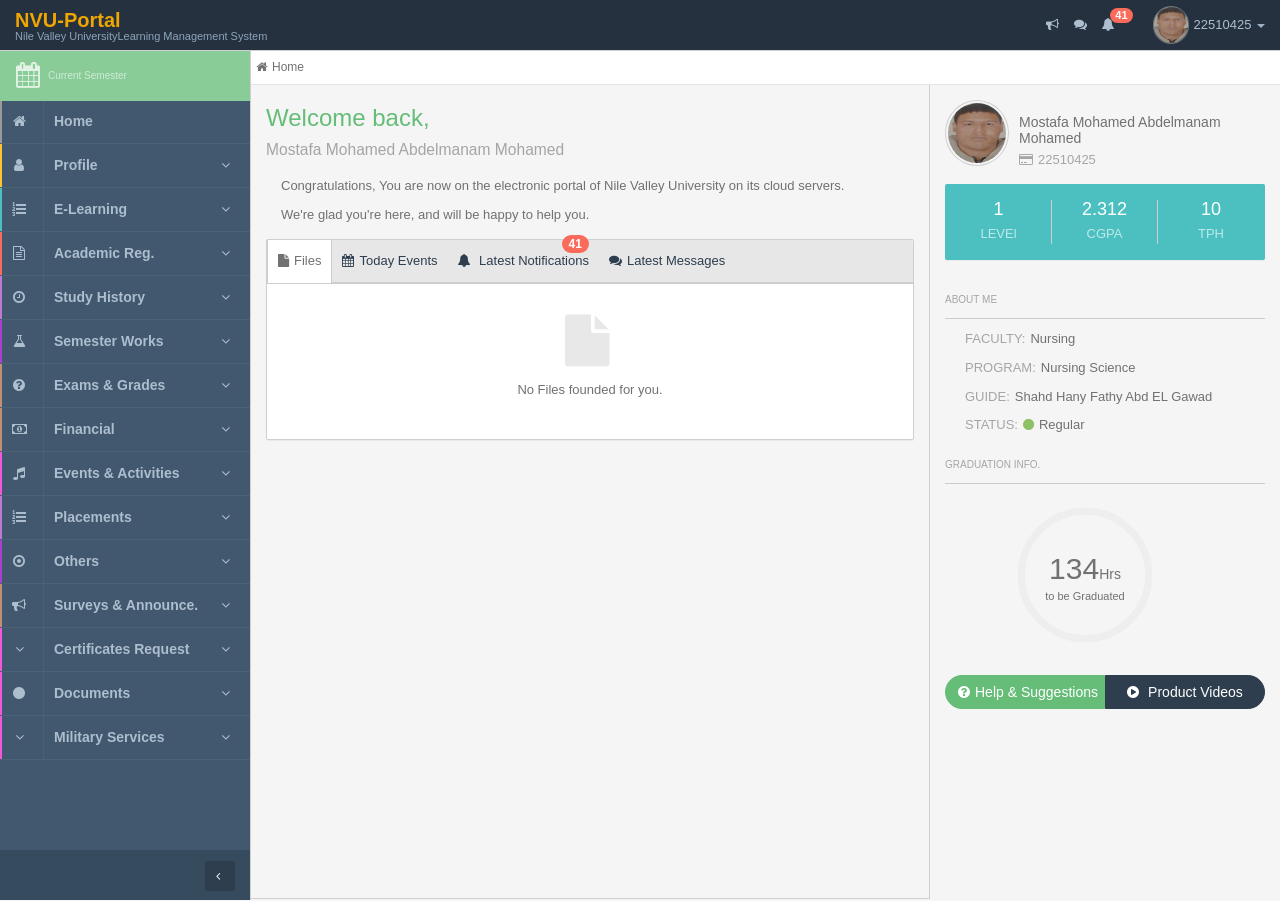
==== Home - Nile Valley University.html @ 6a574253 "done" ====
<!DOCTYPE html>
<!-- saved from url=(0044)https://lms.nv.edu.eg/Profile/StudentProfile -->
<html lang="en" class="app js no-touch no-android chrome no-firefox no-iemobile no-ie no-ie10 no-ios" style="min-width: unset;"><head><meta http-equiv="Content-Type" content="text/html; charset=UTF-8">
   
	<link rel="stylesheet" href="font-awesome-master/css/font-awesome.min.css">   
    <meta name="viewport" content="width=device-width, initial-scale=1.0">
    <title>Home - Nile Valley University</title>
    <link href="./Home - Nile Valley University_files/app.v2.css" rel="stylesheet">

    <link href="./Home - Nile Valley University_files/mdtimepicker.css" rel="stylesheet">

    <link href="./Home - Nile Valley University_files/fuelux.css" rel="stylesheet">

    <link href="./Home - Nile Valley University_files/nestable.css" rel="stylesheet">

    <link href="./Home - Nile Valley University_files/datatables.css" rel="stylesheet">

    <link href="./Home - Nile Valley University_files/app.css" rel="stylesheet">

    
    <link href="./Home - Nile Valley University_files/jquery-ui.css" rel="stylesheet">

    <link href="./Home - Nile Valley University_files/introjs.css" rel="stylesheet">


    <script src="./Home - Nile Valley University_files/jquery-1.10.2.min.js.download"></script>
    <script src="./Home - Nile Valley University_files/moment.min.js.download"></script>
    <script src="./Home - Nile Valley University_files/app.v2.js.download"></script>

    <script src="./Home - Nile Valley University_files/jquery-ui.js.download"></script>

    <script src="./Home - Nile Valley University_files/jquery.slim.js.download"></script>

    <script src="./Home - Nile Valley University_files/app.js.download"></script>

    <script src="./Home - Nile Valley University_files/highcharts.js.download"></script>

    <script src="./Home - Nile Valley University_files/highcharts-3d.js.download"></script>

    <script src="./Home - Nile Valley University_files/ckeditor.js.download"></script><style>.cke{visibility:hidden;}</style>

    <script src="./Home - Nile Valley University_files/jquery.js.download"></script>

    <script src="./Home - Nile Valley University_files/PreventXSS.js.download"></script>
    <script src="./Home - Nile Valley University_files/jquery.signalR-2.4.1.min.js.download"></script>
    <script src="./Home - Nile Valley University_files/hubs" type="text/javascript"></script>
    <link href="./Home - Nile Valley University_files/cropper.css" rel="stylesheet">
    <link href="./Home - Nile Valley University_files/docs.css" rel="stylesheet">

    <style>
        html {
            overflow-y: visible;
        }

        .no-Messages {
            text-align: center;
            padding: 50px 0;
        }

        .navbar-brand {
            font-size: 20px;
            margin-top: -5px;
            text-align: left;
        }

            .navbar-brand strong {
                color: #f0a602
            }

            .navbar-brand div {
                line-height: 29px;
                font-size: 11px;
                font-weight: normal;
                margin-top: -23px;
            }

        .announcement-lock {
            position: fixed;
            right: 0;
            top: 0;
            width: 100%;
            height: 100%;
            background-color: rgba(0, 0, 0, 0.50);
            z-index: 999999;
        }

        .announcement-container {
            position: absolute;
            right: 0;
            top: 0;
            width: 500px;
            max-width: 500px;
            height: 100%;
            background-color: #ffffff;
            border-left: 1px solid #9a9a9a;
        }

            .announcement-container .well {
                box-shadow: none;
                background-color: #edecec;
                position: relative;
                padding-bottom: 10px;
            }

            .announcement-container .bg-light {
                background-color: #d3d3d3;
            }

            .announcement-container .title {
                font-size: 18px;
            }

        .no-announcements {
            text-align: center;
            padding: 50px 0;
        }

            .no-announcements i {
                color: #d9d9d9;
                font-size: 40px;
                margin-bottom: 10px;
            }

        @media (max-width: 768px) {
            .navbar-brand {
                text-align: center;
            }

            .announcement-container {
                width: 100%;
                max-width: unset;
                border-left: none;
            }
        }
    </style>

<link href="./Home - Nile Valley University_files/Dark.css" rel="stylesheet">

<script type="text/javascript" src="./Home - Nile Valley University_files/config.js.download"></script><link rel="stylesheet" type="text/css" href="./Home - Nile Valley University_files/editor.css"><script type="text/javascript" src="./Home - Nile Valley University_files/en.js.download"></script><script type="text/javascript" src="./Home - Nile Valley University_files/styles.js.download"></script><script type="text/javascript" src="./Home - Nile Valley University_files/plugin.js.download"></script><script type="text/javascript" src="./Home - Nile Valley University_files/plugin(1).js.download"></script><script type="text/javascript" src="./Home - Nile Valley University_files/plugin(2).js.download"></script><script type="text/javascript" src="./Home - Nile Valley University_files/plugin(3).js.download"></script><script type="text/javascript" src="./Home - Nile Valley University_files/plugin(4).js.download"></script><script type="text/javascript" src="./Home - Nile Valley University_files/plugin(5).js.download"></script><script type="text/javascript" src="./Home - Nile Valley University_files/plugin(6).js.download"></script><style type="text/css">.wrs_modal_overlay {
    position: fixed;
    font-family: arial, sans-serif;
    top: 0;
    right: 0;
    left: 0;
    bottom: 0;
    background: rgba(0, 0, 0, 0.8);
    z-index: 999998;
    opacity: 0.65;
    pointer-events: auto;
}

.wrs_modal_overlay.wrs_modal_ios {
    visibility: hidden;
    display: none;
}

.wrs_modal_overlay.wrs_modal_android {
    visibility: hidden;
    display: none;
}

.wrs_modal_overlay.wrs_modal_ios.moodle {
    position: fixed;
}

.wrs_modal_overlay.wrs_modal_desktop.wrs_stack {
    background: rgba(0, 0, 0, 0);
    display: none;
}

.wrs_modal_overlay.wrs_modal_desktop.wrs_maximized {
    background: rgba(0, 0, 0, 0.8);
}

.wrs_modal_overlay.wrs_modal_desktop.wrs_minimized {
    background: rgba(0, 0, 0, 0);
    display: none;
}

.wrs_modal_overlay.wrs_modal_desktop.wrs_closed {
    background: rgba(0, 0, 0, 0);
    display: none;
}

.wrs_modal_title {
    color: #fff;
    padding: 5px 0 5px 10px;
    -moz-user-select: none;
    -webkit-user-select: none;
    -ms-user-select: none;
    user-select: none;
    text-align: left;
}

.wrs_modal_close_button {
    float: right;
    cursor: pointer;
    color: #fff;
    padding: 5px 10px 5px 0;
    background-image: url([data-uri]);
    background-size: 10px;
    margin: 10px 7px 0 0;
    background-repeat: no-repeat;
}

.wrs_modal_close_button:hover {
    background-image: url([data-uri]);
}

.wrs_modal_minimize_button {
    float: right;
    cursor: pointer;
    color: #fff;
    padding: 5px 10px 5px 0;
    top: inherit;
    margin: 10px 7px 0 0;
    background-size: 10px;
    background-image: url([data-uri]);
    background-repeat: no-repeat;
}

.wrs_modal_minimize_button:hover {
    background-image: url([data-uri]);
}

.wrs_modal_minimize_button.wrs_minimized {
    background-image: url([data-uri]);
}

.wrs_modal_minimize_button.wrs_minimized:hover {
    background-image: url([data-uri]);
}

.wrs_modal_stack_button {
    float: right;
    cursor: pointer;
    color: #fff;
    margin: 10px 7px 0 0;
    padding: 5px 10px 5px 0;
    top: inherit;
    background-image: url([data-uri]);
    background-size: 10px;
}

.wrs_modal_stack_button.wrs_stack {
    visibility: hidden;
    margin: 0;
    padding: 0;
}

.wrs_modal_stack_button.wrs_minimized {
    visibility: hidden;
    margin: 0;
    padding: 0;
}

.wrs_modal_stack_button:hover {
    background-image: url([data-uri]);
}

.wrs_modal_maximize_button {
    float: right;
    cursor: pointer;
    color: #fff;
    margin: 10px 7px 0 0;
    padding: 5px 10px 5px 0;
    top: inherit;
    background-image: url([data-uri]);
    background-size: 10px;
    background-repeat: no-repeat;
}

.wrs_modal_maximize_button.wrs_maximized {
    visibility: hidden;
    margin: 0;
    padding: 0;
}

.wrs_modal_maximize_button:hover {
    background-image: url([data-uri]);
}

.wrs_modal_wrapper {
    display: block;
    margin: 6px;
}

.wrs_modal_title_bar {
    display: block;
    background-color: #778e9a;
}

.wrs_modal_dialogContainer {
    border: none;
    background: #fafafa;
    z-index: 999999;
}

.wrs_modal_dialogContainer.wrs_modal_desktop {
    font-size: 14px;
}

.wrs_modal_dialogContainer.wrs_modal_desktop.wrs_maximized {
    position: fixed;
}

.wrs_modal_dialogContainer.wrs_modal_desktop.wrs_minimized {
    position: fixed;
    top: inherit;
    margin: 0;
    margin-right: 10px;
}

.wrs_modal_dialogContainer.wrs_closed {
    visibility: hidden;
    display: none;
    opacity: 0;
}


/* Class that exists but hasn't got css properties defined
.wrs_modal_dialogContainer.wrs_modal_desktop.wrs_minimized.wrs_drag {} */

.wrs_modal_dialogContainer.wrs_modal_desktop.wrs_stack {
    position: fixed;
    bottom: 0;
    right: 0;
    box-shadow: rgba(0, 0, 0, 0.5) 0 2px 8px;
}

.wrs_modal_dialogContainer.wrs_drag {
    box-shadow: rgba(0, 0, 0, 0.5) 0 2px 8px;
}

.wrs_modal_dialogContainer.wrs_modal_desktop.wrs_drag {
    box-shadow: rgba(0, 0, 0, 0.5) 0 2px 8px;
}

.wrs_modal_dialogContainer.wrs_modal_android {
    margin: auto;
    position: fixed;
    width: 99%;
    height: 99%;
    overflow: hidden;
    transform: translate(50%, -50%);
    top: 50%;
    right: 50% !important;
    position: fixed;
}

.wrs_modal_dialogContainer.wrs_modal_ios {
    margin: auto;
    position: fixed;
    width: 100%;
    height: 100%;
    overflow: hidden;
    transform: translate(50%, -50%);
    top: 50%;
    right: 50% !important;
    position: fixed;
}


/* Class that exists but hasn't got css properties defined
.wrs_content_container.wrs_maximized {} */

.wrs_content_container.wrs_minimized {
    display: none;
}

/* .wrs_editor {
    flex-grow: 1;
} */

.wrs_content_container.wrs_modal_android {
    width: 100%;
    flex-grow: 1;
    display: flex;
    flex-direction: column;
}

.wrs_content_container.wrs_modal_android > div:first-child {
    flex-grow: 1;
}

.wrs_content_container.wrs_modal_ios > div:first-child {
    flex-grow: 1;
}

.wrs_content_container.wrs_modal_desktop > div:first-child {
    flex-grow: 1;
}

.wrs_modal_wrapper.wrs_modal_android {
    margin: auto;
    display: flex;
    flex-direction: column;
    height: 100%;
    width: 100%;
}

.wrs_content_container.wrs_modal_desktop {
    width: 100%;
    flex-grow: 1;
    display: flex;
    flex-direction: column;
}

.wrs_content_container.wrs_modal_ios {
    width: 100%;
    flex-grow: 1;
    display: flex;
    flex-direction: column;
}

.wrs_modal_wrapper.wrs_modal_ios {
    margin: auto;
    display: flex;
    flex-direction: column;
    height: 100%;
    width: 100%;
}

.wrs_virtual_keyboard {
    height: 100%;
    width: 100%;
    top: 0;
    left: 50%;
    transform: translate(-50%, 0%);
}

@media all and (orientation: portrait) {
    .wrs_modal_dialogContainer.wrs_modal_mobile {
        width: 100vmin;
        height: 100vmin;
        margin: auto;
        border-width: 0;
    }
    .wrs_modal_wrapper.wrs_modal_mobile {
        width: 100vmin;
        height: 100vmin;
        margin: auto;
    }
}

@media all and (orientation: landscape) {
    .wrs_modal_dialogContainer.wrs_modal_mobile {
        width: 100vmin;
        height: 100vmin;
        margin: auto;
        border-width: 0;
    }
    .wrs_modal_wrapper.wrs_modal_mobile {
        width: 100vmin;
        height: 100vmin;
        margin: auto;
    }
}

.wrs_modal_dialogContainer.wrs_modal_badStock {
    width: 100%;
    height: 280px;
    margin: 0 auto;
    border-width: 0;
}

.wrs_modal_wrapper.wrs_modal_badStock {
    width: 100%;
    height: 280px;
    margin: 0 auto;
    border-width: 0;
}
.wrs_noselect {
    -moz-user-select: none;
    -khtml-user-select: none;
    -webkit-user-select: none;
    -ms-user-select: none;
    user-select: none;
}
.wrs_bottom_right_resizer {
    width: 10px;
    height: 10px;
    color: #778e9a;
    position: absolute;
    right: 4px;
    bottom: 8px;
    cursor: se-resize;
    -moz-user-select: none;
    -webkit-user-select: none;
    -ms-user-select: none;
    user-select: none;
}
.wrs_bottom_left_resizer {
    width: 15px;
    height: 15px;
    color: #778e9a;
    position: absolute;
    left: 0;
    top: 0;
    cursor: se-resize;
}

.wrs_modal_controls {
    height: 42px;
    margin: 3px 0;
    overflow: hidden;
    line-height: normal;
}

.wrs_modal_links {
    margin: 10px auto;
    margin-bottom: 0;
    font-family: arial, sans-serif;
    padding: 6px;
    display: inline;
    float: right;
    text-align: right;
}

.wrs_modal_links > a {
    text-decoration: none;
    color: #778e9a;
    font-size: 16px;
}

.wrs_modal_button_cancel,
.wrs_modal_button_cancel:hover,
.wrs_modal_button_cancel:visited,
.wrs_modal_button_cancel:active,
.wrs_modal_button_cancel:focus {
    min-width: 80px;
    font-size: 14px;
    border-radius: 3px;
    border: 1px solid #778e9a;
    padding: 6px 8px;
    margin: 10px auto;
    margin-left: 5px;
    margin-bottom: 0;
    cursor: pointer;
    font-family: arial, sans-serif;
    background-color: #DDDDDD;
    height: 32px;
}

.wrs_modal_button_accept,
.wrs_modal_button_accept:hover,
.wrs_modal_button_accept:visited,
.wrs_modal_button_accept:active,
.wrs_modal_button_accept:focus {
    min-width: 80px;
    font-size: 14px;
    border-radius: 3px;
    border: 1px solid #778e9a;
    padding: 6px 8px;
    margin: 10px auto;
    margin-right: 5px;
    margin-bottom: 0;
    color: #fff;
    background: #778e9a;
    cursor: pointer;
    font-family: arial, sans-serif;
    height: 32px;
}

.wrs_editor_vertical_bar {
    height: 20px;
    float: right;
    background: none;
    width: 20px;
    cursor: pointer;
}

.wrs_modal_buttons_container {
    display: inline;
    float: left;
}

.wrs_modal_buttons_container.wrs_modalAndroid {
    padding-left: 6px;
}

.wrs_modal_buttons_container.wrs_modalDesktop {
    padding-left: 0;
}

.wrs_modal_buttons_container > button {
    line-height: normal;
    background-image: none;
}

.wrs_modal_wrapper {
    margin: 6px;
    display: flex;
    flex-direction: column;
}

.wrs_modal_wrapper.wrs_modal_desktop.wrs_minimized {
    display: none;
}

@media only screen and (max-device-width: 480px) and (orientation: portrait) {
    #wrs_modal_wrapper {
        width: 140%;
    }
}

.wrs_popupmessage_overlay_envolture {
    display: none;
    width: 100%;
}
.wrs_popupmessage_overlay {
    position: absolute;
    width: 100%;
    height: 100%;
    top: 0;
    left: 0;
    right: 0;
    bottom: 0;
    background-color: rgba(0, 0, 0, 0.5);
    z-index: 4;
    cursor: pointer;
}
.wrs_popupmessage_panel {
    top: 50%;
    left: 50%;
    transform: translate(-50%, -50%);
    position: absolute;
    background: white;
    max-width: 500px;
    width: 75%;
    border-radius: 2px;
    padding: 20px;
    font-family: sans-serif;
    font-size: 15px;
    text-align: left;
    color: #2e2e2e;
    z-index: 5;
    max-height: 75%;
    overflow: auto;
}

.wrs_popupmessage_button_area {
    margin: 10px 0 0 0;
}

.wrs_panelContainer * {
    border: 0;
}

.wrs_button_cancel,
.wrs_button_cancel:hover,
.wrs_button_cancel:visited,
.wrs_button_cancel:active,
.wrs_button_cancel:focus {
    min-width: 80px;
    font-size: 14px;
    border-radius: 3px;
    border: 1px solid #778e9a;
    padding: 6px 8px;
    margin: 10px auto;
    margin-left: 5px;
    margin-bottom: 0;
    cursor: pointer;
    font-family: arial, sans-serif;
    background-color: #DDDDDD;
    background-image: none;
    height: 32px;
}

.wrs_button_accept,
.wrs_button_accept:hover,
.wrs_button_accept:visited,
.wrs_button_accept:active,
.wrs_button_accept:focus {
    min-width: 80px;
    font-size: 14px;
    border-radius: 3px;
    border: 1px solid #778e9a;
    padding: 6px 8px;
    margin: 10px auto;
    margin-right: 5px;
    margin-bottom: 0;
    color: #fff;
    background: #778e9a;
    cursor: pointer;
    font-family: arial, sans-serif;
    height: 32px;
}

.wrs_editor button{
    box-shadow: none;
}

.wrs_editor .wrs_header button{
    border-bottom: none;
    border-bottom-left-radius: 0;
    border-bottom-right-radius: 0;
}

.wrs_modal_overlay.wrs_modal_desktop.wrs_stack.wrs_overlay_active {
    display: block;
}
/* Fix selection in drupal style */
.wrs_toolbar tr:focus{
    background: none;
}
.wrs_toolbar tr:hover{
    background: none;
}
/* End of fix drupal */
.wrs_modal_rtl .wrs_modal_button_cancel {
    margin-right: 5px;
    margin-left: 0;
}
.wrs_modal_rtl .wrs_modal_button_accept {
    margin-right: 0;
    margin-left: 5px;
}
.wrs_modal_rtl .wrs_button_cancel {
    margin-right: 5px;
    margin-left: 0;
}
.wrs_modal_rtl .wrs_button_accept {
    margin-right: 0;
    margin-left: 5px;
}
</style><link rel="stylesheet" type="text/css" href="./Home - Nile Valley University_files/scayt.css"><link rel="stylesheet" type="text/css" href="./Home - Nile Valley University_files/dialog.css"><link rel="stylesheet" type="text/css" href="./Home - Nile Valley University_files/tableselection.css"><link rel="stylesheet" type="text/css" href="./Home - Nile Valley University_files/wsc.css"><script type="text/javascript" src="./Home - Nile Valley University_files/en(1).js.download"></script><script type="text/javascript" src="./Home - Nile Valley University_files/en(2).js.download"></script><link rel="stylesheet" type="text/css" href="./Home - Nile Valley University_files/copyformatting.css"><link rel="stylesheet" type="text/css" href="./Home - Nile Valley University_files/dialog(1).css"><script type="text/javascript" src="./Home - Nile Valley University_files/eq_config.js.download"></script><script type="text/javascript" src="./Home - Nile Valley University_files/eq_editor-lite-17.js.download"></script><link rel="stylesheet" type="text/css" href="./Home - Nile Valley University_files/equation-embed.css"></head>
<body style="min-width: unset; overflow: auto;">
    <div class="announcement-lock hide">

    </div>
    <div class="noti-area">
    </div>
    <div class="results-area">
    </div>
    <section class="vbox">
        <header class="bg-dark dk header navbar navbar-fixed-top-xs">
            <div class="navbar-header aside-md">
                <a class="btn btn-link visible-xs" data-toggle="class:nav-off-screen" data-target="#nav"><i class="fa fa-bars"></i></a>
                <a href="https://lms.nv.edu.eg/Profile/StudentProfile#" class="navbar-brand" data-toggle="fullscreen">
                    <strong>NVU-Portal</strong>
                    <div class="text-muted">Nile Valley UniversityLearning Management System</div>
                </a>
                <a class="btn btn-link visible-xs" data-toggle="dropdown" data-target=".nav-user"><i class="fa fa-cog"></i></a>
            </div>
                <input type="hidden" id="LoginId" value="22510425">
                <input type="hidden" id="LoginType" value="1">

            <ul class="nav navbar-nav navbar-right hidden-xs nav-user">

                <li class="hidden-xs">

                    <a href="https://lms.nv.edu.eg/Announcement/AllAnnouncement" class="dk notifications"><i class="fa fa-bullhorn"></i><span class="badge badge-sm up bg-danger m-l-n-sm Anncount"></span></a>
                </li>
                <li class="hidden-xs">

                    <a href="https://lms.nv.edu.eg/Messages/Message" class="dk messages"><i class="fa fa-comments"></i><span class="badge badge-sm up bg-warning m-l-n-sm Msgcount"></span></a>
                </li>
                <li class="hidden-xs">

                    <a href="https://lms.nv.edu.eg/Notifications/NotificationsList" class="dk notifications"><i class="fa fa-bell"></i><span class="badge badge-sm up bg-danger m-l-n-sm Notcount">41</span></a>
                </li>
                <li class="dropdown">
                    <a class="dropdown-toggle c-p" data-toggle="dropdown">
                        <span class="thumb-sm avatar pull-left">
                            <img id="user_img" class="thum-img" data-gender="M" src="./Home - Nile Valley University_files/2251042597628ada683e49b6b3aac460b66ccf59.jpg">
                        </span>
                        <span id="username">
22510425
                        </span><b class="caret"></b>
                    </a>
                    <ul class="dropdown-menu animated fadeInRight m-r-sm" style="width:220px">
                        <span class="arrow top" style="left: 75%"></span>
                        <li><a href="https://lms.nv.edu.eg/UserProfile/AccountSettings"><i class="fa fa-gear"></i>Account Settings</a></li>
                        <li class="divider"></li>
                        <li><a href="https://lms.nv.edu.eg/Announcement/TodoCalendar" class="events"><i class="fa fa-calendar"></i><span class="badge bg-warning pull-right"></span>Events Calendar</a></li>
                        <li><a href="https://lms.nv.edu.eg/Announcement/AllAnnouncement" class="announcement"><i class="fa fa-bullhorn"></i><span class="badge bg-warning pull-right"></span>Announcements</a></li>
                        <li><a href="https://lms.nv.edu.eg/Messages/Message" class="messages"><i class="fa fa-comments"></i><span class="badge bg-warning pull-right"></span>Messages</a></li>
                        <li><a href="https://lms.nv.edu.eg/Notifications/NotificationsList" class="notifications"><i class="fa fa-bell"></i><span class="badge bg-danger pull-right"></span>Notifications</a></li>
                        <li class="divider"></li>
                        <li><a href="https://lms.nv.edu.eg/Support/SupportTickets"><i class="fa fa-question-circle"></i>Help &amp; Suggestions</a></li>
                        <li><a href="https://lms.nv.edu.eg/Videos/Videos" class="videos"><i class="fa fa-play-circle"></i><span class="badge pull-right"></span>Product Videos</a></li>
                        <li class="divider"></li>
                        <li><a class="btn-lock c-p"><i class="fa fa-lock"></i>Lock Screen</a></li>
                        <li><a href="https://lms.nv.edu.eg/Login/SignOut" class="btn-logout"><i class="fa fa-sign-out"></i>Log out</a></li>
                    </ul>
                </li>
            </ul>
        </header>
        <section class="b-t">
            <section class="hbox stretch" style="height:100%;">
                <!-- .aside -->
                <aside class="bg-dark lter aside-lg hidden-print" id="nav">
                    <section class="vbox">
                        <header class="header bg-primary lter text-center clearfix semester-intro">
                            <table>
                                <tbody><tr>
                                    <td style="text-align: left; width: 30px;">
                                        <span class="thumb avatar" style="border:0; width: 30px; height: 48px;">
                                            <i class="fa fa-calendar m-t-sm fa-2x"></i>
                                        </span>
                                    </td>
                                    <td style="text-align: left;">
                                        <span class="hidden-nav-xs clear">
                                            <strong class="h6" style="font-weight: bold;" id="SemesterId"></strong>
                                            <span class="text-muted text-xs block">Current Semester</span>
                                        </span>
                                    </td>
                                </tr>
                            </tbody></table>
                        </header>
                        <section class="w-f scrollable">
                            <!-- nav -->
                            <nav class="nav-primary hidden-xs">
                                <ul class="nav side-menu" style="margin-top: -2px;">
                                            <li>
                                                <a href="https://lms.nv.edu.eg/Profile/StudentProfile">
                                                    <i class="fa fa-home icon"><b style=" background-color: #9a9a9a"></b></i>
                                                    <span>Home</span>
                                                </a>
                                            </li>
                                                    <li class="last" data-moduleid="2010">
                                                        <a class="c-p" style="overflow: hidden;">
                                                            <i class="fa fa-user icon"><b style="background-color: #ffc333"></b></i><span class="pull-right"><i class="fa fa-angle-down text"></i><i class="fa fa-angle-up text-active"></i></span>
                                                            <span>Profile </span>
                                                        </a>

                                                        <ul class="nav lt">
                                                                <li>
                                                                    <a class="c-p menu-link" href="Update Data - Nile Valley University.html">
                                                                        <b class="badge bg-danger pull-right"></b>
                                                                        <i class="fa fa-angle-right"></i>
                                                                        <span class="title">Students Update Data</span>
                                                                    </a>
                                                                </li>

                                                        </ul>

                                                    </li>
                                                    <li class="last" data-moduleid="2010">
                                                        <a class="c-p" style="overflow: hidden;">
                                                            <i class="fa fa-list-ol icon"><b style="background-color: #4cc0c1"></b></i><span class="pull-right"><i class="fa fa-angle-down text"></i><i class="fa fa-angle-up text-active"></i></span>
                                                            <span>E-Learning </span>
                                                        </a>

                                                        <ul class="nav lt">
                                                                <li>
                                                                    <a class="c-p menu-link" href="https://lms.nv.edu.eg/Quizzes/StudentQuizzes">
                                                                        <b class="badge bg-danger pull-right"></b>
                                                                        <i class="fa fa-angle-right"></i>
                                                                        <span class="title">Quizzes</span>
                                                                    </a>
                                                                </li>
                                                                <li>
                                                                    <a class="c-p menu-link" href="https://lms.nv.edu.eg/ExamQuiz/StudentExams">
                                                                        <b class="badge bg-danger pull-right"></b>
                                                                        <i class="fa fa-angle-right"></i>
                                                                        <span class="title">Exams</span>
                                                                    </a>
                                                                </li>
                                                                <li>
                                                                    <a class="c-p menu-link" href="https://lms.nv.edu.eg/Assignment/AssignmentStudentList">
                                                                        <b class="badge bg-danger pull-right"></b>
                                                                        <i class="fa fa-angle-right"></i>
                                                                        <span class="title">Assigments</span>
                                                                    </a>
                                                                </li>
                                                                <li>
                                                                    <a class="c-p menu-link" href="https://lms.nv.edu.eg/Discussion/StudentDiscussionList">
                                                                        <b class="badge bg-danger pull-right"></b>
                                                                        <i class="fa fa-angle-right"></i>
                                                                        <span class="title">Discussions</span>
                                                                    </a>
                                                                </li>
                                                                <li>
                                                                    <a class="c-p menu-link" href="https://lms.nv.edu.eg/StudentMeeting/MeetingList">
                                                                        <b class="badge bg-danger pull-right"></b>
                                                                        <i class="fa fa-angle-right"></i>
                                                                        <span class="title">Meetings</span>
                                                                    </a>
                                                                </li>
                                                                <li>
                                                                    <a class="c-p menu-link" href="https://lms.nv.edu.eg/ELearning/StudentElearning">
                                                                        <b class="badge bg-danger pull-right"></b>
                                                                        <i class="fa fa-angle-right"></i>
                                                                        <span class="title">Files &amp; Materials</span>
                                                                    </a>
                                                                </li>
                                                                <li>
                                                                    <a class="c-p menu-link" href="https://lms.nv.edu.eg/ELearning/StudentQuestionBank">
                                                                        <b class="badge bg-danger pull-right"></b>
                                                                        <i class="fa fa-angle-right"></i>
                                                                        <span class="title">Question Bank</span>
                                                                    </a>
                                                                </li>

                                                        </ul>

                                                    </li>
                                                    <li class="last" data-moduleid="2010">
                                                        <a class="c-p" style="overflow: hidden;">
                                                            <i class="fa fa-file-text-o icon"><b style="background-color: #fb6b5b"></b></i><span class="pull-right"><i class="fa fa-angle-down text"></i><i class="fa fa-angle-up text-active"></i></span>
                                                            <span>Academic Reg. </span>
                                                        </a>

                                                        <ul class="nav lt">
                                                                <li>
                                                                    <a class="c-p menu-link" href="https://lms.nv.edu.eg/Registered/CoursesRegisteration">
                                                                        <b class="badge bg-danger pull-right"></b>
                                                                        <i class="fa fa-angle-right"></i>
                                                                        <span class="title">Course Reg.</span>
                                                                    </a>
                                                                </li>
                                                                <li>
                                                                    <a class="c-p menu-link" href="https://lms.nv.edu.eg/Registered/RegisterationProposal">
                                                                        <b class="badge bg-danger pull-right"></b>
                                                                        <i class="fa fa-angle-right"></i>
                                                                        <span class="title">Registeration Proposal</span>
                                                                    </a>
                                                                </li>
                                                                <li>
                                                                    <a class="c-p menu-link" href="https://lms.nv.edu.eg/Registered/RegisterCourse">
                                                                        <b class="badge bg-danger pull-right"></b>
                                                                        <i class="fa fa-angle-right"></i>
                                                                        <span class="title">Transcript</span>
                                                                    </a>
                                                                </li>
                                                                <li>
                                                                    <a class="c-p menu-link" href="https://lms.nv.edu.eg/StudentSchedual/Schedual">
                                                                        <b class="badge bg-danger pull-right"></b>
                                                                        <i class="fa fa-angle-right"></i>
                                                                        <span class="title">Studying Schedule</span>
                                                                    </a>
                                                                </li>

                                                        </ul>

                                                    </li>
                                                    <li class="last" data-moduleid="2010">
                                                        <a class="c-p" style="overflow: hidden;">
                                                            <i class="fa fa-clock-o icon"><b style="background-color: #bd7ad3"></b></i><span class="pull-right"><i class="fa fa-angle-down text"></i><i class="fa fa-angle-up text-active"></i></span>
                                                            <span>Study History </span>
                                                        </a>

                                                        <ul class="nav lt">
                                                                <li>
                                                                    <a class="c-p menu-link" href="https://lms.nv.edu.eg/CourseHistory/ProgramChart">
                                                                        <b class="badge bg-danger pull-right"></b>
                                                                        <i class="fa fa-angle-right"></i>
                                                                        <span class="title">Program Chart</span>
                                                                    </a>
                                                                </li>
                                                                <li>
                                                                    <a class="c-p menu-link" href="https://lms.nv.edu.eg/CourseHistory/History">
                                                                        <b class="badge bg-danger pull-right"></b>
                                                                        <i class="fa fa-angle-right"></i>
                                                                        <span class="title">Course Time Line</span>
                                                                    </a>
                                                                </li>
                                                                <li>
                                                                    <a class="c-p menu-link" href="https://lms.nv.edu.eg/GPAProgress/Progress">
                                                                        <b class="badge bg-danger pull-right"></b>
                                                                        <i class="fa fa-angle-right"></i>
                                                                        <span class="title">GPA Progress</span>
                                                                    </a>
                                                                </li>

                                                        </ul>

                                                    </li>
                                                    <li class="last" data-moduleid="2010">
                                                        <a class="c-p" style="overflow: hidden;">
                                                            <i class="fa fa-flask icon"><b style="background-color: #ab3fce"></b></i><span class="pull-right"><i class="fa fa-angle-down text"></i><i class="fa fa-angle-up text-active"></i></span>
                                                            <span>Semester Works </span>
                                                        </a>

                                                        <ul class="nav lt">
                                                                <li>
                                                                    <a class="c-p menu-link" href="https://lms.nv.edu.eg/SemesterWorks/absence">
                                                                        <b class="badge bg-danger pull-right"></b>
                                                                        <i class="fa fa-angle-right"></i>
                                                                        <span class="title">Lectures Absence</span>
                                                                    </a>
                                                                </li>
                                                                <li>
                                                                    <a class="c-p menu-link" href="https://lms.nv.edu.eg/SemesterWorks/warnings">
                                                                        <b class="badge bg-danger pull-right"></b>
                                                                        <i class="fa fa-angle-right"></i>
                                                                        <span class="title">Absence Warnings</span>
                                                                    </a>
                                                                </li>
                                                                <li>
                                                                    <a class="c-p menu-link" href="https://lms.nv.edu.eg/QRCode/ScanQR">
                                                                        <b class="badge bg-danger pull-right"></b>
                                                                        <i class="fa fa-angle-right"></i>
                                                                        <span class="title">Lecture Attendance</span>
                                                                    </a>
                                                                </li>

                                                        </ul>

                                                    </li>
                                                    <li class="last" data-moduleid="2010">
                                                        <a class="c-p" style="overflow: hidden;">
                                                            <i class="fa fa-question-circle icon"><b style="background-color: #c18f76"></b></i><span class="pull-right"><i class="fa fa-angle-down text"></i><i class="fa fa-angle-up text-active"></i></span>
                                                            <span>Exams &amp; Grades </span>
                                                        </a>

                                                        <ul class="nav lt">
                                                                <li>
                                                                    <a class="c-p menu-link" href="https://lms.nv.edu.eg/StudentExamSchedual/examsschedule">
                                                                        <b class="badge bg-danger pull-right"></b>
                                                                        <i class="fa fa-angle-right"></i>
                                                                        <span class="title">Exams Schedule</span>
                                                                    </a>
                                                                </li>
                                                                <li>
                                                                    <a class="c-p menu-link" href="https://lms.nv.edu.eg/FinalResult/Results">
                                                                        <b class="badge bg-danger pull-right"></b>
                                                                        <i class="fa fa-angle-right"></i>
                                                                        <span class="title">Final Result</span>
                                                                    </a>
                                                                </li>
                                                                <li>
                                                                    <a class="c-p menu-link" href="https://lms.nv.edu.eg/GradeBook/StudentGradeBook">
                                                                        <b class="badge bg-danger pull-right"></b>
                                                                        <i class="fa fa-angle-right"></i>
                                                                        <span class="title">Grades Book</span>
                                                                    </a>
                                                                </li>

                                                        </ul>

                                                    </li>
                                                    <li class="last" data-moduleid="2010">
                                                        <a class="c-p" style="overflow: hidden;">
                                                            <i class="fa fa-money icon"><b style="background-color: #c18f76"></b></i><span class="pull-right"><i class="fa fa-angle-down text"></i><i class="fa fa-angle-up text-active"></i></span>
                                                            <span>Financial </span>
                                                        </a>

                                                        <ul class="nav lt">
                                                                <li>
                                                                    <a class="c-p menu-link" href="https://lms.nv.edu.eg/StudentFinancial/StudentPermission">
                                                                        <b class="badge bg-danger pull-right"></b>
                                                                        <i class="fa fa-angle-right"></i>
                                                                        <span class="title">Payment Permissions</span>
                                                                    </a>
                                                                </li>
                                                                <li>
                                                                    <a class="c-p menu-link" href="https://lms.nv.edu.eg/Financial/StudentStatement">
                                                                        <b class="badge bg-danger pull-right"></b>
                                                                        <i class="fa fa-angle-right"></i>
                                                                        <span class="title">Student Statement</span>
                                                                    </a>
                                                                </li>
                                                                <li>
                                                                    <a class="c-p menu-link" href="https://lms.nv.edu.eg/Financial/StudentBalances">
                                                                        <b class="badge bg-danger pull-right"></b>
                                                                        <i class="fa fa-angle-right"></i>
                                                                        <span class="title">Balance</span>
                                                                    </a>
                                                                </li>

                                                        </ul>

                                                    </li>
                                                    <li class="last" data-moduleid="2010">
                                                        <a class="c-p" style="overflow: hidden;">
                                                            <i class="fa fa-music icon"><b style="background-color: #f257dc"></b></i><span class="pull-right"><i class="fa fa-angle-down text"></i><i class="fa fa-angle-up text-active"></i></span>
                                                            <span>Events &amp; Activities </span>
                                                        </a>

                                                        <ul class="nav lt">
                                                                <li>
                                                                    <a class="c-p menu-link" href="https://lms.nv.edu.eg/StudentFinancial/GraduationPartyReservation">
                                                                        <b class="badge bg-danger pull-right"></b>
                                                                        <i class="fa fa-angle-right"></i>
                                                                        <span class="title">Graduation Party Tickets</span>
                                                                    </a>
                                                                </li>
                                                                <li>
                                                                    <a class="c-p menu-link" href="https://lms.nv.edu.eg/StudentEvents/StudentEventsArchieve">
                                                                        <b class="badge bg-danger pull-right"></b>
                                                                        <i class="fa fa-angle-right"></i>
                                                                        <span class="title">Trips Reservations</span>
                                                                    </a>
                                                                </li>
                                                                <li>
                                                                    <a class="c-p menu-link" href="https://lms.nv.edu.eg/StudentEvents/StudentEventsPlaysArchieve">
                                                                        <b class="badge bg-danger pull-right"></b>
                                                                        <i class="fa fa-angle-right"></i>
                                                                        <span class="title">Sports Reservations</span>
                                                                    </a>
                                                                </li>

                                                        </ul>

                                                    </li>
                                                    <li class="last" data-moduleid="2010">
                                                        <a class="c-p" style="overflow: hidden;">
                                                            <i class="fa fa-list-ol icon"><b style="background-color: #bd7ad3"></b></i><span class="pull-right"><i class="fa fa-angle-down text"></i><i class="fa fa-angle-up text-active"></i></span>
                                                            <span>Placements </span>
                                                        </a>

                                                        <ul class="nav lt">
                                                                <li>
                                                                    <a class="c-p menu-link" href="https://lms.nv.edu.eg/PlacementStudent/Placements">
                                                                        <b class="badge bg-danger pull-right"></b>
                                                                        <i class="fa fa-angle-right"></i>
                                                                        <span class="title">Placement Test</span>
                                                                    </a>
                                                                </li>

                                                        </ul>

                                                    </li>
                                                    <li class="last" data-moduleid="2010">
                                                        <a class="c-p" style="overflow: hidden;">
                                                            <i class="fa fa-dot-circle-o icon"><b style="background-color: #ab3fce"></b></i><span class="pull-right"><i class="fa fa-angle-down text"></i><i class="fa fa-angle-up text-active"></i></span>
                                                            <span>Others </span>
                                                        </a>

                                                        <ul class="nav lt">
                                                                <li>
                                                                    <a class="c-p menu-link" href="https://lms.nv.edu.eg/Desires/DepartmentsDesires">
                                                                        <b class="badge bg-danger pull-right"></b>
                                                                        <i class="fa fa-angle-right"></i>
                                                                        <span class="title">Department Desires</span>
                                                                    </a>
                                                                </li>
                                                                <li>
                                                                    <a class="c-p menu-link" href="https://lms.nv.edu.eg/CoursesSpecs/CoursesSpecification">
                                                                        <b class="badge bg-danger pull-right"></b>
                                                                        <i class="fa fa-angle-right"></i>
                                                                        <span class="title">Course Specifications</span>
                                                                    </a>
                                                                </li>

                                                        </ul>

                                                    </li>
                                                    <li class="last" data-moduleid="2010">
                                                        <a class="c-p" style="overflow: hidden;">
                                                            <i class="fa fa fa-bullhorn icon"><b style="background-color: #c18f76"></b></i><span class="pull-right"><i class="fa fa-angle-down text"></i><i class="fa fa-angle-up text-active"></i></span>
                                                            <span>Surveys &amp; Announce. </span>
                                                        </a>

                                                        <ul class="nav lt">
                                                                <li>
                                                                    <a class="c-p menu-link" href="https://lms.nv.edu.eg/Announcement/TodoCalendar">
                                                                        <b class="badge bg-danger pull-right"></b>
                                                                        <i class="fa fa-angle-right"></i>
                                                                        <span class="title">Events Calendar</span>
                                                                    </a>
                                                                </li>
                                                                <li>
                                                                    <a class="c-p menu-link" href="https://lms.nv.edu.eg/StudentQuestionnaire/StudentQuestionnaireArchieve">
                                                                        <b class="badge bg-danger pull-right"></b>
                                                                        <i class="fa fa-angle-right"></i>
                                                                        <span class="title">Surveys</span>
                                                                    </a>
                                                                </li>
                                                                <li>
                                                                    <a class="c-p menu-link" href="https://lms.nv.edu.eg/Announcement/AllAnnouncement">
                                                                        <b class="badge bg-danger pull-right"></b>
                                                                        <i class="fa fa-angle-right"></i>
                                                                        <span class="title">Announcements</span>
                                                                    </a>
                                                                </li>
                                                                <li>
                                                                    <a class="c-p menu-link" href="https://lms.nv.edu.eg/Messages/Message">
                                                                        <b class="badge bg-danger pull-right"></b>
                                                                        <i class="fa fa-angle-right"></i>
                                                                        <span class="title">Messages</span>
                                                                    </a>
                                                                </li>
                                                                <li>
                                                                    <a class="c-p menu-link" href="https://lms.nv.edu.eg/Notifications/NotificationsList">
                                                                        <b class="badge bg-danger pull-right"></b>
                                                                        <i class="fa fa-angle-right"></i>
                                                                        <span class="title">Notifications</span>
                                                                    </a>
                                                                </li>
                                                                <li>
                                                                    <a class="c-p menu-link" href="https://lms.nv.edu.eg/Questionnaire/Questionnaire">
                                                                        <b class="badge bg-danger pull-right"></b>
                                                                        <i class="fa fa-angle-right"></i>
                                                                        <span class="title">Questionnaires</span>
                                                                    </a>
                                                                </li>

                                                        </ul>

                                                    </li>
                                                    <li class="last" data-moduleid="2010">
                                                        <a class="c-p" style="overflow: hidden;">
                                                            <i class="fa fa-angle-down "><b style="background-color: #f257dc"></b></i><span class="pull-right"><i class="fa fa-angle-down text"></i><i class="fa fa-angle-up text-active"></i></span>
                                                            <span>Certificates Request </span>
                                                        </a>

                                                        <ul class="nav lt">
                                                                <li>
                                                                    <a class="c-p menu-link" href="https://lms.nv.edu.eg/Documents/GraduationRequests">
                                                                        <b class="badge bg-danger pull-right"></b>
                                                                        <i class="fa fa-angle-right"></i>
                                                                        <span class="title">Graduation Request</span>
                                                                    </a>
                                                                </li>

                                                        </ul>

                                                    </li>
                                                    <li class="last" data-moduleid="2010">
                                                        <a class="c-p" style="overflow: hidden;">
                                                            <i class="fa fa-circle"><b style="background-color: #f257dc"></b></i><span class="pull-right"><i class="fa fa-angle-down text"></i><i class="fa fa-angle-up text-active"></i></span>
                                                            <span>Documents </span>
                                                        </a>

                                                        <ul class="nav lt">
                                                                <li>
                                                                    <a class="c-p menu-link" href="https://lms.nv.edu.eg/Documents/NewRequest">
                                                                        <b class="badge bg-danger pull-right"></b>
                                                                        <i class="fa fa-angle-right"></i>
                                                                        <span class="title">New Document Request</span>
                                                                    </a>
                                                                </li>
                                                                <li>
                                                                    <a class="c-p menu-link" href="https://lms.nv.edu.eg/Documents/RequestsList">
                                                                        <b class="badge bg-danger pull-right"></b>
                                                                        <i class="fa fa-angle-right"></i>
                                                                        <span class="title">Documents Archive</span>
                                                                    </a>
                                                                </li>

                                                        </ul>

                                                    </li>
                                                    <li class="last" data-moduleid="2010">
                                                        <a class="c-p" style="overflow: hidden;">
                                                            <i class="fa fa-angle-down "><b style="background-color: #f257dc"></b></i><span class="pull-right"><i class="fa fa-angle-down text"></i><i class="fa fa-angle-up text-active"></i></span>
                                                            <span>Military Services </span>
                                                        </a>

                                                        <ul class="nav lt">
                                                                <li>
                                                                    <a class="c-p menu-link" href="https://lms.nv.edu.eg/MilitaryServices/StudentMilitaryServices">
                                                                        <b class="badge bg-danger pull-right"></b>
                                                                        <i class="fa fa-angle-right"></i>
                                                                        <span class="title">Military Services</span>
                                                                    </a>
                                                                </li>

                                                        </ul>

                                                    </li>

                                </ul>
                            </nav>
                            <!-- / nav -->
                        </section>
                        <footer class="footer lt hidden-xs b-t b-dark pos-abt">
                            <a href="https://lms.nv.edu.eg/Profile/StudentProfile#nav" data-toggle="class:nav-xs" id="btn-close-aside" style="min-width: 30px;" class="pull-right btn btn-sm btn-dark btn-icon"><i class="fa fa-angle-left text"></i><i class="fa fa-angle-right text-active"></i></a>
                        </footer>
                    </section>
                </aside>
                <!-- /.aside -->
                <section id="content" class="b-l">
                    <ul id="sitetree" class="breadcrumb no-border no-radius b-b b-light p-l-xs">
                        <li><i class="fa fa-home"></i>Home</li>
                    </ul>
                    <section id="main" style=" height: calc(100% - 35px); position: relative;">
                        

<style>
    .notify-item:first-child, .message-item:first-child {
        border: 0;
    }
    .notify-item:last-child, .message-item:last-child {
        border-bottom: 0;
    }
    .panel-heading .nav-tabs
    {
        border-bottom:1px solid #cccccc;
    }
    .panel-heading .nav-tabs > li > a {
        line-height: 2.5;
    }
    .page-contect .nav-tabs .badge {
        position: absolute;
        right: 10px;
        top: -5px;
    }
    .page-contect .nav > li > a {
        padding: 5px 10px;
    }

    .panel-heading .nav-tabs > li.active > a, .panel-heading .nav-tabs > li.active > a:hover, .panel-heading .nav-tabs > li.active > a:focus {
        border-right: 1px solid #ccc;
        border-left: 1px solid #ccc;
    }
</style>

    <section class="hbox stretch page-contect" style="">
        <section class="vbox b-r b-b">
            <section class="scrollable">
                <div class="wrapper p-t-none">
                    <h3 class="m-b-md">
                        <span class="text-primary">Welcome back, </span>
                        <small id="stud-name-2" class="text-muted m-t-sm block">Mostafa Mohamed Abdelmanam Mohamed</small>
                    </h3>
                    <p class="m-l">Congratulations, You are now on the electronic portal of Nile Valley University on its cloud servers.</p>
                    <p class="m-l">We're glad you're here, and will be happy to help you.</p>
                    <section class="panel panel-default m-t">
                        <header class="panel-heading text-right bg-light p-l-none p-r-none">
                            <ul class="nav nav-tabs nav-white">
                                <li class="active"><a class="Files" href="https://lms.nv.edu.eg/Profile/StudentProfile#Files" data-toggle="tab"><i class="fa fa-file"></i>Files<span class="badge bg-danger"></span></a></li>

                                <li><a class="Events" href="https://lms.nv.edu.eg/Profile/StudentProfile#Events" data-toggle="tab"><i class="fa fa-calendar"></i>Today Events<span class="badge bg-danger"></span></a></li>

                                <li><a class="notifications" href="https://lms.nv.edu.eg/Profile/StudentProfile#notifications" data-toggle="tab"><i class="fa fa-bell"></i> Latest Notifications<span class="badge bg-danger">41</span></a></li>
                                <li><a class="messages" href="https://lms.nv.edu.eg/Profile/StudentProfile#messages" data-toggle="tab"><i class="fa fa-comments"></i>Latest Messages<span class="badge bg-warning"></span></a></li>
                            </ul>
                        </header>
                        <div class="panel-body no-padder">
                            <div class="tab-content">
                                <div class="tab-pane active" id="Files">

                                    <div class="wrapper">
                                        <section class="panel-body p-t" id="FilesBody"><div class="text-center NoFiles">
    <i class="fa  fa-file text-light fa-4x"></i>
    <p class="m-t">No Files founded for you.</p>
</div></section>
                                    </div>

                                </div>
                                <div class="tab-pane " id="Events">
                                    <ul class="list-group no-radius m-b-none m-t-n-xxs list-group-lg no-border">
                                        <li class="list-group-item event-item text-center padder-v-lg">
                                            <i class="fa  fa-calendar text-light fa-4x"></i>
                                            <p class="m-t">No events founded for you today.</p>
                                        </li>
                                    </ul>
                                    <footer class="panel-footer text-right">
                                        <a href="https://lms.nv.edu.eg/Announcement/TodoCalendar" class="link">See All Events</a>
                                    </footer>
                                </div>

                                <div class="tab-pane" id="notifications">
                                    <ul class="list-group no-radius m-b-none m-t-n-xxs list-group-lg no-border">
                                        <li class="list-group-item notify-item text-center padder-v-lg">
                                            <i class="fa fa-bell text-light fa-4x"></i>
                                            <p class="m-t">No notification founded for you untill now.</p>
                                        </li>
                                    </ul>
                                    <footer class="panel-footer text-right">
                                        <a href="https://lms.nv.edu.eg/Notifications/NotificationsList" class="link">See All Notifications</a>
                                    </footer>
                                </div>
                                <div class="tab-pane" id="messages">
                                    <ul class="list-group no-radius m-b-none m-t-n-xxs list-group-lg no-border">
                                        <li class="list-group-item notify-item text-center padder-v-lg">
                                            <i class="fa fa-comments text-light fa-4x"></i>
                                            <p class="m-t">No messages founded for you untill now.</p>
                                        </li>
                                    </ul>
                                    <footer class="panel-footer text-right">
                                        <a href="https://lms.nv.edu.eg/Messages/Message" class="link">See All Messages</a>
                                    </footer>
                                </div>
                            </div>
                        </div>
                    </section>
                </div>
            </section>
        </section>
 <aside class="aside-xxl">
            <section class="vbox">
                <section class="scrollable">
                    <div class="wrapper">
                        <div class="clearfix m-b">
                            <a class="pull-left thumb m-r-sm">
                                <div class="img-circle b-a img-border">
                                    <img src="./Home - Nile Valley University_files/2251042597628ada683e49b6b3aac460b66ccf59.jpg" class="img-circle b-tr b-2x" id="stud-img">
                                </div>
                            </a>
                            <div class="clear">
                                <div class="h5 m-t m-b-xs" id="stud-name">Mostafa Mohamed Abdelmanam Mohamed</div>
                                <small class="text-muted"><i class="fa fa-credit-card"></i><span id="stud-id">22510425</span></small>
                            </div>
                        </div>
                        <div class="panel wrapper bg-info m-b-lg">
                            <div class="row">
                                <div class="col-xs-4 text-center b-r">
                                    <a>
                                        <span class="m-b-xs h4 block" id="stud-level">1</span> <small class="text-muted" title="Educational Level">LEVEl</small>
                                    </a>
                                </div>
                                <div class="col-xs-4 text-center b-r">
                                    <a>
                                        <span class="m-b-xs h4 block" id="stud-cgpa">2.312</span>
                                        <small class="text-muted" title="Cumulative Grade Point Average">CGPA</small>
                                    </a>
                                </div>
                                <div class="col-xs-4 text-center">
                                    <a>
                                        <span class="m-b-xs h4 block" id="stud-hours">10</span>
                                        <small class="text-muted" title="Total Passed Hours">TPH</small>
                                    </a>
                                </div>
                            </div>
                        </div>

                        <small class="text-uc text-xs text-muted">about me</small>
                        <div class="line"></div>
                        <div class="m-b-sm m-l-md"><small class="text-uc text-muted">Faculty:</small><small class="m-l-xs" id="stud-faculty">Nursing</small></div>
                        <div class="m-b-sm m-l-md"><small class="text-uc text-muted">Program:</small><small class="m-l-xs" id="stud-prog">Nursing Science</small></div>
                        <div class="m-b-sm m-l-md"><small class="text-uc text-muted">Guide:</small><small class="m-l-xs" id="stud-guid">Shahd Hany Fathy Abd EL Gawad</small></div>
                        <div class="m-b-md m-l-md"><small class="text-uc text-muted">Status:</small><small class="m-l-xs" id="stud-status"><span class="fa fa-circle text-success"></span>Regular</small></div>

                        <small class="text-uc text-xs text-muted m-t">graduation info.</small>
                        <div class="line"></div>
                        <div class="pos-rlt" style="height:180px;">
                            <div class="easypiechart easyPieChart" style="position: absolute; left: calc(50% - 100px); width: 160px; height: 160px; line-height: 160px;" data-line-width="7" data-loop="false" data-track-color="#eeeeee" data-bar-color="#5fc7c8" data-size="160" data-scale-color="#f5f5f5" data-line-cap="butt" data-animate="1000" data-percent="0">
                                <span class="h2" id="r-hours">134</span><span class="unit h5">Hrs</span>
                                <div class="easypie-text">to be Graduated</div>
                            <canvas width="160" height="160"></canvas></div>
                        </div>
                        <div class="btn-group btn-group-justified m-b">
                            <a href="https://lms.nv.edu.eg/Support/SupportTickets" class="btn btn-primary btn-rounded">
                                <span class="text"><i class="fa fa-question-circle"></i>Help &amp; Suggestions </span>
                            </a>
                            <a href="https://lms.nv.edu.eg/Videos/Videos" class="btn btn-dark btn-rounded">
                                <i class="fa fa-play-circle"></i> Product Videos
                            </a>
                        </div>
                    </div>
                </section>
            </section>
        </aside>
    </section>
<div class="text-center padder-v-lg m-t-xl loader" style="display: none;">
    <img class="x32" src="./Home - Nile Valley University_files/Preloader_3.gif">
    <strong class="block m-t-sm">Please Wait, Loading Page Content...</strong>
</div>

<li class="list-group-item notify-item" style="display:none">
    <a href="https://lms.nv.edu.eg/Profile/StudentProfile#" class="thumb-sm pull-left m-r-sm">
        <img src="https://lms.nv.edu.eg/Profile/StudentProfile" class="img-circle notify-img">
    </a>
    <a href="https://lms.nv.edu.eg/Profile/StudentProfile#" class="clear">
        <time class="pull-right timeago notify-time"></time>
        <strong class="notify-user"></strong>
        <div class="notify-job label"></div>
        <small class="notify-text block m-t-sm"></small>
    </a>
</li>

<li class="list-group-item message-item" style="display:none">
    <a href="https://lms.nv.edu.eg/Profile/StudentProfile#" class="thumb-sm pull-left m-r-sm">
        <img src="https://lms.nv.edu.eg/Profile/StudentProfile" class="img-circle message-img">
    </a>
    <a href="https://lms.nv.edu.eg/Profile/StudentProfile#" class="clear">
        <time class="pull-right timeago message-time"></time>
        <strong class="message-user"></strong>
        <div class="message-job label"></div>
        <small class="message-text block m-t-sm"></small>
    </a>
</li>
<li class="list-group-item event-item" style="display:none">

    <a href="https://lms.nv.edu.eg/Profile/StudentProfile#" class="clear">
        <strong class="event-title"></strong>
        <div class="event-type label"></div>
        <small class="event-text block m-t-sm"></small>
    </a>
    <div class="row text-right">
        <div class="col-sm-12 padder-v-sm">
            
            <button class="c-p link btn-remove"><i class="fa fa-trash-o"></i>Remove Event</button>
            <button class="c-p link btn-done"><i class="fa fa-check-circle-o"></i>Done</button>
        </div>
    </div>

</li>

<article class="media file-item" style="display:none">
    <span class="pull-left thumb-sm">
        <img class="file-icon" src="https://lms.nv.edu.eg/Profile/StudentProfile">
    </span>
    <div class="media-body" style="margin-top:7px;">
        <a class="h4 link FileName"></a>
        <small class="block m-t-sm Description"></small>
    </div>
</article>
<div class="text-center NoFiles" style="display:none">
    <i class="fa  fa-file text-light fa-4x"></i>
    <p class="m-t">No Files founded for you.</p>
</div>
<script>
    $(function () {
        debugger;
        $(".page-contect").show();

        var j1 = $.ajax({
            type: "POST",
            url: "/Profile/GetStudentAcademicData",
            data: null,
            contentType: "application/json; charset=utf-8",
            dataType: "json",
            success: function (response) {
                var profile = response[0];
                $("#stud-img, #user_img, #user_img_deid, #user_img_access, #user_img_lock").attr('src', "https://mis.nv.edu.eg" + profile["PhotoPath"]);
                $("#stud-name, #stud-name-2").text(profile["Student_Name"]);
                $("#stud-id").text(profile["Student_ID"]);
                if ('0' > 0) {
                    $("#stud-level").text("Blocked");
                    $("#stud-cgpa").text("Blocked");
                    $("#stud-hours").text("Blocked");
                    $("#r-hours").text("--");
                    $('.easypiechart').data('easyPieChart').update(0);
                }
                else {
                    $("#stud-level").text(profile["Level"]);
                    $("#stud-cgpa").text(profile["Genral_Grade"]);
                    $("#stud-hours").text(profile["TP_Hours"]);
                    $("#r-hours").text(parseInt(profile["RequiredHours"]) - parseInt(profile["TP_Hours"]));
                    $('.easypiechart').data('easyPieChart').update(Math.round(((parseInt(profile["TP_Hours"]) / parseInt(profile["RequiredHours"])) * 100)));
                }
                $("#stud-faculty").text(profile["Faculty"]);
                $("#stud-prog").html(profile["Program"]);
                $("#stud-guid").html((profile["AcademicGuidance"] == '' ? '-' : profile["AcademicGuidance"]));
                if (profile["Student_Status1"] == 1)
                    $("#stud-status").html('<span class="fa fa-circle text-success"></span>' + profile["Student_Status2"]);
                if (profile["Student_Status1"] == 2)
                    $("#stud-status").html('<span class="fa fa-circle text-warning"></span>' + profile["Student_Status2"]);
                if (profile["Student_Status1"] == 3)
                    $("#stud-status").html('<span class="fa fa-circle text-danger"></span>' + profile["Student_Status2"]);
                if (profile["Student_Status1"] == 4)
                    $("#stud-status").html('<span class="fa fa-circle text-danger"></span>' + profile["Student_Status2"]);
                if (profile["Student_Status1"] == 5)
                    $("#stud-status").html('<span class="fa fa-circle text-danger"></span>' + profile["Student_Status2"]);
                if (profile["Student_Status1"] == 6)
                    $("#stud-status").html('<span class="fa fa-circle text-info"></span>' + profile["Student_Status2"]);
            },
            error: function (request, status, error) {
                if (data.status == 302) {
                    SessionDied();
                }
                else {
                    ShowResultPopup("results-error", "Unknown error, Can't preform this operation, Please call technical support.");
                }
            }
        });
           var j2 =$.ajax({
                type: "POST",
                url: "/Profile/StudentFiles",
                data: null,
                contentType: "application/json; charset=utf-8",
                dataType: "json",
                success: function (data) {
                    $('#FilesBody').empty();
                    if (data.length > 0) {
                        for (var i = 0; i < data.length; i++) {
                            var fileitem = $('.file-item:last').clone(true).removeAttr('style').attr({ 'data-id': data[i].FileId, "data-url": (data[i].ItemId_FK == null ? data[i].PageUrl : data[i].PageUrl + "?id=" + data[i].ItemId_FK) });
                            $('.FileName', fileitem).text(data[i].FileName);
                            $('.Description', fileitem).text(data[i].Description);
                            //  $('.file-icon', fileitem).attr("src", data[i].FilePath);
                            $('.file-icon', fileitem).attr("src", "../assets/img/filestypes/" + GetFileTypeImg(data[i]["FileExtension"]));
                            $('.FileName', fileitem).text(data[i].FileName);
                            $('.FileName', fileitem).attr('filenameP', data[i].FileId);


                            fileitem.appendTo($('#FilesBody'));
                            if (data.length != (i + 1)) {
                                fileitem.append($('<div class="line pull-in"></div>'));

                            }



                        }
                    }
                    else {
                        $('.NoFiles:last').clone(true).removeAttr('style').appendTo("#FilesBody");
                    }
                },
                error: function (request, status, error) {
                    if (data.status == 302) {
                        SessionDied();
                    }
                    else {
                        ShowResultPopup("results-error", "Unknown error, Can't preform this operation, Please call technical support.");
                    }
                }
            });

        //var j4 = $.ajax({

        //    type: "GET",
        //    url: "/Announcement/GetTodayEvents",
        //    contentType: "application/json; charset=utf-8",
        //    dataType: "json",
        //    success: function (data) {
        //        if (data.Item1.length > 0) {
        //            $('#Events>ul').empty();
        //            for (var i = 0; i < data.Item1.length; i++) {
        //                var eventitem = $('.event-item:last').clone(true).removeAttr('style').attr({ 'data-id': data.Item1[i].EventsId });

        //                $('.event-title', eventitem).text(data.Item1[i].EventsTitle);
        //                $('.event-type', eventitem).text(data.Item1[i].EventsTypeName);
        //                $('.event-text', eventitem).html(data.Item1[i].EventsText);

        //                eventitem.appendTo($('#Events>ul'));
        //            }

        //            var count = data.Item2;
        //            $(".Events .badge", ".page-contect").text(count == 0 ? '' : count);

        //        }
        //    },
        //    error: function (request, status, error) {
        //        ShowResultPopup("results-error", "Unknown error, Can't preform this operation, Please call technical support.");
        //    }
        //});
        $.when(j1,j2).done(function () {

            var notCount = $(".Notcount").text() == "0" ? "" : $(".Notcount").text();
            $(".notifications .badge", ".page-contect").text(notCount);

            var msgCount = $(".Msgcount").text() == "0" ? "" : $(".Msgcount").text();
            $(".messages .badge", ".page-contect").text(msgCount);

            $(".loader").hide();
            $(".page-contect").show();
        });

        $(document).on('click', '.notify-item', function () {
            var $taregt = $(this)
            $.ajax({
                type: "POST",
                url: "/Notifications/SetNotificationSeen",
                data: JSON.stringify({ NotificationId: $taregt.attr("data-id"), PageUrl: $taregt.attr("data-url") }),
                contentType: "application/json; charset=utf-8",
                dataType: "json",
                success: function (response) {
                    if (response.ResultType == 'Success') {
                        var count = response.ResultOutput;
                        $(".notifications .badge").text(count == 0 ? '' : count);

                        $taregt.find('.notify-text .fa-circle').remove();
                        $taregt.css({ "background-color": "unset" });

                        var $url = $taregt.attr('data-url');
                        if (typeof $url != 'undefined')
                            location.href = $url;
                    }
                },
                error: function (request, status, error) {
                    if (data.status == 302) {
                        SessionDied();
                    }
                    else {
                        ShowResultPopup("results-error", "Unknown error, Can't preform this operation, Please call technical support.");
                    }
                }
            });

        });

        $(document).on('click', '.btn-remove', function () {

            var $eventId = $(this).closest(".event-item").attr('data-id');

            // ajax call for delete event
            $.ajax({
                type: "POST",
                url: "/Announcement/DeleteEvent",
                data: JSON.stringify({ 'EventId': $eventId }),
                contentType: "application/json; charset=utf-8",
                dataType: "json",
                success: function (response) {

                    if (response.ResultType == 'Success') {
                        ShowResultPopup("results-success", response.ResultMessage);
                        $(".event-item[data-id = " + $eventId + "]").remove();

                        if ($(".event-item").length == 1) {
                            var element = '<ul class="list-group no-radius m-b-none m-t-n-xxs list-group-lg no-border">' +
                                            '<li class="list-group-item event-item text-center padder-v-lg">' +
                                            '<i class="fa  fa-bullhorn text-light fa-4x"></i>' +
                                            '<p class="m-t">No Events founded for you untill now.</p>' +
                                            '</li>' +
                                         '</ul>';
                            $(element).insertBefore('#Events footer');
                        }
                    }
                    else if (response.ResultType == 'SessionError') {
                        SessionDied();
                    }
                    else if (response.ResultType == 'KnownError') {
                        ShowResultPopup("results-error", response.ResultMessage);
                    }
                },
                error: function (request, status, error) {
                    ShowResultPopup("results-error", "Unknown error, Please try again or call technical support.");
                }
            });

        });
        $(document).on('click', '.btn-done', function () {

            var $eventId = $(this).closest(".event-item").attr('data-id');

            // ajax call for done event
            $.ajax({
                type: "POST",
                url: "/Announcement/UpdateAnnounceStatus",
                data: JSON.stringify({ 'EventId': $eventId }),
                contentType: "application/json; charset=utf-8",
                dataType: "json",
                success: function (response) {
                    if (response == 2) {
                        ShowResultPopup("results-warning", "No change happened in status");
                    }
                    else if (response > 0) {

                        ShowResultPopup("results-success", "Successfully done this event");
                        $(".event-item[data-id = " + $eventId + "]").remove();

                        if ($(".event-item").length == 1) {
                            var element = '<ul class="list-group no-radius m-b-none m-t-n-xxs list-group-lg no-border">' +
                                            '<li class="list-group-item event-item text-center padder-v-lg">' +
                                            '<i class="fa  fa-bullhorn text-light fa-4x"></i>' +
                                            '<p class="m-t">No Events founded for you untill now.</p>' +
                                            '</li>' +
                                         '</ul>';

                            $(element).insertBefore('#Events footer');
                        }
                    }
                    else if (response == -1) {
                        SessionDied();
                    }
                    else if (response == 0) {
                        ShowResultPopup("results-error", "Unknown error, Please try again or call technical support.");
                    }
                },
                error: function (request, status, error) {
                    ShowResultPopup("results-error", "Unknown error, Please try again or call technical support.");
                }
            });
        });

        //Notification
        $(document).on('click', '.notifications', function () {
            $.ajax({
                type: "POST",
                url: "/Notifications/GetStudentLatestNotifications",
                data: null,
                contentType: "application/json; charset=utf-8",
                dataType: "json",
                success: function (data) {
                    if (data.length > 0) {
                        $('#notifications>ul').empty();
                        for (var i = 0; i < data.length; i++) {
                            var notifyitem = $('.notify-item:last').clone(true).removeAttr('style').attr({ 'data-id': data[i].NotificationId, "data-url": (data[i].ItemId_FK == null ? data[i].PageUrl : data[i].PageUrl + "?id=" + data[i].ItemId_FK) });
                            image_path = imagecheck(data[i].FromUserId, data[i].PhotoPath, data[i].FromUserType);
                            $('.notify-img', notifyitem).attr("src", image_path);
                            $('.notify-user', notifyitem).text(data[i].FromUserName);
                            $('.notify-job', notifyitem).text(data[i].FromUserJob).addClass(data[i].FromUserType == 2 ? "label-success" : "label-info");
                            $('.notify-text', notifyitem).html(data[i].NotifyExplain);
                            $('.notify-time', notifyitem).attr({ "datetime": moment(data[i].NotifyDate).format('MMMM D, YYYY - hh:mm a'), "title": moment(data[i].NotifyDate).format('MMMM D, YYYY - hh:mm a') });
                            if (!data[i].IsSeen) {
                                $('.notify-text', notifyitem).prepend('<i title="NEW" class="fa fa-circle text-danger"></i>');
                                notifyitem.css({ "background-color": "#f1f1f1" });
                            }
                            notifyitem.appendTo($('#notifications>ul'));
                        }
                    }
                },
                error: function (request, status, error) {
                    if (data.status == 302) {
                        SessionDied();
                    }
                    else {
                        ShowResultPopup("results-error", "Unknown error, Can't preform this operation, Please call technical support.");
                    }
                }
            });
        });
        //Message
        $(document).on('click', '.messages', function () {
            $.ajax({
                type: "POST",
                url: "/Messages/GetStudentLatestMessages",
                data: null,
                contentType: "application/json; charset=utf-8",
                dataType: "json",
                success: function (data) {
                    if (data.length > 0) {
                        $('#messages>ul').empty();
                        for (var i = 0; i < data.length; i++) {
                            var messageitem = $('.message-item:last').clone(true).removeAttr('style');
                            image_path = imagecheck(data[i].UserId, data[i].PhotoPath, data[i].Type);
                            $('.message-img', messageitem).attr("src", image_path);
                            $('.message-user', messageitem).text(data[i].NameEn);
                            $('.message-job', messageitem).text(data[i].Job).addClass(data[i].Type == 2 ? "label-success" : "label-info");
                            $('.message-text', messageitem).html(data[i].Body);
                            $('.message-time', messageitem).attr({ "datetime": moment(data[i].MessageDate).format('MMMM D, YYYY - hh:mm a'), "title": moment(data[i].MessageDate).format('MMMM D, YYYY - hh:mm a') });
                            if (data[i].MessageDir == 'To')
                                $('.message-text', messageitem).prepend('<i class="fa fa-mail-reply text-muted" title="From You"></i>');
                            else
                                $('.message-text', messageitem).prepend('<i class="fa fa-mail-forward text-muted" title="To You"></i>');
                            if (!data[i].IsSeen) {
                                $('.message-text', messageitem).prepend('<i title="NEW" class="fa fa-circle text-danger"></i>');
                                messageitem.css({ "background-color": "#f1f1f1" });
                            }
                            messageitem.appendTo($('#messages>ul'));
                        }
                    }
                },
                error: function (request, status, error) {
                    if (data.status == 302) {
                        SessionDied();
                    }
                    else {
                        ShowResultPopup("results-error", "Unknown error, Can't preform this operation, Please call technical support.");
                    }
                }
            });
        });
        //files
        $(document).on('click', '.Files', function () {

            $.ajax({
                type: "POST",
                url: "/Profile/StudentFiles",
                data: null,
                contentType: "application/json; charset=utf-8",
                dataType: "json",
                success: function (data) {
                    $('#FilesBody').empty();

                    if (data.length > 0) {
                        for (var i = 0; i < data.length; i++) {
                            var fileitem = $('.file-item:last').clone(true).removeAttr('style').attr({ 'data-id': data[i].FileId, "data-url": (data[i].ItemId_FK == null ? data[i].PageUrl : data[i].PageUrl + "?id=" + data[i].ItemId_FK) });
                            $('.FileName', fileitem).text(data[i].FileName);
                            $('.Description', fileitem).text(data[i].Description);
                            //  $('.file-icon', fileitem).attr("src", data[i].FilePath);
                            $('.file-icon', fileitem).attr("src", "../assets/img/filestypes/" + GetFileTypeImg(data[i]["FileExtension"]));
                            $('.FileName', fileitem).text(data[i].FileName);
                            $('.FileName', fileitem).attr('filenameP', data[i].FileId);


                            fileitem.appendTo($('#FilesBody'));
                            if (data.length != (i + 1)) {
                                fileitem.append($('<div class="line pull-in"></div>'));

                            }



                        }
                    }
                    else {
                        $('.NoFiles:last').clone(true).removeAttr('style').appendTo("#FilesBody");
                    }
                },
                error: function (request, status, error) {
                    if (data.status == 302) {
                        SessionDied();
                    }
                    else {
                        ShowResultPopup("results-error", "Unknown error, Can't preform this operation, Please call technical support.");
                    }
                }
            });
        });

    });
    //download
    $(document).on('click', '.FileName ', function (e) {
        var tt = $(this).attr('.filenameP');
        var url = "/Profile/DowloadFile?FileId=" + $(this).attr('filenameP');
        window.location.href = url;
    });
    function GetFileTypeImg(extenstion) {
        switch (extenstion) {
            case '.pdf':
                return "pdf.png";
            case '.xlsx':
                return "xlsx.png";
            case '.xls':
                return "xlsx.png";
            case '.docx':
                return "docx.png";
            case '.doc':
                return "docx.png";
            case '.pptx':
                return "pptx.png";
            case '.ppt':
                return "pptx.png";
            case '.txt':
                return "txt.png";
            case '.wav':
                return "mp3.png";
            case '.wma':
                return "avi.png";
            case '.avi':
                return "avi.png";
            case '.mp4':
                return "avi.png";
            case '.mpeg':
                return "avi.png";
            case '.mov':
                return "avi.png";
            case '.wmv':
                return "avi.png";
            case '.zip':
                return "zip.png";
            case '.rar':
                return "rar.png";
            case '.png':
                return "jpg.png";
            case '.jpg':
                return "jpg.png";
            case '.jpeg':
                return "jpg.png";
            case '.jpg':
                return "jpg.png";
            case '.jpg':
                return "jpg.png";
            case '.bmp':
                return "jpg.png";
            case '.psd':
                return "psd.png";
            case '.mp3':
                return "mp3.png";
            default:
                return "unknown.png";
        }
    }
</script>


                    </section>
                </section>
            </section>
        </section>
    </section>

    <div id="Modal-ToDoList" class="modal fade" data-backdrop="static">
        <div class="modal-dialog">
            <div class="modal-content">
                <div class="modal-header">
                    <h4 class="modal-title" style="text-align:center"><i class="fa fa-list"></i>TODO List</h4>
                </div>
                <div class="modal-body">
                    <div class="form-group">
                        <div class="col-sm-12">
                            <p class="text-muted">Please fill the fields below.</p>
                            <div class="line line-dashed"></div>
                        </div>
                        <div class="col-sm-12 m-b">
                            <label>Subject</label><label class="text-danger">*</label>
                            <input class="form-control " id="todoSubject" type="text">
                        </div>
                        <div class="col-sm-12 m-b">
                            <label>Body</label><label class="text-danger">*</label>
                            <textarea class="form-control" id="todoBody" type="text" style="visibility: hidden; display: none;"></textarea><div id="cke_todoBody" class="cke_1 cke cke_reset cke_chrome cke_editor_todoBody cke_ltr cke_browser_webkit" dir="ltr" lang="en" role="application"><div class="cke_inner cke_reset" role="presentation"><span id="cke_1_top" class="cke_top cke_reset_all" role="presentation" style="height: auto; user-select: none;"><span id="cke_11" class="cke_voice_label">Editor toolbars</span><span id="cke_1_toolbox" class="cke_toolbox" role="group" aria-labelledby="cke_11" onmousedown="return false;"><span id="cke_12" class="cke_toolbar" aria-labelledby="cke_12_label" role="toolbar"><span id="cke_12_label" class="cke_voice_label">Tools</span><span class="cke_toolbar_start"></span><span class="cke_toolgroup" role="presentation"><a id="cke_13" class="cke_button cke_button__maximize cke_button_off" href="javascript:void(&#39;Maximize&#39;)" title="Maximize" tabindex="-1" hidefocus="true" role="button" aria-labelledby="cke_13_label" aria-describedby="cke_13_description" aria-haspopup="false" aria-disabled="false" onkeydown="return CKEDITOR.tools.callFunction(1,event);" onfocus="return CKEDITOR.tools.callFunction(2,event);" onclick="CKEDITOR.tools.callFunction(3,this);return false;"><span class="cke_button_icon cke_button__maximize_icon" style="background-image:url(&#39;https://lms.nv.edu.eg/assets/js/wysiwyg/plugins/icons.png?t=JB9C&#39;);background-position:0 -1416px;background-size:auto;">&nbsp;</span><span id="cke_13_label" class="cke_button_label cke_button__maximize_label" aria-hidden="false">Maximize</span><span id="cke_13_description" class="cke_button_label" aria-hidden="false"></span></a></span><span class="cke_toolbar_end"></span></span><span id="cke_14" class="cke_toolbar" aria-labelledby="cke_14_label" role="toolbar"><span id="cke_14_label" class="cke_voice_label">Clipboard/Undo</span><span class="cke_toolbar_start"></span><span class="cke_toolgroup" role="presentation"><a id="cke_15" class="cke_button cke_button__cut cke_button_disabled " href="javascript:void(&#39;Cut&#39;)" title="Cut (Ctrl+X)" tabindex="-1" hidefocus="true" role="button" aria-labelledby="cke_15_label" aria-describedby="cke_15_description" aria-haspopup="false" aria-disabled="true" onkeydown="return CKEDITOR.tools.callFunction(4,event);" onfocus="return CKEDITOR.tools.callFunction(5,event);" onclick="CKEDITOR.tools.callFunction(6,this);return false;"><span class="cke_button_icon cke_button__cut_icon" style="background-image:url(&#39;https://lms.nv.edu.eg/assets/js/wysiwyg/plugins/icons.png?t=JB9C&#39;);background-position:0 -312px;background-size:auto;">&nbsp;</span><span id="cke_15_label" class="cke_button_label cke_button__cut_label" aria-hidden="false">Cut</span><span id="cke_15_description" class="cke_button_label" aria-hidden="false">Keyboard shortcut Ctrl+X</span></a><a id="cke_16" class="cke_button cke_button__copy cke_button_disabled " href="javascript:void(&#39;Copy&#39;)" title="Copy (Ctrl+C)" tabindex="-1" hidefocus="true" role="button" aria-labelledby="cke_16_label" aria-describedby="cke_16_description" aria-haspopup="false" aria-disabled="true" onkeydown="return CKEDITOR.tools.callFunction(7,event);" onfocus="return CKEDITOR.tools.callFunction(8,event);" onclick="CKEDITOR.tools.callFunction(9,this);return false;"><span class="cke_button_icon cke_button__copy_icon" style="background-image:url(&#39;https://lms.nv.edu.eg/assets/js/wysiwyg/plugins/icons.png?t=JB9C&#39;);background-position:0 -264px;background-size:auto;">&nbsp;</span><span id="cke_16_label" class="cke_button_label cke_button__copy_label" aria-hidden="false">Copy</span><span id="cke_16_description" class="cke_button_label" aria-hidden="false">Keyboard shortcut Ctrl+C</span></a><a id="cke_17" class="cke_button cke_button__paste cke_button_off" href="javascript:void(&#39;Paste&#39;)" title="Paste (Ctrl+V)" tabindex="-1" hidefocus="true" role="button" aria-labelledby="cke_17_label" aria-describedby="cke_17_description" aria-haspopup="false" aria-disabled="false" onkeydown="return CKEDITOR.tools.callFunction(10,event);" onfocus="return CKEDITOR.tools.callFunction(11,event);" onclick="CKEDITOR.tools.callFunction(12,this);return false;"><span class="cke_button_icon cke_button__paste_icon" style="background-image:url(&#39;https://lms.nv.edu.eg/assets/js/wysiwyg/plugins/icons.png?t=JB9C&#39;);background-position:0 -360px;background-size:auto;">&nbsp;</span><span id="cke_17_label" class="cke_button_label cke_button__paste_label" aria-hidden="false">Paste</span><span id="cke_17_description" class="cke_button_label" aria-hidden="false">Keyboard shortcut Ctrl+V</span></a><a id="cke_18" class="cke_button cke_button__pastetext cke_button_off" href="javascript:void(&#39;Paste as plain text&#39;)" title="Paste as plain text (Ctrl+Shift+V)" tabindex="-1" hidefocus="true" role="button" aria-labelledby="cke_18_label" aria-describedby="cke_18_description" aria-haspopup="false" aria-disabled="false" onkeydown="return CKEDITOR.tools.callFunction(13,event);" onfocus="return CKEDITOR.tools.callFunction(14,event);" onclick="CKEDITOR.tools.callFunction(15,this);return false;"><span class="cke_button_icon cke_button__pastetext_icon" style="background-image:url(&#39;https://lms.nv.edu.eg/assets/js/wysiwyg/plugins/icons.png?t=JB9C&#39;);background-position:0 -1560px;background-size:auto;">&nbsp;</span><span id="cke_18_label" class="cke_button_label cke_button__pastetext_label" aria-hidden="false">Paste as plain text</span><span id="cke_18_description" class="cke_button_label" aria-hidden="false">Keyboard shortcut Ctrl+Shift+V</span></a><a id="cke_19" class="cke_button cke_button__undo cke_button_disabled " href="javascript:void(&#39;Undo&#39;)" title="Undo (Ctrl+Z)" tabindex="-1" hidefocus="true" role="button" aria-labelledby="cke_19_label" aria-describedby="cke_19_description" aria-haspopup="false" aria-disabled="true" onkeydown="return CKEDITOR.tools.callFunction(16,event);" onfocus="return CKEDITOR.tools.callFunction(17,event);" onclick="CKEDITOR.tools.callFunction(18,this);return false;"><span class="cke_button_icon cke_button__undo_icon" style="background-image:url(&#39;https://lms.nv.edu.eg/assets/js/wysiwyg/plugins/icons.png?t=JB9C&#39;);background-position:0 -2016px;background-size:auto;">&nbsp;</span><span id="cke_19_label" class="cke_button_label cke_button__undo_label" aria-hidden="false">Undo</span><span id="cke_19_description" class="cke_button_label" aria-hidden="false">Keyboard shortcut Ctrl+Z</span></a><a id="cke_20" class="cke_button cke_button__redo cke_button_disabled " href="javascript:void(&#39;Redo&#39;)" title="Redo (Ctrl+Y)" tabindex="-1" hidefocus="true" role="button" aria-labelledby="cke_20_label" aria-describedby="cke_20_description" aria-haspopup="false" aria-disabled="true" onkeydown="return CKEDITOR.tools.callFunction(19,event);" onfocus="return CKEDITOR.tools.callFunction(20,event);" onclick="CKEDITOR.tools.callFunction(21,this);return false;"><span class="cke_button_icon cke_button__redo_icon" style="background-image:url(&#39;https://lms.nv.edu.eg/assets/js/wysiwyg/plugins/icons.png?t=JB9C&#39;);background-position:0 -1968px;background-size:auto;">&nbsp;</span><span id="cke_20_label" class="cke_button_label cke_button__redo_label" aria-hidden="false">Redo</span><span id="cke_20_description" class="cke_button_label" aria-hidden="false">Keyboard shortcut Ctrl+Y</span></a></span><span class="cke_toolbar_end"></span></span><span id="cke_21" class="cke_toolbar" aria-labelledby="cke_21_label" role="toolbar"><span id="cke_21_label" class="cke_voice_label">Paragraph</span><span class="cke_toolbar_start"></span><span class="cke_toolgroup" role="presentation"><a id="cke_22" class="cke_button cke_button__justifyleft cke_button_off" href="javascript:void(&#39;Align Left&#39;)" title="Align Left" tabindex="-1" hidefocus="true" role="button" aria-labelledby="cke_22_label" aria-describedby="cke_22_description" aria-haspopup="false" aria-disabled="false" onkeydown="return CKEDITOR.tools.callFunction(22,event);" onfocus="return CKEDITOR.tools.callFunction(23,event);" onclick="CKEDITOR.tools.callFunction(24,this);return false;"><span class="cke_button_icon cke_button__justifyleft_icon" style="background-image:url(&#39;https://lms.nv.edu.eg/assets/js/wysiwyg/plugins/icons.png?t=JB9C&#39;);background-position:0 -1152px;background-size:auto;">&nbsp;</span><span id="cke_22_label" class="cke_button_label cke_button__justifyleft_label" aria-hidden="false">Align Left</span><span id="cke_22_description" class="cke_button_label" aria-hidden="false"></span></a><a id="cke_23" class="cke_button cke_button__justifycenter cke_button_off" href="javascript:void(&#39;Center&#39;)" title="Center" tabindex="-1" hidefocus="true" role="button" aria-labelledby="cke_23_label" aria-describedby="cke_23_description" aria-haspopup="false" aria-disabled="false" onkeydown="return CKEDITOR.tools.callFunction(25,event);" onfocus="return CKEDITOR.tools.callFunction(26,event);" onclick="CKEDITOR.tools.callFunction(27,this);return false;"><span class="cke_button_icon cke_button__justifycenter_icon" style="background-image:url(&#39;https://lms.nv.edu.eg/assets/js/wysiwyg/plugins/icons.png?t=JB9C&#39;);background-position:0 -1128px;background-size:auto;">&nbsp;</span><span id="cke_23_label" class="cke_button_label cke_button__justifycenter_label" aria-hidden="false">Center</span><span id="cke_23_description" class="cke_button_label" aria-hidden="false"></span></a><a id="cke_24" class="cke_button cke_button__justifyright cke_button_off" href="javascript:void(&#39;Align Right&#39;)" title="Align Right" tabindex="-1" hidefocus="true" role="button" aria-labelledby="cke_24_label" aria-describedby="cke_24_description" aria-haspopup="false" aria-disabled="false" onkeydown="return CKEDITOR.tools.callFunction(28,event);" onfocus="return CKEDITOR.tools.callFunction(29,event);" onclick="CKEDITOR.tools.callFunction(30,this);return false;"><span class="cke_button_icon cke_button__justifyright_icon" style="background-image:url(&#39;https://lms.nv.edu.eg/assets/js/wysiwyg/plugins/icons.png?t=JB9C&#39;);background-position:0 -1176px;background-size:auto;">&nbsp;</span><span id="cke_24_label" class="cke_button_label cke_button__justifyright_label" aria-hidden="false">Align Right</span><span id="cke_24_description" class="cke_button_label" aria-hidden="false"></span></a><a id="cke_25" class="cke_button cke_button__justifyblock cke_button_off" href="javascript:void(&#39;Justify&#39;)" title="Justify" tabindex="-1" hidefocus="true" role="button" aria-labelledby="cke_25_label" aria-describedby="cke_25_description" aria-haspopup="false" aria-disabled="false" onkeydown="return CKEDITOR.tools.callFunction(31,event);" onfocus="return CKEDITOR.tools.callFunction(32,event);" onclick="CKEDITOR.tools.callFunction(33,this);return false;"><span class="cke_button_icon cke_button__justifyblock_icon" style="background-image:url(&#39;https://lms.nv.edu.eg/assets/js/wysiwyg/plugins/icons.png?t=JB9C&#39;);background-position:0 -1104px;background-size:auto;">&nbsp;</span><span id="cke_25_label" class="cke_button_label cke_button__justifyblock_label" aria-hidden="false">Justify</span><span id="cke_25_description" class="cke_button_label" aria-hidden="false"></span></a><span class="cke_toolbar_separator" role="separator"></span><a id="cke_26" class="cke_button cke_button__bidiltr cke_button_off" href="javascript:void(&#39;Text direction from left to right&#39;)" title="Text direction from left to right" tabindex="-1" hidefocus="true" role="button" aria-labelledby="cke_26_label" aria-describedby="cke_26_description" aria-haspopup="false" aria-disabled="false" onkeydown="return CKEDITOR.tools.callFunction(34,event);" onfocus="return CKEDITOR.tools.callFunction(35,event);" onclick="CKEDITOR.tools.callFunction(36,this);return false;"><span class="cke_button_icon cke_button__bidiltr_icon" style="background-image:url(&#39;https://lms.nv.edu.eg/assets/js/wysiwyg/plugins/icons.png?t=JB9C&#39;);background-position:0 -168px;background-size:auto;">&nbsp;</span><span id="cke_26_label" class="cke_button_label cke_button__bidiltr_label" aria-hidden="false">Text direction from left to right</span><span id="cke_26_description" class="cke_button_label" aria-hidden="false"></span></a><a id="cke_27" class="cke_button cke_button__bidirtl cke_button_off" href="javascript:void(&#39;Text direction from right to left&#39;)" title="Text direction from right to left" tabindex="-1" hidefocus="true" role="button" aria-labelledby="cke_27_label" aria-describedby="cke_27_description" aria-haspopup="false" aria-disabled="false" onkeydown="return CKEDITOR.tools.callFunction(37,event);" onfocus="return CKEDITOR.tools.callFunction(38,event);" onclick="CKEDITOR.tools.callFunction(39,this);return false;"><span class="cke_button_icon cke_button__bidirtl_icon" style="background-image:url(&#39;https://lms.nv.edu.eg/assets/js/wysiwyg/plugins/icons.png?t=JB9C&#39;);background-position:0 -192px;background-size:auto;">&nbsp;</span><span id="cke_27_label" class="cke_button_label cke_button__bidirtl_label" aria-hidden="false">Text direction from right to left</span><span id="cke_27_description" class="cke_button_label" aria-hidden="false"></span></a></span><span class="cke_toolbar_end"></span></span><span id="cke_28" class="cke_toolbar" aria-labelledby="cke_28_label" role="toolbar"><span id="cke_28_label" class="cke_voice_label">Basic Styles</span><span class="cke_toolbar_start"></span><span class="cke_toolgroup" role="presentation"><a id="cke_29" class="cke_button cke_button__bold cke_button_off" href="javascript:void(&#39;Bold&#39;)" title="Bold (Ctrl+B)" tabindex="-1" hidefocus="true" role="button" aria-labelledby="cke_29_label" aria-describedby="cke_29_description" aria-haspopup="false" aria-disabled="false" onkeydown="return CKEDITOR.tools.callFunction(40,event);" onfocus="return CKEDITOR.tools.callFunction(41,event);" onclick="CKEDITOR.tools.callFunction(42,this);return false;"><span class="cke_button_icon cke_button__bold_icon" style="background-image:url(&#39;https://lms.nv.edu.eg/assets/js/wysiwyg/plugins/icons.png?t=JB9C&#39;);background-position:0 -24px;background-size:auto;">&nbsp;</span><span id="cke_29_label" class="cke_button_label cke_button__bold_label" aria-hidden="false">Bold</span><span id="cke_29_description" class="cke_button_label" aria-hidden="false">Keyboard shortcut Ctrl+B</span></a><a id="cke_30" class="cke_button cke_button__italic cke_button_off" href="javascript:void(&#39;Italic&#39;)" title="Italic (Ctrl+I)" tabindex="-1" hidefocus="true" role="button" aria-labelledby="cke_30_label" aria-describedby="cke_30_description" aria-haspopup="false" aria-disabled="false" onkeydown="return CKEDITOR.tools.callFunction(43,event);" onfocus="return CKEDITOR.tools.callFunction(44,event);" onclick="CKEDITOR.tools.callFunction(45,this);return false;"><span class="cke_button_icon cke_button__italic_icon" style="background-image:url(&#39;https://lms.nv.edu.eg/assets/js/wysiwyg/plugins/icons.png?t=JB9C&#39;);background-position:0 -48px;background-size:auto;">&nbsp;</span><span id="cke_30_label" class="cke_button_label cke_button__italic_label" aria-hidden="false">Italic</span><span id="cke_30_description" class="cke_button_label" aria-hidden="false">Keyboard shortcut Ctrl+I</span></a><a id="cke_31" class="cke_button cke_button__underline cke_button_off" href="javascript:void(&#39;Underline&#39;)" title="Underline (Ctrl+U)" tabindex="-1" hidefocus="true" role="button" aria-labelledby="cke_31_label" aria-describedby="cke_31_description" aria-haspopup="false" aria-disabled="false" onkeydown="return CKEDITOR.tools.callFunction(46,event);" onfocus="return CKEDITOR.tools.callFunction(47,event);" onclick="CKEDITOR.tools.callFunction(48,this);return false;"><span class="cke_button_icon cke_button__underline_icon" style="background-image:url(&#39;https://lms.nv.edu.eg/assets/js/wysiwyg/plugins/icons.png?t=JB9C&#39;);background-position:0 -144px;background-size:auto;">&nbsp;</span><span id="cke_31_label" class="cke_button_label cke_button__underline_label" aria-hidden="false">Underline</span><span id="cke_31_description" class="cke_button_label" aria-hidden="false">Keyboard shortcut Ctrl+U</span></a><a id="cke_32" class="cke_button cke_button__strike cke_button_off" href="javascript:void(&#39;Strikethrough&#39;)" title="Strikethrough" tabindex="-1" hidefocus="true" role="button" aria-labelledby="cke_32_label" aria-describedby="cke_32_description" aria-haspopup="false" aria-disabled="false" onkeydown="return CKEDITOR.tools.callFunction(49,event);" onfocus="return CKEDITOR.tools.callFunction(50,event);" onclick="CKEDITOR.tools.callFunction(51,this);return false;"><span class="cke_button_icon cke_button__strike_icon" style="background-image:url(&#39;https://lms.nv.edu.eg/assets/js/wysiwyg/plugins/icons.png?t=JB9C&#39;);background-position:0 -72px;background-size:auto;">&nbsp;</span><span id="cke_32_label" class="cke_button_label cke_button__strike_label" aria-hidden="false">Strikethrough</span><span id="cke_32_description" class="cke_button_label" aria-hidden="false"></span></a><a id="cke_33" class="cke_button cke_button__textcolor cke_button_off cke_button_expandable" href="javascript:void(&#39;Text Color&#39;)" title="Text Color" tabindex="-1" hidefocus="true" role="button" aria-labelledby="cke_33_label" aria-describedby="cke_33_description" aria-haspopup="listbox" aria-disabled="false" onkeydown="return CKEDITOR.tools.callFunction(52,event);" onfocus="return CKEDITOR.tools.callFunction(53,event);" onclick="CKEDITOR.tools.callFunction(54,this);return false;" aria-expanded="false"><span class="cke_button_icon cke_button__textcolor_icon" style="background-image:url(&#39;https://lms.nv.edu.eg/assets/js/wysiwyg/plugins/icons.png?t=JB9C&#39;);background-position:0 -408px;background-size:auto;">&nbsp;</span><span id="cke_33_label" class="cke_button_label cke_button__textcolor_label" aria-hidden="false">Text Color</span><span id="cke_33_description" class="cke_button_label" aria-hidden="false"></span><span class="cke_button_arrow"></span></a><a id="cke_34" class="cke_button cke_button__bgcolor cke_button_off cke_button_expandable" href="javascript:void(&#39;Background Color&#39;)" title="Background Color" tabindex="-1" hidefocus="true" role="button" aria-labelledby="cke_34_label" aria-describedby="cke_34_description" aria-haspopup="listbox" aria-disabled="false" onkeydown="return CKEDITOR.tools.callFunction(55,event);" onfocus="return CKEDITOR.tools.callFunction(56,event);" onclick="CKEDITOR.tools.callFunction(57,this);return false;" aria-expanded="false"><span class="cke_button_icon cke_button__bgcolor_icon" style="background-image:url(&#39;https://lms.nv.edu.eg/assets/js/wysiwyg/plugins/icons.png?t=JB9C&#39;);background-position:0 -384px;background-size:auto;">&nbsp;</span><span id="cke_34_label" class="cke_button_label cke_button__bgcolor_label" aria-hidden="false">Background Color</span><span id="cke_34_description" class="cke_button_label" aria-hidden="false"></span><span class="cke_button_arrow"></span></a></span><span class="cke_toolbar_end"></span></span><span id="cke_35" class="cke_toolbar cke_toolbar_last" aria-labelledby="cke_35_label" role="toolbar"><span id="cke_35_label" class="cke_voice_label">Insert</span><span class="cke_toolbar_start"></span><span class="cke_toolgroup" role="presentation"><a id="cke_36" class="cke_button cke_button__photo cke_button_off" href="javascript:void(&#39;Upload Image File&#39;)" title="Upload Image File" tabindex="-1" hidefocus="true" role="button" aria-labelledby="cke_36_label" aria-describedby="cke_36_description" aria-haspopup="false" aria-disabled="false" onkeydown="return CKEDITOR.tools.callFunction(58,event);" onfocus="return CKEDITOR.tools.callFunction(59,event);" onclick="CKEDITOR.tools.callFunction(60,this);return false;"><span class="cke_button_icon cke_button__photo_icon" style="background-image:url(&#39;https://lms.nv.edu.eg/assets/js/wysiwyg/plugins/photouploader/photo.png?t=JB9C&#39;);background-position:0 0px;background-size:16px;">&nbsp;</span><span id="cke_36_label" class="cke_button_label cke_button__photo_label" aria-hidden="false">Upload Image File</span><span id="cke_36_description" class="cke_button_label" aria-hidden="false"></span></a></span><span class="cke_toolbar_end"></span></span></span></span><div id="cke_1_contents" class="cke_contents cke_reset" role="presentation" style="height: 150px;"><span id="cke_39" class="cke_voice_label">Press ALT 0 for help</span><iframe src="./Home - Nile Valley University_files/saved_resource.html" frameborder="0" class="cke_wysiwyg_frame cke_reset" aria-describedby="cke_39" tabindex="0" allowtransparency="true" style="width: 100%; height: 100%;"></iframe></div></div></div>
                        </div>

                        <div class="col-sm-12 m-b">
                            <label>Start Date</label><label class="text-danger">*</label>
                            <input id="todoDate-start" class="form-control datepicker" type="text" value="2026-06-25" placeholder="2026-06-25" readonly="">
                        </div>
                        <div class="col-sm-12 m-b">
                            <label>End Date</label><label class="text-danger">*</label>
                            <input id="todoDate-end" class="form-control datepicker" type="text" value="2026-06-25" placeholder="2026-06-25" readonly="">
                        </div>
                        <div class="col-sm-12">
                            <div class="line line-dashed">
                            </div>
                        </div>
                        <div class="col-sm-12 m-t">
                            <div class="pull-right m-t-n">
                                <span class="text-danger">Note:</span><span class="text-muted"> Required Fields.</span><strong class="text-danger h4">*</strong>
                            </div>
                        </div>
                    </div>
                    <div class="modal-footer">
                        <button id="btn-todo-List" type="button" class="btn btn-info" data-dismiss="modal">Save</button>
                        <button id="btn-cancel-file" type="button" class="btn btn-default" data-dismiss="modal">Cancel</button>
                    </div>
                </div>
            </div>
        </div>
    </div>

    <div class="session-relogin modal in" data-backdrop="static" style="position:fixed">
        <div class="modal-dialog">
            <div class="modal-content">
                <div class="modal-body">
                    <div class="form-group padder-lg">
                        <div class="row m-t-lg text-center padder">
                            <div class="coll-sm-12">
                                <div class="alert alert-danger"><i class="fa fa-ban-circle"></i><strong>OOPS!</strong> Your session died. please re-enter your password to continue.</div>
                                <div class="thumb-lg">
                                    <img id="user_img_deid" class="thum-img img-circle b-a b-light b-3x" data-gender="M" src="./Home - Nile Valley University_files/2251042597628ada683e49b6b3aac460b66ccf59.jpg">
                                </div>
                                            <p id="empname_deid" class="text-info h3 m-t m-b">
                                                Mostafa Mohamed Abdelmanam Mohamed
                                            </p>

                            </div>
                        </div>
                        <div class="row m-t">
                            <div class="col-sm-2">
                            </div>
                            <div class="col-sm-8">
                                <div class="input-group">
                                    <input type="password" id="txt_psw_deid" class="form-control text-sm" placeholder="Enter password to continue">
                                    <span class="input-group-btn">
                                        <button class="btn btn-success btn-continue-deid" style="min-width: unset;" type="button"><i class="fa fa-arrow-right"></i></button>
                                    </span>
                                    <div class="popover left animated fadeInLeft deid-caps" style="margin-left: -97px; margin-top: 265px;">
                                        <div class="arrow"></div>
                                        <div class="popover-content">
                                            <img src="./Home - Nile Valley University_files/warning.png" alt="Warning" style="vertical-align: middle;">
                                            <span style="vertical-align: sub;">CapsLock is on.</span>
                                        </div>
                                    </div>
                                </div>
                                <p class="h5 m-t m-b" style="text-align: left; margin-top: 10px;" id="message_died"></p>
                            </div>
                            <div class="col-sm-2">
                            </div>
                        </div>
                    </div>
                </div>
            </div>
        </div>
    </div>

    <div class="lock-modal modal in">
        <div class="modal-over">
            <div class="modal-center animated fadeInUp text-center" style="width: 320px; margin: -100px 0 0 -160px;">
                <div class="delta" style="width:310px;">
                    <div class="deltaname">NVU-Portal</div>
                    <small class="copyrights text-muted">Nile Valley UniversityLearning Management System</small>
                </div>
                <div class="thumb-lg">
                    <img id="user_img_lock" class="thum-img img-circle b-a b-light b-3x" data-gender="M" src="./Home - Nile Valley University_files/2251042597628ada683e49b6b3aac460b66ccf59.jpg">
                </div>
                <p id="empname_lock" class="text-white h3 m-t m-b">
                            </p><p id="empname_deid" class="text-info h3 m-t m-b">
                                Mostafa Mohamed Abdelmanam Mohamed
                            </p>

                    <p></p>
                    <p class="text-white h5 m-t m-b">Locked</p>
                    <div class="input-group">
                        <input id="txt_psw_lock" class="form-control text-sm" placeholder="Enter password to continue" type="password">
                        <span class="input-group-btn">
                            <button class="btn btn-success btn-continue-lock" style="min-width: unset;" type="button"><i class="fa fa-arrow-right"></i></button>
                        </span>
                        <div class="popover left animated fadeInLeft lock-caps" style="margin-left: -145px; margin-top: -5px;">
                            <div class="arrow"></div>
                            <div class="popover-content">
                                <img src="./Home - Nile Valley University_files/warning.png" alt="Warning" style="vertical-align: middle;">
                                <span style="vertical-align: sub;">CapsLock is on.</span>
                            </div>
                        </div>
                    </div>
                    <p class="h5 m-t m-b" style="text-align: left; margin-top: 10px;" id="message-lock"></p>
                </div>
            </div>
        </div>

        <div id="side-search">
            <div class="col-md-12 m-t">
                <input class="form-control input-lg arabic" placeholder="Write a part of text her ot start the search" type="text">
                <span class="search-status text-light" style="top: 9px; right: 28px;"><i class="fa fa-search fa-2x"></i></span>
            </div>
            <div class="body pos-rlt">
                <ul class="list-group no-border no-radius pos-rlt" onscroll="scrollSideSearch(this)">
                    <li class="padder-v-xs">
                        <div class="text-center text-muted message m-t-lg">
                            <i class="fa fa-folder-open fa-3x text-light"></i>
                            <span class="m-t-xs block">
                                The search results will appears here after loading,<br>
                                And you can select from it
                            </span>
                        </div>
                    </li>
                </ul>
            </div>
            <div class="footer">
                <button type="button" class="btn btn-default btn-sm">Close</button>
                <div class="more-load m-t pull-right"></div>
            </div>
        </div>

        <div id="Modal-QuestionTypes" class="modal fade" data-backdrop="static">
            <div class="modal-dialog">
                <div class="modal-content">
                    <div class="modal-header">
                        <h4 class="modal-title">Question Types</h4>
                    </div>
                    <div class="modal-body">
                        <div class="form-group" id="QuestionTypes">

                        </div>
                        <div class="form-group CheckNoSelectQuestion"></div>
                        <div class="modal-footer">
                            <button id="btn-question-type" type="button" class="btn btn-info">Add</button>
                            <button id="btn-cancel-file" type="button" class="btn btn-default" data-dismiss="modal">Cancel</button>
                        </div>
                    </div>
                </div>
            </div>
        </div>
        <div id="Modal-ViewImage-Ann" class="modal" style="text-align:center; padding:30px 20px; max-width:100%; max-height:100%; overflow:scroll;z-index:1000000">
            <img id="img-large-view-ann" src="https://lms.nv.edu.eg/Profile/StudentProfile" style="width:100%;height:auto">
            <div style="position:fixed; background-color:rgba(46, 62, 78, 0.80); top:20px; right:40px; cursor:pointer; border:1px solid #e4e4e4; padding: 5px 4px 6px 8px; border-radius: 3px;" title="Close" data-dismiss="modal">
                <i class="fa fa-times text-white fa-2x" style="top:15px;right:15px"></i>
            </div>
        </div>

        
        <script src="./Home - Nile Valley University_files/jquery.nestable.js.download"></script>

        <script src="./Home - Nile Valley University_files/jquery.easy-pie-chart.js.download"></script>

        <script src="./Home - Nile Valley University_files/fuelux.js.download"></script>

        <script src="./Home - Nile Valley University_files/intro.min.js.download"></script>

        
        <script src="./Home - Nile Valley University_files/moment.min.js.download"></script>
        <script async="">
           
            $(document).on('click',".skipLink",function()
            {
                $.ajax({
                    type: "POST",
                    url: "/Announcement/UpdateSkipStatus",
                    contentType: "application/json; charset=utf-8",
                    dataType: "json",
                    success: function (data) {
                        $(".announcement-lock").addClass("hide");
                    },
                    error: function (data,error) {
                        if (data.status == 302) {
                            SessionDied();
                        }
                        else {
                            ShowResultPopup("results-error", "Unknown error, Can't preform this operation, Please call technical support.");
                        }
                    }
                });
            });

            $(document).on('click',".dismiss",function()
            {
                var $id        = $(this).closest('article').attr('data-annid');
                var $container =  $(this).closest('article');

                if (1 == 1)
                {
                    $.ajax({
                        type: "POST",
                        url: "/Profile/UpdateAnnounceStatus",
                        contentType: "application/json; charset=utf-8",
                        data: JSON.stringify({ "AnnouncementId": $id }),
                        dataType: "json",
                        success: function (data) {

                            var $removed = $container;
                            $($removed).remove();
                            var siblingslengthh = $(".announcement-container .announcent-body").find("article").length;

                            if(siblingslengthh == 0)
                            {
                                $(".announcement-lock").addClass("hide");
                            }

                            siblingslengthh--;
                            var currentCount = parseInt($(".anncount").text());
                            currentCount     =--currentCount;

                            if(isNaN(currentCount)||currentCount < 0)
                                currentCount=0;
                            $(".anncount").text(currentCount);


                        },
                        error: function (data) {
                            if (data.status == 302) {
                                SessionDied();
                            }
                            else {
                                ShowResultPopup("results-error", "Unknown error, Can't preform this operation, Please call technical support.");
                            }
                        }
                    });
                }
                else if(1 == 2)
                {
                    $.ajax({
                        type: "POST",
                        url: "/Home/UpdateAnnounceStatus",
                        contentType: "application/json; charset=utf-8",
                        data: JSON.stringify({ "AnnouncementId": $id }),
                        dataType: "json",
                        async:false,
                        success: function (data) {

                            if(data ==1)
                            {
                                var $removed = $container;
                                $($removed).remove();
                                var siblingslength = $(".announcement-container .announcent-body").find("article").length;

                                if(siblingslength == 0)
                                {
                                    $(".announcement-lock").addClass("hide");
                                }
                                siblingslength--;

                                var currentCount = parseInt($(".anncount").text());
                                currentCount     = --currentCount;

                                if(isNaN(currentCount) ||currentCount <0)
                                    currentCount=0;
                                $(".anncount").text(currentCount);
                            }
                        },
                        error: function (data) {
                            if (data.status == 302) {
                                SessionDied();
                            }
                            else {
                                ShowResultPopup("results-error", "Unknown error, Can't preform this operation, Please call technical support.");
                            }
                        }
                    });
                }

                $(".Anncount").text($(".anncount").text());

            });
        </script>
        <script>
            if('False' == 'False')
            {
                if($(".announcement-lock").find("article").length >0)
                {
                    $(".announcement-lock").removeClass("hide");
                }
            }

            $(".byuser-img").each(function(){
                $(this).attr({ "src": imagecheck($(this).attr("data-userId"), 'gender', $(this).attr("data-gender"),$('#LoginType').val()) })
            });

            var listusert; var userActivity; var countonline;


            $('#todoBody').ckeditor({
                height: '150px', toolbar: [
                    { name: 'tools', items: ['Maximize'] },
                    { name: 'clipboard', groups: ['clipboard', 'undo'], items: ['Cut', 'Copy', 'Paste', 'PasteText', 'Undo', 'Redo'] },
                    { name: 'paragraph', groups: ['list', 'indent', 'blocks', 'align', 'bidi'], items: ['JustifyLeft', 'JustifyCenter', 'JustifyRight', 'JustifyBlock', '-', 'BidiLtr', 'BidiRtl'] },
                    { name: 'basicstyles', items: ['Bold', 'Italic', 'Underline', 'Strike', 'TextColor', 'BGColor'] },
                    { name: 'insert', items: ['Photo'] }]
            });
           var $Annid='';
           $(document).on('click','.ToDoList',function(){
                $(".announcement-lock").addClass("hide");
                    $Annid  = $(this).parent().attr("data-annid");
                var $title  = $(this).parent().find(".title").text();
                var $body   = $(this).parent().find(".body").html();

                $("#todoSubject").val($title);
                $("#todoBody").val($body);

            });

            $(document).on('click', '#btn-todo-List', function () {

                var obj = {
                    'announceId':$Annid,
                    'title'     : $('#todoSubject').val(),
                    'body'      : $('#todoBody').val(),
                    'startdate' : $("#todoDate-start").val(),
                    'enddate'   : $("#todoDate-end").val(),
                };
                $.ajax({
                    type: "POST",
                    url: "/Announcement/AddToDoList",
                    contentType: 'application/json; charset=utf-8',
                    dataType: 'JSON',
                    data: JSON.stringify(obj),
                    success: function (data) {
                        if(data.Item2 ==1)
                        {
                            ShowResultPopup("results-success",data.Item1);
                        }
                        else if(data.Item2==2)
                        {
                            ShowResultPopup("results-warning", data.Item1);
                        }
                        else
                        {
                            ShowResultPopup("results-error", data.Item1);
                        }
                    },
                    error: function (data) {
                        if (data.status == 302) {
                            SessionDied();
                        }
                        else {
                            ShowResultPopup("results-error", "Unknown error, Can't preform this operation, Please call technical support.");
                        }
                    }
                });
            });


            $('#btn-close-announcement').click(function (e) {
                $.ajax({
                    type: "POST",
                    url: "/Profile/SetAnnouncmentsSeen",
                    data: null,
                    contentType: "application/json; charset=utf-8",
                    dataType: "json",
                    success: function (data) {
                    },
                    error: function (request, status, error) {

                    }
                });
            });

            $(".announcent-body .body").find("img").attr({'href':"#Modal-ViewImage-Ann",'data-toggle':"modal",'class':'ann-img'});

             $(document).on('click', '.ann-img', function () {

                $('#img-large-view-ann').attr("src", $(this).attr("src"));
            });

            var date1; var resultDate;
            $.ajax({
                type: "GET",
                url: "/Profile/Gettime",
                async: false,
                dataType: "json",
                traditional: true,
                success: function (result) {
                    $("#SemesterId").text(result.CurrentSemesterName);
                    resultDate = result.Date;
                    date1 = moment(result.Date);
                    var rr = date1.format("ddd, DD/MM/YYYY hh:mm:ss A")
                    NationalityId = result.NationalityId;
                    if (NationalityId == 133) {
                       // $("#StudentPermission").remove();
                        $("#StudentStatement").remove();
                        $("#StudentBalances").remove();
                        //$("#FinancialTab").remove();
                    }
                   

                },
                error: function (result) { },
            })

           function DrawQuestionTypes() {
                $("#QuestionTypes").empty();
                // load question types
                $.ajax({
                    type: "POST",
                    url: "/Questions/GetQuestionsTypes",
                    data: null,
                    contentType: "application/json; charset=utf-8",
                    dataType: "json",
                    success: function (response) {
                        var flist = response;
                        $.each(flist, function (i, e) {
                            var Radio = "<label class='radio'><input type='radio' class='rd-grp'  value='" + e.QuestionTypeId + "' name='QuestionRadios' id='RadioQuestion'><i class='"+e.icon+"'></i>" + e.QuestionTypeName + "</label>";
                            $("#QuestionTypes").append(Radio);

                        });
                        $("#Modal-QuestionTypes").modal();
                    },
                    error: function (request, status, error) {
                    }
                });

            }
            $("#btn-question-type").click(function () {
                var $me = $(this);
                $me.addClass('disabled');
                $me.html('<img class="x17" src="../assets/img/Preloader_3.gif" /> Loading...');
                if ($('input[name="QuestionRadios"]:checked').val() != undefined) {
                    $(".CheckNoSelectQuestion").empty();
                    var QuestionType = $('input[name="QuestionRadios"]:checked').val();
                    var url = "/Questions/QuestionContainer?QuestionType=" + QuestionType;
                    window.location.href = url;
                }
                else {
                    $me.removeClass('disabled');
                    $me.html('Add');
                    $(".CheckNoSelectQuestion").html('<p class="text-danger" style="text-align:Center"> Select Question Type Firstly</p>');
                }

            })
            $(document).on('change', '#QuestionTypes input[type=radio]', function (e) {
                $(".CheckNoSelectQuestion").empty();
            });

        </script>
    

<div role="log" aria-live="assertive" aria-relevant="additions" class="ui-helper-hidden-accessible"></div><div class="cke_screen_reader_only cke_copyformatting_notification"><div aria-live="polite"></div></div></body></html>
---- Home - Nile Valley University_files/app.v2.css ----
article,aside,details,figcaption,figure,footer,header,hgroup,main,nav,section,summary
{
	display: block;
}
audio,canvas,video
{
	display: inline-block;
}
audio:not([controls])
{
	display: none;
	height: 0;
}
[hidden],template
{
	display: none;
}
html
{
	font-family: sans-serif;
	ms-text-size-adjust: 100%;
	webkit-text-size-adjust: 100%;
}
body
{
	margin: 0;
}
a
{
	background: transparent;
}
a:focus
{
	outline: thin dotted;
}
a:active,a:hover
{
	outline: 0;
}
h1
{
	font-size: 2em;
	margin: 0.67em 0;
}
abbr[title]
{
	border-bottom: 1px dotted;
}
b,strong
{
	font-weight: bold;
}
dfn
{
	font-style: italic;
}
hr
{
	box-sizing: content-box;
	height: 0;
	moz-box-sizing: content-box;
}
mark
{
	background: #ff0;
	color: #000;
}
code,kbd,pre,samp
{
	font-family: monospace,serif;
	font-size: 1em;
}
pre
{
	white-space: pre-wrap;
}
q
{
	quotes: "\201C" "\201D" "\2018" "\2019";
}
small
{
	font-size: 80%;
}
sub,sup
{
	font-size: 75%;
	line-height: 0;
	position: relative;
	vertical-align: baseline;
}
sup
{
	top: -0.5em;
}
sub
{
	bottom: -0.25em;
}
img
{
	border: 0;
}
svg:not(:root)
{
	overflow: hidden;
}
figure
{
	margin: 0;
}
fieldset
{
	border: 1px solid #c0c0c0;
	margin: 0 2px;
	padding: 0.35em 0.625em 0.75em;
}
legend
{
	border: 0;
	padding: 0;
}
button,input,select,textarea
{
	font-family: inherit;
	font-size: 100%;
	margin: 0;
}
button,input
{
	line-height: normal;
}
button,select
{
	text-transform: none;
}
button,html input[type="button"],input[type="reset"],input[type="submit"]
{
	cursor: pointer;
	webkit-appearance: button;
}
button[disabled],html input[disabled]
{
    cursor: not-allowed;
	/*cursor: default;*/
}
input[type="checkbox"],input[type="radio"]
{
	box-sizing: border-box;
	padding: 0;
}
input[type="search"]
{
	box-sizing: content-box;
	moz-box-sizing: content-box;
	webkit-appearance: textfield;
	webkit-box-sizing: content-box;
}
input[type="search"]::-webkit-search-cancel-button,input[type="search"]::-webkit-search-decoration
{
	webkit-appearance: none;
}
button::-moz-focus-inner,input::-moz-focus-inner
{
	border: 0;
	padding: 0;
}
textarea
{
	overflow: auto;
	vertical-align: top;
}
table
{
	border-collapse: collapse;
	border-spacing: 0;
}
@media print
{
	*
	{
		background: transparent !important;
		box-shadow: none !important;
		color: #000 !important;
		text-shadow: none !important;
	}
	a,a:visited
	{
		text-decoration: underline;
	}
	a[href]:after
	{
		content: " (" attr(href) ")";
	}
	abbr[title]:after
	{
		content: " (" attr(title) ")";
	}
	a[href^="javascript:"]:after,a[href^="#"]:after
	{
		content: "";
	}
	pre,blockquote
	{
		border: 1px solid #999;
		page-break-inside: avoid;
	}
	thead
	{
		display: table-header-group;
	}
	tr,img
	{
		page-break-inside: avoid;
	}
	img
	{
		max-width: 100% !important;
	}
	@page
	{
		margin: 2cm .5cm;
	}
	p,h2,h3
	{
		orphans: 3;
		widows: 3;
	}
	h2,h3
	{
		page-break-after: avoid;
	}
	select
	{
		background: #fff !important;
	}
	.navbar
	{
		display: none;
	}
	.table td,.table th
	{
		background-color: #fff !important;
	}
	.btn>.caret,.dropup>.btn>.caret
	{
		border-top-color: #000 !important;
	}
	.label
	{
		border: 1px solid #000;
	}
	.table
	{
		border-collapse: collapse !important;
	}
	.table-bordered th,.table-bordered td
	{
		border: 1px solid #ddd !important;
	}
}
*,*:before,*:after
{
	box-sizing: border-box;
	moz-box-sizing: border-box;
	webkit-box-sizing: border-box;
}
html
{
	font-size: 62.5%;
	webkit-tap-highlight-color: rgba(0,0,0,0);
}
body
{
	background-color: #ffffff;
	color: #333333;
	font-family: "Helvetica Neue",Helvetica,Arial,sans-serif;
	font-size: 14px;
	line-height: 1.428571429;
}
input,button,select,textarea
{
	font-family: inherit;
	font-size: inherit;
	line-height: inherit;
}
a
{
	color: #428bca;
	text-decoration: none;
}
a:hover,a:focus
{
	color: #2a6496;
	text-decoration: underline;
}
a:focus
{
	outline: 5px auto -webkit-focus-ring-color;
	outline: thin dotted #333;
	outline-offset: -2px;
}
img
{
	vertical-align: middle;
}
.img-responsive
{
	display: block;
	height: auto;
	max-width: 100%;
}
.img-rounded
{
	border-radius: 6px;
}
.img-thumbnail
{
	background-color: #ffffff;
	border: 1px solid #cfcfcf;
	border-radius: 4px;
	display: inline-block;
	height: auto;
	line-height: 1.428571429;
	max-width: 100%;
	padding: 4px;
	transition: all 0.2s ease-in-out;
	webkit-transition: all 0.2s ease-in-out;
}
.img-circle
{
	border-radius: 50%;
}
hr
{
	border: 0;
	border-top: 1px solid #eeeeee;
	margin-bottom: 20px;
	margin-top: 20px;
}
.sr-only
{
	border: 0;
	clip: rect(0,0,0,0);
	height: 1px;
	margin: -1px;
	overflow: hidden;
	padding: 0;
	position: absolute;
	width: 1px;
}
p
{
	margin: 0 0 10px;
}
.lead
{
	font-size: 16px;
	font-weight: 200;
	line-height: 1.4;
	margin-bottom: 20px;
}
@media (min-width: 768px)
{
	.lead
	{
		font-size: 21px;
	}
}
small,.small
{
	font-size: 85%;
}
cite
{
	font-style: normal;
}
.text-left
{
	text-align: left;
}
.text-right
{
	text-align: right;
}
.text-center
{
	text-align: center;
}
h1,h2,h3,h4,h5,h6,.h1,.h2,.h3,.h4,.h5,.h6
{
	color: inherit;
	font-family: "Helvetica Neue",Helvetica,Arial,sans-serif;
	font-weight: 500;
	line-height: 1.1;
}
h1 small,h2 small,h3 small,h4 small,h5 small,h6 small,.h1 small,.h2 small,.h3 small,.h4 small,.h5 small,.h6 small,h1 .small,h2 .small,h3 .small,h4 .small,h5 .small,h6 .small,.h1 .small,.h2 .small,.h3 .small,.h4 .small,.h5 .small,.h6 .small
{
	color: #999999;
	font-weight: normal;
	line-height: 1;
}
h1,h2,h3
{
	margin-bottom: 10px;
	margin-top: 20px;
}
h1 small,h2 small,h3 small,h1 .small,h2 .small,h3 .small
{
	font-size: 65%;
}
h4,h5,h6
{
	margin-bottom: 10px;
	margin-top: 10px;
}
h4 small,h5 small,h6 small,h4 .small,h5 .small,h6 .small
{
	font-size: 75%;
}
h1,.h1
{
	font-size: 36px;
}
h2,.h2
{
	font-size: 30px;
}
h3,.h3
{
	font-size: 24px;
}
h4,.h4
{
	font-size: 18px;
}
h5,.h5
{
	font-size: 14px;
}
h6,.h6
{
	font-size: 12px;
}
.page-header
{
	border-bottom: 1px solid #eeeeee;
	margin: 40px 0 20px;
	padding-bottom: 9px;
}
ul,ol
{
	margin-bottom: 10px;
	margin-top: 0;
}
ul ul,ol ul,ul ol,ol ol
{
	margin-bottom: 0;
}
.list-unstyled
{
	list-style: none;
	padding-left: 0;
}
.list-inline
{
	list-style: none;
	padding-left: 0;
}
.list-inline>li
{
	display: inline-block;
	padding-left: 5px;
	padding-right: 5px;
}
.list-inline>li:first-child
{
	padding-left: 0;
}
dl
{
	margin-bottom: 20px;
}
dt,dd
{
	line-height: 1.428571429;
}
dt
{
	font-weight: bold;
}
dd
{
	margin-left: 0;
}
@media (min-width: 768px)
{
	.dl-horizontal dt
	{
		clear: left;
		float: left;
		overflow: hidden;
		text-align: right;
		text-overflow: ellipsis;
		white-space: nowrap;
		width: 160px;
	}
	.dl-horizontal dd
	{
		margin-left: 180px;
	}
	.dl-horizontal dd:before,.dl-horizontal dd:after
	{
		content: " ";
		display: table;
	}
	.dl-horizontal dd:after
	{
		clear: both;
	}
	.dl-horizontal dd:before,.dl-horizontal dd:after
	{
		content: " ";
		display: table;
	}
	.dl-horizontal dd:after
	{
		clear: both;
	}
}
abbr[title],abbr[data-original-title]
{
	border-bottom: 1px dotted #999999;
	cursor: help;
}
abbr.initialism
{
	font-size: 90%;
	text-transform: uppercase;
}
blockquote
{
	border-left: 5px solid #eeeeee;
	margin: 0 0 20px;
	padding: 10px 20px;
}
blockquote p
{
	font-size: 17.5px;
	font-weight: 300;
	line-height: 1.25;
}
blockquote p:last-child
{
	margin-bottom: 0;
}
blockquote small
{
	color: #999999;
	display: block;
	line-height: 1.428571429;
}
blockquote small:before
{
	content: '\2014 \00A0';
}
blockquote.pull-right
{
	border-left: 0;
	border-right: 5px solid #eeeeee;
	padding-left: 0;
	padding-right: 15px;
}
blockquote.pull-right p,blockquote.pull-right small,blockquote.pull-right .small
{
	text-align: right;
}
blockquote.pull-right small:before,blockquote.pull-right .small:before
{
	content: '';
}
blockquote.pull-right small:after,blockquote.pull-right .small:after
{
	content: '\00A0 \2014';
}
blockquote:before,blockquote:after
{
	content: "";
}
address
{
	font-style: normal;
	line-height: 1.428571429;
	margin-bottom: 20px;
}
code,kbd,pre,samp
{
	font-family: Monaco,Menlo,Consolas,"Courier New",monospace;
}
code
{
	background-color: #f9f2f4;
	border-radius: 4px;
	color: #c7254e;
	font-size: 90%;
	padding: 2px 4px;
	white-space: nowrap;
}
pre
{
	background-color: #e7e7e7;
	border: 1px solid #cccccc;
	border-radius: 4px;
	color: #333333;
	display: block;
	font-size: 13px;
	line-height: 1.428571429;
	margin: 0 0 10px;
	padding: 9.5px;
	word-break: break-all;
	word-wrap: break-word;
}
pre code
{
	background-color: transparent;
	border-radius: 0;
	color: inherit;
	font-size: inherit;
	padding: 0;
	white-space: pre-wrap;
}
.pre-scrollable
{
	max-height: 340px;
	overflow-y: scroll;
}
.container
{
	margin-left: auto;
	margin-right: auto;
	padding-left: 15px;
	padding-right: 15px;
}
.container:before,.container:after
{
	content: " ";
	display: table;
}
.container:after
{
	clear: both;
}
.container:before,.container:after
{
	content: " ";
	display: table;
}
.container:after
{
	clear: both;
}
.row
{
	margin-left: -15px;
	margin-right: -15px;
}
.row:before,.row:after
{
	content: " ";
	display: table;
}
.row:after
{
	clear: both;
}
.row:before,.row:after
{
	content: " ";
	display: table;
}
.row:after
{
	clear: both;
}
.col-xs-1,.col-sm-1,.col-md-1,.col-lg-1,.col-xs-2,.col-sm-2,.col-md-2,.col-lg-2,.col-xs-3,.col-sm-3,.col-md-3,.col-lg-3,.col-xs-4,.col-sm-4,.col-md-4,.col-lg-4,.col-xs-5,.col-sm-5,.col-md-5,.col-lg-5,.col-xs-6,.col-sm-6,.col-md-6,.col-lg-6,.col-xs-7,.col-sm-7,.col-md-7,.col-lg-7,.col-xs-8,.col-sm-8,.col-md-8,.col-lg-8,.col-xs-9,.col-sm-9,.col-md-9,.col-lg-9,.col-xs-10,.col-sm-10,.col-md-10,.col-lg-10,.col-xs-11,.col-sm-11,.col-md-11,.col-lg-11,.col-xs-12,.col-sm-12,.col-md-12,.col-lg-12
{
	min-height: 1px;
	padding-left: 15px;
	padding-right: 15px;
	position: relative;
}
.col-xs-1,.col-xs-2,.col-xs-3,.col-xs-4,.col-xs-5,.col-xs-6,.col-xs-7,.col-xs-8,.col-xs-9,.col-xs-10,.col-xs-11
{
	float: left;
}
.col-xs-12
{
	width: 100%;
}
.col-xs-11
{
	width: 91.66666666666666%;
}
.col-xs-10
{
	width: 83.33333333333334%;
}
.col-xs-9
{
	width: 75%;
}
.col-xs-8
{
	width: 66.66666666666666%;
}
.col-xs-7
{
	width: 58.333333333333336%;
}
.col-xs-6
{
	width: 50%;
}
.col-xs-5
{
	width: 41.66666666666667%;
}
.col-xs-4
{
	width: 33.33333333333333%;
}
.col-xs-3
{
	width: 25%;
}
.col-xs-2
{
	width: 16.666666666666664%;
}
.col-xs-1
{
	width: 8.333333333333332%;
}
.col-xs-pull-12
{
	right: 100%;
}
.col-xs-pull-11
{
	right: 91.66666666666666%;
}
.col-xs-pull-10
{
	right: 83.33333333333334%;
}
.col-xs-pull-9
{
	right: 75%;
}
.col-xs-pull-8
{
	right: 66.66666666666666%;
}
.col-xs-pull-7
{
	right: 58.333333333333336%;
}
.col-xs-pull-6
{
	right: 50%;
}
.col-xs-pull-5
{
	right: 41.66666666666667%;
}
.col-xs-pull-4
{
	right: 33.33333333333333%;
}
.col-xs-pull-3
{
	right: 25%;
}
.col-xs-pull-2
{
	right: 16.666666666666664%;
}
.col-xs-pull-1
{
	right: 8.333333333333332%;
}
.col-xs-pull-0
{
	right: 0;
}
.col-xs-push-12
{
	left: 100%;
}
.col-xs-push-11
{
	left: 91.66666666666666%;
}
.col-xs-push-10
{
	left: 83.33333333333334%;
}
.col-xs-push-9
{
	left: 75%;
}
.col-xs-push-8
{
	left: 66.66666666666666%;
}
.col-xs-push-7
{
	left: 58.333333333333336%;
}
.col-xs-push-6
{
	left: 50%;
}
.col-xs-push-5
{
	left: 41.66666666666667%;
}
.col-xs-push-4
{
	left: 33.33333333333333%;
}
.col-xs-push-3
{
	left: 25%;
}
.col-xs-push-2
{
	left: 16.666666666666664%;
}
.col-xs-push-1
{
	left: 8.333333333333332%;
}
.col-xs-push-0
{
	left: 0;
}
.col-xs-offset-12
{
	margin-left: 100%;
}
.col-xs-offset-11
{
	margin-left: 91.66666666666666%;
}
.col-xs-offset-10
{
	margin-left: 83.33333333333334%;
}
.col-xs-offset-9
{
	margin-left: 75%;
}
.col-xs-offset-8
{
	margin-left: 66.66666666666666%;
}
.col-xs-offset-7
{
	margin-left: 58.333333333333336%;
}
.col-xs-offset-6
{
	margin-left: 50%;
}
.col-xs-offset-5
{
	margin-left: 41.66666666666667%;
}
.col-xs-offset-4
{
	margin-left: 33.33333333333333%;
}
.col-xs-offset-3
{
	margin-left: 25%;
}
.col-xs-offset-2
{
	margin-left: 16.666666666666664%;
}
.col-xs-offset-1
{
	margin-left: 8.333333333333332%;
}
.col-xs-offset-0
{
	margin-left: 0;
}
@media (min-width: 768px)
{
	.container
	{
		width: 750px;
	}
	.col-sm-1,.col-sm-2,.col-sm-3,.col-sm-4,.col-sm-5,.col-sm-6,.col-sm-7,.col-sm-8,.col-sm-9,.col-sm-10,.col-sm-11
	{
		float: left;
	}
	.col-sm-12
	{
		width: 100%;
	}
	.col-sm-11
	{
		width: 91.66666666666666%;
	}
	.col-sm-10
	{
		width: 83.33333333333334%;
	}
	.col-sm-9
	{
		width: 75%;
	}
	.col-sm-8
	{
		width: 66.66666666666666%;
	}
	.col-sm-7
	{
		width: 58.333333333333336%;
	}
	.col-sm-6
	{
		width: 50%;
	}
	.col-sm-5
	{
		width: 41.66666666666667%;
	}
	.col-sm-4
	{
		width: 33.33333333333333%;
	}
	.col-sm-3
	{
		width: 25%;
	}
	.col-sm-2
	{
		width: 16.666666666666664%;
	}
	.col-sm-1
	{
		width: 8.333333333333332%;
	}
	.col-sm-pull-12
	{
		right: 100%;
	}
	.col-sm-pull-11
	{
		right: 91.66666666666666%;
	}
	.col-sm-pull-10
	{
		right: 83.33333333333334%;
	}
	.col-sm-pull-9
	{
		right: 75%;
	}
	.col-sm-pull-8
	{
		right: 66.66666666666666%;
	}
	.col-sm-pull-7
	{
		right: 58.333333333333336%;
	}
	.col-sm-pull-6
	{
		right: 50%;
	}
	.col-sm-pull-5
	{
		right: 41.66666666666667%;
	}
	.col-sm-pull-4
	{
		right: 33.33333333333333%;
	}
	.col-sm-pull-3
	{
		right: 25%;
	}
	.col-sm-pull-2
	{
		right: 16.666666666666664%;
	}
	.col-sm-pull-1
	{
		right: 8.333333333333332%;
	}
	.col-sm-pull-0
	{
		right: 0;
	}
	.col-sm-push-12
	{
		left: 100%;
	}
	.col-sm-push-11
	{
		left: 91.66666666666666%;
	}
	.col-sm-push-10
	{
		left: 83.33333333333334%;
	}
	.col-sm-push-9
	{
		left: 75%;
	}
	.col-sm-push-8
	{
		left: 66.66666666666666%;
	}
	.col-sm-push-7
	{
		left: 58.333333333333336%;
	}
	.col-sm-push-6
	{
		left: 50%;
	}
	.col-sm-push-5
	{
		left: 41.66666666666667%;
	}
	.col-sm-push-4
	{
		left: 33.33333333333333%;
	}
	.col-sm-push-3
	{
		left: 25%;
	}
	.col-sm-push-2
	{
		left: 16.666666666666664%;
	}
	.col-sm-push-1
	{
		left: 8.333333333333332%;
	}
	.col-sm-push-0
	{
		left: 0;
	}
	.col-sm-offset-12
	{
		margin-left: 100%;
	}
	.col-sm-offset-11
	{
		margin-left: 91.66666666666666%;
	}
	.col-sm-offset-10
	{
		margin-left: 83.33333333333334%;
	}
	.col-sm-offset-9
	{
		margin-left: 75%;
	}
	.col-sm-offset-8
	{
		margin-left: 66.66666666666666%;
	}
	.col-sm-offset-7
	{
		margin-left: 58.333333333333336%;
	}
	.col-sm-offset-6
	{
		margin-left: 50%;
	}
	.col-sm-offset-5
	{
		margin-left: 41.66666666666667%;
	}
	.col-sm-offset-4
	{
		margin-left: 33.33333333333333%;
	}
	.col-sm-offset-3
	{
		margin-left: 25%;
	}
	.col-sm-offset-2
	{
		margin-left: 16.666666666666664%;
	}
	.col-sm-offset-1
	{
		margin-left: 8.333333333333332%;
	}
	.col-sm-offset-0
	{
		margin-left: 0;
	}
}
@media (min-width: 992px)
{
	.container
	{
		width: 970px;
	}
	.col-md-1,.col-md-2,.col-md-3,.col-md-4,.col-md-5,.col-md-6,.col-md-7,.col-md-8,.col-md-9,.col-md-10,.col-md-11
	{
		float: left;
	}
	.col-md-12
	{
		width: 100%;
	}
	.col-md-11
	{
		width: 91.66666666666666%;
	}
	.col-md-10
	{
		width: 83.33333333333334%;
	}
	.col-md-9
	{
		width: 75%;
	}
	.col-md-8
	{
		width: 66.66666666666666%;
	}
	.col-md-7
	{
		width: 58.333333333333336%;
	}
	.col-md-6
	{
		width: 50%;
	}
	.col-md-5
	{
		width: 41.66666666666667%;
	}
	.col-md-4
	{
		width: 33.33333333333333%;
	}
	.col-md-3
	{
		width: 25%;
	}
	.col-md-2
	{
		width: 16.666666666666664%;
	}
	.col-md-1
	{
		width: 8.333333333333332%;
	}
	.col-md-pull-12
	{
		right: 100%;
	}
	.col-md-pull-11
	{
		right: 91.66666666666666%;
	}
	.col-md-pull-10
	{
		right: 83.33333333333334%;
	}
	.col-md-pull-9
	{
		right: 75%;
	}
	.col-md-pull-8
	{
		right: 66.66666666666666%;
	}
	.col-md-pull-7
	{
		right: 58.333333333333336%;
	}
	.col-md-pull-6
	{
		right: 50%;
	}
	.col-md-pull-5
	{
		right: 41.66666666666667%;
	}
	.col-md-pull-4
	{
		right: 33.33333333333333%;
	}
	.col-md-pull-3
	{
		right: 25%;
	}
	.col-md-pull-2
	{
		right: 16.666666666666664%;
	}
	.col-md-pull-1
	{
		right: 8.333333333333332%;
	}
	.col-md-pull-0
	{
		right: 0;
	}
	.col-md-push-12
	{
		left: 100%;
	}
	.col-md-push-11
	{
		left: 91.66666666666666%;
	}
	.col-md-push-10
	{
		left: 83.33333333333334%;
	}
	.col-md-push-9
	{
		left: 75%;
	}
	.col-md-push-8
	{
		left: 66.66666666666666%;
	}
	.col-md-push-7
	{
		left: 58.333333333333336%;
	}
	.col-md-push-6
	{
		left: 50%;
	}
	.col-md-push-5
	{
		left: 41.66666666666667%;
	}
	.col-md-push-4
	{
		left: 33.33333333333333%;
	}
	.col-md-push-3
	{
		left: 25%;
	}
	.col-md-push-2
	{
		left: 16.666666666666664%;
	}
	.col-md-push-1
	{
		left: 8.333333333333332%;
	}
	.col-md-push-0
	{
		left: 0;
	}
	.col-md-offset-12
	{
		margin-left: 100%;
	}
	.col-md-offset-11
	{
		margin-left: 91.66666666666666%;
	}
	.col-md-offset-10
	{
		margin-left: 83.33333333333334%;
	}
	.col-md-offset-9
	{
		margin-left: 75%;
	}
	.col-md-offset-8
	{
		margin-left: 66.66666666666666%;
	}
	.col-md-offset-7
	{
		margin-left: 58.333333333333336%;
	}
	.col-md-offset-6
	{
		margin-left: 50%;
	}
	.col-md-offset-5
	{
		margin-left: 41.66666666666667%;
	}
	.col-md-offset-4
	{
		margin-left: 33.33333333333333%;
	}
	.col-md-offset-3
	{
		margin-left: 25%;
	}
	.col-md-offset-2
	{
		margin-left: 16.666666666666664%;
	}
	.col-md-offset-1
	{
		margin-left: 8.333333333333332%;
	}
	.col-md-offset-0
	{
		margin-left: 0;
	}
}
@media (min-width: 1200px)
{
	.container
	{
		width: 1170px;
	}
	.col-lg-1,.col-lg-2,.col-lg-3,.col-lg-4,.col-lg-5,.col-lg-6,.col-lg-7,.col-lg-8,.col-lg-9,.col-lg-10,.col-lg-11
	{
		float: left;
	}
	.col-lg-12
	{
		width: 100%;
	}
	.col-lg-11
	{
		width: 91.66666666666666%;
	}
	.col-lg-10
	{
		width: 83.33333333333334%;
	}
	.col-lg-9
	{
		width: 75%;
	}
	.col-lg-8
	{
		width: 66.66666666666666%;
	}
	.col-lg-7
	{
		width: 58.333333333333336%;
	}
	.col-lg-6
	{
		width: 50%;
	}
	.col-lg-5
	{
		width: 41.66666666666667%;
	}
	.col-lg-4
	{
		width: 33.33333333333333%;
	}
	.col-lg-3
	{
		width: 25%;
	}
	.col-lg-2
	{
		width: 16.666666666666664%;
	}
	.col-lg-1
	{
		width: 8.333333333333332%;
	}
	.col-lg-pull-12
	{
		right: 100%;
	}
	.col-lg-pull-11
	{
		right: 91.66666666666666%;
	}
	.col-lg-pull-10
	{
		right: 83.33333333333334%;
	}
	.col-lg-pull-9
	{
		right: 75%;
	}
	.col-lg-pull-8
	{
		right: 66.66666666666666%;
	}
	.col-lg-pull-7
	{
		right: 58.333333333333336%;
	}
	.col-lg-pull-6
	{
		right: 50%;
	}
	.col-lg-pull-5
	{
		right: 41.66666666666667%;
	}
	.col-lg-pull-4
	{
		right: 33.33333333333333%;
	}
	.col-lg-pull-3
	{
		right: 25%;
	}
	.col-lg-pull-2
	{
		right: 16.666666666666664%;
	}
	.col-lg-pull-1
	{
		right: 8.333333333333332%;
	}
	.col-lg-pull-0
	{
		right: 0;
	}
	.col-lg-push-12
	{
		left: 100%;
	}
	.col-lg-push-11
	{
		left: 91.66666666666666%;
	}
	.col-lg-push-10
	{
		left: 83.33333333333334%;
	}
	.col-lg-push-9
	{
		left: 75%;
	}
	.col-lg-push-8
	{
		left: 66.66666666666666%;
	}
	.col-lg-push-7
	{
		left: 58.333333333333336%;
	}
	.col-lg-push-6
	{
		left: 50%;
	}
	.col-lg-push-5
	{
		left: 41.66666666666667%;
	}
	.col-lg-push-4
	{
		left: 33.33333333333333%;
	}
	.col-lg-push-3
	{
		left: 25%;
	}
	.col-lg-push-2
	{
		left: 16.666666666666664%;
	}
	.col-lg-push-1
	{
		left: 8.333333333333332%;
	}
	.col-lg-push-0
	{
		left: 0;
	}
	.col-lg-offset-12
	{
		margin-left: 100%;
	}
	.col-lg-offset-11
	{
		margin-left: 91.66666666666666%;
	}
	.col-lg-offset-10
	{
		margin-left: 83.33333333333334%;
	}
	.col-lg-offset-9
	{
		margin-left: 75%;
	}
	.col-lg-offset-8
	{
		margin-left: 66.66666666666666%;
	}
	.col-lg-offset-7
	{
		margin-left: 58.333333333333336%;
	}
	.col-lg-offset-6
	{
		margin-left: 50%;
	}
	.col-lg-offset-5
	{
		margin-left: 41.66666666666667%;
	}
	.col-lg-offset-4
	{
		margin-left: 33.33333333333333%;
	}
	.col-lg-offset-3
	{
		margin-left: 25%;
	}
	.col-lg-offset-2
	{
		margin-left: 16.666666666666664%;
	}
	.col-lg-offset-1
	{
		margin-left: 8.333333333333332%;
	}
	.col-lg-offset-0
	{
		margin-left: 0;
	}
}
table
{
	background-color: transparent;
	max-width: 100%;
}
th
{
	text-align: left;
}
.table
{
	margin-bottom: 20px;
	width: 100%;
}
.table>thead>tr>th,.table>tbody>tr>th,.table>tfoot>tr>th,.table>thead>tr>td,.table>tbody>tr>td,.table>tfoot>tr>td
{
	border-top: 1px solid #cfcfcf;
	line-height: 1.428571429;
	padding: 8px;
	vertical-align: middle;
}
.table>thead>tr>th
{
	border-bottom: 2px solid #cfcfcf;
	vertical-align: middle;
}
.table>caption+thead>tr:first-child>th,.table>colgroup+thead>tr:first-child>th,.table>thead:first-child>tr:first-child>th,.table>caption+thead>tr:first-child>td,.table>colgroup+thead>tr:first-child>td,.table>thead:first-child>tr:first-child>td
{
	border-top: 0;
}
.table>tbody+tbody
{
	border-top: 2px solid #cfcfcf;
}
.table .table
{
	background-color: #ffffff;
}
.table-condensed>thead>tr>th,.table-condensed>tbody>tr>th,.table-condensed>tfoot>tr>th,.table-condensed>thead>tr>td,.table-condensed>tbody>tr>td,.table-condensed>tfoot>tr>td
{
	padding: 5px;
}
.table-bordered
{
	border: 1px solid #cfcfcf;
}
.table-bordered>thead>tr>th,.table-bordered>tbody>tr>th,.table-bordered>tfoot>tr>th,.table-bordered>thead>tr>td,.table-bordered>tbody>tr>td,.table-bordered>tfoot>tr>td
{
	border: 1px solid #cfcfcf;
}
.table-bordered>thead>tr>th,.table-bordered>thead>tr>td
{
	border-bottom-width: 2px;
}
.table-striped>tbody>tr:nth-child(odd)>td,.table-striped>tbody>tr:nth-child(odd)>th
{
	background-color: #f1f1f1;
}
.table-hover>tbody>tr:hover>td,.table-hover>tbody>tr:hover>th
{
	background-color: #e7e7e7;
}
table col[class*="col-"]
{
	display: table-column;
	float: none;
}
table td[class*="col-"],table th[class*="col-"]
{
	display: table-cell;
	float: none;
}
.table>thead>tr>td.active,.table>tbody>tr>td.active,.table>tfoot>tr>td.active,.table>thead>tr>th.active,.table>tbody>tr>th.active,.table>tfoot>tr>th.active,.table>thead>tr.active>td,.table>tbody>tr.active>td,.table>tfoot>tr.active>td,.table>thead>tr.active>th,.table>tbody>tr.active>th,.table>tfoot>tr.active>th
{
	background-color: #e7e7e7;
}
.table>thead>tr>td.success,.table>tbody>tr>td.success,.table>tfoot>tr>td.success,.table>thead>tr>th.success,.table>tbody>tr>th.success,.table>tfoot>tr>th.success,.table>thead>tr.success>td,.table>tbody>tr.success>td,.table>tfoot>tr.success>td,.table>thead>tr.success>th,.table>tbody>tr.success>th,.table>tfoot>tr.success>th
{
	background-color: #dff0d8;
}
.table-hover>tbody>tr>td.success:hover,.table-hover>tbody>tr>th.success:hover,.table-hover>tbody>tr.success:hover>td,.table-hover>tbody>tr.success:hover>th
{
	background-color: #d0e9c6;
}
.table>thead>tr>td.danger,.table>tbody>tr>td.danger,.table>tfoot>tr>td.danger,.table>thead>tr>th.danger,.table>tbody>tr>th.danger,.table>tfoot>tr>th.danger,.table>thead>tr.danger>td,.table>tbody>tr.danger>td,.table>tfoot>tr.danger>td,.table>thead>tr.danger>th,.table>tbody>tr.danger>th,.table>tfoot>tr.danger>th
{
	background-color: #f2dede;
}
.table-hover>tbody>tr>td.danger:hover,.table-hover>tbody>tr>th.danger:hover,.table-hover>tbody>tr.danger:hover>td,.table-hover>tbody>tr.danger:hover>th
{
	background-color: #ebcccc;
}
.table>thead>tr>td.warning,.table>tbody>tr>td.warning,.table>tfoot>tr>td.warning,.table>thead>tr>th.warning,.table>tbody>tr>th.warning,.table>tfoot>tr>th.warning,.table>thead>tr.warning>td,.table>tbody>tr.warning>td,.table>tfoot>tr.warning>td,.table>thead>tr.warning>th,.table>tbody>tr.warning>th,.table>tfoot>tr.warning>th
{
	background-color: #fcf8e3;
}
.table-hover>tbody>tr>td.warning:hover,.table-hover>tbody>tr>th.warning:hover,.table-hover>tbody>tr.warning:hover>td,.table-hover>tbody>tr.warning:hover>th
{
	background-color: #faf2cc;
}
@media (max-width: 767px)
{
	.table-responsive
	{
		border: 1px solid #cfcfcf;
		margin-bottom: 15px;
		ms-overflow-style: -ms-autohiding-scrollbar;
		overflow-x: scroll;
		overflow-y: hidden;
		webkit-overflow-scrolling: touch;
		width: 100%;
	}
	.table-responsive>.table
	{
		margin-bottom: 0;
	}
	.table-responsive>.table>thead>tr>th,.table-responsive>.table>tbody>tr>th,.table-responsive>.table>tfoot>tr>th,.table-responsive>.table>thead>tr>td,.table-responsive>.table>tbody>tr>td,.table-responsive>.table>tfoot>tr>td
	{
		white-space: nowrap;
	}
	.table-responsive>.table-bordered
	{
		border: 0;
	}
	.table-responsive>.table-bordered>thead>tr>th:first-child,.table-responsive>.table-bordered>tbody>tr>th:first-child,.table-responsive>.table-bordered>tfoot>tr>th:first-child,.table-responsive>.table-bordered>thead>tr>td:first-child,.table-responsive>.table-bordered>tbody>tr>td:first-child,.table-responsive>.table-bordered>tfoot>tr>td:first-child
	{
		border-left: 0;
	}
	.table-responsive>.table-bordered>thead>tr>th:last-child,.table-responsive>.table-bordered>tbody>tr>th:last-child,.table-responsive>.table-bordered>tfoot>tr>th:last-child,.table-responsive>.table-bordered>thead>tr>td:last-child,.table-responsive>.table-bordered>tbody>tr>td:last-child,.table-responsive>.table-bordered>tfoot>tr>td:last-child
	{
		border-right: 0;
	}
	.table-responsive>.table-bordered>tbody>tr:last-child>th,.table-responsive>.table-bordered>tfoot>tr:last-child>th,.table-responsive>.table-bordered>tbody>tr:last-child>td,.table-responsive>.table-bordered>tfoot>tr:last-child>td
	{
		border-bottom: 0;
	}
}
fieldset
{
	border: 0;
	margin: 0;
	padding: 0;
}
legend
{
	border: 0;
	border-bottom: 1px solid #e5e5e5;
	color: #333333;
	display: block;
	font-size: 21px;
	line-height: inherit;
	margin-bottom: 20px;
	padding: 0;
	width: 100%;
}
label
{
	display: inline-block;
	font-weight: bold;
	margin-bottom: 5px;
}
input[type="search"]
{
	box-sizing: border-box;
	moz-box-sizing: border-box;
	webkit-box-sizing: border-box;
}
input[type="radio"],input[type="checkbox"]
{
	line-height: normal;
	margin: 2px 4px 0 0;
	margin-top: 1px \9;
}
input[type="file"]
{
	display: block;
}
select[multiple],select[size]
{
	height: auto;
}
select optgroup
{
	font-family: inherit;
	font-size: inherit;
	font-style: inherit;
}
input[type="file"]:focus,input[type="radio"]:focus,input[type="checkbox"]:focus
{
	outline: 5px auto -webkit-focus-ring-color;
	outline: thin dotted #333;
	outline-offset: -2px;
}
input[type="number"]::-webkit-outer-spin-button,input[type="number"]::-webkit-inner-spin-button
{
	height: auto;
}
output
{
	color: #555555;
	display: block;
	font-size: 14px;
	line-height: 1.428571429;
	padding-top: 7px;
	vertical-align: middle;
}
.form-control
{
	background-color: #ffffff;
	background-image: none;
	border: 1px solid #cccccc;
	border-radius: 4px;
	box-shadow: inset 0 1px 1px rgba(0,0,0,0.075);
	color: #555555;
	display: block;
	font-size: 14px;
	height: 34px;
	line-height: 1.428571429;
	padding: 6px 12px;
	transition: border-color ease-in-out 0.15s,box-shadow ease-in-out 0.15s;
	vertical-align: middle;
	webkit-box-shadow: inset 0 1px 1px rgba(0,0,0,0.075);
	webkit-transition: border-color ease-in-out 0.15s,box-shadow ease-in-out 0.15s;
	width: 100%;
}
.form-control:focus
{
	border-color: #66afe9;
	box-shadow: inset 0 1px 1px rgba(0,0,0,0.075),0 0 8px rgba(102,175,233,0.6);
	outline: 0;
	webkit-box-shadow: inset 0 1px 1px rgba(0,0,0,0.075),0 0 8px rgba(102,175,233,0.6);
}
.form-control:-moz-placeholder
{
	color: #999999;
}
.form-control::-moz-placeholder
{
	color: #999999;
}
.form-control:-ms-input-placeholder
{
	color: #999999;
}
.form-control::-webkit-input-placeholder
{
	color: #999999;
}
.form-control[disabled],.form-control[readonly],fieldset[disabled] .form-control
{
	background-color: #fcfcfc;
	cursor: not-allowed;
    background-color:#f0f0f0;
}
textarea.form-control
{
	height: auto;
}
.form-group
{
	margin-bottom: 15px;
}
.radio,.checkbox
{
    cursor: pointer;
	display: block;
	margin-bottom: 13px;
	min-height: 20px;
	padding-left: 20px;
	vertical-align: middle;
	font-weight: normal;
}
.radio label,.checkbox label
{
	cursor: pointer;
	display: inline;
	font-weight: normal;
	margin-bottom: 0;
}
.radio input[type="radio"],.radio-inline input[type="radio"],.checkbox input[type="checkbox"],.checkbox-inline input[type="checkbox"]
{
	float: left;
	/*margin-left: -20px;*/
}
.radio+.radio,.checkbox+.checkbox
{
	margin-top: -5px;
}
.radio-inline,.checkbox-inline
{
	cursor: pointer;
	display: inline-block;
	font-weight: normal;
	margin-bottom: 0;
	padding-left: 20px;
	vertical-align: middle;
}

.radio-inline+.radio-inline,.checkbox-inline+.checkbox-inline
{
	margin-left: 10px;
	margin-top: 0;
}
input[type="radio"][disabled],input[type="checkbox"][disabled],.radio[disabled],.radio-inline[disabled],.checkbox[disabled],.checkbox-inline[disabled],fieldset[disabled] input[type="radio"],fieldset[disabled] input[type="checkbox"],fieldset[disabled] .radio,fieldset[disabled] .radio-inline,fieldset[disabled] .checkbox,fieldset[disabled] .checkbox-inline
{
	cursor: not-allowed;
}
.input-sm
{
	border-radius: 3px;
	font-size: 12px;
	height: 30px;
	line-height: 1.5;
	padding: 5px 10px;
}
select.input-sm
{
	height: 30px;
	line-height: 20px;
}
textarea.input-sm
{
	height: auto;
}
.input-lg
{
	border-radius: 6px;
	font-size: 18px;
	height: 45px;
	line-height: 1.33;
	padding: 10px 16px;
}
select.input-lg
{
	height: 45px;
	line-height: 45px;
}
textarea.input-lg
{
	height: auto;
}
.has-warning .help-block,.has-warning .control-label,.has-warning .radio,.has-warning .checkbox,.has-warning .radio-inline,.has-warning .checkbox-inline
{
	color: #c09853;
}
.has-warning .form-control
{
	border-color: #c09853;
	box-shadow: inset 0 1px 1px rgba(0,0,0,0.075);
	webkit-box-shadow: inset 0 1px 1px rgba(0,0,0,0.075);
}
.has-warning .form-control:focus
{
	border-color: #a47e3c;
	box-shadow: inset 0 1px 1px rgba(0,0,0,0.075),0 0 6px #dbc59e;
	webkit-box-shadow: inset 0 1px 1px rgba(0,0,0,0.075),0 0 6px #dbc59e;
}
.has-warning .input-group-addon
{
	background-color: #fcf8e3;
	border-color: #c09853;
	color: #c09853;
}
.has-error .help-block,.has-error .control-label,.has-error .radio,.has-error .checkbox,.has-error .radio-inline,.has-error .checkbox-inline
{
	color: #fb6b5b;
}
.has-error .form-control
{
	border-color: #fb6b5b;
	box-shadow: inset 0 1px 1px rgba(0,0,0,0.075);
	webkit-box-shadow: inset 0 1px 1px rgba(0,0,0,0.075);
}
.has-error .form-control:focus
{
	border-color: #fb6b5b;
	box-shadow: inset 0 1px 1px rgba(0,0,0,0.075),0 0 6px #d59392;
	webkit-box-shadow: inset 0 1px 1px rgba(0,0,0,0.075),0 0 6px #d59392;
}
.has-error .input-group-addon
{
	background-color: #f2dede;
	border-color: #b94a48;
	color: #b94a48;
}
.has-success .help-block,.has-success .control-label,.has-success .radio,.has-success .checkbox,.has-success .radio-inline,.has-success .checkbox-inline
{
	color: #8ec165;
}
.has-success .form-control
{
	border-color: #8ec165;
	box-shadow: inset 0 1px 1px rgba(0,0,0,0.075);
	webkit-box-shadow: inset 0 1px 1px rgba(0,0,0,0.075);
}
.has-success .form-control:focus
{
	border-color: #8ec165;
	box-shadow: inset 0 1px 1px rgba(0,0,0,0.075),0 0 6px #7aba7b;
	webkit-box-shadow: inset 0 1px 1px rgba(0,0,0,0.075),0 0 6px #7aba7b;
}
.has-success .input-group-addon
{
	background-color: #dff0d8;
	border-color: #468847;
	color: #468847;
}
.form-control-static
{
	margin-bottom: 0;
}
.help-block
{
	color: #737373;
	display: block;
	margin-bottom: 10px;
	margin-top: 5px;
}
@media (min-width: 768px)
{
	.form-inline .form-group
	{
		display: inline-block;
		margin-bottom: 0;
		vertical-align: middle;
	}
	.form-inline .form-control
	{
		display: inline-block;
	}
	.form-inline .radio,.form-inline .checkbox
	{
		display: inline-block;
		margin-bottom: 0;
		margin-top: 0;
		padding-left: 0;
	}
	.form-inline .radio input[type="radio"],.form-inline .checkbox input[type="checkbox"]
	{
		float: none;
		margin-left: 0;
	}
}
.form-horizontal .control-label,.form-horizontal .radio,.form-horizontal .checkbox,.form-horizontal .radio-inline,.form-horizontal .checkbox-inline
{
	margin-bottom: 0;
	margin-top: 0;
	padding-top: 7px;
}
.form-horizontal .form-group
{
	margin-left: -15px;
	margin-right: -15px;
}
.form-horizontal .form-group:before,.form-horizontal .form-group:after
{
	content: " ";
	display: table;
}
.form-horizontal .form-group:after
{
	clear: both;
}
.form-horizontal .form-group:before,.form-horizontal .form-group:after
{
	content: " ";
	display: table;
}
.form-horizontal .form-group:after
{
	clear: both;
}
.form-horizontal .form-control-static
{
	padding-top: 7px;
}
@media (min-width: 768px)
{
	.form-horizontal .control-label
	{
		text-align: right;
	}
}
.btn
{
	background-image: none;
	border: 1px solid transparent;
	border-radius: 4px;
	cursor: pointer;
	display: inline-block;
	font-size: 14px;
	font-weight: normal;
	line-height: 1.428571429;
	margin-bottom: 0;
	moz-user-select: none;
	ms-user-select: none;
	o-user-select: none;
	padding: 6px 12px;
	text-align: center;
	user-select: none;
	vertical-align: middle;
	webkit-user-select: none;
	white-space: nowrap;
}
.btn:focus
{
	outline: 5px auto -webkit-focus-ring-color;
	outline: thin dotted #333;
	outline-offset: -2px;
}
.btn:hover,.btn:focus
{
	color: #333333;
	text-decoration: none;
}
.btn:active,.btn.active
{
	background-image: none;
	box-shadow: inset 0 3px 5px rgba(0,0,0,0.125);
	outline: 0;
	webkit-box-shadow: inset 0 3px 5px rgba(0,0,0,0.125);
}
.btn.disabled,.btn[disabled],fieldset[disabled] .btn
{
	box-shadow: none;
	cursor: not-allowed;
	filter: alpha(opacity=65);
	opacity: 0.65;
	pointer-events: none;
	webkit-box-shadow: none;
}
.btn-default
{
	background-color: #ffffff;
	border-color: #cfcfcf;
	color: #333333;
}
.btn-default:hover,.btn-default:focus,.btn-default:active,.btn-default.active,.open .dropdown-toggle.btn-default
{
	background-color: #e8e8e8;
	border-color: #adadad;
	color: #333333;
}
.btn-default:active,.btn-default.active,.open .dropdown-toggle.btn-default
{
	background-image: none;
}
.btn-default.disabled,.btn-default[disabled],fieldset[disabled] .btn-default,.btn-default.disabled:hover,.btn-default[disabled]:hover,fieldset[disabled] .btn-default:hover,.btn-default.disabled:focus,.btn-default[disabled]:focus,fieldset[disabled] .btn-default:focus,.btn-default.disabled:active,.btn-default[disabled]:active,fieldset[disabled] .btn-default:active,.btn-default.disabled.active,.btn-default[disabled].active,fieldset[disabled] .btn-default.active
{
	background-color: #ffffff;
	border-color: #cccccc;
}
.btn-primary
{
	background-color: #428bca;
	border-color: #357ebd;
	color: #ffffff;
}
.btn-primary:hover,.btn-primary:focus,.btn-primary:active,.btn-primary.active,.open .dropdown-toggle.btn-primary
{
	background-color: #3276b1;
	border-color: #285e8e;
	color: #ffffff;
}
.btn-primary:active,.btn-primary.active,.open .dropdown-toggle.btn-primary
{
	background-image: none;
}
.btn-primary.disabled,.btn-primary[disabled],fieldset[disabled] .btn-primary,.btn-primary.disabled:hover,.btn-primary[disabled]:hover,fieldset[disabled] .btn-primary:hover,.btn-primary.disabled:focus,.btn-primary[disabled]:focus,fieldset[disabled] .btn-primary:focus,.btn-primary.disabled:active,.btn-primary[disabled]:active,fieldset[disabled] .btn-primary:active,.btn-primary.disabled.active,.btn-primary[disabled].active,fieldset[disabled] .btn-primary.active
{
	background-color: #428bca;
	border-color: #357ebd;
}
.btn-warning
{
	background-color: #f0ad4e;
	border-color: #eea236;
	color: #ffffff;
}
.btn-warning:hover,.btn-warning:focus,.btn-warning:active,.btn-warning.active,.open .dropdown-toggle.btn-warning
{
	background-color: #ed9c28;
	border-color: #d58512;
	color: #ffffff;
}
.btn-warning:active,.btn-warning.active,.open .dropdown-toggle.btn-warning
{
	background-image: none;
}
.btn-warning.disabled,.btn-warning[disabled],fieldset[disabled] .btn-warning,.btn-warning.disabled:hover,.btn-warning[disabled]:hover,fieldset[disabled] .btn-warning:hover,.btn-warning.disabled:focus,.btn-warning[disabled]:focus,fieldset[disabled] .btn-warning:focus,.btn-warning.disabled:active,.btn-warning[disabled]:active,fieldset[disabled] .btn-warning:active,.btn-warning.disabled.active,.btn-warning[disabled].active,fieldset[disabled] .btn-warning.active
{
	background-color: #f0ad4e;
	border-color: #eea236;
}
.btn-danger
{
	background-color: #d9534f;
	border-color: #d43f3a;
	color: #ffffff;
}
.btn-danger:hover,.btn-danger:focus,.btn-danger:active,.btn-danger.active,.open .dropdown-toggle.btn-danger
{
	background-color: #d2322d;
	border-color: #ac2925;
	color: #ffffff;
}
.btn-danger:active,.btn-danger.active,.open .dropdown-toggle.btn-danger
{
	background-image: none;
}
.btn-danger.disabled,.btn-danger[disabled],fieldset[disabled] .btn-danger,.btn-danger.disabled:hover,.btn-danger[disabled]:hover,fieldset[disabled] .btn-danger:hover,.btn-danger.disabled:focus,.btn-danger[disabled]:focus,fieldset[disabled] .btn-danger:focus,.btn-danger.disabled:active,.btn-danger[disabled]:active,fieldset[disabled] .btn-danger:active,.btn-danger.disabled.active,.btn-danger[disabled].active,fieldset[disabled] .btn-danger.active
{
	background-color: #d9534f;
	border-color: #d43f3a;
}
.btn-success
{
	background-color: #5cb85c;
	border-color: #4cae4c;
	color: #ffffff;
}
.btn-success:hover,.btn-success:focus,.btn-success:active,.btn-success.active,.open .dropdown-toggle.btn-success
{
	background-color: #47a447;
	border-color: #398439;
	color: #ffffff;
}
.btn-success:active,.btn-success.active,.open .dropdown-toggle.btn-success
{
	background-image: none;
}
.btn-success.disabled,.btn-success[disabled],fieldset[disabled] .btn-success,.btn-success.disabled:hover,.btn-success[disabled]:hover,fieldset[disabled] .btn-success:hover,.btn-success.disabled:focus,.btn-success[disabled]:focus,fieldset[disabled] .btn-success:focus,.btn-success.disabled:active,.btn-success[disabled]:active,fieldset[disabled] .btn-success:active,.btn-success.disabled.active,.btn-success[disabled].active,fieldset[disabled] .btn-success.active
{
	background-color: #5cb85c;
	border-color: #4cae4c;
}
.btn-info
{
	background-color: #5bc0de;
	border-color: #46b8da;
	color: #ffffff;
}
.btn-info:hover,.btn-info:focus,.btn-info:active,.btn-info.active,.open .dropdown-toggle.btn-info
{
	background-color: #39b3d7;
	border-color: #269abc;
	color: #ffffff;
}
.btn-info:active,.btn-info.active,.open .dropdown-toggle.btn-info
{
	background-image: none;
}
.btn-info.disabled,.btn-info[disabled],fieldset[disabled] .btn-info,.btn-info.disabled:hover,.btn-info[disabled]:hover,fieldset[disabled] .btn-info:hover,.btn-info.disabled:focus,.btn-info[disabled]:focus,fieldset[disabled] .btn-info:focus,.btn-info.disabled:active,.btn-info[disabled]:active,fieldset[disabled] .btn-info:active,.btn-info.disabled.active,.btn-info[disabled].active,fieldset[disabled] .btn-info.active
{
	background-color: #5bc0de;
	border-color: #46b8da;
}
.btn-link
{
	border-radius: 0;
	color: #428bca;
	cursor: pointer;
	font-weight: normal;
}
.btn-link,.btn-link:active,.btn-link[disabled],fieldset[disabled] .btn-link
{
	background-color: transparent;
	box-shadow: none;
	webkit-box-shadow: none;
}
.btn-link,.btn-link:hover,.btn-link:focus,.btn-link:active
{
	border-color: transparent;
}
.btn-link:hover,.btn-link:focus
{
	background-color: transparent;
	color: #2a6496;
	text-decoration: underline;
}
.btn-link[disabled]:hover,fieldset[disabled] .btn-link:hover,.btn-link[disabled]:focus,fieldset[disabled] .btn-link:focus
{
	color: #999999;
	text-decoration: none;
}
.btn-lg
{
	border-radius: 6px;
	font-size: 18px;
	line-height: 1.33;
	padding: 10px 16px;
}
.btn-sm,.btn-xs
{
	border-radius: 3px;
	font-size: 12px;
	line-height: 1.7;
	padding: 4px 10px;
}
.btn-xs
{
	padding: 1px 5px;
}
.btn-xxs
{
	font-size: 12px;
	line-height: 1;
	padding: 1px 3px;
}
.btn-block
{
	display: block;
	padding-left: 0;
	padding-right: 0;
	width: 100%;
}
.btn-block+.btn-block
{
	margin-top: 5px;
}
input[type="submit"].btn-block,input[type="reset"].btn-block,input[type="button"].btn-block
{
	width: 100%;
}
.fade
{
	opacity: 0;
	transition: opacity 0.15s linear;
	webkit-transition: opacity 0.15s linear;
}
.fade.in
{
	opacity: 1;
}
.collapse
{
	display: none;
}
.collapse.in
{
	display: block;
}
.collapsing
{
	height: 0;
	overflow: hidden;
	position: relative;
	transition: height 0.35s ease;
	webkit-transition: height 0.35s ease;
}
@font-face
{
	font-family: 'Glyphicons Halflings';
	src: url('../fonts/glyphicons-halflings-regular.html');
	src: url('../fonts/glyphicons-halflings-regulard41d.html?#iefix') format('embedded-opentype'),url('../fonts/glyphicons-halflings-regular-2.html') format('woff'),url('../fonts/glyphicons-halflings-regular-3.html') format('truetype'),url('../fonts/glyphicons-halflings-regular-4.html#glyphicons_halflingsregular') format('svg');
}
.glyphicon
{
	display: inline-block;
	font-family: 'Glyphicons Halflings';
	font-style: normal;
	font-weight: normal;
	line-height: 1;
	moz-osx-font-smoothing: grayscale;
	position: relative;
	top: 1px;
	webkit-font-smoothing: antialiased;
}
.glyphicon:empty
{
	width: 1em;
}
.glyphicon-asterisk:before
{
	content: "\2a";
}
.glyphicon-plus:before
{
	content: "\2b";
}
.glyphicon-euro:before
{
	content: "\20ac";
}
.glyphicon-minus:before
{
	content: "\2212";
}
.glyphicon-cloud:before
{
	content: "\2601";
}
.glyphicon-envelope:before
{
	content: "\2709";
}
.glyphicon-pencil:before
{
	content: "\270f";
}
.glyphicon-glass:before
{
	content: "\e001";
}
.glyphicon-music:before
{
	content: "\e002";
}
.glyphicon-search:before
{
	content: "\e003";
}
.glyphicon-heart:before
{
	content: "\e005";
}
.glyphicon-star:before
{
	content: "\e006";
}
.glyphicon-star-empty:before
{
	content: "\e007";
}
.glyphicon-user:before
{
	content: "\e008";
}
.glyphicon-film:before
{
	content: "\e009";
}
.glyphicon-th-large:before
{
	content: "\e010";
}
.glyphicon-th:before
{
	content: "\e011";
}
.glyphicon-th-list:before
{
	content: "\e012";
}
.glyphicon-ok:before
{
	content: "\e013";
}
.glyphicon-remove:before
{
	content: "\e014";
}
.glyphicon-zoom-in:before
{
	content: "\e015";
}
.glyphicon-zoom-out:before
{
	content: "\e016";
}
.glyphicon-off:before
{
	content: "\e017";
}
.glyphicon-signal:before
{
	content: "\e018";
}
.glyphicon-cog:before
{
	content: "\e019";
}
.glyphicon-trash:before
{
	content: "\e020";
}
.glyphicon-home:before
{
	content: "\e021";
}
.glyphicon-file:before
{
	content: "\e022";
}
.glyphicon-time:before
{
	content: "\e023";
}
.glyphicon-road:before
{
	content: "\e024";
}
.glyphicon-download-alt:before
{
	content: "\e025";
}
.glyphicon-download:before
{
	content: "\e026";
}
.glyphicon-upload:before
{
	content: "\e027";
}
.glyphicon-inbox:before
{
	content: "\e028";
}
.glyphicon-play-circle:before
{
	content: "\e029";
}
.glyphicon-repeat:before
{
	content: "\e030";
}
.glyphicon-refresh:before
{
	content: "\e031";
}
.glyphicon-list-alt:before
{
	content: "\e032";
}
.glyphicon-lock:before
{
	content: "\e033";
}
.glyphicon-flag:before
{
	content: "\e034";
}
.glyphicon-headphones:before
{
	content: "\e035";
}
.glyphicon-volume-off:before
{
	content: "\e036";
}
.glyphicon-volume-down:before
{
	content: "\e037";
}
.glyphicon-volume-up:before
{
	content: "\e038";
}
.glyphicon-qrcode:before
{
	content: "\e039";
}
.glyphicon-barcode:before
{
	content: "\e040";
}
.glyphicon-tag:before
{
	content: "\e041";
}
.glyphicon-tags:before
{
	content: "\e042";
}
.glyphicon-book:before
{
	content: "\e043";
}
.glyphicon-bookmark:before
{
	content: "\e044";
}
.glyphicon-print:before
{
	content: "\e045";
}
.glyphicon-camera:before
{
	content: "\e046";
}
.glyphicon-font:before
{
	content: "\e047";
}
.glyphicon-bold:before
{
	content: "\e048";
}
.glyphicon-italic:before
{
	content: "\e049";
}
.glyphicon-text-height:before
{
	content: "\e050";
}
.glyphicon-text-width:before
{
	content: "\e051";
}
.glyphicon-align-left:before
{
	content: "\e052";
}
.glyphicon-align-center:before
{
	content: "\e053";
}
.glyphicon-align-right:before
{
	content: "\e054";
}
.glyphicon-align-justify:before
{
	content: "\e055";
}
.glyphicon-list:before
{
	content: "\e056";
}
.glyphicon-indent-left:before
{
	content: "\e057";
}
.glyphicon-indent-right:before
{
	content: "\e058";
}
.glyphicon-facetime-video:before
{
	content: "\e059";
}
.glyphicon-picture:before
{
	content: "\e060";
}
.glyphicon-map-marker:before
{
	content: "\e062";
}
.glyphicon-adjust:before
{
	content: "\e063";
}
.glyphicon-tint:before
{
	content: "\e064";
}
.glyphicon-edit:before
{
	content: "\e065";
}
.glyphicon-share:before
{
	content: "\e066";
}
.glyphicon-check:before
{
	content: "\e067";
}
.glyphicon-move:before
{
	content: "\e068";
}
.glyphicon-step-backward:before
{
	content: "\e069";
}
.glyphicon-fast-backward:before
{
	content: "\e070";
}
.glyphicon-backward:before
{
	content: "\e071";
}
.glyphicon-play:before
{
	content: "\e072";
}
.glyphicon-pause:before
{
	content: "\e073";
}
.glyphicon-stop:before
{
	content: "\e074";
}
.glyphicon-forward:before
{
	content: "\e075";
}
.glyphicon-fast-forward:before
{
	content: "\e076";
}
.glyphicon-step-forward:before
{
	content: "\e077";
}
.glyphicon-eject:before
{
	content: "\e078";
}
.glyphicon-chevron-left:before
{
	content: "\e079";
}
.glyphicon-chevron-right:before
{
	content: "\e080";
}
.glyphicon-plus-sign:before
{
	content: "\e081";
}
.glyphicon-minus-sign:before
{
	content: "\e082";
}
.glyphicon-remove-sign:before
{
	content: "\e083";
}
.glyphicon-ok-sign:before
{
	content: "\e084";
}
.glyphicon-question-sign:before
{
	content: "\e085";
}
.glyphicon-info-sign:before
{
	content: "\e086";
}
.glyphicon-screenshot:before
{
	content: "\e087";
}
.glyphicon-remove-circle:before
{
	content: "\e088";
}
.glyphicon-ok-circle:before
{
	content: "\e089";
}
.glyphicon-ban-circle:before
{
	content: "\e090";
}
.glyphicon-arrow-left:before
{
	content: "\e091";
}
.glyphicon-arrow-right:before
{
	content: "\e092";
}
.glyphicon-arrow-up:before
{
	content: "\e093";
}
.glyphicon-arrow-down:before
{
	content: "\e094";
}
.glyphicon-share-alt:before
{
	content: "\e095";
}
.glyphicon-resize-full:before
{
	content: "\e096";
}
.glyphicon-resize-small:before
{
	content: "\e097";
}
.glyphicon-exclamation-sign:before
{
	content: "\e101";
}
.glyphicon-gift:before
{
	content: "\e102";
}
.glyphicon-leaf:before
{
	content: "\e103";
}
.glyphicon-fire:before
{
	content: "\e104";
}
.glyphicon-eye-open:before
{
	content: "\e105";
}
.glyphicon-eye-close:before
{
	content: "\e106";
}
.glyphicon-warning-sign:before
{
	content: "\e107";
}
.glyphicon-plane:before
{
	content: "\e108";
}
.glyphicon-calendar:before
{
	content: "\e109";
}
.glyphicon-random:before
{
	content: "\e110";
}
.glyphicon-comment:before
{
	content: "\e111";
}
.glyphicon-magnet:before
{
	content: "\e112";
}
.glyphicon-chevron-up:before
{
	content: "\e113";
}
.glyphicon-chevron-down:before
{
	content: "\e114";
}
.glyphicon-retweet:before
{
	content: "\e115";
}
.glyphicon-shopping-cart:before
{
	content: "\e116";
}
.glyphicon-folder-close:before
{
	content: "\e117";
}
.glyphicon-folder-open:before
{
	content: "\e118";
}
.glyphicon-resize-vertical:before
{
	content: "\e119";
}
.glyphicon-resize-horizontal:before
{
	content: "\e120";
}
.glyphicon-hdd:before
{
	content: "\e121";
}
.glyphicon-bullhorn:before
{
	content: "\e122";
}
.glyphicon-bell:before
{
	content: "\e123";
}
.glyphicon-certificate:before
{
	content: "\e124";
}
.glyphicon-thumbs-up:before
{
	content: "\e125";
}
.glyphicon-thumbs-down:before
{
	content: "\e126";
}
.glyphicon-hand-right:before
{
	content: "\e127";
}
.glyphicon-hand-left:before
{
	content: "\e128";
}
.glyphicon-hand-up:before
{
	content: "\e129";
}
.glyphicon-hand-down:before
{
	content: "\e130";
}
.glyphicon-circle-arrow-right:before
{
	content: "\e131";
}
.glyphicon-circle-arrow-left:before
{
	content: "\e132";
}
.glyphicon-circle-arrow-up:before
{
	content: "\e133";
}
.glyphicon-circle-arrow-down:before
{
	content: "\e134";
}
.glyphicon-globe:before
{
	content: "\e135";
}
.glyphicon-wrench:before
{
	content: "\e136";
}
.glyphicon-tasks:before
{
	content: "\e137";
}
.glyphicon-filter:before
{
	content: "\e138";
}
.glyphicon-briefcase:before
{
	content: "\e139";
}
.glyphicon-fullscreen:before
{
	content: "\e140";
}
.glyphicon-dashboard:before
{
	content: "\e141";
}
.glyphicon-paperclip:before
{
	content: "\e142";
}
.glyphicon-heart-empty:before
{
	content: "\e143";
}
.glyphicon-link:before
{
	content: "\e144";
}
.glyphicon-phone:before
{
	content: "\e145";
}
.glyphicon-pushpin:before
{
	content: "\e146";
}
.glyphicon-usd:before
{
	content: "\e148";
}
.glyphicon-gbp:before
{
	content: "\e149";
}
.glyphicon-sort:before
{
	content: "\e150";
}
.glyphicon-sort-by-alphabet:before
{
	content: "\e151";
}
.glyphicon-sort-by-alphabet-alt:before
{
	content: "\e152";
}
.glyphicon-sort-by-order:before
{
	content: "\e153";
}
.glyphicon-sort-by-order-alt:before
{
	content: "\e154";
}
.glyphicon-sort-by-attributes:before
{
	content: "\e155";
}
.glyphicon-sort-by-attributes-alt:before
{
	content: "\e156";
}
.glyphicon-unchecked:before
{
	content: "\e157";
}
.glyphicon-expand:before
{
	content: "\e158";
}
.glyphicon-collapse-down:before
{
	content: "\e159";
}
.glyphicon-collapse-up:before
{
	content: "\e160";
}
.glyphicon-log-in:before
{
	content: "\e161";
}
.glyphicon-flash:before
{
	content: "\e162";
}
.glyphicon-log-out:before
{
	content: "\e163";
}
.glyphicon-new-window:before
{
	content: "\e164";
}
.glyphicon-record:before
{
	content: "\e165";
}
.glyphicon-save:before
{
	content: "\e166";
}
.glyphicon-open:before
{
	content: "\e167";
}
.glyphicon-saved:before
{
	content: "\e168";
}
.glyphicon-import:before
{
	content: "\e169";
}
.glyphicon-export:before
{
	content: "\e170";
}
.glyphicon-send:before
{
	content: "\e171";
}
.glyphicon-floppy-disk:before
{
	content: "\e172";
}
.glyphicon-floppy-saved:before
{
	content: "\e173";
}
.glyphicon-floppy-remove:before
{
	content: "\e174";
}
.glyphicon-floppy-save:before
{
	content: "\e175";
}
.glyphicon-floppy-open:before
{
	content: "\e176";
}
.glyphicon-credit-card:before
{
	content: "\e177";
}
.glyphicon-transfer:before
{
	content: "\e178";
}
.glyphicon-cutlery:before
{
	content: "\e179";
}
.glyphicon-header:before
{
	content: "\e180";
}
.glyphicon-compressed:before
{
	content: "\e181";
}
.glyphicon-earphone:before
{
	content: "\e182";
}
.glyphicon-phone-alt:before
{
	content: "\e183";
}
.glyphicon-tower:before
{
	content: "\e184";
}
.glyphicon-stats:before
{
	content: "\e185";
}
.glyphicon-sd-video:before
{
	content: "\e186";
}
.glyphicon-hd-video:before
{
	content: "\e187";
}
.glyphicon-subtitles:before
{
	content: "\e188";
}
.glyphicon-sound-stereo:before
{
	content: "\e189";
}
.glyphicon-sound-dolby:before
{
	content: "\e190";
}
.glyphicon-sound-5-1:before
{
	content: "\e191";
}
.glyphicon-sound-6-1:before
{
	content: "\e192";
}
.glyphicon-sound-7-1:before
{
	content: "\e193";
}
.glyphicon-copyright-mark:before
{
	content: "\e194";
}
.glyphicon-registration-mark:before
{
	content: "\e195";
}
.glyphicon-cloud-download:before
{
	content: "\e197";
}
.glyphicon-cloud-upload:before
{
	content: "\e198";
}
.glyphicon-tree-conifer:before
{
	content: "\e199";
}
.glyphicon-tree-deciduous:before
{
	content: "\e200";
}
.caret
{
	border-bottom: 0 dotted;
	border-left: 4px solid transparent;
	border-right: 4px solid transparent;
	border-top: 4px solid #000000;
	display: inline-block;
	height: 0;
	margin-left: 2px;
	vertical-align: middle;
	width: 0;
}
.dropdown
{
	position: relative;
}
.dropdown-toggle:focus
{
	outline: 0;
}
.dropdown-menu {
    position: absolute;
    top: 100%;
    left: 0;
    z-index: 1000;
    display: none;
    float: left;
    min-width: 160px;
    padding: 5px 0;
    margin: 2px 0 0;
    font-size: 14px;
    list-style: none;
    background-color: #ffffff;
    border: 1px solid #cccccc;
    border: 1px solid rgba(0, 0, 0, 0.15);
    border-radius: 4px;
    -webkit-box-shadow: 0 6px 12px rgba(0, 0, 0, 0.175);
    box-shadow: 0 6px 12px rgba(0, 0, 0, 0.175);
    background-clip: padding-box;
}
.dropdown-menu.pull-right {
    right: 0;
    left: auto;
}
.dropdown-menu .divider {
    height: 1px;
    margin: 9px 0;
    overflow: hidden;
    background-color: #e5e5e5;
    /*margin-top:-8px;*/
}
.dropdown-menu>li>a {
    display: block;
    padding: 3px 20px;
    clear: both;
    font-weight: normal;
    line-height: 1.428571429;
    color: #333333;
    white-space: nowrap;
    text-align:left;
}
.dropdown-menu>li>a:hover,
.dropdown-menu>li>a:focus {
    color: #262626;
    text-decoration: none;
    background-color: #e7e7e7;
}
.dropdown-menu>.active>a,
.dropdown-menu>.active>a:hover,
.dropdown-menu>.active>a:focus {
    color: #ffffff;
    text-decoration: none;
    background-color: none;
    outline: 0;
}
.dropdown-menu>.disabled>a,
.dropdown-menu>.disabled>a:hover,
.dropdown-menu>.disabled>a:focus {
    color: #999999;
}
.dropdown-menu>.disabled>a:hover,
.dropdown-menu>.disabled>a:focus {
    text-decoration: none;
    cursor: not-allowed;
    background-color: transparent;
    background-image: none;
    filter: progid: DXImageTransform.Microsoft.gradient(enabled=false);
}
.open>.dropdown-menu {
    display: block;
}
.open>a {
    outline: 0;
}
.dropdown-header
{
	color: #999999;
	display: block;
	font-size: 12px;
	line-height: 1.428571429;
	padding: 3px 20px;
}
.dropdown-backdrop
{
	bottom: 0;
	left: 0;
	position: fixed;
	right: 0;
	top: 0;
	z-index: 990;
}
/*.pull-right>.dropdown-menu
{
	left: auto;
	right: 0;
}*/
.dropup .caret,.navbar-fixed-bottom .dropdown .caret
{
	border-bottom: 4px solid #000000;
	border-top: 0 dotted;
	content: "";
}
.dropup .dropdown-menu,.navbar-fixed-bottom .dropdown .dropdown-menu
{
	bottom: 100%;
	margin-bottom: 1px;
	top: auto;
}
@media (min-width: 768px)
{
	.navbar-right .dropdown-menu
	{
		left: auto;
		right: 0;
	}
}
.btn-default .caret
{
	border-top-color: #333333;
}
.btn-primary .caret,.btn-success .caret,.btn-warning .caret,.btn-danger .caret,.btn-info .caret
{
	border-top-color: #fff;
}
.dropup .btn-default .caret
{
	border-bottom-color: #333333;
}
.dropup .btn-primary .caret,.dropup .btn-success .caret,.dropup .btn-warning .caret,.dropup .btn-danger .caret,.dropup .btn-info .caret
{
	border-bottom-color: #fff;
}
.btn-group,.btn-group-vertical
{
	display: inline-block;
	position: relative;
	vertical-align: middle;
}
.btn-group>.btn,.btn-group-vertical>.btn
{
	float: left;
	position: relative;
}
.btn-group>.btn:hover,.btn-group-vertical>.btn:hover,.btn-group>.btn:focus,.btn-group-vertical>.btn:focus,.btn-group>.btn:active,.btn-group-vertical>.btn:active,.btn-group>.btn.active,.btn-group-vertical>.btn.active
{
	z-index: 2;
}
.btn-group>.btn:focus,.btn-group-vertical>.btn:focus
{
	outline: none;
}
.btn-group .btn+.btn,.btn-group .btn+.btn-group,.btn-group .btn-group+.btn,.btn-group .btn-group+.btn-group
{
	margin-left: -1px;
}
.btn-toolbar:before,.btn-toolbar:after
{
	content: " ";
	display: table;
}
.btn-toolbar:after
{
	clear: both;
}
.btn-toolbar:before,.btn-toolbar:after
{
	content: " ";
	display: table;
}
.btn-toolbar:after
{
	clear: both;
}
.btn-toolbar .btn-group
{
	float: left;
}
.btn-toolbar>.btn+.btn,.btn-toolbar>.btn-group+.btn,.btn-toolbar>.btn+.btn-group,.btn-toolbar>.btn-group+.btn-group
{
	margin-left: 5px;
}
.btn-group>.btn:not(:first-child):not(:last-child):not(.dropdown-toggle)
{
	border-radius: 0;
}
.btn-group>.btn:first-child
{
	margin-left: 0;
}
.btn-group>.btn:first-child:not(:last-child):not(.dropdown-toggle)
{
	border-bottom-right-radius: 0;
	border-top-right-radius: 0;
}
.btn-group>.btn:last-child:not(:first-child),.btn-group>.dropdown-toggle:not(:first-child)
{
	border-bottom-left-radius: 0;
	border-top-left-radius: 0;
}
.btn-group>.btn-group
{
	float: left;
}
.btn-group>.btn-group:not(:first-child):not(:last-child)>.btn
{
	border-radius: 0;
}
.btn-group>.btn-group:first-child>.btn:last-child,.btn-group>.btn-group:first-child>.dropdown-toggle
{
	border-bottom-right-radius: 0;
	border-top-right-radius: 0;
}
.btn-group>.btn-group:last-child>.btn:first-child
{
	border-bottom-left-radius: 0;
	border-top-left-radius: 0;
}
.btn-group .dropdown-toggle:active,.btn-group.open .dropdown-toggle
{
	outline: 0;
}
.btn-group-xs>.btn
{
	border-radius: 3px;
	font-size: 12px;
	line-height: 1.5;
	padding: 1px 5px;
	padding: 5px 10px;
}
.btn-group-sm>.btn
{
	border-radius: 3px;
	font-size: 12px;
	line-height: 1.5;
	padding: 5px 10px;
}
.btn-group-lg>.btn
{
	border-radius: 6px;
	font-size: 18px;
	line-height: 1.33;
	padding: 10px 16px;
}
.btn-group>.btn+.dropdown-toggle
{
	padding-left: 8px;
	padding-right: 8px;
}
.btn-group>.btn-lg+.dropdown-toggle
{
	padding-left: 12px;
	padding-right: 12px;
}
.btn-group.open .dropdown-toggle
{
	box-shadow: inset 0 3px 5px rgba(0,0,0,0.125);
	webkit-box-shadow: inset 0 3px 5px rgba(0,0,0,0.125);
}
.btn-group.open .dropdown-toggle.btn-link
{
	box-shadow: none;
	webkit-box-shadow: none;
}
.btn .caret
{
	margin-left: 0;
}
.btn-lg .caret
{
	border-bottom-width: 0;
	border-width: 5px 5px 0;
}
.dropup .btn-lg .caret
{
	border-width: 0 5px 5px;
}
.btn-group-vertical>.btn,.btn-group-vertical>.btn-group
{
	display: block;
	float: none;
	max-width: 100%;
	width: 100%;
}
.btn-group-vertical>.btn-group:before,.btn-group-vertical>.btn-group:after
{
	content: " ";
	display: table;
}
.btn-group-vertical>.btn-group:after
{
	clear: both;
}
.btn-group-vertical>.btn-group:before,.btn-group-vertical>.btn-group:after
{
	content: " ";
	display: table;
}
.btn-group-vertical>.btn-group:after
{
	clear: both;
}
.btn-group-vertical>.btn-group>.btn
{
	float: none;
}
.btn-group-vertical>.btn+.btn,.btn-group-vertical>.btn+.btn-group,.btn-group-vertical>.btn-group+.btn,.btn-group-vertical>.btn-group+.btn-group
{
	margin-left: 0;
	margin-top: -1px;
}
.btn-group-vertical>.btn:not(:first-child):not(:last-child)
{
	border-radius: 0;
}
.btn-group-vertical>.btn:first-child:not(:last-child)
{
	border-bottom-left-radius: 0;
	border-bottom-right-radius: 0;
	border-top-right-radius: 4px;
}
.btn-group-vertical>.btn:last-child:not(:first-child)
{
	border-bottom-left-radius: 4px;
	border-top-left-radius: 0;
	border-top-right-radius: 0;
}
.btn-group-vertical>.btn-group:not(:first-child):not(:last-child)>.btn
{
	border-radius: 0;
}
.btn-group-vertical>.btn-group:first-child>.btn:last-child,.btn-group-vertical>.btn-group:first-child>.dropdown-toggle
{
	border-bottom-left-radius: 0;
	border-bottom-right-radius: 0;
}
.btn-group-vertical>.btn-group:last-child>.btn:first-child
{
	border-top-left-radius: 0;
	border-top-right-radius: 0;
}
.btn-group-justified
{
	border-collapse: separate;
	display: table;
	table-layout: fixed;
	width: 100%;
}
.btn-group-justified .btn
{
	display: table-cell;
	float: none;
	width: 1%;
}
[data-toggle="buttons"]>.btn>input[type="radio"],[data-toggle="buttons"]>.btn>input[type="checkbox"]
{
	display: none;
}
.input-group
{
	border-collapse: separate;
	display: table;
	position: relative;
}
.input-group.col
{
	float: none;
	padding-left: 0;
	padding-right: 0;
}
.input-group .form-control
{
	margin-bottom: 0;
	width: 100%;
}
.input-group-lg>.form-control,.input-group-lg>.input-group-addon,.input-group-lg>.input-group-btn>.btn
{
	border-radius: 6px;
	font-size: 18px;
	height: 45px;
	line-height: 1.33;
	padding: 10px 16px;
}
select.input-group-lg>.form-control,select.input-group-lg>.input-group-addon,select.input-group-lg>.input-group-btn>.btn
{
	height: 45px;
	line-height: 45px;
}
textarea.input-group-lg>.form-control,textarea.input-group-lg>.input-group-addon,textarea.input-group-lg>.input-group-btn>.btn
{
	height: auto;
}
.input-group-sm>.form-control,.input-group-sm>.input-group-addon,.input-group-sm>.input-group-btn>.btn
{
	border-radius: 3px;
	font-size: 12px;
	height: 30px;
	line-height: 1.5;
	padding: 5px 10px;
}
select.input-group-sm>.form-control,select.input-group-sm>.input-group-addon,select.input-group-sm>.input-group-btn>.btn
{
	height: 30px;
	line-height: 30px;
}
textarea.input-group-sm>.form-control,textarea.input-group-sm>.input-group-addon,textarea.input-group-sm>.input-group-btn>.btn
{
	height: auto;
}
.input-group-addon,.input-group-btn,.input-group .form-control
{
	display: table-cell;
}
.input-group-addon:not(:first-child):not(:last-child),.input-group-btn:not(:first-child):not(:last-child),.input-group .form-control:not(:first-child):not(:last-child)
{
	border-radius: 0;
}
.input-group-addon,.input-group-btn
{
	vertical-align: middle;
	white-space: nowrap;
	width: 1%;
}
.input-group-addon
{
	background-color: #eeeeee;
	border: 1px solid #cccccc;
	border-radius: 4px;
	color: #555555;
	font-size: 14px;
	font-weight: normal;
	line-height: 1;
	padding: 6px 12px;
	text-align: center;
}
.input-group-addon.input-sm
{
	border-radius: 3px;
	font-size: 12px;
	padding: 5px 10px;
}
.input-group-addon.input-lg
{
	border-radius: 6px;
	font-size: 18px;
	padding: 10px 16px;
}
.input-group-addon input[type="radio"],.input-group-addon input[type="checkbox"]
{
	margin-top: 0;
}
.input-group .form-control:first-child,.input-group-addon:first-child,.input-group-btn:first-child>.btn,.input-group-btn:first-child>.dropdown-toggle,.input-group-btn:last-child>.btn:not(:last-child):not(.dropdown-toggle)
{
	border-bottom-right-radius: 0;
	border-top-right-radius: 0;
}
.input-group-addon:first-child
{
	border-right: 0;
}
.input-group .form-control:last-child,.input-group-addon:last-child,.input-group-btn:last-child>.btn,.input-group-btn:last-child>.dropdown-toggle,.input-group-btn:first-child>.btn:not(:first-child)
{
	border-bottom-left-radius: 0;
	border-top-left-radius: 0;
}
.input-group-addon:last-child
{
	border-left: 0;
}
.input-group-btn
{
	position: relative;
	white-space: nowrap;
}
.input-group-btn:first-child>.btn
{
	margin-right: -1px;
}
.input-group-btn:last-child>.btn
{
	margin-left: -1px;
}
.input-group-btn>.btn
{
	position: relative;
}
.input-group-btn>.btn+.btn
{
	margin-left: -4px;
}
.input-group-btn>.btn:hover,.input-group-btn>.btn:active
{
	z-index: 2;
}
.nav
{
	list-style: none;
	margin-bottom: 0;
	padding-left: 0;
}
.nav:before,.nav:after
{
	content: " ";
	display: table;
}
.nav:after
{
	clear: both;
}
.nav:before,.nav:after
{
	content: " ";
	display: table;
}
.nav:after
{
	clear: both;
}
.nav>li
{
	display: block;
	position: relative;
}
.nav>li>a
{
	display: block;
	padding: 10px 15px;
	position: relative;
}
.nav>li>a:hover,.nav>li>a:focus
{
	background-color: #eeeeee;
	text-decoration: none;
}
.nav>li.disabled>a
{
	color: #999999;
}
.nav>li.disabled>a:hover,.nav>li.disabled>a:focus
{
	background-color: transparent;
	color: #999999;
	cursor: not-allowed;
	text-decoration: none;
}
.nav .open>a,.nav .open>a:hover,.nav .open>a:focus
{
	background-color: #eeeeee;
	border-color: #428bca;
}
.nav .open>a .caret,.nav .open>a:hover .caret,.nav .open>a:focus .caret
{
	border-bottom-color: #2a6496;
	border-top-color: #2a6496;
}
.nav .nav-divider
{
	background-color: #e5e5e5;
	height: 1px;
	margin: 9px 0;
	overflow: hidden;
}
.nav>li>a>img
{
	max-width: none;
}
.nav-tabs
{
	border-bottom: 1px solid #cfcfcf;
}
.nav-tabs>li
{
	float: left;
	margin-bottom: -1px;
}
.nav-tabs>li>a
{
	border: 1px solid transparent;
	border-radius: 4px 4px 0 0;
	line-height: 1.428571429;
	margin-right: 2px;
}
.nav-tabs>li>a:hover
{
	border-color: #eeeeee #eeeeee #cfcfcf;
}
.nav-tabs>li.active>a,.nav-tabs>li.active>a:hover
{
	background-color: #ffffff;
	border: 1px solid #cfcfcf;
	border-bottom-color: transparent;
	color: #555555;
	cursor: default;
}
.nav-tabs.nav-justified
{
	border-bottom: 0;
	width: 100%;
}
.nav-tabs.nav-justified>li
{
	float: none;
}
.nav-tabs.nav-justified>li>a
{
	margin-bottom: 5px;
	text-align: center;
}
.nav-tabs.nav-justified>.dropdown .dropdown-menu
{
	left: auto;
	top: auto;
}
@media (min-width: 768px)
{
	.nav-tabs.nav-justified > li
	{
		display: table-cell;
		width: 1%;
	}
	.nav-tabs.nav-justified>li>a
	{
		margin-bottom: 0;
	}
}
.nav-tabs.nav-justified>li>a
{
	border-radius: 4px;
	margin-right: 0;
}
.nav-tabs.nav-justified>.active>a,.nav-tabs.nav-justified>.active>a:hover,.nav-tabs.nav-justified>.active>a:focus
{
	border: 1px solid #cfcfcf;
}
@media (min-width: 768px)
{
	.nav-tabs.nav-justified > li > a
	{
		border-bottom: 1px solid #cfcfcf;
		border-radius: 4px 4px 0 0;
	}
	.nav-tabs.nav-justified>.active>a,.nav-tabs.nav-justified>.active>a:hover,.nav-tabs.nav-justified>.active>a:focus
	{
		border-bottom-color: #ffffff;
	}
}
.nav-pills>li
{
	float: left;
}
.nav-pills>li>a
{
	border-radius: 4px;
}
.nav-pills>li+li
{
	margin-left: 2px;
}
.nav-pills>li.active>a,.nav-pills>li.active>a:hover,.nav-pills>li.active>a:focus
{
	background-color: #428bca;
	color: #ffffff;
}
.nav-pills>li.active>a .caret,.nav-pills>li.active>a:hover .caret,.nav-pills>li.active>a:focus .caret
{
	border-bottom-color: #ffffff;
	border-top-color: #ffffff;
}
.nav-stacked>li
{
	float: none;
}
.nav-stacked>li+li
{
	margin-left: 0;
	margin-top: 2px;
}
.nav-justified
{
	width: 100%;
}
.nav-justified>li
{
	float: none;
}
.nav-justified>li>a
{
	margin-bottom: 5px;
	text-align: center;
}
.nav-justified>.dropdown .dropdown-menu
{
	left: auto;
	top: auto;
}
@media (min-width: 768px)
{
	.nav-justified > li
	{
		display: table-cell;
		width: 1%;
	}
	.nav-justified>li>a
	{
		margin-bottom: 0;
	}
}
.nav-tabs-justified
{
	border-bottom: 0;
}
.nav-tabs-justified>li>a
{
	border-radius: 4px;
	margin-right: 0;
}
.nav-tabs-justified>.active>a,.nav-tabs-justified>.active>a:hover,.nav-tabs-justified>.active>a:focus
{
	border: 1px solid #cfcfcf;
}
@media (min-width: 768px)
{
	.nav-tabs-justified > li > a
	{
		border-bottom: 1px solid #cfcfcf;
		border-radius: 4px 4px 0 0;
	}
	.nav-tabs-justified>.active>a,.nav-tabs-justified>.active>a:hover,.nav-tabs-justified>.active>a:focus
	{
		border-bottom-color: #ffffff;
	}
}
.tab-content>.tab-pane
{
	display: none;
}
.tab-content>.active
{
	display: block;
}
.nav .caret
{
	border-bottom-color: #428bca;
	border-top-color: #428bca;
}
.nav a:hover .caret
{
	border-bottom-color: #2a6496;
	border-top-color: #2a6496;
}
.nav-tabs .dropdown-menu
{
	border-top-left-radius: 0;
	border-top-right-radius: 0;
	margin-top: -1px;
}
.navbar
{
	border: 1px solid transparent;
	margin-bottom: 20px;
	min-height: 50px;
	position: relative;
}
.navbar:before,.navbar:after
{
	content: " ";
	display: table;
}
.navbar:after
{
	clear: both;
}
.navbar:before,.navbar:after
{
	content: " ";
	display: table;
}
.navbar:after
{
	clear: both;
}
@media (min-width: 768px)
{
	.navbar
	{
		border-radius: 4px;
	}
}
.navbar-header:before,.navbar-header:after
{
	content: " ";
	display: table;
}
.navbar-header:after
{
	clear: both;
}
.navbar-header:before,.navbar-header:after
{
	content: " ";
	display: table;
}
.navbar-header:after
{
	clear: both;
}
@media (min-width: 768px)
{
	.navbar-header
	{
		float: left;
	}
}
.navbar-collapse
{
	border-top: 1px solid transparent;
	box-shadow: inset 0 1px 0 rgba(255,255,255,0.1);
	max-height: 340px;
	overflow-x: visible;
	padding-left: 15px;
	padding-right: 15px;
	webkit-overflow-scrolling: touch;
}
.navbar-collapse:before,.navbar-collapse:after
{
	content: " ";
	display: table;
}
.navbar-collapse:after
{
	clear: both;
}
.navbar-collapse:before,.navbar-collapse:after
{
	content: " ";
	display: table;
}
.navbar-collapse:after
{
	clear: both;
}
.navbar-collapse.in
{
	overflow-y: auto;
}
@media (min-width: 768px)
{
	.navbar-collapse
	{
		border-top: 0;
		box-shadow: none;
		width: auto;
	}
	.navbar-collapse.collapse
	{
		display: block !important;
		height: auto !important;
		overflow: visible !important;
		padding-bottom: 0;
	}
	.navbar-collapse.in
	{
		overflow-y: auto;
	}
	.navbar-collapse .navbar-nav.navbar-left:first-child
	{
		margin-left: -15px;
	}
	.navbar-collapse .navbar-nav.navbar-right:last-child
	{
		margin-right: -15px;
	}
	.navbar-collapse .navbar-text:last-child
	{
		margin-right: 0;
	}
}
.container>.navbar-header,.container>.navbar-collapse
{
	margin-left: -15px;
	margin-right: -15px;
}
@media (min-width: 768px)
{
	.container > .navbar-header,.container > .navbar-collapse
	{
		margin-left: 0;
		margin-right: 0;
	}
}
.navbar-static-top
{
	border-width: 0 0 1px;
	z-index: 1000;
}
@media (min-width: 768px)
{
	.navbar-static-top
	{
		border-radius: 0;
	}
}
.navbar-fixed-top,.navbar-fixed-bottom
{
	left: 0;
	position: fixed;
	right: 0;
	z-index: 1030;
}
@media (min-width: 768px)
{
	.navbar-fixed-top,.navbar-fixed-bottom
	{
		border-radius: 0;
	}
}
.navbar-fixed-top
{
	border-width: 0 0 1px;
	top: 0;
}
.navbar-fixed-bottom
{
	border-width: 1px 0 0;
	bottom: 0;
	margin-bottom: 0;
}
.navbar-brand
{
	float: left;
	font-size: 18px;
	line-height: 20px;
	padding: 15px 15px;
}
.navbar-brand:hover,.navbar-brand:focus
{
	text-decoration: none;
}
@media (min-width: 768px)
{
	.navbar > .container .navbar-brand
	{
		margin-left: -15px;
	}
}
.navbar-toggle
{
	background-color: transparent;
	border: 1px solid transparent;
	border-radius: 4px;
	float: right;
	margin-bottom: 8px;
	margin-right: 15px;
	margin-top: 8px;
	padding: 9px 10px;
	position: relative;
}
.navbar-toggle .icon-bar
{
	border-radius: 1px;
	display: block;
	height: 2px;
	width: 22px;
}
.navbar-toggle .icon-bar+.icon-bar
{
	margin-top: 4px;
}
@media (min-width: 768px)
{
	.navbar-toggle
	{
		display: none;
	}
}
.navbar-nav
{
	margin: 7.5px -15px;
}
.navbar-nav>li>a
{
	line-height: 20px;
	padding-bottom: 10px;
	padding-top: 10px;
}
@media (max-width: 767px)
{
	.navbar-nav .open .dropdown-menu
	{
		background-color: transparent;
		border: 0;
		box-shadow: none;
		float: none;
		margin-top: 0;
		position: static;
		width: auto;
	}
	.navbar-nav .open .dropdown-menu>li>a,.navbar-nav .open .dropdown-menu .dropdown-header
	{
		padding: 5px 15px 5px 25px;
	}
	.navbar-nav .open .dropdown-menu>li>a
	{
		line-height: 20px;
	}
	.navbar-nav .open .dropdown-menu>li>a:hover,.navbar-nav .open .dropdown-menu>li>a:focus
	{
		background-image: none;
	}
}
@media (min-width: 768px)
{
	.navbar-nav
	{
		float: left;
		margin: 0;
	}
	.navbar-nav>li
	{
		float: left;
	}
	.navbar-nav>li>a
	{
		padding-bottom: 15px;
		padding-top: 15px;
	}
}
@media (min-width: 768px)
{
	.navbar-left
	{
		float: left !important;
	}
	.navbar-right
	{
		float: right !important;
	}
}
.navbar-form
{
	border-bottom: 1px solid transparent;
	border-top: 1px solid transparent;
	box-shadow: inset 0 1px 0 rgba(255,255,255,0.1),0 1px 0 rgba(255,255,255,0.1);
	margin-bottom: 8px;
	margin-left: -15px;
	margin-right: -15px;
	margin-top: 8px;
	padding: 10px 15px;
	webkit-box-shadow: inset 0 1px 0 rgba(255,255,255,0.1),0 1px 0 rgba(255,255,255,0.1);
}
@media (min-width: 768px)
{
	.navbar-form .form-group
	{
		display: inline-block;
		margin-bottom: 0;
		vertical-align: middle;
	}
	.navbar-form .form-control
	{
		display: inline-block;
	}
	.navbar-form .radio,.navbar-form .checkbox
	{
		display: inline-block;
		margin-bottom: 0;
		margin-top: 0;
		padding-left: 0;
	}
	.navbar-form .radio input[type="radio"],.navbar-form .checkbox input[type="checkbox"]
	{
		float: none;
		margin-left: 0;
	}
}
@media (max-width: 767px)
{
	.navbar-form .form-group
	{
		margin-bottom: 5px;
	}
}
@media (min-width: 768px)
{
	.navbar-form
	{
		border: 0;
		box-shadow: none;
		margin-left: 0;
		margin-right: 0;
		padding-bottom: 0;
		padding-top: 0;
		webkit-box-shadow: none;
		width: auto;
	}
}
.navbar-nav>li>.dropdown-menu
{
	border-top-left-radius: 0;
	border-top-right-radius: 0;
	margin-top: 0;
}
.navbar-fixed-bottom .navbar-nav>li>.dropdown-menu
{
	border-bottom-left-radius: 0;
	border-bottom-right-radius: 0;
}
.navbar-nav.pull-right>li>.dropdown-menu,.navbar-nav>li>.dropdown-menu.pull-right
{
	left: auto;
	right: 0;
}
.navbar-btn
{
	margin-bottom: 8px;
	margin-top: 8px;
}
.navbar-text
{
	float: left;
	margin-bottom: 15px;
	margin-top: 15px;
}
@media (min-width: 768px)
{
	.navbar-text
	{
		margin-left: 15px;
		margin-right: 15px;
	}
}
.navbar-default
{
	background-color: #f8f8f8;
	border-color: #e7e7e7;
}
.navbar-default .navbar-brand
{
	color: #777777;
}
.navbar-default .navbar-brand:hover,.navbar-default .navbar-brand:focus
{
	background-color: transparent;
	color: #5e5e5e;
}
.navbar-default .navbar-text
{
	color: #777777;
}
.navbar-default .navbar-nav>li>a
{
	color: #777777;
}
.navbar-default .navbar-nav>li>a:hover,.navbar-default .navbar-nav>li>a:focus
{
	background-color: transparent;
	color: #333333;
}
.navbar-default .navbar-nav>.active>a,.navbar-default .navbar-nav>.active>a:hover,.navbar-default .navbar-nav>.active>a:focus
{
	background-color: #e7e7e7;
	color: #555555;
}
.navbar-default .navbar-nav>.disabled>a,.navbar-default .navbar-nav>.disabled>a:hover,.navbar-default .navbar-nav>.disabled>a:focus
{
	background-color: transparent;
	color: #cccccc;
}
.navbar-default .navbar-toggle
{
	border-color: #cfcfcf;
}
.navbar-default .navbar-toggle:hover,.navbar-default .navbar-toggle:focus
{
	background-color: #cfcfcf;
}
.navbar-default .navbar-toggle .icon-bar
{
	background-color: #cccccc;
}
.navbar-default .navbar-collapse,.navbar-default .navbar-form
{
	border-color: #e7e7e7;
}
.navbar-default .navbar-nav>.dropdown>a:hover .caret,.navbar-default .navbar-nav>.dropdown>a:focus .caret
{
	border-bottom-color: #333333;
	border-top-color: #333333;
}
.navbar-default .navbar-nav>.open>a,.navbar-default .navbar-nav>.open>a:hover,.navbar-default .navbar-nav>.open>a:focus
{
	background-color: #e7e7e7;
	color: #555555;
}
.navbar-default .navbar-nav>.open>a .caret,.navbar-default .navbar-nav>.open>a:hover .caret,.navbar-default .navbar-nav>.open>a:focus .caret
{
	border-bottom-color: #555555;
	border-top-color: #555555;
}
.navbar-default .navbar-nav>.dropdown>a .caret
{
	border-bottom-color: #777777;
	border-top-color: #777777;
}
@media (max-width: 767px)
{
	.navbar-default .navbar-nav .open .dropdown-menu > li > a
	{
		color: #777777;
	}
	.navbar-default .navbar-nav .open .dropdown-menu>li>a:hover,.navbar-default .navbar-nav .open .dropdown-menu>li>a:focus
	{
		background-color: transparent;
		color: #333333;
	}
	.navbar-default .navbar-nav .open .dropdown-menu>.active>a,.navbar-default .navbar-nav .open .dropdown-menu>.active>a:hover,.navbar-default .navbar-nav .open .dropdown-menu>.active>a:focus
	{
		background-color: #e7e7e7;
		color: #555555;
	}
	.navbar-default .navbar-nav .open .dropdown-menu>.disabled>a,.navbar-default .navbar-nav .open .dropdown-menu>.disabled>a:hover,.navbar-default .navbar-nav .open .dropdown-menu>.disabled>a:focus
	{
		background-color: transparent;
		color: #cccccc;
	}
}
.navbar-default .navbar-link
{
	color: #777777;
}
.navbar-default .navbar-link:hover
{
	color: #333333;
}
.navbar-inverse
{
	background-color: #222222;
	border-color: #080808;
}
.navbar-inverse .navbar-brand
{
	color: #999999;
}
.navbar-inverse .navbar-brand:hover,.navbar-inverse .navbar-brand:focus
{
	background-color: transparent;
	color: #ffffff;
}
.navbar-inverse .navbar-text
{
	color: #999999;
}
.navbar-inverse .navbar-nav>li>a
{
	color: #999999;
}
.navbar-inverse .navbar-nav>li>a:hover,.navbar-inverse .navbar-nav>li>a:focus
{
	background-color: transparent;
	color: #ffffff;
}
.navbar-inverse .navbar-nav>.active>a,.navbar-inverse .navbar-nav>.active>a:hover,.navbar-inverse .navbar-nav>.active>a:focus
{
	background-color: #080808;
	color: #ffffff;
}
.navbar-inverse .navbar-nav>.disabled>a,.navbar-inverse .navbar-nav>.disabled>a:hover,.navbar-inverse .navbar-nav>.disabled>a:focus
{
	background-color: transparent;
	color: #444444;
}
.navbar-inverse .navbar-toggle
{
	border-color: #333333;
}
.navbar-inverse .navbar-toggle:hover,.navbar-inverse .navbar-toggle:focus
{
	background-color: #333333;
}
.navbar-inverse .navbar-toggle .icon-bar
{
	background-color: #ffffff;
}
.navbar-inverse .navbar-collapse,.navbar-inverse .navbar-form
{
	border-color: #101010;
}
.navbar-inverse .navbar-nav>.open>a,.navbar-inverse .navbar-nav>.open>a:hover,.navbar-inverse .navbar-nav>.open>a:focus
{
	background-color: #080808;
	color: #ffffff;
}
.navbar-inverse .navbar-nav>.dropdown>a:hover .caret
{
	border-bottom-color: #ffffff;
	border-top-color: #ffffff;
}
.navbar-inverse .navbar-nav>.dropdown>a .caret
{
	border-bottom-color: #999999;
	border-top-color: #999999;
}
.navbar-inverse .navbar-nav>.open>a .caret,.navbar-inverse .navbar-nav>.open>a:hover .caret,.navbar-inverse .navbar-nav>.open>a:focus .caret
{
	border-bottom-color: #ffffff;
	border-top-color: #ffffff;
}
@media (max-width: 767px)
{
	.navbar-inverse .navbar-nav .open .dropdown-menu > .dropdown-header
	{
		border-color: #080808;
	}
	.navbar-inverse .navbar-nav .open .dropdown-menu>li>a
	{
		color: #999999;
	}
	.navbar-inverse .navbar-nav .open .dropdown-menu>li>a:hover,.navbar-inverse .navbar-nav .open .dropdown-menu>li>a:focus
	{
		background-color: transparent;
		color: #ffffff;
	}
	.navbar-inverse .navbar-nav .open .dropdown-menu>.active>a,.navbar-inverse .navbar-nav .open .dropdown-menu>.active>a:hover,.navbar-inverse .navbar-nav .open .dropdown-menu>.active>a:focus
	{
		background-color: #080808;
		color: #ffffff;
	}
	.navbar-inverse .navbar-nav .open .dropdown-menu>.disabled>a,.navbar-inverse .navbar-nav .open .dropdown-menu>.disabled>a:hover,.navbar-inverse .navbar-nav .open .dropdown-menu>.disabled>a:focus
	{
		background-color: transparent;
		color: #444444;
	}
}
.navbar-inverse .navbar-link
{
	color: #999999;
}
.navbar-inverse .navbar-link:hover
{
	color: #ffffff;
}
.breadcrumb
{
	background-color: #e7e7e7;
	border-radius: 4px;
	list-style: none;
	margin-bottom: 20px;
	padding: 8px 15px;
}
.breadcrumb>li
{
	display: inline-block;
}
.breadcrumb>li+li:before
{
	color: #cccccc;
	content: "/\00a0";
	padding: 0 5px;
}
.breadcrumb>.active
{
	color: #999999;
}
.pagination
{
	border-radius: 4px;
	display: inline-block;
	padding-left: 0;
}
.pagination>li
{
	display: inline;
}
.pagination>li>a,.pagination>li>span
{
	background-color: #ffffff;
	border: 1px solid #cfcfcf;
	float: left;
	line-height: 1.428571429;
	margin-left: -1px;
	padding: 6px 12px;
	position: relative;
	text-decoration: none;
}
.pagination>li:first-child>a,.pagination>li:first-child>span
{
	border-bottom-left-radius: 4px;
	border-top-left-radius: 4px;
	margin-left: 0;
}
.pagination>li:last-child>a,.pagination>li:last-child>span
{
	border-bottom-right-radius: 4px;
	border-top-right-radius: 4px;
}
.pagination>li>a:hover,.pagination>li>span:hover,.pagination>li>a:focus,.pagination>li>span:focus
{
	background-color: #eeeeee;
}
.pagination>.active>a,.pagination>.active>span,.pagination>.active>a:hover,.pagination>.active>span:hover,.pagination>.active>a:focus,.pagination>.active>span:focus
{
	background-color: #428bca;
	border-color: #428bca;
	color: #ffffff;
	cursor: default;
	z-index: 2;
}
.pagination>.disabled>span,.pagination>.disabled>span:hover,.pagination>.disabled>span:focus,.pagination>.disabled>a,.pagination>.disabled>a:hover,.pagination>.disabled>a:focus
{
	background-color: #ffffff;
	border-color: #cfcfcf;
	color: #999999;
	cursor: not-allowed;
}
.pagination-lg>li>a,.pagination-lg>li>span
{
	font-size: 18px;
	padding: 10px 16px;
}
.pagination-lg>li:first-child>a,.pagination-lg>li:first-child>span
{
	border-bottom-left-radius: 6px;
	border-top-left-radius: 6px;
}
.pagination-lg>li:last-child>a,.pagination-lg>li:last-child>span
{
	border-bottom-right-radius: 6px;
	border-top-right-radius: 6px;
}
.pagination-sm>li>a,.pagination-sm>li>span
{
	font-size: 12px;
	padding: 5px 10px;
}
.pagination-sm>li:first-child>a,.pagination-sm>li:first-child>span
{
	border-bottom-left-radius: 3px;
	border-top-left-radius: 3px;
}
.pagination-sm>li:last-child>a,.pagination-sm>li:last-child>span
{
	border-bottom-right-radius: 3px;
	border-top-right-radius: 3px;
}
.pager
{
	list-style: none;
	margin: 20px 0;
	padding-left: 0;
	text-align: center;
}
.pager:before,.pager:after
{
	content: " ";
	display: table;
}
.pager:after
{
	clear: both;
}
.pager:before,.pager:after
{
	content: " ";
	display: table;
}
.pager:after
{
	clear: both;
}
.pager li
{
	display: inline;
}
.pager li>a,.pager li>span
{
	background-color: #ffffff;
	border: 1px solid #cfcfcf;
	border-radius: 15px;
	display: inline-block;
	padding: 5px 14px;
}
.pager li>a:hover,.pager li>a:focus
{
	background-color: #eeeeee;
	text-decoration: none;
}
.pager .next>a,.pager .next>span
{
	float: right;
}
.pager .previous>a,.pager .previous>span
{
	float: left;
}
.pager .disabled>a,.pager .disabled>a:hover,.pager .disabled>a:focus,.pager .disabled>span
{
	background-color: #ffffff;
	color: #999999;
	cursor: not-allowed;
}
.label {
	display: inline;
	padding: .2em .6em .3em;
	font-size: 75%;
	font-weight: bold;
	line-height: 1;
	color: #ffffff;
	text-align: center;
	white-space: nowrap;
	vertical-align: baseline;
	border-radius: .25em;
}
.label[href]:hover,.label[href]:focus
{
	color: #ffffff;
	cursor: pointer;
	text-decoration: none;
}
.label:empty
{
	display: none;
}
.label-default
{
	background-color: #999999;
}
.label-default[href]:hover,.label-default[href]:focus
{
	background-color: #808080;
}
.label-primary
{
	background-color: #428bca;
}
.label-primary[href]:hover,.label-primary[href]:focus
{
	background-color: #3071a9;
}
.label-success
{
	background-color: #5cb85c;
}
.label-success[href]:hover,.label-success[href]:focus
{
	background-color: #449d44;
}
.label-info
{
	background-color: #5bc0de;
}
.label-info[href]:hover,.label-info[href]:focus
{
	background-color: #31b0d5;
}
.label-warning
{
	background-color: #f0ad4e;
}
.label-warning[href]:hover,.label-warning[href]:focus
{
	background-color: #ec971f;
}
.label-danger
{
	background-color: #d9534f;
}
.label-danger[href]:hover,.label-danger[href]:focus
{
	background-color: #c9302c;
}
.badge
{
	background-color: #999999;
	border-radius: 10px;
	color: #ffffff;
	display: inline-block;
	font-size: 12px;
	font-weight: bold;
	line-height: 1;
	min-width: 10px;
	padding: 3px 7px;
	text-align: center;
	vertical-align: baseline;
	white-space: nowrap;
}
.badge:empty
{
	display: none;
}
a.badge:hover,a.badge:focus
{
	color: #ffffff;
	cursor: pointer;
	text-decoration: none;
}
.btn .badge
{
	position: relative;
	top: -1px;
}
a.list-group-item.active>.badge,.nav-pills>.active>a>.badge
{
	background-color: #ffffff;
	color: #428bca;
}
.nav-pills>li>a>.badge
{
	margin-left: 3px;
}
.jumbotron
{
	background-color: #eeeeee;
	color: inherit;
	font-size: 21px;
	font-weight: 200;
	line-height: 2.1428571435;
	margin-bottom: 30px;
	padding: 30px;
}
.jumbotron h1
{
	color: inherit;
	line-height: 1;
}
.jumbotron p
{
	line-height: 1.4;
}
.container .jumbotron
{
	border-radius: 6px;
}
@media screen and (min-width: 768px)
{
	.jumbotron
	{
		padding-bottom: 48px;
		padding-top: 48px;
	}
	.container .jumbotron
	{
		padding-left: 60px;
		padding-right: 60px;
	}
	.jumbotron h1
	{
		font-size: 63px;
	}
}
.thumbnail
{
	background-color: #ffffff;
	border: 1px solid #cfcfcf;
	border-radius: 4px;
	display: block;
	display: inline-block;
	height: auto;
	line-height: 1.428571429;
	margin-bottom: 20px;
	max-width: 100%;
	padding: 4px;
	transition: all 0.2s ease-in-out;
	webkit-transition: all 0.2s ease-in-out;
}
.thumbnail>img
{
	display: block;
	height: auto;
	margin-left: auto;
	margin-right: auto;
	max-width: 100%;
}
a.thumbnail:hover,a.thumbnail:focus,a.thumbnail.active
{
	border-color: #428bca;
}
.thumbnail .caption
{
	color: #333333;
	padding: 9px;
}

@-webkit-keyframes progress-bar-stripes
{
	from
	{
		background-position: 40px 0;
	}
	to
	{
		background-position: 0 0;
	}
}
@-moz-keyframes progress-bar-stripes
{
	from
	{
		background-position: 40px 0;
	}
	to
	{
		background-position: 0 0;
	}
}
@-o-keyframes progress-bar-stripes
{
	from
	{
		background-position: 0 0;
	}
	to
	{
		background-position: 40px 0;
	}
}
@keyframes progress-bar-stripes
{
	from
	{
		background-position: 40px 0;
	}
	to
	{
		background-position: 0 0;
	}
}
.progress
{
	background-color: #e7e7e7;
	/*border-radius: 4px;*/
	/*box-shadow: inset 0 1px 2px rgba(0,0,0,0.1);*/
	height: 20px;
	margin-bottom: 20px;
	overflow: hidden;
    border:1px solid #c2c0c0;
	/*webkit-box-shadow: inset 0 1px 2px rgba(0,0,0,0.1);*/
}
.progress-bar
{
	background-color: #428bca;
	/*box-shadow: inset 0 -1px 0 rgba(0,0,0,0.15);*/
	color: #ffffff;
	float: left;
	font-size: 12px;
	height: 100%;
	line-height: 20px;
	text-align: center;
	transition: width 0.6s ease;
	webkit-box-shadow: inset 0 -1px 0 rgba(0,0,0,0.15);
	webkit-transition: width 0.6s ease;
	width: 0;
}
.progress-striped .progress-bar
{
	background-image: linear-gradient(45deg,rgba(255,255,255,0.15) 25%,transparent 25%,transparent 50%,rgba(255,255,255,0.15) 50%,rgba(255,255,255,0.15) 75%,transparent 75%,transparent);
	background-image: -moz-linear-gradient(45deg,rgba(255,255,255,0.15) 25%,transparent 25%,transparent 50%,rgba(255,255,255,0.15) 50%,rgba(255,255,255,0.15) 75%,transparent 75%,transparent);
	background-image: -webkit-gradient(linear,0 100%,100% 0,color-stop(0.25,rgba(255,255,255,0.15)),color-stop(0.25,transparent),color-stop(0.5,transparent),color-stop(0.5,rgba(255,255,255,0.15)),color-stop(0.75,rgba(255,255,255,0.15)),color-stop(0.75,transparent),to(transparent));
	background-image: -webkit-linear-gradient(45deg,rgba(255,255,255,0.15) 25%,transparent 25%,transparent 50%,rgba(255,255,255,0.15) 50%,rgba(255,255,255,0.15) 75%,transparent 75%,transparent);
	background-size: 40px 40px;
}
.progress.active .progress-bar
{
	animation: progress-bar-stripes 2s linear infinite;
	webkit-animation: progress-bar-stripes 2s linear infinite;
}
.progress-bar-success
{
	background-color: #5cb85c;
}
.progress-striped .progress-bar-success
{
	background-image: linear-gradient(45deg,rgba(255,255,255,0.15) 25%,transparent 25%,transparent 50%,rgba(255,255,255,0.15) 50%,rgba(255,255,255,0.15) 75%,transparent 75%,transparent);
	background-image: -moz-linear-gradient(45deg,rgba(255,255,255,0.15) 25%,transparent 25%,transparent 50%,rgba(255,255,255,0.15) 50%,rgba(255,255,255,0.15) 75%,transparent 75%,transparent);
	background-image: -webkit-gradient(linear,0 100%,100% 0,color-stop(0.25,rgba(255,255,255,0.15)),color-stop(0.25,transparent),color-stop(0.5,transparent),color-stop(0.5,rgba(255,255,255,0.15)),color-stop(0.75,rgba(255,255,255,0.15)),color-stop(0.75,transparent),to(transparent));
	background-image: -webkit-linear-gradient(45deg,rgba(255,255,255,0.15) 25%,transparent 25%,transparent 50%,rgba(255,255,255,0.15) 50%,rgba(255,255,255,0.15) 75%,transparent 75%,transparent);
}
.progress-bar-info
{
	background-color: #5bc0de;
}
.progress-striped .progress-bar-info
{
	background-image: linear-gradient(45deg,rgba(255,255,255,0.15) 25%,transparent 25%,transparent 50%,rgba(255,255,255,0.15) 50%,rgba(255,255,255,0.15) 75%,transparent 75%,transparent);
	background-image: -moz-linear-gradient(45deg,rgba(255,255,255,0.15) 25%,transparent 25%,transparent 50%,rgba(255,255,255,0.15) 50%,rgba(255,255,255,0.15) 75%,transparent 75%,transparent);
	background-image: -webkit-gradient(linear,0 100%,100% 0,color-stop(0.25,rgba(255,255,255,0.15)),color-stop(0.25,transparent),color-stop(0.5,transparent),color-stop(0.5,rgba(255,255,255,0.15)),color-stop(0.75,rgba(255,255,255,0.15)),color-stop(0.75,transparent),to(transparent));
	background-image: -webkit-linear-gradient(45deg,rgba(255,255,255,0.15) 25%,transparent 25%,transparent 50%,rgba(255,255,255,0.15) 50%,rgba(255,255,255,0.15) 75%,transparent 75%,transparent);
}
.progress-bar-warning
{
	background-color: #f0ad4e;
}
.progress-striped .progress-bar-warning
{
	background-image: linear-gradient(45deg,rgba(255,255,255,0.15) 25%,transparent 25%,transparent 50%,rgba(255,255,255,0.15) 50%,rgba(255,255,255,0.15) 75%,transparent 75%,transparent);
	background-image: -moz-linear-gradient(45deg,rgba(255,255,255,0.15) 25%,transparent 25%,transparent 50%,rgba(255,255,255,0.15) 50%,rgba(255,255,255,0.15) 75%,transparent 75%,transparent);
	background-image: -webkit-gradient(linear,0 100%,100% 0,color-stop(0.25,rgba(255,255,255,0.15)),color-stop(0.25,transparent),color-stop(0.5,transparent),color-stop(0.5,rgba(255,255,255,0.15)),color-stop(0.75,rgba(255,255,255,0.15)),color-stop(0.75,transparent),to(transparent));
	background-image: -webkit-linear-gradient(45deg,rgba(255,255,255,0.15) 25%,transparent 25%,transparent 50%,rgba(255,255,255,0.15) 50%,rgba(255,255,255,0.15) 75%,transparent 75%,transparent);
}
.progress-bar-danger
{
	background-color: #d9534f;
}
.progress-striped .progress-bar-danger
{
	background-image: linear-gradient(45deg,rgba(255,255,255,0.15) 25%,transparent 25%,transparent 50%,rgba(255,255,255,0.15) 50%,rgba(255,255,255,0.15) 75%,transparent 75%,transparent);
	background-image: -moz-linear-gradient(45deg,rgba(255,255,255,0.15) 25%,transparent 25%,transparent 50%,rgba(255,255,255,0.15) 50%,rgba(255,255,255,0.15) 75%,transparent 75%,transparent);
	background-image: -webkit-gradient(linear,0 100%,100% 0,color-stop(0.25,rgba(255,255,255,0.15)),color-stop(0.25,transparent),color-stop(0.5,transparent),color-stop(0.5,rgba(255,255,255,0.15)),color-stop(0.75,rgba(255,255,255,0.15)),color-stop(0.75,transparent),to(transparent));
	background-image: -webkit-linear-gradient(45deg,rgba(255,255,255,0.15) 25%,transparent 25%,transparent 50%,rgba(255,255,255,0.15) 50%,rgba(255,255,255,0.15) 75%,transparent 75%,transparent);
}
.media,.media-body
{
	overflow: hidden;
	zoom: 1;
}
.media,.media .media
{
	margin-top: 15px;
}
.media:first-child
{
	margin-top: 0;
}
.media-object
{
	display: block;
}
.media-heading
{
	margin: 0 0 5px;
}
.media>.pull-left
{
	margin-right: 10px;
}
.media>.pull-right
{
	margin-left: 10px;
}
.media-list
{
	list-style: none;
	padding-left: 0;
}
.list-group
{
	margin-bottom: 20px;
	padding-left: 0;
}
.list-group-item
{
	background-color: #ffffff;
	border: 1px solid #cfcfcf;
	display: block;
	margin-bottom: -1px;
	padding: 10px 15px;
	position: relative;
}
.list-group-item:first-child
{
	border-top-left-radius: 4px;
	border-top-right-radius: 4px;
}
.list-group-item:last-child
{
	border-bottom-left-radius: 4px;
	border-bottom-right-radius: 4px;
	margin-bottom: 0;
}
.list-group-item>.badge
{
	float: right;
}
.list-group-item>.badge+.badge
{
	margin-right: 5px;
}
a.list-group-item
{
	color: #555555;
}
a.list-group-item .list-group-item-heading
{
	color: #333333;
}
a.list-group-item:hover,a.list-group-item:focus
{
	background-color: #e7e7e7;
	text-decoration: none;
}
a.list-group-item.active,a.list-group-item.active:hover,a.list-group-item.active:focus
{
	background-color: #428bca;
	border-color: #428bca;
	color: #ffffff;
	z-index: 2;
}
a.list-group-item.active .list-group-item-heading,a.list-group-item.active:hover .list-group-item-heading,a.list-group-item.active:focus .list-group-item-heading
{
	color: inherit;
}
a.list-group-item.active .list-group-item-text,a.list-group-item.active:hover .list-group-item-text,a.list-group-item.active:focus .list-group-item-text
{
	color: #e1edf7;
}
.list-group-item-heading
{
	margin-bottom: 5px;
	margin-top: 0;
}
.list-group-item-text
{
	line-height: 1.3;
	margin-bottom: 0;
}
.panel
{
	background-color: #ffffff;
	border: 1px solid transparent;
	border-radius: 4px;
	box-shadow: 0 1px 1px rgba(0,0,0,0.05);
	margin-bottom: 20px;
	webkit-box-shadow: 0 1px 1px rgba(0,0,0,0.05);
}
.panel-body
{
	padding: 15px;
}
.panel-body:before,.panel-body:after
{
	content: " ";
	display: table;
}
.panel-body:after
{
	clear: both;
}
.panel-body:before,.panel-body:after
{
	content: " ";
	display: table;
}
.panel-body:after
{
	clear: both;
}
.panel>.list-group
{
	margin-bottom: 0;
}
.panel>.list-group .list-group-item
{
	border-width: 1px 0;
}
.panel>.list-group .list-group-item:first-child
{
	border-top-left-radius: 0;
	border-top-right-radius: 0;
}
.panel>.list-group .list-group-item:last-child
{
	border-bottom: 0;
}
.panel-heading+.list-group .list-group-item:first-child
{
	border-top-width: 0;
}
.panel>.table,.panel>.table-responsive
{
	margin-bottom: 0;
}
.panel>.panel-body+.table,.panel>.panel-body+.table-responsive
{
	border-top: 1px solid #cfcfcf;
}
.panel>.table-bordered,.panel>.table-responsive>.table-bordered
{
	border: 0;
}
.panel>.table-bordered>thead>tr>th:first-child,.panel>.table-responsive>.table-bordered>thead>tr>th:first-child,.panel>.table-bordered>tbody>tr>th:first-child,.panel>.table-responsive>.table-bordered>tbody>tr>th:first-child,.panel>.table-bordered>tfoot>tr>th:first-child,.panel>.table-responsive>.table-bordered>tfoot>tr>th:first-child,.panel>.table-bordered>thead>tr>td:first-child,.panel>.table-responsive>.table-bordered>thead>tr>td:first-child,.panel>.table-bordered>tbody>tr>td:first-child,.panel>.table-responsive>.table-bordered>tbody>tr>td:first-child,.panel>.table-bordered>tfoot>tr>td:first-child,.panel>.table-responsive>.table-bordered>tfoot>tr>td:first-child
{
	border-left: 0;
}
.panel>.table-bordered>thead>tr>th:last-child,.panel>.table-responsive>.table-bordered>thead>tr>th:last-child,.panel>.table-bordered>tbody>tr>th:last-child,.panel>.table-responsive>.table-bordered>tbody>tr>th:last-child,.panel>.table-bordered>tfoot>tr>th:last-child,.panel>.table-responsive>.table-bordered>tfoot>tr>th:last-child,.panel>.table-bordered>thead>tr>td:last-child,.panel>.table-responsive>.table-bordered>thead>tr>td:last-child,.panel>.table-bordered>tbody>tr>td:last-child,.panel>.table-responsive>.table-bordered>tbody>tr>td:last-child,.panel>.table-bordered>tfoot>tr>td:last-child,.panel>.table-responsive>.table-bordered>tfoot>tr>td:last-child
{
	border-right: 0;
}
.panel>.table-bordered>thead>tr:last-child>th,.panel>.table-responsive>.table-bordered>thead>tr:last-child>th,.panel>.table-bordered>tbody>tr:last-child>th,.panel>.table-responsive>.table-bordered>tbody>tr:last-child>th,.panel>.table-bordered>tfoot>tr:last-child>th,.panel>.table-responsive>.table-bordered>tfoot>tr:last-child>th,.panel>.table-bordered>thead>tr:last-child>td,.panel>.table-responsive>.table-bordered>thead>tr:last-child>td,.panel>.table-bordered>tbody>tr:last-child>td,.panel>.table-responsive>.table-bordered>tbody>tr:last-child>td,.panel>.table-bordered>tfoot>tr:last-child>td,.panel>.table-responsive>.table-bordered>tfoot>tr:last-child>td
{
	border-bottom: 0;
}
.panel-heading
{
	border-bottom: 1px solid transparent;
	border-top-left-radius: 3px;
	border-top-right-radius: 3px;
	padding: 10px 15px;
}
.panel-heading>.dropdown .dropdown-toggle
{
	color: inherit;
}
.panel-title
{
	font-size: 16px;
	margin-bottom: 0;
	margin-top: 0;
}
.panel-title>a
{
	color: inherit;
}
.panel-footer
{
	background-color: #e7e7e7;
	border-bottom-left-radius: 3px;
	border-bottom-right-radius: 3px;
	border-top: 1px solid #cfcfcf;
	padding: 10px 15px;
}
.panel-group .panel
{
	border-radius: 4px;
	margin-bottom: 0;
	overflow: hidden;
}
.panel-group .panel+.panel
{
	margin-top: 5px;
}
.panel-group .panel-heading
{
	border-bottom: 0;
}
.panel-group .panel-heading+.panel-collapse .panel-body
{
	border-top: 1px solid #cfcfcf;
}
.panel-group .panel-footer
{
	border-top: 0;
}
.panel-group .panel-footer+.panel-collapse .panel-body
{
	border-bottom: 1px solid #cfcfcf;
}
.panel-default
{
	border-color: #cfcfcf;
}
.panel-default>.panel-heading
{
	background-color: #e7e7e7;
	border-color: #cfcfcf;
	color: #333333;
}
.panel-default>.panel-heading+.panel-collapse .panel-body
{
	border-top-color: #cfcfcf;
}
.panel-default>.panel-heading>.dropdown .caret
{
	border-color: #cfcfcf transparent;
}
.panel-default>.panel-footer+.panel-collapse .panel-body
{
	border-bottom-color: #cfcfcf;
}
.panel-primary
{
	border-color: #428bca;
}
.panel-primary>.panel-heading
{
	background-color: #428bca;
	border-color: #428bca;
	color: #ffffff;
}
.panel-primary>.panel-heading+.panel-collapse .panel-body
{
	border-top-color: #428bca;
}
.panel-primary>.panel-heading>.dropdown .caret
{
	border-color: #ffffff transparent;
}
.panel-primary>.panel-footer+.panel-collapse .panel-body
{
	border-bottom-color: #428bca;
}
.panel-success
{
	border-color: #8ec165;
}
.panel-success>.panel-heading
{
	background-color: #8ec165;
	border-color: #8ec165;
	/*color: #ebf4e4;*/
	color: #ffffff;
}
.panel-success>.panel-heading+.panel-collapse .panel-body
{
	border-top-color: #d6e9c6;
}
.panel-success>.panel-heading>.dropdown .caret
{
	border-color: #468847 transparent;
}
.panel-success>.panel-footer+.panel-collapse .panel-body
{
	border-bottom-color: #d6e9c6;
}
.panel-warning
{
	border-color: #f3bc5c;
}
.panel-warning>.panel-heading
{
	background-color: #f3bc5c;
	border-color: #f3bc5c;
	/*color: #c09853;*/
	color: #ffffff;
}
.panel-warning>.panel-heading+.panel-collapse .panel-body
{
	border-top-color: #faebcc;
}
.panel-warning>.panel-heading>.dropdown .caret
{
	border-color: #c09853 transparent;
}
.panel-warning>.panel-footer+.panel-collapse .panel-body
{
	border-bottom-color: #faebcc;
}
.panel-danger
{
	border-color: #fb6b5b;
}
.panel-danger>.panel-heading
{
	background-color: #fb6b5b;
	border-color: #fb6b5b;
	/*color: #b94a48;*/
	color: #ffffff;
}
.panel-danger>.panel-heading+.panel-collapse .panel-body
{
	border-top-color: #ebccd1;
}
.panel-danger>.panel-heading>.dropdown .caret
{
	border-color: #b94a48 transparent;
}
.panel-danger>.panel-footer+.panel-collapse .panel-body
{
	border-bottom-color: #ebccd1;
}
.panel-info
{
	border-color: #5fc7c8;
}
.panel-info>.panel-heading
{
	background-color: #5fc7c8;
	border-color: #5fc7c8;
	/*color: #d1efef;*/
	color: #ffffff;
}
.panel-info>.panel-heading+.panel-collapse .panel-body
{
	border-top-color: #bce8f1;
}
.panel-info>.panel-heading>.dropdown .caret
{
	border-color: #3a87ad transparent;
}
.panel-info>.panel-footer+.panel-collapse .panel-body
{
	border-bottom-color: #bce8f1;
}
.well
{
	background-color: #e7e7e7;
	border: 1px solid #e3e3e3;
	border-radius: 4px;
	box-shadow: inset 0 1px 1px rgba(0,0,0,0.05);
	margin-bottom: 20px;
	min-height: 20px;
	padding: 19px;
	webkit-box-shadow: inset 0 1px 1px rgba(0,0,0,0.05);
}
.well blockquote
{
	border-color: #ddd;
	border-color: rgba(0,0,0,0.15);
}
.well-lg
{
	border-radius: 6px;
	padding: 24px;
}
.well-sm
{
	border-radius: 3px;
	padding: 9px;
}
.close
{
	color: #000000;
	filter: alpha(opacity=20);
	float: right;
	font-size: 21px;
	font-weight: bold;
	line-height: 1;
	opacity: 0.2;
	text-shadow: 0 1px 0 #ffffff;
}
.close:hover,.close:focus
{
	color: #000000;
	cursor: pointer;
	filter: alpha(opacity=50);
	opacity: 0.5;
	text-decoration: none;
}
button.close
{
	background: transparent;
	border: 0;
	cursor: pointer;
	padding: 0;
	webkit-appearance: none;
}
.modal-open
{
	overflow: hidden;
}
.modal
{
	bottom: 0;
	display: none;
	left: 0;
	overflow: auto;
	overflow-y: scroll;
	position: fixed;
	right: 0;
	top: 0px;
	z-index: 1050;
}
.modal.fade .modal-dialog
{
	moz-transition: -moz-transform 0.3s ease-out;
	ms-transform: translate(0,-25%);
	o-transition: -o-transform 0.3s ease-out;
	transform: translate(0,-25%);
	transition: transform 0.3s ease-out;
	webkit-transform: translate(0,-25%);
	webkit-transition: -webkit-transform 0.3s ease-out;
}
.modal.in .modal-dialog
{
	ms-transform: translate(0,0);
	transform: translate(0,0);
	webkit-transform: translate(0,0);
}
.modal-dialog
{
	margin-left: auto;
	margin-right: auto;
	padding: 10px;
	position: relative;
	width: auto;
	z-index: 1050;
}
.modal-content
{
	background-clip: padding-box;
	background-color: #ffffff;
	border: 1px solid #999999;
	border: 1px solid rgba(0,0,0,0.2);
	border-radius: 6px;
	box-shadow: 0 3px 9px rgba(0,0,0,0.5);
	outline: none;
	position: relative;
	webkit-box-shadow: 0 3px 9px rgba(0,0,0,0.5);
}
.modal-backdrop
{
	background-color: #000000;
	bottom: 0;
	left: 0;
	position: fixed;
	right: 0;
	top: 0;
	z-index: 1030;
}
.modal-backdrop.fade
{
	filter: alpha(opacity=0);
	opacity: 0;
}
.modal-backdrop.in
{
	filter: alpha(opacity=50);
	opacity: 0.5;
}
.modal-header
{
	border-bottom: 1px solid #e5e5e5;
	min-height: 16.428571429px;
	padding: 15px;
}
.modal-header .close
{
	margin-top: -2px;
}
.modal-title
{
	line-height: 1.428571429;
	margin: 0;
}
.modal-body
{
	padding: 20px;
	position: relative;
}
.modal-footer
{
	border-top: 1px solid #e5e5e5;
	margin-top: 15px;
	padding: 19px 20px 20px;
	text-align: right;
}
.modal-footer:before,.modal-footer:after
{
	content: " ";
	display: table;
}
.modal-footer:after
{
	clear: both;
}
.modal-footer:before,.modal-footer:after
{
	content: " ";
	display: table;
}
.modal-footer:after
{
	clear: both;
}
.modal-footer .btn+.btn
{
	margin-bottom: 0;
	margin-left: 5px;
}
.modal-footer .btn-group .btn+.btn
{
	margin-left: -1px;
}
.modal-footer .btn-block+.btn-block
{
	margin-left: 0;
}
@media screen and (min-width: 768px)
{
	.modal-dialog
	{
		padding-bottom: 30px;
		padding-top: 30px;
		width: 750px;
	}
	.modal-content
	{
		box-shadow: 0 5px 15px rgba(0,0,0,0.5);
		webkit-box-shadow: 0 5px 15px rgba(0,0,0,0.5);
	}
}
.tooltip
{
	display: block;
	filter: alpha(opacity=0);
	font-size: 12px;
	line-height: 1.4;
	opacity: 0;
	position: absolute;
	visibility: visible;
	z-index: 1030;
}
.tooltip.in
{
	filter: alpha(opacity=90);
	opacity: 0.9;
}
.tooltip.top
{
	margin-top: -3px;
	padding: 5px 0;
}
.tooltip.right
{
	margin-left: 3px;
	padding: 0 5px;
}
.tooltip.bottom
{
	margin-top: 3px;
	padding: 5px 0;
}
.tooltip.left
{
	margin-left: -3px;
	padding: 0 5px;
}
.tooltip-inner
{
	background-color: #000000;
	border-radius: 4px;
	color: #ffffff;
	max-width: 200px;
	padding: 3px 8px;
	text-align: center;
	text-decoration: none;
}
.tooltip-arrow
{
	border-color: transparent;
	border-style: solid;
	height: 0;
	position: absolute;
	width: 0;
}
.tooltip.top .tooltip-arrow
{
	border-top-color: #000000;
	border-width: 5px 5px 0;
	bottom: 0;
	left: 50%;
	margin-left: -5px;
}
.tooltip.top-left .tooltip-arrow
{
	border-top-color: #000000;
	border-width: 5px 5px 0;
	bottom: 0;
	left: 5px;
}
.tooltip.top-right .tooltip-arrow
{
	border-top-color: #000000;
	border-width: 5px 5px 0;
	bottom: 0;
	right: 5px;
}
.tooltip.right .tooltip-arrow
{
	border-right-color: #000000;
	border-width: 5px 5px 5px 0;
	left: 0;
	margin-top: -5px;
	top: 50%;
}
.tooltip.left .tooltip-arrow
{
	border-left-color: #000000;
	border-width: 5px 0 5px 5px;
	margin-top: -5px;
	right: 0;
	top: 50%;
}
.tooltip.bottom .tooltip-arrow
{
	border-bottom-color: #000000;
	border-width: 0 5px 5px;
	left: 50%;
	margin-left: -5px;
	top: 0;
}
.tooltip.bottom-left .tooltip-arrow
{
	border-bottom-color: #000000;
	border-width: 0 5px 5px;
	left: 5px;
	top: 0;
}
.tooltip.bottom-right .tooltip-arrow
{
	border-bottom-color: #000000;
	border-width: 0 5px 5px;
	right: 5px;
	top: 0;
}
.popover
{
	background-clip: padding-box;
	background-color: #ffffff;
	border: 1px solid #cccccc;
	border: 1px solid rgba(0,0,0,0.2);
	border-radius: 6px;
	box-shadow: 0 5px 10px rgba(0,0,0,0.2);
	display: none;
	left: 0;
	max-width: 276px;
	padding: 1px;
	position: absolute;
	text-align: left;
	top: 0;
	webkit-box-shadow: 0 5px 10px rgba(0,0,0,0.2);
	white-space: normal;
	z-index: 1010;
}
.popover.top
{
	margin-top: -10px;
}
.popover.right
{
	margin-left: 10px;
}
.popover.bottom
{
	margin-top: 10px;
}
.popover.left
{
	margin-left: -10px;
}
.popover-title
{
	background-color: #edecec;
	border-bottom: 1px solid #e8e8e8;
	border-radius: 5px 5px 0 0;
	font-size: 14px;
	font-weight: normal;
	line-height: 18px;
	margin: 0;
	padding: 8px 14px;
}
.popover-content
{
	padding: 9px 14px;
}
.popover .arrow,.popover .arrow:after
{
	border-color: transparent;
	border-style: solid;
	display: block;
	height: 0;
	position: absolute;
	width: 0;
}
.popover .arrow
{
	border-width: 11px;
}
.popover .arrow:after
{
	border-width: 10px;
	content: "";
}
.popover.top .arrow
{
	border-bottom-width: 0;
	border-top-color: #999999;
	border-top-color: rgba(0,0,0,0.25);
	bottom: -10px;
	left: 50%;
	margin-left: -11px;
}
.popover.top .arrow:after
{
	border-bottom-width: 0;
	border-top-color: #ffffff;
	bottom: 1px;
	content: " ";
	margin-left: -9px;
}
.popover.right .arrow
{
	border-left-width: 0;
	border-right-color: #999999;
	border-right-color: rgba(0,0,0,0.25);
	left: -11px;
	margin-top: -11px;
	top: 50%;
}
.popover.right .arrow:after
{
	border-left-width: 0;
	border-right-color: #ffffff;
	bottom: -10px;
	content: " ";
	left: 1px;
}
.popover.bottom .arrow
{
	border-bottom-color: #999999;
	border-bottom-color: rgba(0,0,0,0.25);
	border-top-width: 0;
	left: 50%;
	margin-left: -11px;
	top: -11px;
}
.popover.bottom .arrow:after
{
	border-bottom-color: #ffffff;
	border-top-width: 0;
	content: " ";
	margin-left: -10px;
	top: 1px;
}
.popover.left .arrow
{
	border-left-color: #999999;
	border-left-color: rgba(0,0,0,0.25);
	border-right-width: 0;
	margin-top: -11px;
	right: -11px;
	top: 50%;
}
.popover.left .arrow:after
{
	border-left-color: #ffffff;
	border-right-width: 0;
	bottom: -10px;
	content: " ";
	right: 1px;
}
.carousel
{
	position: relative;
}
.carousel-inner
{
	overflow: hidden;
	position: relative;
	width: 100%;
}
.carousel-inner>.item
{
	display: none;
	position: relative;
	transition: 0.6s ease-in-out left;
	webkit-transition: 0.6s ease-in-out left;
}
.carousel-inner>.item>img,.carousel-inner>.item>a>img
{
	display: block;
	height: auto;
	line-height: 1;
	max-width: 100%;
}
.carousel-inner>.active,.carousel-inner>.next,.carousel-inner>.prev
{
	display: block;
}
.carousel-inner>.active
{
	left: 0;
}
.carousel-inner>.next,.carousel-inner>.prev
{
	position: absolute;
	top: 0;
	width: 100%;
}
.carousel-inner>.next
{
	left: 100%;
}
.carousel-inner>.prev
{
	left: -100%;
}
.carousel-inner>.next.left,.carousel-inner>.prev.right
{
	left: 0;
}
.carousel-inner>.active.left
{
	left: -100%;
}
.carousel-inner>.active.right
{
	left: 100%;
}
.carousel-control
{
	bottom: 0;
	color: #ffffff;
	filter: alpha(opacity=50);
	font-size: 20px;
	left: 0;
	opacity: 0.5;
	position: absolute;
	text-align: center;
	text-shadow: 0 1px 2px rgba(0,0,0,0.6);
	top: 0;
	width: 15%;
}
.carousel-control.left
{
	background-image: linear-gradient(to right,rgba(0,0,0,0.5) 0,rgba(0,0,0,0.0001) 100%);
	background-image: -moz-linear-gradient(left,rgba(0,0,0,0.5) 0,rgba(0,0,0,0.0001) 100%);
	background-image: -webkit-gradient(linear,0 top,100% top,from(rgba(0,0,0,0.5)),to(rgba(0,0,0,0.0001)));
	background-image: -webkit-linear-gradient(left,color-stop(rgba(0,0,0,0.5) 0),color-stop(rgba(0,0,0,0.0001) 100%));
	background-repeat: repeat-x;
	filter: progid:DXImageTransform.Microsoft.gradient(startColorstr='#80000000',endColorstr='#00000000',GradientType=1);
}
.carousel-control.right
{
	background-image: linear-gradient(to right,rgba(0,0,0,0.0001) 0,rgba(0,0,0,0.5) 100%);
	background-image: -moz-linear-gradient(left,rgba(0,0,0,0.0001) 0,rgba(0,0,0,0.5) 100%);
	background-image: -webkit-gradient(linear,0 top,100% top,from(rgba(0,0,0,0.0001)),to(rgba(0,0,0,0.5)));
	background-image: -webkit-linear-gradient(left,color-stop(rgba(0,0,0,0.0001) 0),color-stop(rgba(0,0,0,0.5) 100%));
	background-repeat: repeat-x;
	filter: progid:DXImageTransform.Microsoft.gradient(startColorstr='#00000000',endColorstr='#80000000',GradientType=1);
	left: auto;
	right: 0;
}
.carousel-control:hover,.carousel-control:focus
{
	color: #ffffff;
	filter: alpha(opacity=90);
	opacity: 0.9;
	text-decoration: none;
}
.carousel-control .icon-prev,.carousel-control .icon-next,.carousel-control .glyphicon-chevron-left,.carousel-control .glyphicon-chevron-right
{
	display: inline-block;
	position: absolute;
	top: 50%;
	z-index: 5;
}
.carousel-control .icon-prev,.carousel-control .glyphicon-chevron-left
{
	left: 50%;
}
.carousel-control .icon-next,.carousel-control .glyphicon-chevron-right
{
	right: 50%;
}
.carousel-control .icon-prev,.carousel-control .icon-next
{
	font-family: serif;
	height: 20px;
	margin-left: -10px;
	margin-top: -10px;
	width: 20px;
}
.carousel-control .icon-prev:before
{
	content: '\2039';
}
.carousel-control .icon-next:before
{
	content: '\203a';
}
.carousel-indicators
{
	bottom: 10px;
	left: 50%;
	list-style: none;
	margin-left: -30%;
	padding-left: 0;
	position: absolute;
	text-align: center;
	width: 60%;
	z-index: 15;
}
.carousel-indicators li
{
	background-color: #000 \9;
	background-color: rgba(0,0,0,0);
	border: 1px solid #ffffff;
	border-radius: 10px;
	cursor: pointer;
	display: inline-block;
	height: 10px;
	margin: 1px;
	text-indent: -999px;
	width: 10px;
}
.carousel-indicators .active
{
	background-color: #ffffff;
	height: 12px;
	margin: 0;
	width: 12px;
}
.carousel-caption
{
	bottom: 20px;
	color: #ffffff;
	left: 15%;
	padding-bottom: 20px;
	padding-top: 20px;
	position: absolute;
	right: 15%;
	text-align: center;
	text-shadow: 0 1px 2px rgba(0,0,0,0.6);
	z-index: 10;
}
.carousel-caption .btn
{
	text-shadow: none;
}
@media screen and (min-width: 768px)
{
	.carousel-control .glyphicons-chevron-left,.carousel-control .glyphicons-chevron-right,.carousel-control .icon-prev,.carousel-control .icon-next
	{
		font-size: 30px;
		height: 30px;
		margin-left: -15px;
		margin-top: -15px;
		width: 30px;
	}
	.carousel-caption
	{
		left: 20%;
		padding-bottom: 30px;
		right: 20%;
	}
	.carousel-indicators
	{
		bottom: 20px;
	}
}
.clearfix:before,.clearfix:after
{
	content: " ";
	display: table;
}
.clearfix:after
{
	clear: both;
}
.center-block
{
	display: block;
	margin-left: auto;
	margin-right: auto;
}
.pull-right
{
	float: right !important;
}
.pull-left
{
	float: left !important;
}
.hide
{
	display: none !important;
}
.show
{
	display: block !important;
}
.invisible
{
	visibility: hidden;
}
.text-hide
{
	background-color: transparent;
	border: 0;
	color: transparent;
	font: 0/0 a;
	text-shadow: none;
}
.hidden
{
	display: none !important;
	visibility: hidden !important;
}
.affix
{
	position: fixed;
}
@-ms-viewport
{
	width: device-width;
}
.visible-xs,tr.visible-xs,th.visible-xs,td.visible-xs
{
	display: none !important;
}
@media (max-width: 767px)
{
	.visible-xs
	{
		display: block !important;
	}
	tr.visible-xs
	{
		display: table-row !important;
	}
	th.visible-xs,td.visible-xs
	{
		display: table-cell !important;
	}
}
@media (min-width: 768px) and (max-width: 991px)
{
	.visible-xs.visible-sm
	{
		display: block !important;
	}
	tr.visible-xs.visible-sm
	{
		display: table-row !important;
	}
	th.visible-xs.visible-sm,td.visible-xs.visible-sm
	{
		display: table-cell !important;
	}
}
@media (min-width: 992px) and (max-width: 1199px)
{
	.visible-xs.visible-md
	{
		display: block !important;
	}
	tr.visible-xs.visible-md
	{
		display: table-row !important;
	}
	th.visible-xs.visible-md,td.visible-xs.visible-md
	{
		display: table-cell !important;
	}
}
@media (min-width: 1200px)
{
	.visible-xs.visible-lg
	{
		display: block !important;
	}
	tr.visible-xs.visible-lg
	{
		display: table-row !important;
	}
	th.visible-xs.visible-lg,td.visible-xs.visible-lg
	{
		display: table-cell !important;
	}
}
.visible-sm,tr.visible-sm,th.visible-sm,td.visible-sm
{
	display: none !important;
}
@media (max-width: 767px)
{
	.visible-sm.visible-xs
	{
		display: block !important;
	}
	tr.visible-sm.visible-xs
	{
		display: table-row !important;
	}
	th.visible-sm.visible-xs,td.visible-sm.visible-xs
	{
		display: table-cell !important;
	}
}
@media (min-width: 768px) and (max-width: 991px)
{
	.visible-sm
	{
		display: block !important;
	}
	tr.visible-sm
	{
		display: table-row !important;
	}
	th.visible-sm,td.visible-sm
	{
		display: table-cell !important;
	}
}
@media (min-width: 992px) and (max-width: 1199px)
{
	.visible-sm.visible-md
	{
		display: block !important;
	}
	tr.visible-sm.visible-md
	{
		display: table-row !important;
	}
	th.visible-sm.visible-md,td.visible-sm.visible-md
	{
		display: table-cell !important;
	}
}
@media (min-width: 1200px)
{
	.visible-sm.visible-lg
	{
		display: block !important;
	}
	tr.visible-sm.visible-lg
	{
		display: table-row !important;
	}
	th.visible-sm.visible-lg,td.visible-sm.visible-lg
	{
		display: table-cell !important;
	}
}
.visible-md,tr.visible-md,th.visible-md,td.visible-md
{
	display: none !important;
}
@media (max-width: 767px)
{
	.visible-md.visible-xs
	{
		display: block !important;
	}
	tr.visible-md.visible-xs
	{
		display: table-row !important;
	}
	th.visible-md.visible-xs,td.visible-md.visible-xs
	{
		display: table-cell !important;
	}
}
@media (min-width: 768px) and (max-width: 991px)
{
	.visible-md.visible-sm
	{
		display: block !important;
	}
	tr.visible-md.visible-sm
	{
		display: table-row !important;
	}
	th.visible-md.visible-sm,td.visible-md.visible-sm
	{
		display: table-cell !important;
	}
}
@media (min-width: 992px) and (max-width: 1199px)
{
	.visible-md
	{
		display: block !important;
	}
	tr.visible-md
	{
		display: table-row !important;
	}
	th.visible-md,td.visible-md
	{
		display: table-cell !important;
	}
}
@media (min-width: 1200px)
{
	.visible-md.visible-lg
	{
		display: block !important;
	}
	tr.visible-md.visible-lg
	{
		display: table-row !important;
	}
	th.visible-md.visible-lg,td.visible-md.visible-lg
	{
		display: table-cell !important;
	}
}
.visible-lg,tr.visible-lg,th.visible-lg,td.visible-lg
{
	display: none !important;
}
@media (max-width: 767px)
{
	.visible-lg.visible-xs
	{
		display: block !important;
	}
	tr.visible-lg.visible-xs
	{
		display: table-row !important;
	}
	th.visible-lg.visible-xs,td.visible-lg.visible-xs
	{
		display: table-cell !important;
	}
}
@media (min-width: 768px) and (max-width: 991px)
{
	.visible-lg.visible-sm
	{
		display: block !important;
	}
	tr.visible-lg.visible-sm
	{
		display: table-row !important;
	}
	th.visible-lg.visible-sm,td.visible-lg.visible-sm
	{
		display: table-cell !important;
	}
}
@media (min-width: 992px) and (max-width: 1199px)
{
	.visible-lg.visible-md
	{
		display: block !important;
	}
	tr.visible-lg.visible-md
	{
		display: table-row !important;
	}
	th.visible-lg.visible-md,td.visible-lg.visible-md
	{
		display: table-cell !important;
	}
}
@media (min-width: 1200px)
{
	.visible-lg
	{
		display: block !important;
	}
	tr.visible-lg
	{
		display: table-row !important;
	}
	th.visible-lg,td.visible-lg
	{
		display: table-cell !important;
	}
}
.hidden-xs
{
	display: block !important;
}
tr.hidden-xs
{
	display: table-row !important;
}
th.hidden-xs,td.hidden-xs
{
	display: table-cell !important;
}
@media (max-width: 767px)
{
	.hidden-xs,tr.hidden-xs,th.hidden-xs,td.hidden-xs
	{
		display: none !important;
	}
}
@media (min-width: 768px) and (max-width: 991px)
{
	.hidden-xs.hidden-sm,tr.hidden-xs.hidden-sm,th.hidden-xs.hidden-sm,td.hidden-xs.hidden-sm
	{
		display: none !important;
	}
}
@media (min-width: 992px) and (max-width: 1199px)
{
	.hidden-xs.hidden-md,tr.hidden-xs.hidden-md,th.hidden-xs.hidden-md,td.hidden-xs.hidden-md
	{
		display: none !important;
	}
}
@media (min-width: 1200px)
{
	.hidden-xs.hidden-lg,tr.hidden-xs.hidden-lg,th.hidden-xs.hidden-lg,td.hidden-xs.hidden-lg
	{
		display: none !important;
	}
}
.hidden-sm
{
	display: block !important;
}
tr.hidden-sm
{
	display: table-row !important;
}
th.hidden-sm,td.hidden-sm
{
	display: table-cell !important;
}
@media (max-width: 767px)
{
	.hidden-sm.hidden-xs,tr.hidden-sm.hidden-xs,th.hidden-sm.hidden-xs,td.hidden-sm.hidden-xs
	{
		display: none !important;
	}
}
@media (min-width: 768px) and (max-width: 991px)
{
	.hidden-sm,tr.hidden-sm,th.hidden-sm,td.hidden-sm
	{
		display: none !important;
	}
}
@media (min-width: 992px) and (max-width: 1199px)
{
	.hidden-sm.hidden-md,tr.hidden-sm.hidden-md,th.hidden-sm.hidden-md,td.hidden-sm.hidden-md
	{
		display: none !important;
	}
}
@media (min-width: 1200px)
{
	.hidden-sm.hidden-lg,tr.hidden-sm.hidden-lg,th.hidden-sm.hidden-lg,td.hidden-sm.hidden-lg
	{
		display: none !important;
	}
}
.hidden-md
{
	display: block !important;
}
tr.hidden-md
{
	display: table-row !important;
}
th.hidden-md,td.hidden-md
{
	display: table-cell !important;
}
@media (max-width: 767px)
{
	.hidden-md.hidden-xs,tr.hidden-md.hidden-xs,th.hidden-md.hidden-xs,td.hidden-md.hidden-xs
	{
		display: none !important;
	}
}
@media (min-width: 768px) and (max-width: 991px)
{
	.hidden-md.hidden-sm,tr.hidden-md.hidden-sm,th.hidden-md.hidden-sm,td.hidden-md.hidden-sm
	{
		display: none !important;
	}
}
@media (min-width: 992px) and (max-width: 1199px)
{
	.hidden-md,tr.hidden-md,th.hidden-md,td.hidden-md
	{
		display: none !important;
	}
}
@media (min-width: 1200px)
{
	.hidden-md.hidden-lg,tr.hidden-md.hidden-lg,th.hidden-md.hidden-lg,td.hidden-md.hidden-lg
	{
		display: none !important;
	}
}
.hidden-lg
{
	display: block !important;
}
tr.hidden-lg
{
	display: table-row !important;
}
th.hidden-lg,td.hidden-lg
{
	display: table-cell !important;
}
@media (max-width: 767px)
{
	.hidden-lg.hidden-xs,tr.hidden-lg.hidden-xs,th.hidden-lg.hidden-xs,td.hidden-lg.hidden-xs
	{
		display: none !important;
	}
}
@media (min-width: 768px) and (max-width: 991px)
{
	.hidden-lg.hidden-sm,tr.hidden-lg.hidden-sm,th.hidden-lg.hidden-sm,td.hidden-lg.hidden-sm
	{
		display: none !important;
	}
}
@media (min-width: 992px) and (max-width: 1199px)
{
	.hidden-lg.hidden-md,tr.hidden-lg.hidden-md,th.hidden-lg.hidden-md,td.hidden-lg.hidden-md
	{
		display: none !important;
	}
}
@media (min-width: 1200px)
{
	.hidden-lg,tr.hidden-lg,th.hidden-lg,td.hidden-lg
	{
		display: none !important;
	}
}
.visible-print,tr.visible-print,th.visible-print,td.visible-print
{
	display: none !important;
}
@media print
{
	.visible-print
	{
		display: block !important;
	}
	tr.visible-print
	{
		display: table-row !important;
	}
	th.visible-print,td.visible-print
	{
		display: table-cell !important;
	}
	.hidden-print,tr.hidden-print,th.hidden-print,td.hidden-print
	{
		display: none !important;
	}
}
.animated
{
	animation-duration: 0.5s;
	animation-fill-mode: both;
	moz-animation-duration: 0.5s;
	moz-animation-fill-mode: both;
	ms-animation-duration: 0.5s;
	ms-animation-fill-mode: both;
	o-animation-duration: 0.5s;
	o-animation-fill-mode: both;
	webkit-animation-duration: 0.5s;
	webkit-animation-fill-mode: both;
}
@-webkit-keyframes fadeIn
{
	0%
	{
		opacity: 0;
	}
	100%
	{
		opacity: 1;
	}
}
@-moz-keyframes fadeIn
{
	0%
	{
		opacity: 0;
	}
	100%
	{
		opacity: 1;
	}
}
@-o-keyframes fadeIn
{
	0%
	{
		opacity: 0;
	}
	100%
	{
		opacity: 1;
	}
}
@keyframes fadeIn
{
	0%
	{
		opacity: 0;
	}
	100%
	{
		opacity: 1;
	}
}
.fadeIn
{
	animation-name: fadeIn;
	moz-animation-name: fadeIn;
	o-animation-name: fadeIn;
	webkit-animation-name: fadeIn;
}
@-webkit-keyframes fadeInUp
{
	0%
	{
		opacity: 0;
		webkit-transform: translateY(20px);
	}
	100%
	{
		opacity: 1;
		webkit-transform: translateY(0);
	}
}
@-moz-keyframes fadeInUp
{
	0%
	{
		moz-transform: translateY(20px);
		opacity: 0;
	}
	100%
	{
		moz-transform: translateY(0);
		opacity: 1;
	}
}
@-o-keyframes fadeInUp
{
	0%
	{
		opacity: 0;
		o-transform: translateY(20px);
	}
	100%
	{
		opacity: 1;
		o-transform: translateY(0);
	}
}
@keyframes fadeInUp
{
	0%
	{
		opacity: 0;
		transform: translateY(20px);
	}
	100%
	{
		opacity: 1;
		transform: translateY(0);
	}
}
.fadeInUp
{
	animation-name: fadeInUp;
	moz-animation-name: fadeInUp;
	o-animation-name: fadeInUp;
	webkit-animation-name: fadeInUp;
}
@-webkit-keyframes fadeInDown
{
	0%
	{
		opacity: 0;
		webkit-transform: translateY(-20px);
	}
	100%
	{
		opacity: 1;
		webkit-transform: translateY(0);
	}
}
@-moz-keyframes fadeInDown
{
	0%
	{
		moz-transform: translateY(-20px);
		opacity: 0;
	}
	100%
	{
		moz-transform: translateY(0);
		opacity: 1;
	}
}
@-o-keyframes fadeInDown
{
	0%
	{
		opacity: 0;
		o-transform: translateY(-20px);
	}
	100%
	{
		opacity: 1;
		o-transform: translateY(0);
	}
}
@keyframes fadeInDown
{
	0%
	{
		opacity: 0;
		transform: translateY(-20px);
	}
	100%
	{
		opacity: 1;
		transform: translateY(0);
	}
}
.fadeInDown
{
	animation-name: fadeInDown;
	moz-animation-name: fadeInDown;
	o-animation-name: fadeInDown;
	webkit-animation-name: fadeInDown;
}
@-webkit-keyframes fadeInLeft
{
	0%
	{
		opacity: 0;
		webkit-transform: translateX(-20px);
	}
	100%
	{
		opacity: 1;
		webkit-transform: translateX(0);
	}
}
@-moz-keyframes fadeInLeft
{
	0%
	{
		moz-transform: translateX(-20px);
		opacity: 0;
	}
	100%
	{
		moz-transform: translateX(0);
		opacity: 1;
	}
}
@-o-keyframes fadeInLeft
{
	0%
	{
		opacity: 0;
		o-transform: translateX(-20px);
	}
	100%
	{
		opacity: 1;
		o-transform: translateX(0);
	}
}
@keyframes fadeInLeft
{
	0%
	{
		opacity: 0;
		transform: translateX(-20px);
	}
	100%
	{
		opacity: 1;
		transform: translateX(0);
	}
}
.fadeInLeft
{
	animation-name: fadeInLeft;
	moz-animation-name: fadeInLeft;
	o-animation-name: fadeInLeft;
	webkit-animation-name: fadeInLeft;
}
@-webkit-keyframes fadeInRight
{
	0%
	{
		opacity: 0;
		webkit-transform: translateX(20px);
	}
	100%
	{
		opacity: 1;
		webkit-transform: translateX(0);
	}
}
@-moz-keyframes fadeInRight
{
	0%
	{
		moz-transform: translateX(20px);
		opacity: 0;
	}
	100%
	{
		moz-transform: translateX(0);
		opacity: 1;
	}
}
@-o-keyframes fadeInRight
{
	0%
	{
		opacity: 0;
		o-transform: translateX(20px);
	}
	100%
	{
		opacity: 1;
		o-transform: translateX(0);
	}
}
@keyframes fadeInRight
{
	0%
	{
		opacity: 0;
		transform: translateX(20px);
	}
	100%
	{
		opacity: 1;
		transform: translateX(0);
	}
}
.fadeInRight
{
	animation-name: fadeInRight;
	moz-animation-name: fadeInRight;
	o-animation-name: fadeInRight;
	webkit-animation-name: fadeInRight;
}
@-webkit-keyframes fadeInUpBig
{
	0%
	{
		opacity: 0;
		webkit-transform: translateY(2000px);
	}
	100%
	{
		opacity: 1;
		webkit-transform: translateY(0);
	}
}
@-moz-keyframes fadeInUpBig
{
	0%
	{
		moz-transform: translateY(2000px);
		opacity: 0;
	}
	100%
	{
		moz-transform: translateY(0);
		opacity: 1;
	}
}
@-o-keyframes fadeInUpBig
{
	0%
	{
		opacity: 0;
		o-transform: translateY(2000px);
	}
	100%
	{
		opacity: 1;
		o-transform: translateY(0);
	}
}
@keyframes fadeInUpBig
{
	0%
	{
		opacity: 0;
		transform: translateY(2000px);
	}
	100%
	{
		opacity: 1;
		transform: translateY(0);
	}
}
.fadeInUpBig
{
	animation-name: fadeInUpBig;
	moz-animation-name: fadeInUpBig;
	o-animation-name: fadeInUpBig;
	webkit-animation-name: fadeInUpBig;
}
@-webkit-keyframes fadeInDownBig
{
	0%
	{
		opacity: 0;
		webkit-transform: translateY(-2000px);
	}
	100%
	{
		opacity: 1;
		webkit-transform: translateY(0);
	}
}
@-moz-keyframes fadeInDownBig
{
	0%
	{
		moz-transform: translateY(-2000px);
		opacity: 0;
	}
	100%
	{
		moz-transform: translateY(0);
		opacity: 1;
	}
}
@-o-keyframes fadeInDownBig
{
	0%
	{
		opacity: 0;
		o-transform: translateY(-2000px);
	}
	100%
	{
		opacity: 1;
		o-transform: translateY(0);
	}
}
@keyframes fadeInDownBig
{
	0%
	{
		opacity: 0;
		transform: translateY(-2000px);
	}
	100%
	{
		opacity: 1;
		transform: translateY(0);
	}
}
.fadeInDownBig
{
	animation-name: fadeInDownBig;
	moz-animation-name: fadeInDownBig;
	o-animation-name: fadeInDownBig;
	webkit-animation-name: fadeInDownBig;
}
@-webkit-keyframes fadeInLeftBig
{
	0%
	{
		opacity: 0;
		webkit-transform: translateX(-2000px);
	}
	100%
	{
		opacity: 1;
		webkit-transform: translateX(0);
	}
}
@-moz-keyframes fadeInLeftBig
{
	0%
	{
		moz-transform: translateX(-2000px);
		opacity: 0;
	}
	100%
	{
		moz-transform: translateX(0);
		opacity: 1;
	}
}
@-o-keyframes fadeInLeftBig
{
	0%
	{
		opacity: 0;
		o-transform: translateX(-2000px);
	}
	100%
	{
		opacity: 1;
		o-transform: translateX(0);
	}
}
@keyframes fadeInLeftBig
{
	0%
	{
		opacity: 0;
		transform: translateX(-2000px);
	}
	100%
	{
		opacity: 1;
		transform: translateX(0);
	}
}
.fadeInLeftBig
{
	animation-name: fadeInLeftBig;
	moz-animation-name: fadeInLeftBig;
	o-animation-name: fadeInLeftBig;
	webkit-animation-name: fadeInLeftBig;
}
@-webkit-keyframes fadeInRightBig
{
	0%
	{
		opacity: 0;
		webkit-transform: translateX(2000px);
	}
	100%
	{
		opacity: 1;
		webkit-transform: translateX(0);
	}
}
@-moz-keyframes fadeInRightBig
{
	0%
	{
		moz-transform: translateX(2000px);
		opacity: 0;
	}
	100%
	{
		moz-transform: translateX(0);
		opacity: 1;
	}
}
@-o-keyframes fadeInRightBig
{
	0%
	{
		opacity: 0;
		o-transform: translateX(2000px);
	}
	100%
	{
		opacity: 1;
		o-transform: translateX(0);
	}
}
@keyframes fadeInRightBig
{
	0%
	{
		opacity: 0;
		transform: translateX(2000px);
	}
	100%
	{
		opacity: 1;
		transform: translateX(0);
	}
}
.fadeInRightBig
{
	animation-name: fadeInRightBig;
	moz-animation-name: fadeInRightBig;
	o-animation-name: fadeInRightBig;
	webkit-animation-name: fadeInRightBig;
}
@-webkit-keyframes fadeOut
{
	0%
	{
		opacity: 1;
	}
	100%
	{
		opacity: 0;
	}
}
@-moz-keyframes fadeOut
{
	0%
	{
		opacity: 1;
	}
	100%
	{
		opacity: 0;
	}
}
@-o-keyframes fadeOut
{
	0%
	{
		opacity: 1;
	}
	100%
	{
		opacity: 0;
	}
}
@keyframes fadeOut
{
	0%
	{
		opacity: 1;
	}
	100%
	{
		opacity: 0;
	}
}
.fadeOut
{
	animation-name: fadeOut;
	moz-animation-name: fadeOut;
	o-animation-name: fadeOut;
	webkit-animation-name: fadeOut;
}
@-webkit-keyframes fadeOutUp
{
	0%
	{
		opacity: 1;
		webkit-transform: translateY(0);
	}
	100%
	{
		opacity: 0;
		webkit-transform: translateY(-20px);
	}
}
@-moz-keyframes fadeOutUp
{
	0%
	{
		moz-transform: translateY(0);
		opacity: 1;
	}
	100%
	{
		moz-transform: translateY(-20px);
		opacity: 0;
	}
}
@-o-keyframes fadeOutUp
{
	0%
	{
		opacity: 1;
		o-transform: translateY(0);
	}
	100%
	{
		opacity: 0;
		o-transform: translateY(-20px);
	}
}
@keyframes fadeOutUp
{
	0%
	{
		opacity: 1;
		transform: translateY(0);
	}
	100%
	{
		opacity: 0;
		transform: translateY(-20px);
	}
}
.fadeOutUp
{
	animation-name: fadeOutUp;
	moz-animation-name: fadeOutUp;
	o-animation-name: fadeOutUp;
	webkit-animation-name: fadeOutUp;
}
@-webkit-keyframes fadeOutDown
{
	0%
	{
		opacity: 1;
		webkit-transform: translateY(0);
	}
	100%
	{
		opacity: 0;
		webkit-transform: translateY(20px);
	}
}
@-moz-keyframes fadeOutDown
{
	0%
	{
		moz-transform: translateY(0);
		opacity: 1;
	}
	100%
	{
		moz-transform: translateY(20px);
		opacity: 0;
	}
}
@-o-keyframes fadeOutDown
{
	0%
	{
		opacity: 1;
		o-transform: translateY(0);
	}
	100%
	{
		opacity: 0;
		o-transform: translateY(20px);
	}
}
@keyframes fadeOutDown
{
	0%
	{
		opacity: 1;
		transform: translateY(0);
	}
	100%
	{
		opacity: 0;
		transform: translateY(20px);
	}
}
.fadeOutDown
{
	animation-name: fadeOutDown;
	moz-animation-name: fadeOutDown;
	o-animation-name: fadeOutDown;
	webkit-animation-name: fadeOutDown;
}
@-webkit-keyframes fadeOutLeft
{
	0%
	{
		opacity: 1;
		webkit-transform: translateX(0);
	}
	100%
	{
		opacity: 0;
		webkit-transform: translateX(-20px);
	}
}
@-moz-keyframes fadeOutLeft
{
	0%
	{
		moz-transform: translateX(0);
		opacity: 1;
	}
	100%
	{
		moz-transform: translateX(-20px);
		opacity: 0;
	}
}
@-o-keyframes fadeOutLeft
{
	0%
	{
		opacity: 1;
		o-transform: translateX(0);
	}
	100%
	{
		opacity: 0;
		o-transform: translateX(-20px);
	}
}
@keyframes fadeOutLeft
{
	0%
	{
		opacity: 1;
		transform: translateX(0);
	}
	100%
	{
		opacity: 0;
		transform: translateX(-20px);
	}
}
.fadeOutLeft
{
	animation-name: fadeOutLeft;
	moz-animation-name: fadeOutLeft;
	o-animation-name: fadeOutLeft;
	webkit-animation-name: fadeOutLeft;
}
@-webkit-keyframes fadeOutRight
{
	0%
	{
		opacity: 1;
		webkit-transform: translateX(0);
	}
	100%
	{
		opacity: 0;
		webkit-transform: translateX(20px);
	}
}
@-moz-keyframes fadeOutRight
{
	0%
	{
		moz-transform: translateX(0);
		opacity: 1;
	}
	100%
	{
		moz-transform: translateX(20px);
		opacity: 0;
	}
}
@-o-keyframes fadeOutRight
{
	0%
	{
		opacity: 1;
		o-transform: translateX(0);
	}
	100%
	{
		opacity: 0;
		o-transform: translateX(20px);
	}
}
@keyframes fadeOutRight
{
	0%
	{
		opacity: 1;
		transform: translateX(0);
	}
	100%
	{
		opacity: 0;
		transform: translateX(20px);
	}
}
.fadeOutRight
{
	animation-name: fadeOutRight;
	moz-animation-name: fadeOutRight;
	o-animation-name: fadeOutRight;
	webkit-animation-name: fadeOutRight;
}
@-webkit-keyframes fadeOutUpBig
{
	0%
	{
		opacity: 1;
		webkit-transform: translateY(0);
	}
	100%
	{
		opacity: 0;
		webkit-transform: translateY(-2000px);
	}
}
@-moz-keyframes fadeOutUpBig
{
	0%
	{
		moz-transform: translateY(0);
		opacity: 1;
	}
	100%
	{
		moz-transform: translateY(-2000px);
		opacity: 0;
	}
}
@-o-keyframes fadeOutUpBig
{
	0%
	{
		opacity: 1;
		o-transform: translateY(0);
	}
	100%
	{
		opacity: 0;
		o-transform: translateY(-2000px);
	}
}
@keyframes fadeOutUpBig
{
	0%
	{
		opacity: 1;
		transform: translateY(0);
	}
	100%
	{
		opacity: 0;
		transform: translateY(-2000px);
	}
}
.fadeOutUpBig
{
	animation-name: fadeOutUpBig;
	moz-animation-name: fadeOutUpBig;
	o-animation-name: fadeOutUpBig;
	webkit-animation-name: fadeOutUpBig;
}
@-webkit-keyframes fadeOutDownBig
{
	0%
	{
		opacity: 1;
		webkit-transform: translateY(0);
	}
	100%
	{
		opacity: 0;
		webkit-transform: translateY(2000px);
	}
}
@-moz-keyframes fadeOutDownBig
{
	0%
	{
		moz-transform: translateY(0);
		opacity: 1;
	}
	100%
	{
		moz-transform: translateY(2000px);
		opacity: 0;
	}
}
@-o-keyframes fadeOutDownBig
{
	0%
	{
		opacity: 1;
		o-transform: translateY(0);
	}
	100%
	{
		opacity: 0;
		o-transform: translateY(2000px);
	}
}
@keyframes fadeOutDownBig
{
	0%
	{
		opacity: 1;
		transform: translateY(0);
	}
	100%
	{
		opacity: 0;
		transform: translateY(2000px);
	}
}
.fadeOutDownBig
{
	animation-name: fadeOutDownBig;
	moz-animation-name: fadeOutDownBig;
	o-animation-name: fadeOutDownBig;
	webkit-animation-name: fadeOutDownBig;
}
@-webkit-keyframes fadeOutLeftBig
{
	0%
	{
		opacity: 1;
		webkit-transform: translateX(0);
	}
	100%
	{
		opacity: 0;
		webkit-transform: translateX(-2000px);
	}
}
@-moz-keyframes fadeOutLeftBig
{
	0%
	{
		moz-transform: translateX(0);
		opacity: 1;
	}
	100%
	{
		moz-transform: translateX(-2000px);
		opacity: 0;
	}
}
@-o-keyframes fadeOutLeftBig
{
	0%
	{
		opacity: 1;
		o-transform: translateX(0);
	}
	100%
	{
		opacity: 0;
		o-transform: translateX(-2000px);
	}
}
@keyframes fadeOutLeftBig
{
	0%
	{
		opacity: 1;
		transform: translateX(0);
	}
	100%
	{
		opacity: 0;
		transform: translateX(-2000px);
	}
}
.fadeOutLeftBig
{
	animation-name: fadeOutLeftBig;
	moz-animation-name: fadeOutLeftBig;
	o-animation-name: fadeOutLeftBig;
	webkit-animation-name: fadeOutLeftBig;
}
@-webkit-keyframes fadeOutRightBig
{
	0%
	{
		opacity: 1;
		webkit-transform: translateX(0);
	}
	100%
	{
		opacity: 0;
		webkit-transform: translateX(2000px);
	}
}
@-moz-keyframes fadeOutRightBig
{
	0%
	{
		moz-transform: translateX(0);
		opacity: 1;
	}
	100%
	{
		moz-transform: translateX(2000px);
		opacity: 0;
	}
}
@-o-keyframes fadeOutRightBig
{
	0%
	{
		opacity: 1;
		o-transform: translateX(0);
	}
	100%
	{
		opacity: 0;
		o-transform: translateX(2000px);
	}
}
@keyframes fadeOutRightBig
{
	0%
	{
		opacity: 1;
		transform: translateX(0);
	}
	100%
	{
		opacity: 0;
		transform: translateX(2000px);
	}
}
.fadeOutRightBig
{
	animation-name: fadeOutRightBig;
	moz-animation-name: fadeOutRightBig;
	o-animation-name: fadeOutRightBig;
	webkit-animation-name: fadeOutRightBig;
}
@font-face
{
	font-family: 'FontAwesome';
	font-style: normal;
	font-weight: normal;
	src: url('../fonts/fontawesome-webfontba72.eot?v=4.0.3');
	src: url('../fonts/fontawesome-webfontd41d.eot?#iefix&v=4.0.3') format('embedded-opentype'),url('../fonts/fontawesome-webfontba72.woff?v=4.0.3') format('woff'),url('../fonts/fontawesome-webfontba72.ttf?v=4.0.3') format('truetype'),url('../fonts/fontawesome-webfontba72.svg?v=4.0.3#fontawesomeregular') format('svg');
}
.fa
{
	display: inline-block;
	font-family: FontAwesome;
	font-style: normal;
	font-weight: normal;
	line-height: 1;
	moz-osx-font-smoothing: grayscale;
	webkit-font-smoothing: antialiased;
}
.fa-lg
{
	font-size: 1.3333333333333333em;
	line-height: .75em;
	vertical-align: -8%;
}
.fa-2x
{
	font-size: 2em;
}
.fa-3x
{
	font-size: 3em;
}
.fa-4x
{
	font-size: 4em;
}
.fa-5x
{
	font-size: 5em;
}
.fa-6x
{
	font-size: 6em;
}
.fa-7x
{
	font-size: 7em;
}
.fa-8x
{
	font-size: 8em;
}
.fa-fw
{
	text-align: center;
	width: 1.2857142857142858em;
}
.fa-ul
{
	list-style-type: none;
	margin-left: 2.142857142857143em;
	padding-left: 0;
}
.fa-ul>li
{
	position: relative;
}
.fa-li
{
	left: -2.142857142857143em;
	position: absolute;
	text-align: center;
	top: .14285714285714285em;
	width: 2.142857142857143em;
}
.fa-li.fa-lg
{
	left: -1.8571428571428572em;
}
.fa-border
{
	border: solid .08em #eee;
	border-radius: .1em;
	padding: .2em .25em .15em;
}
.pull-right
{
	float: right;
}
.pull-left
{
	float: left;
}
.fa.pull-left
{
	margin-right: .3em;
}
.fa.pull-right
{
	margin-left: .3em;
}
.fa-spin
{
	animation: spin 2s infinite linear;
	moz-animation: spin 2s infinite linear;
	o-animation: spin 2s infinite linear;
	webkit-animation: spin 2s infinite linear;
}
@-moz-keyframes spin
{
	0%
	{
		moz-transform: rotate(0deg);
	}
	100%
	{
		moz-transform: rotate(359deg);
	}
}
@-webkit-keyframes spin
{
	0%
	{
		webkit-transform: rotate(0deg);
	}
	100%
	{
		webkit-transform: rotate(359deg);
	}
}
@-o-keyframes spin
{
	0%
	{
		o-transform: rotate(0deg);
	}
	100%
	{
		o-transform: rotate(359deg);
	}
}
@-ms-keyframes spin
{
	0%
	{
		ms-transform: rotate(0deg);
	}
	100%
	{
		ms-transform: rotate(359deg);
	}
}
@keyframes spin
{
	0%
	{
		transform: rotate(0deg);
	}
	100%
	{
		transform: rotate(359deg);
	}
}
.fa-rotate-90
{
	filter: progid:DXImageTransform.Microsoft.BasicImage(rotation=1);
	moz-transform: rotate(90deg);
	ms-transform: rotate(90deg);
	o-transform: rotate(90deg);
	transform: rotate(90deg);
	webkit-transform: rotate(90deg);
}
.fa-rotate-180
{
	filter: progid:DXImageTransform.Microsoft.BasicImage(rotation=2);
	moz-transform: rotate(180deg);
	ms-transform: rotate(180deg);
	o-transform: rotate(180deg);
	transform: rotate(180deg);
	webkit-transform: rotate(180deg);
}
.fa-rotate-270
{
	filter: progid:DXImageTransform.Microsoft.BasicImage(rotation=3);
	moz-transform: rotate(270deg);
	ms-transform: rotate(270deg);
	o-transform: rotate(270deg);
	transform: rotate(270deg);
	webkit-transform: rotate(270deg);
}
.fa-flip-horizontal
{
	filter: progid:DXImageTransform.Microsoft.BasicImage(rotation=0,mirror=1);
	moz-transform: scale(-1,1);
	ms-transform: scale(-1,1);
	o-transform: scale(-1,1);
	transform: scale(-1,1);
	webkit-transform: scale(-1,1);
}
.fa-flip-vertical
{
	filter: progid:DXImageTransform.Microsoft.BasicImage(rotation=2,mirror=1);
	moz-transform: scale(1,-1);
	ms-transform: scale(1,-1);
	o-transform: scale(1,-1);
	transform: scale(1,-1);
	webkit-transform: scale(1,-1);
}
.fa-stack
{
	display: inline-block;
	height: 2em;
	line-height: 2em;
	position: relative;
	vertical-align: middle;
	width: 2em;
}
.fa-stack-1x,.fa-stack-2x,.fa-stack-3x,.fa-stack-4x
{
	left: 0;
	position: absolute;
	text-align: center;
	width: 100%;
}
.fa-stack-1x
{
	line-height: inherit;
}
.fa-stack-2x
{
	font-size: 2em;
}
.fa-stack-3x
{
	font-size: 3em;
}
.fa-stack-4x
{
	font-size: 4em;
}
.fa-inverse
{
	color: #fff;
}
.fa-glass:before
{
	content: "\f000";
}
.fa-music:before
{
	content: "\f001";
}
.fa-search:before
{
	content: "\f002";
}
.fa-envelope-o:before
{
	content: "\f003";
}
.fa-heart:before
{
	content: "\f004";
}
.fa-star:before
{
	content: "\f005";
}
.fa-star-o:before
{
	content: "\f006";
}
.fa-user:before
{
	content: "\f007";
}
.fa-film:before
{
	content: "\f008";
}
.fa-th-large:before
{
	content: "\f009";
}
.fa-th:before
{
	content: "\f00a";
}
.fa-th-list:before
{
	content: "\f00b";
}
.fa-check:before
{
	content: "\f00c";
}
.fa-times:before
{
	content: "\f00d";
}
.fa-search-plus:before
{
	content: "\f00e";
}
.fa-search-minus:before
{
	content: "\f010";
}
.fa-power-off:before
{
	content: "\f011";
}
.fa-signal:before
{
	content: "\f012";
}
.fa-gear:before,.fa-cog:before
{
	content: "\f013";
}
.fa-trash-o:before
{
	content: "\f014";
}
.fa-home:before
{
	content: "\f015";
}
.fa-file-o:before
{
	content: "\f016";
}
.fa-clock-o:before
{
	content: "\f017";
}
.fa-road:before
{
	content: "\f018";
}
.fa-download:before
{
	content: "\f019";
}
.fa-arrow-circle-o-down:before
{
	content: "\f01a";
}
.fa-arrow-circle-o-up:before
{
	content: "\f01b";
}
.fa-inbox:before
{
	content: "\f01c";
}
.fa-play-circle-o:before
{
	content: "\f01d";
}
.fa-rotate-right:before,.fa-repeat:before
{
	content: "\f01e";
}
.fa-refresh:before
{
	content: "\f021";
}
.fa-list-alt:before
{
	content: "\f022";
}
.fa-lock:before
{
	content: "\f023";
}
.fa-flag:before
{
	content: "\f024";
}
.fa-headphones:before
{
	content: "\f025";
}
.fa-volume-off:before
{
	content: "\f026";
}
.fa-volume-down:before
{
	content: "\f027";
}
.fa-volume-up:before
{
	content: "\f028";
}
.fa-qrcode:before
{
	content: "\f029";
}
.fa-barcode:before
{
	content: "\f02a";
}
.fa-tag:before
{
	content: "\f02b";
}
.fa-tags:before
{
	content: "\f02c";
}
.fa-book:before
{
	content: "\f02d";
}
.fa-bookmark:before
{
	content: "\f02e";
}
.fa-print:before
{
	content: "\f02f";
}
.fa-camera:before
{
	content: "\f030";
}
.fa-font:before
{
	content: "\f031";
}
.fa-bold:before
{
	content: "\f032";
}
.fa-italic:before
{
	content: "\f033";
}
.fa-text-height:before
{
	content: "\f034";
}
.fa-text-width:before
{
	content: "\f035";
}
.fa-align-left:before
{
	content: "\f036";
}
.fa-align-center:before
{
	content: "\f037";
}
.fa-align-right:before
{
	content: "\f038";
}
.fa-align-justify:before
{
	content: "\f039";
}
.fa-list:before
{
	content: "\f03a";
}
.fa-dedent:before,.fa-outdent:before
{
	content: "\f03b";
}
.fa-indent:before
{
	content: "\f03c";
}
.fa-video-camera:before
{
	content: "\f03d";
}
.fa-picture-o:before
{
	content: "\f03e";
}
.fa-pencil:before
{
	content: "\f040";
}
.fa-map-marker:before
{
	content: "\f041";
}
.fa-adjust:before
{
	content: "\f042";
}
.fa-tint:before
{
	content: "\f043";
}
.fa-edit:before,.fa-pencil-square-o:before
{
	content: "\f044";
}
.fa-share-square-o:before
{
	content: "\f045";
}
.fa-check-square-o:before
{
	content: "\f046";
}
.fa-arrows:before
{
	content: "\f047";
}
.fa-step-backward:before
{
	content: "\f048";
}
.fa-fast-backward:before
{
	content: "\f049";
}
.fa-backward:before
{
	content: "\f04a";
}
.fa-play:before
{
	content: "\f04b";
}
.fa-pause:before
{
	content: "\f04c";
}
.fa-stop:before
{
	content: "\f04d";
}
.fa-forward:before
{
	content: "\f04e";
}
.fa-fast-forward:before
{
	content: "\f050";
}
.fa-step-forward:before
{
	content: "\f051";
}
.fa-eject:before
{
	content: "\f052";
}
.fa-chevron-left:before
{
	content: "\f053";
}
.fa-chevron-right:before
{
	content: "\f054";
}
.fa-plus-circle:before
{
	content: "\f055";
}
.fa-minus-circle:before
{
	content: "\f056";
}
.fa-times-circle:before
{
	content: "\f057";
}
.fa-check-circle:before
{
	content: "\f058";
}
.fa-question-circle:before
{
	content: "\f059";
}
.fa-info-circle:before
{
	content: "\f05a";
}
.fa-crosshairs:before
{
	content: "\f05b";
}
.fa-times-circle-o:before
{
	content: "\f05c";
}
.fa-check-circle-o:before
{
	content: "\f05d";
}
.fa-ban:before
{
	content: "\f05e";
}
.fa-arrow-left:before
{
	content: "\f060";
}
.fa-arrow-right:before
{
	content: "\f061";
}
.fa-arrow-up:before
{
	content: "\f062";
}
.fa-arrow-down:before
{
	content: "\f063";
}
.fa-mail-forward:before,.fa-share:before
{
	content: "\f064";
}
.fa-expand:before
{
	content: "\f065";
}
.fa-compress:before
{
	content: "\f066";
}
.fa-plus:before
{
	content: "\f067";
}
.fa-minus:before
{
	content: "\f068";
}
.fa-asterisk:before
{
	content: "\f069";
}
.fa-exclamation-circle:before
{
	content: "\f06a";
}
.fa-gift:before
{
	content: "\f06b";
}
.fa-leaf:before
{
	content: "\f06c";
}
.fa-fire:before
{
	content: "\f06d";
}
.fa-eye:before
{
	content: "\f06e";
}
.fa-eye-slash:before
{
	content: "\f070";
}
.fa-warning:before,.fa-exclamation-triangle:before
{
	content: "\f071";
}
.fa-plane:before
{
	content: "\f072";
}
.fa-calendar:before
{
	content: "\f073";
}
.fa-random:before
{
	content: "\f074";
}
.fa-comment:before
{
	content: "\f075";
}
.fa-magnet:before
{
	content: "\f076";
}
.fa-chevron-up:before
{
	content: "\f077";
}
.fa-chevron-down:before
{
	content: "\f078";
}
.fa-retweet:before
{
	content: "\f079";
}
.fa-shopping-cart:before
{
	content: "\f07a";
}
.fa-folder:before
{
	content: "\f07b";
}
.fa-folder-open:before
{
	content: "\f07c";
}
.fa-arrows-v:before
{
	content: "\f07d";
}
.fa-arrows-h:before
{
	content: "\f07e";
}
.fa-bar-chart-o:before
{
	content: "\f080";
}
.fa-twitter-square:before
{
	content: "\f081";
}
.fa-facebook-square:before
{
	content: "\f082";
}
.fa-camera-retro:before
{
	content: "\f083";
}
.fa-key:before
{
	content: "\f084";
}
.fa-gears:before,.fa-cogs:before
{
	content: "\f085";
}
.fa-comments:before
{
	content: "\f086";
}
.fa-thumbs-o-up:before
{
	content: "\f087";
}
.fa-thumbs-o-down:before
{
	content: "\f088";
}
.fa-star-half:before
{
	content: "\f089";
}
.fa-heart-o:before
{
	content: "\f08a";
}
.fa-sign-out:before
{
	content: "\f08b";
}
.fa-linkedin-square:before
{
	content: "\f08c";
}
.fa-thumb-tack:before
{
	content: "\f08d";
}
.fa-external-link:before
{
	content: "\f08e";
}
.fa-sign-in:before
{
	content: "\f090";
}
.fa-trophy:before
{
	content: "\f091";
}
.fa-github-square:before
{
	content: "\f092";
}
.fa-upload:before
{
	content: "\f093";
}
.fa-lemon-o:before
{
	content: "\f094";
}
.fa-phone:before
{
	content: "\f095";
}
.fa-square-o:before
{
	content: "\f096";
}
.fa-bookmark-o:before
{
	content: "\f097";
}
.fa-phone-square:before
{
	content: "\f098";
}
.fa-twitter:before
{
	content: "\f099";
}
.fa-facebook:before
{
	content: "\f09a";
}
.fa-github:before
{
	content: "\f09b";
}
.fa-unlock:before
{
	content: "\f09c";
}
.fa-credit-card:before
{
	content: "\f09d";
}
.fa-rss:before
{
	content: "\f09e";
}
.fa-hdd-o:before
{
	content: "\f0a0";
}
.fa-bullhorn:before
{
	content: "\f0a1";
}
.fa-bell:before
{
	content: "\f0f3";
}
.fa-certificate:before
{
	content: "\f0a3";
}
.fa-hand-o-right:before
{
	content: "\f0a4";
}
.fa-hand-o-left:before
{
	content: "\f0a5";
}
.fa-hand-o-up:before
{
	content: "\f0a6";
}
.fa-hand-o-down:before
{
	content: "\f0a7";
}
.fa-arrow-circle-left:before
{
	content: "\f0a8";
}
.fa-arrow-circle-right:before
{
	content: "\f0a9";
}
.fa-arrow-circle-up:before
{
	content: "\f0aa";
}
.fa-arrow-circle-down:before
{
	content: "\f0ab";
}
.fa-globe:before
{
	content: "\f0ac";
}
.fa-wrench:before
{
	content: "\f0ad";
}
.fa-tasks:before
{
	content: "\f0ae";
}
.fa-filter:before
{
	content: "\f0b0";
}
.fa-briefcase:before
{
	content: "\f0b1";
}
.fa-arrows-alt:before
{
	content: "\f0b2";
}
.fa-group:before,.fa-users:before
{
	content: "\f0c0";
}
.fa-chain:before,.fa-link:before
{
	content: "\f0c1";
}
.fa-cloud:before
{
	content: "\f0c2";
}
.fa-flask:before
{
	content: "\f0c3";
}
.fa-cut:before,.fa-scissors:before
{
	content: "\f0c4";
}
.fa-copy:before,.fa-files-o:before
{
	content: "\f0c5";
}
.fa-paperclip:before
{
	content: "\f0c6";
}
.fa-save:before,.fa-floppy-o:before
{
	content: "\f0c7";
}
.fa-square:before
{
	content: "\f0c8";
}
.fa-bars:before
{
	content: "\f0c9";
}
.fa-list-ul:before
{
	content: "\f0ca";
}
.fa-list-ol:before
{
	content: "\f0cb";
}
.fa-strikethrough:before
{
	content: "\f0cc";
}
.fa-underline:before
{
	content: "\f0cd";
}
.fa-table:before
{
	content: "\f0ce";
}
.fa-magic:before
{
	content: "\f0d0";
}
.fa-truck:before
{
	content: "\f0d1";
}
.fa-pinterest:before
{
	content: "\f0d2";
}
.fa-pinterest-square:before
{
	content: "\f0d3";
}
.fa-google-plus-square:before
{
	content: "\f0d4";
}
.fa-google-plus:before
{
	content: "\f0d5";
}
.fa-money:before
{
	content: "\f0d6";
}
.fa-caret-down:before
{
	content: "\f0d7";
}
.fa-caret-up:before
{
	content: "\f0d8";
}
.fa-caret-left:before
{
	content: "\f0d9";
}
.fa-caret-right:before
{
	content: "\f0da";
}
.fa-columns:before
{
	content: "\f0db";
}
.fa-unsorted:before,.fa-sort:before
{
	content: "\f0dc";
}
.fa-sort-down:before,.fa-sort-asc:before
{
	content: "\f0dd";
}
.fa-sort-up:before,.fa-sort-desc:before
{
	content: "\f0de";
}
.fa-envelope:before
{
	content: "\f0e0";
}
.fa-linkedin:before
{
	content: "\f0e1";
}
.fa-rotate-left:before,.fa-undo:before
{
	content: "\f0e2";
}
.fa-legal:before,.fa-gavel:before
{
	content: "\f0e3";
}
.fa-dashboard:before,.fa-tachometer:before
{
	content: "\f0e4";
}
.fa-comment-o:before
{
	content: "\f0e5";
}
.fa-comments-o:before
{
	content: "\f0e6";
}
.fa-flash:before,.fa-bolt:before
{
	content: "\f0e7";
}
.fa-sitemap:before
{
	content: "\f0e8";
}
.fa-umbrella:before
{
	content: "\f0e9";
}
.fa-paste:before,.fa-clipboard:before
{
	content: "\f0ea";
}
.fa-lightbulb-o:before
{
	content: "\f0eb";
}
.fa-exchange:before
{
	content: "\f0ec";
}
.fa-cloud-download:before
{
	content: "\f0ed";
}
.fa-cloud-upload:before
{
	content: "\f0ee";
}
.fa-user-md:before
{
	content: "\f0f0";
}
.fa-stethoscope:before
{
	content: "\f0f1";
}
.fa-suitcase:before
{
	content: "\f0f2";
}
.fa-bell-o:before
{
	content: "\f0a2";
}
.fa-coffee:before
{
	content: "\f0f4";
}
.fa-cutlery:before
{
	content: "\f0f5";
}
.fa-file-text-o:before
{
	content: "\f0f6";
}
.fa-building-o:before
{
	content: "\f0f7";
}
.fa-hospital-o:before
{
	content: "\f0f8";
}
.fa-ambulance:before
{
	content: "\f0f9";
}
.fa-medkit:before
{
	content: "\f0fa";
}
.fa-fighter-jet:before
{
	content: "\f0fb";
}
.fa-beer:before
{
	content: "\f0fc";
}
.fa-h-square:before
{
	content: "\f0fd";
}
.fa-plus-square:before
{
	content: "\f0fe";
}
.fa-angle-double-left:before
{
	content: "\f100";
}
.fa-angle-double-right:before
{
	content: "\f101";
}
.fa-angle-double-up:before
{
	content: "\f102";
}
.fa-angle-double-down:before
{
	content: "\f103";
}
.fa-angle-left:before
{
	content: "\f104";
}
.fa-angle-right:before
{
	content: "\f105";
}
.fa-angle-up:before
{
	content: "\f106";
}
.fa-angle-down:before
{
	content: "\f107";
}
.fa-desktop:before
{
	content: "\f108";
}
.fa-laptop:before
{
	content: "\f109";
}
.fa-tablet:before
{
	content: "\f10a";
}
.fa-mobile-phone:before,.fa-mobile:before
{
	content: "\f10b";
}
.fa-circle-o:before
{
	content: "\f10c";
}
.fa-quote-left:before
{
	content: "\f10d";
}
.fa-quote-right:before
{
	content: "\f10e";
}
.fa-spinner:before
{
	content: "\f110";
}
.fa-circle:before
{
	content: "\f111";
}
.fa-mail-reply:before,.fa-reply:before
{
	content: "\f112";
}
.fa-github-alt:before
{
	content: "\f113";
}
.fa-folder-o:before
{
	content: "\f114";
}
.fa-folder-open-o:before
{
	content: "\f115";
}
.fa-smile-o:before
{
	content: "\f118";
}
.fa-frown-o:before
{
	content: "\f119";
}
.fa-meh-o:before
{
	content: "\f11a";
}
.fa-gamepad:before
{
	content: "\f11b";
}
.fa-keyboard-o:before
{
	content: "\f11c";
}
.fa-flag-o:before
{
	content: "\f11d";
}
.fa-flag-checkered:before
{
	content: "\f11e";
}
.fa-terminal:before
{
	content: "\f120";
}
.fa-code:before
{
	content: "\f121";
}
.fa-reply-all:before
{
	content: "\f122";
}
.fa-mail-reply-all:before
{
	content: "\f122";
}
.fa-star-half-empty:before,.fa-star-half-full:before,.fa-star-half-o:before
{
	content: "\f123";
}
.fa-location-arrow:before
{
	content: "\f124";
}
.fa-crop:before
{
	content: "\f125";
}
.fa-code-fork:before
{
	content: "\f126";
}
.fa-unlink:before,.fa-chain-broken:before
{
	content: "\f127";
}
.fa-question:before
{
	content: "\f128";
}
.fa-info:before
{
	content: "\f129";
}
.fa-exclamation:before
{
	content: "\f12a";
}
.fa-superscript:before
{
	content: "\f12b";
}
.fa-subscript:before
{
	content: "\f12c";
}
.fa-eraser:before
{
	content: "\f12d";
}
.fa-puzzle-piece:before
{
	content: "\f12e";
}
.fa-microphone:before
{
	content: "\f130";
}
.fa-microphone-slash:before
{
	content: "\f131";
}
.fa-shield:before
{
	content: "\f132";
}
.fa-calendar-o:before
{
	content: "\f133";
}
.fa-fire-extinguisher:before
{
	content: "\f134";
}
.fa-rocket:before
{
	content: "\f135";
}
.fa-maxcdn:before
{
	content: "\f136";
}
.fa-chevron-circle-left:before
{
	content: "\f137";
}
.fa-chevron-circle-right:before
{
	content: "\f138";
}
.fa-chevron-circle-up:before
{
	content: "\f139";
}
.fa-chevron-circle-down:before
{
	content: "\f13a";
}
.fa-html5:before
{
	content: "\f13b";
}
.fa-css3:before
{
	content: "\f13c";
}
.fa-anchor:before
{
	content: "\f13d";
}
.fa-unlock-alt:before
{
	content: "\f13e";
}
.fa-bullseye:before
{
	content: "\f140";
}
.fa-ellipsis-h:before
{
	content: "\f141";
}
.fa-ellipsis-v:before
{
	content: "\f142";
}
.fa-rss-square:before
{
	content: "\f143";
}
.fa-play-circle:before
{
	content: "\f144";
}
.fa-ticket:before
{
	content: "\f145";
}
.fa-minus-square:before
{
	content: "\f146";
}
.fa-minus-square-o:before
{
	content: "\f147";
}
.fa-level-up:before
{
	content: "\f148";
}
.fa-level-down:before
{
	content: "\f149";
}
.fa-check-square:before
{
	content: "\f14a";
}
.fa-pencil-square:before
{
	content: "\f14b";
}
.fa-external-link-square:before
{
	content: "\f14c";
}
.fa-share-square:before
{
	content: "\f14d";
}
.fa-compass:before
{
	content: "\f14e";
}
.fa-toggle-down:before,.fa-caret-square-o-down:before
{
	content: "\f150";
}
.fa-toggle-up:before,.fa-caret-square-o-up:before
{
	content: "\f151";
}
.fa-toggle-right:before,.fa-caret-square-o-right:before
{
	content: "\f152";
}
.fa-euro:before,.fa-eur:before
{
	content: "\f153";
}
.fa-gbp:before
{
	content: "\f154";
}
.fa-dollar:before,.fa-usd:before
{
	content: "\f155";
}
.fa-rupee:before,.fa-inr:before
{
	content: "\f156";
}
.fa-cny:before,.fa-rmb:before,.fa-yen:before,.fa-jpy:before
{
	content: "\f157";
}
.fa-ruble:before,.fa-rouble:before,.fa-rub:before
{
	content: "\f158";
}
.fa-won:before,.fa-krw:before
{
	content: "\f159";
}
.fa-bitcoin:before,.fa-btc:before
{
	content: "\f15a";
}
.fa-file:before
{
	content: "\f15b";
}
.fa-file-text:before
{
	content: "\f15c";
}
.fa-sort-alpha-asc:before
{
	content: "\f15d";
}
.fa-sort-alpha-desc:before
{
	content: "\f15e";
}
.fa-sort-amount-asc:before
{
	content: "\f160";
}
.fa-sort-amount-desc:before
{
	content: "\f161";
}
.fa-sort-numeric-asc:before
{
	content: "\f162";
}
.fa-sort-numeric-desc:before
{
	content: "\f163";
}
.fa-thumbs-up:before
{
	content: "\f164";
}
.fa-thumbs-down:before
{
	content: "\f165";
}
.fa-youtube-square:before
{
	content: "\f166";
}
.fa-youtube:before
{
	content: "\f167";
}
.fa-xing:before
{
	content: "\f168";
}
.fa-xing-square:before
{
	content: "\f169";
}
.fa-youtube-play:before
{
	content: "\f16a";
}
.fa-dropbox:before
{
	content: "\f16b";
}
.fa-stack-overflow:before
{
	content: "\f16c";
}
.fa-instagram:before
{
	content: "\f16d";
}
.fa-flickr:before
{
	content: "\f16e";
}
.fa-adn:before
{
	content: "\f170";
}
.fa-bitbucket:before
{
	content: "\f171";
}
.fa-bitbucket-square:before
{
	content: "\f172";
}
.fa-tumblr:before
{
	content: "\f173";
}
.fa-tumblr-square:before
{
	content: "\f174";
}
.fa-long-arrow-down:before
{
	content: "\f175";
}
.fa-long-arrow-up:before
{
	content: "\f176";
}
.fa-long-arrow-left:before
{
	content: "\f177";
}
.fa-long-arrow-right:before
{
	content: "\f178";
}
.fa-apple:before
{
	content: "\f179";
}
.fa-windows:before
{
	content: "\f17a";
}
.fa-android:before
{
	content: "\f17b";
}
.fa-linux:before
{
	content: "\f17c";
}
.fa-dribbble:before
{
	content: "\f17d";
}
.fa-skype:before
{
	content: "\f17e";
}
.fa-foursquare:before
{
	content: "\f180";
}
.fa-trello:before
{
	content: "\f181";
}
.fa-female:before
{
	content: "\f182";
}
.fa-male:before
{
	content: "\f183";
}
.fa-gittip:before
{
	content: "\f184";
}
.fa-sun-o:before
{
	content: "\f185";
}
.fa-moon-o:before
{
	content: "\f186";
}
.fa-archive:before
{
	content: "\f187";
}
.fa-bug:before
{
	content: "\f188";
}
.fa-vk:before
{
	content: "\f189";
}
.fa-weibo:before
{
	content: "\f18a";
}
.fa-renren:before
{
	content: "\f18b";
}
.fa-pagelines:before
{
	content: "\f18c";
}
.fa-stack-exchange:before
{
	content: "\f18d";
}
.fa-arrow-circle-o-right:before
{
	content: "\f18e";
}
.fa-arrow-circle-o-left:before
{
	content: "\f190";
}
.fa-toggle-left:before,.fa-caret-square-o-left:before
{
	content: "\f191";
}
.fa-dot-circle-o:before
{
	content: "\f192";
}
.fa-wheelchair:before
{
	content: "\f193";
}
.fa-vimeo-square:before
{
	content: "\f194";
}
.fa-turkish-lira:before,.fa-try:before
{
	content: "\f195";
}
.fa-plus-square-o:before
{
	content: "\f196";
}
html {
	background-color: #f5f5f5;
	overflow-x: hidden;
}
body
{
	background-color: transparent;
	color: #717171;
	font-family: "Open Sans","Helvetica Neue",Helvetica,Arial,sans-serif;
	font-size: 13px;
	webkit-font-smoothing: antialiased;
}
h1,h2,h3,h4,h5,h6,.h1,.h2,.h3,.h4,.h5,.h6
{
	font-family: "Open Sans","Helvetica Neue",Helvetica,Arial,sans-serif;
}
a
{
	color: #2e3e4e;
	text-decoration: none;
}
a:hover,a:focus
{
	color: #4a647e;
	text-decoration: none;
}
.badge
{
	background-color: #bebebe;
}
.badge.up
{
	padding: 3px 6px;
	position: relative;
	top: -10px;
}
.badge-sm
{
	font-size: 85%;
	padding: 2px 5px !important;
}
label
{
	font-weight: 600;
}
.label-sm
{
	padding-bottom: 0;
	padding-top: 0;
}
.text-primary
{
	color: #65bd77;
}
.text-info
{
	color: #4cc0c1;
}
.text-success
{
	color: #8ec165;
}
.text-warning
{
	color: #ffc333;
}
.text-danger
{
	color: #fb6b5b;
}
.text-light
{
	color: #e8e8e8;
}
.text-white
{
	color: #fff;
}
.text-dark
{
	color: #2e3e4e;
}
.text-muted
{
	color: #a5a5a5;
}
.text-default
{
	color: #717171;
}
small
{
	font-size: 100%;
}
.badge-white
{
	background-color: transparent;
	border: 1px solid rgba(255,255,255,0.35);
	padding: 2px 6px;
}
.badge-hollow
{
	background-color: transparent;
	border: 1px solid rgba(0,0,0,0.15);
	color: inherit;
}
.caret-white
{
	border-top-color: #fff;
	border-top-color: rgba(255,255,255,0.65);
}
a:hover .caret-white
{
	border-top-color: #fff;
}
.tooltip-inner
{
	background-color: #2e3e4e;
	background-color: rgba(0,0,0,0.9);
}
.tooltip.top .tooltip-arrow
{
	border-top-color: #2e3e4e;
	border-top-color: rgba(0,0,0,0.9);
}
.tooltip.right .tooltip-arrow
{
	border-right-color: #2e3e4e;
	border-right-color: rgba(0,0,0,0.9);
}
.tooltip.bottom .tooltip-arrow
{
	border-bottom-color: #2e3e4e;
	border-bottom-color: rgba(0,0,0,0.9);
}
.tooltip.left .tooltip-arrow
{
	border-left-color: #2e3e4e;
	border-left-color: rgba(0,0,0,0.9);
}
.popover-content
{
	font-size: 12px;
	line-height: 1.5;
}
.progress-xs
{
	height: 6px;
}
.progress-sm
{
	height: 10px;
}
.progress-sm .progress-bar
{
	font-size: 10px;
	line-height: 1em;
}
.breadcrumb
{
	background-color: #fff;
	border: 1px solid #e8e8e8;
	font-size: 12px;
	margin-bottom: 0;
	padding-left: 20px;
}
.breadcrumb a
{
	color: #999;
}
.accordion-group,.accordion-inner
{
	border-color: #e8e8e8;
	border-radius: 2px;
}
/* ------------------------------------------------------------------------------
*
*  # Alert component
*
*  Overrides for alerts bootstrap component
*
*  Version: 1.1
*  Latest update: Mar 10, 2016
*
* ---------------------------------------------------------------------------- */
.alert {
  padding: 15px;
  margin-bottom: 15px;
  border: 1px solid transparent;
  border-radius: 3px;
}
.alert h4 {
  margin-top: 0;
  color: inherit;
}
.alert .alert-link {
  font-weight: bold;
  text-decoration:underline;
  font-style:italic;
}
.alert > p,
.alert > ul {
  margin-bottom: 0;
}
.alert > p + p {
  margin-top: 5px;
}
.alert-dismissable,
.alert-dismissible {
  padding-right: 35px;
}
.alert-dismissable .close,
.alert-dismissible .close {
  position: relative;
  top: -2px;
  right: -21px;
  color: inherit;
}
.alert-success {
  background-color: #E8F5E9;
  border-color: #4CAF50;
  color: #43A047;
}
.alert-success hr {
  border-top-color: #449d48;
}
.alert-success .alert-link {
  color: #347c37;
}
.alert-info {
  background-color: #E0F7FA;
  border-color: #00BCD4;
  color: #00838F;
}
.alert-info hr {
  border-top-color: #00a5bb;
}
.alert-info .alert-link {
  color: #00545c;
}
.alert-warning {
  background-color: #FFF3E0;
  border-color: #FF9800;
  color: #EF6C00;
}
.alert-warning hr {
  border-top-color: #e68900;
}
.alert-warning .alert-link {
  color: #bc5500;
}
.alert-danger {
  background-color: #FBE9E7;
  border-color: #FF5722;
  color: #D84315;
}
.alert-danger hr {
  border-top-color: #ff4408;
}
.alert-danger .alert-link {
  color: #aa3510;
}

.alert {
  position: relative;
  padding-left: 20px;
  padding-right: 20px;
}
.alert .alert-heading {
  margin-top: 0;
  margin-bottom: 5px;
}
.alert .alert-link {
  color: inherit;
}
.alert .close,
.alert .close:hover,
.alert .close:focus {
  color: inherit;
}
.alert-primary {
  background-color: #E3F2FD;
  border-color: #1E88E5;
  color: #1565C0;
}
.alert-primary hr {
  border-top-color: #187bd1;
}
.alert-primary .alert-link {
  color: #104d92;
}
.alert-primary,
.alert-primary .close {
  color: #104d92;
}
.alert-success,
.alert-success .close {
  color: #205823;
}
.alert-info,
.alert-info .close {
  color: #00545c;
}
.alert-warning,
.alert-warning .close {
  color: #aa3510;
}
.alert-danger,
.alert-danger .close {
  color: #9c1f1f;
}
.alert.alert-rounded {
  border-radius: 100px;
  padding-left: 25px;
  padding-right: 25px;
}
.alert-component[class*=alert-styled-] {
  background-color: #fff;
}
.alert[class*=bg-] a,
.alert[class*=bg-] .alert-link {
  color: #fff;
}
.alert[class*=alert-styled-]:after {
  content: '\e9a2';
  font-family: 'FontAwesome';
  color: #fff;
  width: 44px;
  left: -44px;
  text-align: center;
  position: absolute;
  top: 50%;
  margin-top: -8px;
  font-size: 16px;
  font-weight: 400;
  line-height: 1;
  -webkit-font-smoothing: antialiased;
  -moz-osx-font-smoothing: grayscale;
}
.alert[class*=alert-styled-].alert-danger:after,
.alert[class*=alert-styled-][class*=bg-danger]:after {
  content: '\f05e';
}
.alert[class*=alert-styled-].alert-success:after,
.alert[class*=alert-styled-][class*=bg-success]:after {
  content: '\f00c';
}
.alert[class*=alert-styled-].alert-warning:after,
.alert[class*=alert-styled-][class*=bg-warning]:after {
  content: '\f071';
}
.alert[class*=alert-styled-].alert-info:after,
.alert[class*=alert-styled-][class*=bg-info]:after {
  content: '\f129';
}
.alert.alert-styled-right:after {
  left: auto;
  right: -44px;
}
.alert.alert-styled-custom:after {
  content: "\e81b";
}
.alert.alert-styled-left {
  border-left-width: 44px;
}
.alert.alert-styled-left[class*=bg-] {
  border-left-color: rgba(0, 0, 0, 0.15) !important;
}
.alert.alert-styled-right {
  border-right-width: 44px;
}
.alert.alert-styled-right[class*=bg-] {
  border-right-color: rgba(0, 0, 0, 0.15) !important;
}
.alert:not(.ui-pnotify)[class*=alert-arrow-]:before,
.ui-pnotify.alert[class*=alert-arrow-] > .brighttheme:before {
  content: "";
  display: inline-block;
  position: absolute;
  top: 50%;
  left: 0;
  border-left: 5px solid;
  border-top: 5px solid transparent;
  border-bottom: 5px solid transparent;
  border-left-color: inherit;
  margin-top: -5px;
}
.alert:not(.ui-pnotify).alert-arrow-right:before,
.ui-pnotify.alert.alert-arrow-right > .brighttheme:before {
  left: auto;
  right: 0;
  border-left: 0;
  border-right: 5px solid;
  border-right-color: inherit;
}
.form-control
{
	border-color: #cfcfcf;
	border-radius: 2px;
}
.form-control,.form-control:focus
{
	box-shadow: none;
	webkit-box-shadow: none;
}
.form-control:focus
{
	border-color: #4cc0c1;
}
.input-s-sm
{
	width: 120px;
}
.input-s
{
	width: 200px;
}
.input-s-lg
{
	width: 250px;
}
.input-group-addon
{
	background-color: #f1f1f1;
	border-color: #cfcfcf;
}
.list-group
{
	border-radius: 2px;
}
.list-group.no-radius .list-group-item
{
	border-radius: 0 !important;
}
.list-group.no-borders .list-group-item
{
	border: none;
}
.list-group.no-border .list-group-item
{
	border-width: 1px 0;
}
.list-group.no-bg .list-group-item
{
	background-color: transparent;
}
.list-group-item
{
	border-color: #e8e8e8;
	padding-right: 15px;
}
.list-group-item.media
{
	margin-top: 0;
}
.list-group-item.active
{
	background-color: #65bd77 !important;
	border-color: #65bd77 !important;
	color: #fff;
}
.list-group-item.active .text-muted
{
	color: #d0ebd6;
}
.list-group-item.active a
{
	color: #fff;
}
.list-group-alt .list-group-item:nth-child(2n+2)
{
	background-color: rgba(0,0,0,0.02);
}
.list-group-lg .list-group-item
{
	padding-bottom: 15px;
	padding-top: 15px;
}
.list-group-sp .list-group-item
{
	border-radius: 3px;
	margin-bottom: 5px;
}
/*.list-group-item>.badge
{
	margin-right: 0;
}*/
/*.list-group-item>.fa-chevron-right
{
	float: right;
	margin-right: -5px;
	margin-top: 4px;
}*/
.list-group-item>.fa-chevron-right+.badge
{
	margin-right: 5px;
}
.nav-pills.no-radius>li>a
{
	border-radius: 0;
}
.nav-pills>li.active>a
{
	background-color: #4cc0c1 !important;
	color: #fff !important;
}
.nav.nav-sm>li>a
{
	padding: 6px 8px;
}
.nav .avatar
{
	margin-right: 5px;
	margin-top: -9px;
}
.panel
{
	border-radius: 2px;
}
.panel.panel-default
{
	border-color: #cfcfcf;
}
.panel.panel-default>.panel-heading,.panel.panel-default>.panel-footer
{
	border-color: #cfcfcf;
}
.panel .list-group-item
{
	border-color: #e8e8e8;
}
.panel.no-borders
{
	border-width: 0;
}
.panel.no-borders .panel-heading,.panel.no-borders .panel-footer
{
	border-width: 0;
}
.panel .table td,.panel .table th
{
	border-top: 1px solid #cfcfcf;
	padding: 6px 10px;
    border-left-width:0;
}
.panel .table thead>tr>th
{
	border-bottom: 1px solid #cfcfcf;
}
.panel .table-striped>tbody>tr:nth-child(odd)>td,.panel .table-striped>tbody>tr:nth-child(odd)>th
{
	background-color: #f1f1f1;
}
.panel .table-striped>thead th
{
	background: #e7e7e7;
}
.panel .table-striped>thead th:last-child
{
	border-right: none;
}
.panel-heading
{
	border-radius: 2px 2px 0 0;
}
.panel-heading.no-border
{
	border: none;
	margin: -1px -1px 0 -1px;
}
.panel-heading .nav
{
	border: none;
	font-size: 13px;
	margin: -10px 0 -10px;
}
.panel-heading .nav>li>a
{
	border-radius: 0;
	border-width: 0;
	margin: 0;
}
.panel-heading .nav-tabs.nav-justified
{
	width: auto;
}
.panel-heading .nav-tabs.nav-justified>li:first-child>a,.panel-heading .nav-tabs.pull-left>li:first-child>a
{
	border-radius: 2px 0 0 0;
}
.panel-heading .nav-tabs.nav-justified>li:last-child>a,.panel-heading .nav-tabs.pull-right>li:last-child>a
{
	border-radius: 0 2px 0 0;
}
.panel-heading .nav-tabs>li>a
{
	line-height: 1.5;
}
.panel-heading .nav-tabs>li>a:hover,.panel-heading .nav-tabs>li>a:focus
{
	background: transparent;
	border-color: transparent;
	border-width: 0;
}
.panel-heading .nav-tabs>li.active>a,.panel-heading .nav-tabs>li.active>a:hover,.panel-heading .nav-tabs>li.active>a:focus
{
	background: #fff;
	color: #717171;
}
.panel-heading .list-group
{
	background: transparent;
}
.panel-footer
{
	border-radius: 0 0 2px 2px;
}
.panel-group .panel-heading+.panel-collapse .panel-body
{
	border-top: 1px solid #eaedef;
}
.open
{
	position: relative;
	z-index: 1050;
}
.dropdown-menu {
	overflow:auto;
	width:auto;
	min-width:100%;
    font-size: 13px;
    border-radius: 2px;
    -webkit-box-shadow: 0 2px 6px rgba(0, 0, 0, 0.1);
    box-shadow: 0 2px 6px rgba(0, 0, 0, 0.1);
    border: 1px solid #ddd;
    border: 1px solid rgba(0, 0, 0, 0.1);
}
.dropdown-menu.pull-left {
    left: 100%;
}
.dropdown-menu>.panel {
    border: none;
    margin: -5px 0;
}
.dropdown-menu>li>a {
    padding: 5px 15px;
}
.dropdown-menu>li>a:hover,
.dropdown-menu>li>a:focus,
.dropdown-menu>.active>a,
.dropdown-menu>.active>a:hover,
.dropdown-menu>.active>a:focus {
    background-image: none;
    filter: none;
    background-color:none;
    color: #717171;
}

.dropdown-header
{
	padding: 5px 15px;
}
.dropdown-submenu
{
	position: relative;
}
/*.dropdown-submenu:hover>a,.dropdown-submenu:focus>a
{
	background-color: #e8e8e8 !important;
	color: #717171;
}*/
.dropdown-submenu:hover>.dropdown-menu,.dropdown-submenu:focus>.dropdown-menu
{
	display: block;
}
.dropdown-submenu.pull-left
{
	float: none !important;
}
.dropdown-submenu.pull-left>.dropdown-menu
{
	left: -100%;
	margin-left: 10px;
}
.dropdown-submenu .dropdown-menu
{
	left: 100%;
	margin-left: -1px;
	margin-top: -6px;
	top: 0;
}
.dropup .dropdown-submenu>.dropdown-menu
{
	bottom: 0;
	top: auto;
}
.dropdown-select>li>a input
{
	left: -9999em;
	position: absolute;
}
.carousel-control
{
	color: #999;
	text-shadow: none;
	width: 40px;
}
.carousel-control:hover,.carousel-control:focus
{
	color: #ccc;
	filter: alpha(opacity=90);
	opacity: 0.9;
	text-decoration: none;
}
.carousel-control.left,.carousel-control.right
{
	background-image: none;
	filter: none;
}
.carousel-control i
{
	display: inline-block;
	height: 20px;
	left: 50%;
	margin-left: -10px;
	margin-top: -10px;
	position: absolute;
	top: 50%;
	width: 20px;
	z-index: 5;
}
.carousel-indicators.out
{
	bottom: -5px;
}
.carousel-indicators li
{
	background: #ddd;
	background-color: rgba(0,0,0,0.2);
	border: none;
	transition: background-color .25s;
	webkit-transition: background-color .25s;
}
.carousel-indicators .active
{
	background: #f0f0f0;
	background-color: rgba(200,200,200,0.2);
	height: 10px;
	margin: 1px;
	width: 10px;
}
.carousel.carousel-fade .item
{
	backface-visibility: hidden;
	filter: alpha(opacity=0);
	moz-backface-visibility: hidden;
	opacity: 0;
	transition: opacity .25s;
	webkit-backface-visibility: hidden;
	webkit-transition: opacity .25s;
}
.carousel.carousel-fade .active
{
	filter: alpha(opacity=1);
	opacity: 1;
}
.carousel.carousel-fade .active.left,.carousel.carousel-fade .active.right
{
	filter: alpha(opacity=0);
	left: 0;
	opacity: 0;
	z-index: 2;
}
.carousel.carousel-fade .next,.carousel.carousel-fade .prev
{
	left: 0;
	z-index: 1;
}
.carousel.carousel-fade .carousel-control
{
	z-index: 3;
}
.col-lg-2-4
{
	min-height: 1px;
	padding-left: 15px;
	padding-right: 15px;
	position: relative;
}
.col-0
{
	clear: left;
}
.row.no-gutter
{
	margin-left: 0;
	margin-right: 0;
}
.no-gutter [class*="col"]
{
	padding: 0;
}
.modal-backdrop
{
	background-color: #2e3e4e;
}
.modal-backdrop.in
{
	filter: alpha(opacity=80);
	opacity: 0.8;
}
.modal-over
{
	background: #2e3e4e;
	height: 100%;
	position: relative;
	width: 100%;
}
.modal-center
{
	left: 50%;
	position: absolute;
	top: 50%;
}
.modal-content
{
	box-shadow: 0 2px 10px rgba(0,0,0,0.25);
	webkit-box-shadow: 0 2px 10px rgba(0,0,0,0.25);
}
.icon-muted
{
	color: #ccc;
}
.icon-success
{
	color: #8ec165;
}
.text-info
{
	color: #4cc0c1;
}

.navbar-inverse .navbar-collapse,.navbar-inverse .navbar-form
{
	border-color: transparent;
}
@media (min-width: 768px)
{
	.app,.app body
	{
		height: 100%;
		/*overflow: hidden;*/
		width: 100%;
	}
	.app .hbox.stretch
	{
		height: 100%;
	}
	.app .vbox>section,.app .vbox>footer
	{
		position: absolute;
	}
	.app .vbox.flex>section>section
	{
		overflow: auto;
	}
	.hbox
	{
		border-spacing: 0;
		display: table;
		table-layout: fixed;
		width: 100%;
	}
	.hbox>aside,.hbox>section
	{
		display: table-cell;
		float: none;
		height: 100%;
		padding: 0;
		vertical-align: top;
	}
	.hbox>aside.show,.hbox>aside.hidden-sm,.hbox>section.show,.hbox>section.hidden-sm
	{
		display: table-cell !important;
	}
	.vbox
	{
		border-spacing: 0;
		display: table;
		height: 100%;
		position: relative;
		width: 100%;
	}
	.vbox>section,.vbox>footer
	{
		bottom: 0;
		top: 0;
		width: 100%;
	}
	.vbox>header ~ section
	{
		top: 50px;
	}
	.vbox>section.w-f
	{
		bottom: 50px;
	}
	.vbox>footer
	{
		top: auto;
		z-index: 1000;
	}
	.vbox>footer ~ section
	{
		bottom: 50px;
	}
	.vbox.flex>header,.vbox.flex>section,.vbox.flex>footer
	{
		position: inherit;
	}
	.vbox.flex>section
	{
		display: table-row;
		height: 100%;
	}
	.vbox.flex>section>section
	{
		height: 100%;
		position: relative;
		webkit-overflow-scrolling: touch;
	}
	.ie .vbox.flex>section>section
	{
		display: table-cell;
	}
	.vbox.flex>section>section>section
	{
		bottom: 0;
		left: 0;
		position: absolute;
		right: 0;
		top: 0;
	}
	.aside-xs
	{
		width: 48px;
	}
	.aside
	{
		width: 180px;
	}
	.aside-sm
	{
		width: 150px;
	}
	.aside-md
	{
		width: 220px;
	}
	.aside-lg
	{
		width: 250px;
	}
	.aside-xl
	{
		width: 300px;
	}
	.aside-xxl
	{
		width: 350px;
	}
	.aside-3xl {
		width: 400px;
	}
    .aside-4xl
	{
		width: 450px;
	}
	.scrollable
	{
		webkit-overflow-scrolling: touch;
	}
}
.hbox>aside,.hbox>section
{
	padding: 0 !important;
}
.header,.footer
{
	min-height: 50px;
	padding: 0 15px;
}
.header>p,.footer>p
{
	display: inline-block;
	margin-top: 15px;
}
.header>.btn,.header>.btn-group,.header>.btn-toolbar,.footer>.btn,.footer>.btn-group,.footer>.btn-toolbar
{
	margin-top: 10px;
}
.header>.btn-lg,.footer>.btn-lg
{
	margin-top: 0;
}
.header .nav-tabs,.footer .nav-tabs
{
	border: none;
	margin-left: -15px;
	margin-right: -15px;
}
.header .nav-tabs>li a,.footer .nav-tabs>li a
{
	border: none !important;
	border-radius: 0;
	line-height: 20px;
	padding-bottom: 15px;
	padding-top: 15px;
}
.header .nav-tabs>li a:hover,.header .nav-tabs>li a:focus,.footer .nav-tabs>li a:hover,.footer .nav-tabs>li a:focus
{
	background-color: transparent;
}
.header .nav-tabs>li.active a,.footer .nav-tabs>li.active a
{
	color: #717171;
}
.header .nav-tabs>li.active a,.header .nav-tabs>li.active a:hover,.footer .nav-tabs>li.active a,.footer .nav-tabs>li.active a:hover
{
	background-color: #edecec;
}
.header .nav-tabs.nav-white>li.active a,.header .nav-tabs.nav-white>li.active a:hover,.footer .nav-tabs.nav-white>li.active a,.footer .nav-tabs.nav-white>li.active a:hover
{
	background-color: #fff;
}
.header.navbar,.footer.navbar
{
	border: none;
	border-radius: 0;
	margin-bottom: 0;
	min-height: 0;
	padding: 0;
}
.scrollable
{
	overflow-x: hidden;
	overflow-y: auto;
}
.no-touch .scrollable.hover
{
	overflow-y: hidden;
}
.no-touch .scrollable.hover:hover
{
	overflow: visible;
	overflow-y: auto;
}
@media print
{
	html,body,.hbox,.vbox
	{
		height: auto;
	}
	.vbox>section,.vbox>footer
	{
		position: relative;
	}
}
.slimScrollBar
{
	border-radius: 8px !important;
}
::-webkit-scrollbar
{
	height: 7px;
	width: 7px;
}
::-webkit-scrollbar-thumb
{
	background-color: rgba(50,50,50,0.3);
}
::-webkit-scrollbar-thumb:hover
{
	background-color: rgba(50,50,50,0.6);
}
::-webkit-scrollbar-track
{
	background-color: rgba(50,50,50,0.1);
}
::-webkit-scrollbar-track:hover
{
	background-color: rgba(50,50,50,0.2);
}
.navbar-header
{
	position: relative;
}
.navbar-header>.btn
{
	font-size: 1.3em;
	left: -15px;
	line-height: 30px;
	padding: 9px 16px;
	position: absolute;
}
.navbar-header .navbar-brand+.btn
{
	left: auto;
	right: -15px;
	top: 0;
}
.navbar-brand
{
	display: inline-block;
	float: none;
	font-size: 20px;
	font-weight: bold;
	line-height: 50px;
	padding: 0 15px;
	text-align: center;
}
.navbar-brand:hover
{
	text-decoration: none;
}
.navbar-brand img
{
	margin-top: -4px;
	max-height: 20px;
	vertical-align: middle;
}
.nav-primary {
    border-bottom: 1px solid rgba(255, 255, 255, 0.05);
}
.bg-light .nav-primary {
    border-bottom: 1px solid #e9e9e9;
}
.nav-primary li {
    line-height: 1.5;
}
.nav-primary li>a>i {
    margin: -12px -15px;
    line-height: 44px;
    width: 44px;
    float: left;
    margin-right: 10px;
    font-size: 14px;
    border-right: 1px solid rgba(255, 255, 255, 0.05);
    text-align: center;
    position: relative;
    overflow: hidden;
}
.nav-primary li>a>i:before {
    position: relative;
    z-index: 2;
}
.nav-primary li>a>i>b {
    position: absolute;
    left: -41px;
    width: 100%;
    top: 0;
    bottom: 0;
    z-index: 0;
    -webkit-transition: left .25s;
    transition: left .25s;
}
.nav-primary ul.nav>li>a {
    padding: 11px 15px;
    position: relative;
    font-weight: bold;
    font-size: 14px;
    border-top: 1px solid transparent;
    border-color: rgba(255, 255, 255, 0.05);
    transition: color .3s ease-in-out 0s;
}
.no-borders .nav-primary ul.nav>li>a {
    border-width: 0 !important;
}
.nav-primary ul.nav>li>a>.badge {
    font-size: 11px;
    padding: 3px 6px;
    margin-top: 2px;
}
.bg-light .nav-primary ul.nav>li>a {
    color: #717171 !important;
    border-color: #ececec;
}
.bg-light .nav-primary ul.nav>li>a>i {
    color: #a4a4a4;
    border-right: 1px solid #ececec;
}
.nav-primary ul.nav>li>a.active .text {
    display: none;
}
.nav-primary ul.nav>li>a.active .text-active {
    display: inline-block !important;
}
.nav-primary ul.nav>li:hover>a,
.nav-primary ul.nav>li:focus>a,
.nav-primary ul.nav>li>a:hover,
.nav-primary ul.nav>li>a:focus,
.nav-primary ul.nav>li>a:active,
.nav-primary ul.nav>li.active>a {
    color: #fff;
    background-color: inherit;
    background-color: rgba(0, 0, 0, 0.05) !important;
    text-shadow: none;
}
.nav-primary ul.nav>li:hover>a>i.icon,
.nav-primary ul.nav>li:focus>a>i.icon,
.nav-primary ul.nav>li>a:hover>i.icon,
.nav-primary ul.nav>li>a:focus>i.icon,
.nav-primary ul.nav>li>a:active>i.icon,
.nav-primary ul.nav>li.active>a>i.icon {
    color: #fff;
}
.nav-primary ul.nav>li:hover>a>i>b,
.nav-primary ul.nav>li:focus>a>i>b,
.nav-primary ul.nav>li>a:hover>i>b,
.nav-primary ul.nav>li>a:focus>i>b,
.nav-primary ul.nav>li>a:active>i>b,
.nav-primary ul.nav>li.active>a>i>b {
    left: 0 !important;
}
.nav-primary ul.nav>li li a {
    font-weight: normal;
    text-transform: none;
    font-size: 13px;
}
.nav-primary ul.nav>li.active>ul {
    display: block;
}
.nav-primary ul.nav ul {
    display: none;
}
@media (min-width: 768px) {
    .visible-nav-xs {
        display: none;
    }
    .nav-xs {
        width: 60px;
    }
    .nav-xs .slimScrollDiv,
    .nav-xs .slim-scroll {
        overflow: visible !important;
    }
    .nav-xs .slimScrollBar,
    .nav-xs .slimScrollRail {
        display: none !important;
    }
    .nav-xs .scrollable {
        overflow: visible;
    }
    .nav-xs .nav-primary>ul>li>a {
        position: relative;
        padding: 0;
        font-size: 11px;
        text-align: center;
        height: 60px;
        overflow-y: hidden;
        border: none;
    }
    .nav-xs .nav-primary>ul>li>a span {
        color: #fff !important;
        display: table-cell;
        vertical-align: middle;
        height: 60px;
        width: 60px;
        position: relative;
        -webkit-transition: top 0.2s;
        transition: top 0.2s;
    }
    .nav-xs .nav-primary>ul>li>a span.pull-right {
        display: none !important;
    }
    .nav-xs .nav-primary>ul>li>a i {
        width: auto;
        float: none;
        display: block;
        font-size: 19px;
        margin: 0;
        line-height: 60px;
        border: none !important;
        color: #fff !important;
    }
    .nav-xs .nav-primary>ul>li>a i b {
        left: 0 !important;
    }
    .nav-xs .nav-primary>ul>li>a i:before {
        -webkit-transition: top 0.2s;
        transition: top 0.2s;
    }
    .nav-xs .nav-primary>ul>li>a .badge {
        position: absolute;
        right: 6px;
        top: 4px;
        z-index: 3;
    }
    .nav-xs .nav-primary>ul>li:hover>a span,
    .nav-xs .nav-primary>ul>li:focus>a span,
    .nav-xs .nav-primary>ul>li:active>a span,
    .nav-xs .nav-primary>ul>li.active>a span {
        top: -60px;
    }
    .nav-xs .nav-primary>ul>li:hover>a i:before,
    .nav-xs .nav-primary>ul>li:focus>a i:before,
    .nav-xs .nav-primary>ul>li:active>a i:before,
    .nav-xs .nav-primary>ul>li.active>a i:before {
        top: -60px;
    }
    .nav-xs .nav-primary>ul ul {
        display: none !important;
        position: absolute;
        left: 100%;
        top: 0;
        z-index: 1050;
        width: 220px;
        -webkit-box-shadow: 0 2px 6px rgba(0, 0, 0, 0.1);
        box-shadow: 0 2px 6px rgba(0, 0, 0, 0.1);
        border: 1px solid #ddd;
        border: 1px solid rgba(0, 0, 0, 0.1);
        background-clip: padding-box;
    }
    .nav-xs .nav-primary li:hover>ul,
    .nav-xs .nav-primary li:focus>ul,
    .nav-xs .nav-primary li:active>ul {
        display: block !important;
    }
    .nav-xs.nav-xs-right .nav-primary>ul ul {
        left: auto;
        right: 100%;
    }
    .nav-xs>.vbox>.header,
    .nav-xs>.vbox>.footer {
        padding: 0 12px;
    }
    .nav-xs .hidden-nav-xs {
        display: none;
    }
    .nav-xs .visible-nav-xs {
        display: inherit;
    }
    .nav-xs .nav-user {
        padding: 9px 0;
    }
    .nav-xs .nav-user .avatar {
        float: none !important;
        margin-right: 0;
    }
    .nav-xs .nav-user .dropdown>a {
        display: block;
        text-align: center;
    }
    .nav-xs .navbar-header {
        float: none;
    }
    .nav-xs .navbar-brand {
        display: block;
        padding: 0;
    }
    .nav-xs .navbar-brand img {
        margin-right: 0;
    }
    .nav-xs .navbar {
        padding: 0;
    }
}
@media (max-width: 767px) {
    .navbar-fixed-top-xs {
        position: fixed;
        left: 0;
        width: 100%;
        z-index: 1100;
    }
	.modal {
		z-index: 1150;
	}
	.modal-dialog {
		z-index: 1150;
	}
    .navbar-fixed-top-xs+* {
        padding-top: 50px;
    }
    html,
    body {
        min-height: 100%;
        overflow-x: hidden;
    }
    .open,
    .open body {
        height: 100%;
    }
    .nav-primary .dropdown-menu {
        position: relative;
        float: none;
        left: 0;
        margin-left: 0;
        padding: 0;
    }
    .nav-primary .dropdown-menu a {
        padding: 15px;
        border-bottom: 1px solid #eee;
    }
    .nav-primary .dropdown-menu li:last-child a {
        border-bottom: none;
    }
    .navbar-header {
        text-align: center;
    }
    .nav-user {
        margin: 0;
        padding: 15px;
    }
    .nav-user.open {
        display: inherit !important;
    }
    .nav-user .dropdown-menu {
        display: block;
        position: static;
        float: none;
    }
    .nav-user .dropdown>a {
        display: block;
        text-align: center;
        font-size: 18px;
        padding-bottom: 10px;
    }
    .nav-user .avatar {
        width: 160px !important;
        float: none !important;
        display: block;
        margin: 20px auto;
        padding: 5px;
        background-color: rgba(255, 255, 255, 0.1);
        position: relative;
    }
		.nav-user .avatar img {
			width: 160px;
			height: 150px;
		}
    .nav-user .avatar:before {
        content: "";
        position: absolute;
        left: 5px;
        right: 5px;
        bottom: 5px;
        top: 5px;
        border: 4px solid #fff;
        border-radius: 500px;
    }
    .nav-off-screen {
        display: block !important;
        position: absolute;
        left: 0;
        top: 0;
        bottom: 0;
        width: 75%;
        visibility: visible;
        overflow-x: hidden;
        overflow-y: auto;
        -webkit-overflow-scrolling: touch;
    }
    .nav-off-screen .nav-primary {
        display: block !important;
    }
    .nav-off-screen .navbar-fixed-top-xs {
        width: 75%;
    }
    .nav-off-screen.push-right .navbar-fixed-top-xs {
        left: 25%;
    }
    .nav-off-screen.push-right {
        left: auto;
        right: 0;
    }
    .nav-off-screen.push-right+* {
        -webkit-transform: translate3d(-75%, 0px, 0px);
        transform: translate3d(-75%, 0px, 0px);
    }
    .nav-off-screen+* {
        background-color: #edecec;
        -webkit-transition: -webkit-transform 0.2s ease-in-out;
        -moz-transition: -moz-transform 0.2s ease-in-out;
        -o-transition: -o-transform 0.2s ease-in-out;
        transition: transform 0.2s ease-in-out;
        -webkit-transition-delay: 0s;
        transition-delay: 0s;
        -webkit-transform: translate3d(0px, 0px, 0px);
        transform: translate3d(0px, 0px, 0px);
        -webkit-backface-visibility: hidden;
        -moz-backface-visibility: hidden;
        backface-visibility: hidden;
        -webkit-transform: translate3d(75%, 0px, 0px);
        transform: translate3d(75%, 0px, 0px);
        overflow: hidden;
        position: absolute;
        width: 100%;
        top: 0px;
        bottom: 0;
        left: 0;
        right: 0;
        z-index: 2;
    }
    .nav-off-screen+* .nav-off-screen-block {
        display: block !important;
        position: absolute;
        left: 0;
        right: 0;
        top: 0;
        bottom: 0;
        z-index: 1950;
    }
    .navbar+section .nav-off-screen {
        top: 50px;
    }
    .navbar+section .nav-off-screen+* {
        top: 50px;
    }
    .slimScrollDiv,
    .slim-scroll {
        overflow: visible !important;
        height: auto !important;
    }
    .slimScrollBar,
    .slimScrollRail {
        display: none !important;
    }
}
.arrow
{
	border-width: 8px;
	z-index: 10;
}
.arrow,.arrow:after
{
	border-color: transparent;
	border-style: solid;
	display: block;
	height: 0;
	position: absolute;
	width: 0;
}
.arrow:after
{
	border-width: 7px;
	content: "";
}
.arrow.top
{
	border-bottom-color: #eee;
	border-bottom-color: rgba(0,0,0,0.1);
	border-top-width: 0;
	left: 50%;
	margin-left: -8px;
	top: -8px;
}
.arrow.top:after
{
	border-bottom-color: #fff;
	border-top-width: 0;
	content: " ";
	margin-left: -7px;
	top: 1px;
}
.arrow.right
{
	border-left-color: #eee;
	border-left-color: rgba(0,0,0,0.1);
	border-right-width: 0;
	margin-top: -8px;
	right: -8px;
	top: 50%;
}
.arrow.right:after
{
	border-left-color: #fff;
	border-right-width: 0;
	bottom: -7px;
	content: " ";
	right: 2px;
}
.arrow.bottom
{
	border-bottom-width: 0;
	border-top-color: #eee;
	border-top-color: rgba(0,0,0,0.1);
	bottom: -8px;
	left: 50%;
	margin-left: -8px;
}
.arrow.bottom:after
{
	border-bottom-width: 0;
	border-top-color: #fff;
	bottom: 1px;
	content: " ";
	margin-left: -7px;
}
.arrow.left
{
	border-left-width: 0;
	border-right-color: #eee;
	border-right-color: rgba(0,0,0,0.1);
	left: -8px;
	margin-top: -8px;
	top: 50%;
}
.arrow.left:after
{
	border-left-width: 0;
	border-right-color: #fff;
	bottom: -7px;
	content: " ";
	left: 2px;
}
.btn-link
{
	color: #717171;
}
.btn-link.active
{
	box-shadow: none;
	webkit-box-shadow: none;
}
.btn-default
{
	background-color: #fafafa;
	border-bottom-color: #ccc;
	border-color: #cfcfcf;
	box-shadow: 0 1px 1px rgba(90,90,90,0.1);
	color: #717171 !important;
	webkit-box-shadow: 0 1px 1px rgba(90,90,90,0.1);
}
.btn-default:hover,.btn-default:focus,.btn-default:active,.btn-default.active,.open .dropdown-toggle.btn-default
{
	background-color: #ededed;
	border-color: #c6c6c6;
	color: #717171 !important;
}
.btn-default:active,.btn-default.active,.open .dropdown-toggle.btn-default
{
	background-image: none;
}
.btn-default.disabled,.btn-default.disabled:hover,.btn-default.disabled:focus,.btn-default.disabled:active,.btn-default.disabled.active,.btn-default[disabled],.btn-default[disabled]:hover,.btn-default[disabled]:focus,.btn-default[disabled]:active,.btn-default[disabled].active,fieldset[disabled] .btn-default,fieldset[disabled] .btn-default:hover,fieldset[disabled] .btn-default:focus,fieldset[disabled] .btn-default:active,fieldset[disabled] .btn-default.active
{
	background-color: #fafafa;
	border-color: #e8e8e8;
}
.btn-default.btn-bg
{
	background-clip: padding-box;
	border-color: rgba(0,0,0,0.1);
}
.btn-primary
{
	background-color: #65bd77;
	border-color: #65bd77;
	color: #fff !important;
}
.btn-primary:hover,.btn-primary:focus,.btn-primary:active,.btn-primary.active,.open .dropdown-toggle.btn-primary
{
	background-color: #53b567;
	border-color: #4bae5f;
	color: #fff !important;
}
.btn-primary:active,.btn-primary.active,.open .dropdown-toggle.btn-primary
{
	background-image: none;
}
.btn-primary.disabled,.btn-primary.disabled:hover,.btn-primary.disabled:focus,.btn-primary.disabled:active,.btn-primary.disabled.active,.btn-primary[disabled],.btn-primary[disabled]:hover,.btn-primary[disabled]:focus,.btn-primary[disabled]:active,.btn-primary[disabled].active,fieldset[disabled] .btn-primary,fieldset[disabled] .btn-primary:hover,fieldset[disabled] .btn-primary:focus,fieldset[disabled] .btn-primary:active,fieldset[disabled] .btn-primary.active
{
	background-color: #65bd77;
	border-color: #65bd77;
}
.btn-success
{
	background-color: #8ec165;
	border-color: #8ec165;
	color: #fff !important;
}
.btn-success:hover,.btn-success:focus,.btn-success:active,.btn-success.active,.open .dropdown-toggle.btn-success
{
	background-color: #81ba53;
	border-color: #79b549;
	color: #fff !important;
}
.btn-success:active,.btn-success.active,.open .dropdown-toggle.btn-success
{
	background-image: none;
}
.btn-success.disabled,.btn-success.disabled:hover,.btn-success.disabled:focus,.btn-success.disabled:active,.btn-success.disabled.active,.btn-success[disabled],.btn-success[disabled]:hover,.btn-success[disabled]:focus,.btn-success[disabled]:active,.btn-success[disabled].active,fieldset[disabled] .btn-success,fieldset[disabled] .btn-success:hover,fieldset[disabled] .btn-success:focus,fieldset[disabled] .btn-success:active,fieldset[disabled] .btn-success.active
{
	background-color: #8ec165;
	border-color: #8ec165;
}
.btn-info
{
	background-color: #4cc0c1;
	border-color: #4cc0c1;
	color: #fff !important;
}
.btn-info:hover,.btn-info:focus,.btn-info:active,.btn-info.active,.open .dropdown-toggle.btn-info
{
	background-color: #3fb4b5;
	border-color: #3ba9a9;
	color: #fff !important;
}
.btn-info:active,.btn-info.active,.open .dropdown-toggle.btn-info
{
	background-image: none;
}
.btn-info.disabled,.btn-info.disabled:hover,.btn-info.disabled:focus,.btn-info.disabled:active,.btn-info.disabled.active,.btn-info[disabled],.btn-info[disabled]:hover,.btn-info[disabled]:focus,.btn-info[disabled]:active,.btn-info[disabled].active,fieldset[disabled] .btn-info,fieldset[disabled] .btn-info:hover,fieldset[disabled] .btn-info:focus,fieldset[disabled] .btn-info:active,fieldset[disabled] .btn-info.active
{
	background-color: #4cc0c1;
	border-color: #4cc0c1;
}
.btn-warning
{
	background-color: #ffc333;
	border-color: #ffc333;
	color: #fff !important;
}
.btn-warning:hover,.btn-warning:focus,.btn-warning:active,.btn-warning.active,.open .dropdown-toggle.btn-warning
{
	background-color: #ffbc1a;
	border-color: #ffb70a;
	color: #fff !important;
}
.btn-warning:active,.btn-warning.active,.open .dropdown-toggle.btn-warning
{
	background-image: none;
}
.btn-warning.disabled,.btn-warning.disabled:hover,.btn-warning.disabled:focus,.btn-warning.disabled:active,.btn-warning.disabled.active,.btn-warning[disabled],.btn-warning[disabled]:hover,.btn-warning[disabled]:focus,.btn-warning[disabled]:active,.btn-warning[disabled].active,fieldset[disabled] .btn-warning,fieldset[disabled] .btn-warning:hover,fieldset[disabled] .btn-warning:focus,fieldset[disabled] .btn-warning:active,fieldset[disabled] .btn-warning.active
{
	background-color: #ffc333;
	border-color: #ffc333;
}
.btn-danger
{
	background-color: #fb6b5b;
	border-color: #fb6b5b;
	color: #fff !important;
}
.btn-danger:hover,.btn-danger:focus,.btn-danger:active,.btn-danger.active,.open .dropdown-toggle.btn-danger
{
	background-color: #fa5542;
	border-color: #fa4733;
	color: #fff !important;
}
.btn-danger:active,.btn-danger.active,.open .dropdown-toggle.btn-danger
{
	background-image: none;
}
.btn-danger.disabled,.btn-danger.disabled:hover,.btn-danger.disabled:focus,.btn-danger.disabled:active,.btn-danger.disabled.active,.btn-danger[disabled],.btn-danger[disabled]:hover,.btn-danger[disabled]:focus,.btn-danger[disabled]:active,.btn-danger[disabled].active,fieldset[disabled] .btn-danger,fieldset[disabled] .btn-danger:hover,fieldset[disabled] .btn-danger:focus,fieldset[disabled] .btn-danger:active,fieldset[disabled] .btn-danger.active
{
	background-color: #fb6b5b;
	border-color: #fb6b5b;
}
.btn-dark
{
	background-color: #2e3e4e;
	border-color: #2e3e4e;
	color: #fff !important;
}
.btn-dark:hover,.btn-dark:focus,.btn-dark:active,.btn-dark.active,.open .dropdown-toggle.btn-dark
{
	background-color: #25313e;
	border-color: #1f2a34;
	color: #fff !important;
}
.btn-dark:active,.btn-dark.active,.open .dropdown-toggle.btn-dark
{
	background-image: none;
}
.btn-dark.disabled,.btn-dark.disabled:hover,.btn-dark.disabled:focus,.btn-dark.disabled:active,.btn-dark.disabled.active,.btn-dark[disabled],.btn-dark[disabled]:hover,.btn-dark[disabled]:focus,.btn-dark[disabled]:active,.btn-dark[disabled].active,fieldset[disabled] .btn-dark,fieldset[disabled] .btn-dark:hover,fieldset[disabled] .btn-dark:focus,fieldset[disabled] .btn-dark:active,fieldset[disabled] .btn-dark.active
{
	background-color: #2e3e4e;
	border-color: #2e3e4e;
}
.btn-twitter
{
	background-color: #00c7f7;
	border-color: #00c7f7;
	color: #fff !important;
}
.btn-twitter:hover,.btn-twitter:focus,.btn-twitter:active,.btn-twitter.active,.open .dropdown-toggle.btn-twitter
{
	background-color: #00b2de;
	border-color: #00a6ce;
	color: #fff !important;
}
.btn-twitter:active,.btn-twitter.active,.open .dropdown-toggle.btn-twitter
{
	background-image: none;
}
.btn-twitter.disabled,.btn-twitter.disabled:hover,.btn-twitter.disabled:focus,.btn-twitter.disabled:active,.btn-twitter.disabled.active,.btn-twitter[disabled],.btn-twitter[disabled]:hover,.btn-twitter[disabled]:focus,.btn-twitter[disabled]:active,.btn-twitter[disabled].active,fieldset[disabled] .btn-twitter,fieldset[disabled] .btn-twitter:hover,fieldset[disabled] .btn-twitter:focus,fieldset[disabled] .btn-twitter:active,fieldset[disabled] .btn-twitter.active
{
	background-color: #00c7f7;
	border-color: #00c7f7;
}
.btn-facebook
{
	background-color: #335397;
	border-color: #335397;
	color: #fff !important;
}
.btn-facebook:hover,.btn-facebook:focus,.btn-facebook:active,.btn-facebook.active,.open .dropdown-toggle.btn-facebook
{
	background-color: #2d4984;
	border-color: #294279;
	color: #fff !important;
}
.btn-facebook:active,.btn-facebook.active,.open .dropdown-toggle.btn-facebook
{
	background-image: none;
}
.btn-facebook.disabled,.btn-facebook.disabled:hover,.btn-facebook.disabled:focus,.btn-facebook.disabled:active,.btn-facebook.disabled.active,.btn-facebook[disabled],.btn-facebook[disabled]:hover,.btn-facebook[disabled]:focus,.btn-facebook[disabled]:active,.btn-facebook[disabled].active,fieldset[disabled] .btn-facebook,fieldset[disabled] .btn-facebook:hover,fieldset[disabled] .btn-facebook:focus,fieldset[disabled] .btn-facebook:active,fieldset[disabled] .btn-facebook.active
{
	background-color: #335397;
	border-color: #335397;
}
.btn-gplus
{
	background-color: #dd4a38;
	border-color: #dd4a38;
	color: #fff !important;
}
.btn-gplus:hover,.btn-gplus:focus,.btn-gplus:active,.btn-gplus.active,.open .dropdown-toggle.btn-gplus
{
	background-color: #d73825;
	border-color: #ca3522;
	color: #fff !important;
}
.btn-gplus:active,.btn-gplus.active,.open .dropdown-toggle.btn-gplus
{
	background-image: none;
}
.btn-gplus.disabled,.btn-gplus.disabled:hover,.btn-gplus.disabled:focus,.btn-gplus.disabled:active,.btn-gplus.disabled.active,.btn-gplus[disabled],.btn-gplus[disabled]:hover,.btn-gplus[disabled]:focus,.btn-gplus[disabled]:active,.btn-gplus[disabled].active,fieldset[disabled] .btn-gplus,fieldset[disabled] .btn-gplus:hover,fieldset[disabled] .btn-gplus:focus,fieldset[disabled] .btn-gplus:active,fieldset[disabled] .btn-gplus.active
{
	background-color: #dd4a38;
	border-color: #dd4a38;
}
.btn
{
	border-radius: 2px;
	font-weight: 500;
}
.btn-icon
{
	padding-left: 0;
	padding-right: 0;
	text-align: center;
	width: 34px;
}
.btn-icon.btn-sm
{
	width: 30px;
}
.btn-icon.btn-lg
{
	width: 45px;
}
.text-active,.active>.text
{
	display: none !important;
}
.active>.text-active
{
	display: inline-block !important;
}
.btn-group-justified
{
	border-collapse: separate;
}
.btn-rounded
{
	border-radius: 50px;
}
.btn>i.pull-left,.btn>i.pull-right
{
	line-height: 1.428571429;
}
.btn-block
{
	padding-left: 12px;
	padding-right: 12px;
}
.btn-group-vertical>.btn:first-child:not(:last-child)
{
	border-top-right-radius: 2px;
}
.btn-group-vertical>.btn:last-child:not(:first-child)
{
	border-bottom-left-radius: 2px;
}
.chat-item:before,.chat-item:after
{
	content: " ";
	display: table;
}
.chat-item:after
{
	clear: both;
}
.chat-item .arrow
{
	top: 20px;
}
.chat-item .arrow.right:after
{
	border-left-color: #8ec165;
}
.chat-item .chat-body
{
	margin-left: 45px;
	min-height: 30px;
	position: relative;
}
.chat-item .chat-body .panel
{
	margin: 0 -1px;
}
.chat-item.right .chat-body
{
	margin-left: 0;
	margin-right: 45px;
}
.chat-item+.chat-item
{
	margin-top: 15px;
}
.comment-list
{
	position: relative;
}
.comment-list .comment-item
{
	margin-top: 0;
	position: relative;
}
.comment-list .comment-item>.thumb-sm
{
	width: 36px;
}
.comment-list .comment-item .arrow.left
{
	left: 39px;
	top: 20px;
}
.comment-list .comment-item .comment-body
{
	margin-left: 46px;
}
.comment-list .comment-item .panel-body
{
	padding: 10px 15px;
}
.comment-list .comment-item .panel-heading,.comment-list .comment-item .panel-footer
{
	background-color: #fff;
	font-size: 12px;
	position: relative;
}
.comment-list .comment-reply
{
	margin-left: 46px;
}
.comment-list:before
{
	background: #e0e4e8;
	bottom: 35px;
	content: '';
	left: 18px;
	position: absolute;
	top: 0;
	width: 1px;
}
.timeline
{
	border-collapse: collapse;
	border-spacing: 0;
	display: table;
	position: relative;
	table-layout: fixed;
	width: 100%;
}
.timeline:before
{
	background-color: #ddd;
	bottom: 30px;
	content: "";
	left: 50%;
	margin-left: -4px;
	position: absolute;
	top: 0;
	width: 6px;
	z-index: 0;
}
.timeline .timeline-date
{
	left: -200px;
	margin-top: -9px;
	position: absolute;
	text-align: right;
	top: 50%;
	width: 150px;
}
.timeline .timeline-icon
{
	left: -41px;
	margin-top: -15px;
	position: absolute;
	top: -2px;
	top: 50%;
}
.timeline .time-icon
{
	border: 2px solid #fff;
	border-radius: 20px;
	display: inline-block !important;
	height: 30px;
	line-height: 26px;
	text-align: center;
	width: 30px;
	z-index: 10;
}
.timeline .time-icon:before
{
	font-size: 16px;
	margin-top: 5px;
}
.timeline-item
{
	display: table-row;
}
.timeline-item:before,.timeline-item.alt:after
{
	content: "";
	display: block;
	width: 50%;
}
.timeline-item.alt
{
	text-align: right;
}
.timeline-item.alt:before
{
	display: none;
}
.timeline-item.alt .panel
{
	margin-left: 0;
	margin-right: 25px;
}
.timeline-item.alt .timeline-date
{
	left: auto;
	right: -200px;
	text-align: left;
}
.timeline-item.alt .timeline-icon
{
	left: auto;
	right: -41px;
}
.timeline-item.active
{
	display: table-caption;
	text-align: center;
}
.timeline-item.active:before
{
	width: 1%;
}
.timeline-item.active .timeline-caption
{
	display: inline-block;
	width: auto;
}
.timeline-item.active .timeline-caption
{
	color: #fff;
}
.timeline-item.active .panel
{
	margin-left: 0;
}
.timeline-item.active .timeline-date,.timeline-item.active .timeline-icon
{
	display: inline-block;
	margin-bottom: 10px;
	position: static;
	width: auto;
}
.timeline-caption
{
	display: table-cell;
	vertical-align: top;
	width: 50%;
}
.timeline-caption .panel
{
	display: inline-block;
	margin-left: 25px;
	position: relative;
	text-align: left;
}
.timeline-caption h5
{
	margin: 0;
}
.timeline-caption h5 span
{
	/*color: #999;*/
	/*display: block;*/
	font-size: 12px;
	margin-bottom: 4px;
}
.timeline-caption p
{
	font-size: 12px;
	margin-bottom: 0;
	margin-top: 4px;
}
.timeline-footer
{
	display: table-row;
}
.timeline-footer a
{
	display: table-cell;
	text-align: right;
}
.timeline-footer .time-icon
{
	margin-right: -15px;
	z-index: 5;
}
#note-list .note-name,#note-list .note-desc
{
	height: 20px;
	overflow: hidden;
	text-overflow: ellipsis;
	white-space: nowrap;
}
#note-list .note-desc
{
	font-size: 11px;
	height: 16px;
}
#note-list li
{
	cursor: pointer;
}
#task-list .edit
{
	background: transparent;
	border-width: 0;
	box-shadow: none;
	color: #fff;
	display: none;
	float: left;
	font-size: 13px;
	left: 0;
	padding: 0 30px 0 0;
	position: relative;
	top: -8px;
}
#task-list .editing .task-name
{
	display: none;
}
#task-list .editing .edit
{
	display: block;
}
#task-list .checkbox
{
	margin: 4px 0;
}
#task-list li
{
	position: relative;
}
#task-list li .close
{
	position: absolute;
	right: 15px;
	top: 13px;
}
#task-list li.done .task-name
{
	text-decoration: line-through;
}
#task-detail textarea
{
	border-radius: 0;
	font-size: 12px;
	height: 60px;
}
.paper
{
	background: linear-gradient(top,#f0f0f0 0%,white 5%) 0 0;
	background: -moz-linear-gradient(top,#f0f0f0 0%,white 5%) 0 0;
	background: -webkit-linear-gradient(top,#f0f0f0 0%,white 5%) 0 0;
	background-size: 100% 30px;
	moz-background-size: 100% 30px;
	ms-background-size: 100% 30px;
	position: relative;
	webkit-background-size: 100% 30px;
}
.paper:before
{
	border-left: 1px solid #F9D3D3;
	bottom: 0;
	content: '';
	left: 39px;
	position: absolute;
	top: 0;
	width: 0px;
}
.paper textarea
{
	background-color: transparent;
	border: none;
	height: 100%;
	line-height: 30px;
	min-height: 210px;
	padding: 30px 0 0 55px;
}
.tags .label
{
	display: inline-block;
	font-size: 1em;
	margin-bottom: 3px;
	padding: 6px 10px;
}
.post-item
{
	background-color: #fff;
	border-radius: 3px;
	box-shadow: 0px 1px 2px rgba(0,0,0,0.15);
	margin-bottom: 15px;
	webkit-box-shadow: 0px 1px 2px rgba(0,0,0,0.15);
}
.post-item .post-title
{
	margin-top: 0;
}
.post-item .post-media
{
	text-align: center;
}
.post-item .post-media img
{
	border-radius: 3px 3px 0 0;
}
.switch
{
	cursor: pointer;
	position: relative;
    height: 20px;
}
.switch input
{
	filter: alpha(opacity=0);
	opacity: 0;
	position: absolute;
}
.switch input:checked+span
{
	background-color: #8ec165;
}
.switch input:checked+span:before
{
    content: "\f00c";
    margin-left:10px;
}

.switch input:checked+span:after
{
	left: 31px;
}
.switch span
{
    font-family: FontAwesome;
	font-style: normal;
	font-weight: normal;
    color:#ffffff;
	background-color: #fafafa;
	border: 1px solid #eee;
	border-color: rgba(0,0,0,0.1);
	border-radius: 30px;
	display: inline-block;
	height: 20px;
	position: relative;
	transition: background-color 0.5s;
	webkit-transition: background-color 0.5s;
	width: 50px;
}
.switch span:after
{
	background-color: #fff;
	border-radius: 30px;
	bottom: 0px;
	box-shadow: 1px 1px 3px rgba(0,0,0,0.25);
	content: "";
	position: absolute;
	top: 0px;
	transition: left 0.5s;
	webkit-box-shadow: 1px 1px 3px rgba(0,0,0,0.25);
	webkit-transition: left 0.5s;
	height: 17px;
	width: 17px;
}
.nav-docs>ul>li>a
{
	padding-bottom: 5px !important;
	padding-top: 5px !important;
}
.dropfile
{
	border: 2px dashed #e0e4e8;
	min-height: 20px;
	text-align: center;
}
.dropfile.hover
{
	border-color: #aac3cc;
}
.dropfile small
{
	display: block;
	margin: 50px 0;
}
.portlet
{
	min-height: 30px;
}
.jqstooltip
{
	box-sizing: content-box;
	moz-box-sizing: content-box;
	webkit-box-sizing: content-box;
}
.easypiechart
{
	position: relative;
	text-align: center;
}
.easypiechart .h2
{
	display: inline-block;
}
.easypiechart canvas
{
	left: 0;
	position: absolute;
	top: 0;
}
.easypiechart .easypie-text
{
	font-size: 11px;
	line-height: 1;
	position: absolute;
	top: 60%;
	width: 100%;
	z-index: 1;
}
.easypiechart img
{
	margin-top: -4px;
}
.combodate select
{
	display: inline-block;
}
.doc-buttons .btn
{
	margin-bottom: 5px;
}
.the-icons
{
	list-style: none;
}
.fontawesome-icon-list i
{
	display: inline-block;
	font-size: 14px;
	margin: 0;
	text-align: center;
	width: 40px;
}
.fontawesome-icon-list a
{
	display: block;
	line-height: 32px;
	white-space: nowrap;
}
.fontawesome-icon-list a:hover i
{
	font-size: 28px;
	vertical-align: middle;
}
.th-sortable
{
	cursor: pointer;
}
.th-sortable .th-sort
{
	float: right;
	position: relative;
}
.th-sort i
{
	position: relative;
	z-index: 1;
}
.th-sort .fa-sort
{
	color: #bac3cc;
	left: 0;
	position: absolute;
	top: 3px;
	z-index: 0;
}
.th-sortable.active .text
{
	display: none !important;
}
.th-sortable.active .text-active
{
	display: inline-block !important;
}
.sortable-placeholder
{
	border: 1px dashed #CCC;
	list-style: none;
	margin-bottom: 5px;
	min-height: 50px;
}
.input-append.date .add-on i,.input-prepend.date .add-on i
{
	cursor: pointer;
	display: block;
	height: 16px;
	width: 16px;
}
.parsley-error-list
{
	font-size: 12px;
	list-style: none;
	margin: 0;
	margin-top: 6px;
	padding: 0;
}
.parsley-error
{
	border-color: #ff5f5f !important;
}
.datepicker td.active,.datepicker td.active:hover,.datepicker td.active:hover.active,.datepicker td.active.active
{
	background: #65bd77 \9;
	background: #65bd77;
}
.wizard .badge-info
{
	background-color: #4cc0c1;
}
.wizard .badge-success
{
	background-color: #8ec165;
}
.wizard ul li.active
{
	color: #4cc0c1;
}
#flotTip
{
	background-color: #000;
	border-radius: 4px;
	color: #fff;
	filter: alpha(opacity=70);
	moz-border-radius: 4px;
	opacity: .7;
	padding: 3px 5px;
	webkit-border-radius: 4px;
	z-index: 100;
}
.bg-gradient
{
	background-image: linear-gradient(to bottom,rgba(40,50,60,0) 0,rgba(40,50,60,0.05) 100%);
	background-image: -moz-linear-gradient(top,rgba(40,50,60,0) 0,rgba(40,50,60,0.05) 100%);
	background-image: -webkit-gradient(linear,left 0,left 100%,from(rgba(40,50,60,0)),to(rgba(40,50,60,0.05)));
	background-image: -webkit-linear-gradient(top,rgba(40,50,60,0),0,rgba(40,50,60,0.05),100%);
	background-repeat: repeat-x;
	filter: none;
	filter: progid:DXImageTransform.Microsoft.gradient(startColorstr='#0028323c',endColorstr='#0c28323c',GradientType=0);
}
.bg-light
{
	background-color: #e8e8e8;
	color: #717171;
}
.bg-light.lt,.bg-light .lt
{
	background-color: #edecec;
}
.bg-light.lter,.bg-light .lter
{
	background-color: #fdfdfd;
}
.bg-light.dk,.bg-light .dk
{
	background-color: #e8e8e8;
}
.bg-light.dker,.bg-light .dker
{
	background-color: #e4e4e4;
}
.bg-light .bg
{
	background-color: #e8e8e8;
}
.bg-dafault
{
	background-color: #f2f2f2;
	border-color: #cfcfcf;
	color: #333333;
}
.bg-dark
{
	background-color: #2e3e4e;
	color: #9db1c5;
}
.bg-dark.lt,.bg-dark .lt
{
	background-color: #374b5e;
}
.bg-dark.lter,.bg-dark .lter
{
	background-color: #41586e;
}
.bg-dark.dk,.bg-dark .dk
{
	background-color: #25313e;
}
.bg-dark.dker,.bg-dark .dker
{
	background-color: #1b252e;
}
.bg-dark .bg
{
	background-color: #2e3e4e;
}
.bg-dark a
{
	color: #adbece;
}
.bg-dark a:hover
{
	color: #fff;
}
.bg-dark a.list-group-item:hover,.bg-dark a.list-group-item:focus
{
	background-color: inherit;
}
.bg-dark .nav .caret
{
	border-bottom-color: #9db1c5;
	border-top-color: #9db1c5;
}
.bg-dark .nav>li>a
{
	color: #adbece;
}
.bg-dark .nav>li>a:hover
{
	background-color: #25313e;
	color: #fff;
}
.bg-dark .nav>li>a:hover .caret
{
	border-bottom-color: #fff;
	border-top-color: #fff;
}
.bg-dark .nav .open>a
{
	background-color: #25313e;
}
.bg-dark.navbar .nav>li.active>a
{
	background-color: #25313e;
	color: #fff;
}
.bg-dark .open>a,.bg-dark .open>a:hover,.bg-dark .open>a:focus
{
	color: #fff;
}
.bg-dark .text-muted
{
	color: #8da4bb !important;
}
.bg-dark .icon-muted
{
	color: #4a647e !important;
}
.bg-black
{
	background-color: #282828;
	color: #9b9b9b;
}
.bg-black.lt,.bg-black .lt
{
	background-color: #353535;
}
.bg-black.lter,.bg-black .lter
{
	background-color: #424242;
}
.bg-black.dk,.bg-black .dk
{
	background-color: #1b1b1b;
}
.bg-black.dker,.bg-black .dker
{
	background-color: #0f0f0f;
}
.bg-black .bg
{
	background-color: #282828;
}
.bg-black a
{
	color: #a8a8a8;
}
.bg-black a:hover
{
	color: #fff;
}
.bg-black a.list-group-item:hover,.bg-black a.list-group-item:focus
{
	background-color: inherit;
}
.bg-black .nav .caret
{
	border-bottom-color: #9b9b9b;
	border-top-color: #9b9b9b;
}
.bg-black .nav>li>a
{
	color: #a8a8a8;
}
.bg-black .nav>li>a:hover
{
	background-color: #1b1b1b;
	color: #fff;
}
.bg-black .nav>li>a:hover .caret
{
	border-bottom-color: #fff;
	border-top-color: #fff;
}
.bg-black .nav .open>a
{
	background-color: #1b1b1b;
}
.bg-black.navbar .nav>li.active>a
{
	background-color: #1b1b1b;
	color: #fff;
}
.bg-black .open>a,.bg-black .open>a:hover,.bg-black .open>a:focus
{
	color: #fff;
}
.bg-black .text-muted
{
	color: #8e8e8e !important;
}
.bg-black .icon-muted
{
	color: #4e4e4e !important;
}
.bg-primary
{
	background-color: #65bd77;
	color: #e2f3e5;
}
.bg-primary.lt,.bg-primary .lt
{
	background-color: #77c587;
}
.bg-primary.lter,.bg-primary .lter
{
	background-color: #89cc97;
}
.bg-primary.dk,.bg-primary .dk
{
	background-color: #53b567;
}
.bg-primary.dker,.bg-primary .dker
{
	background-color: #48a75b;
}
.bg-primary .bg
{
	background-color: #65bd77;
}
.bg-primary a
{
	color: #ffffff;
}
.bg-primary a:hover
{
	color: #fff;
}
.bg-primary a.list-group-item:hover,.bg-primary a.list-group-item:focus
{
	background-color: inherit;
}
.bg-primary .nav .caret
{
	border-bottom-color: #e2f3e5;
	border-top-color: #e2f3e5;
}
.bg-primary .nav>li>a
{
	color: #ffffff;
}
.bg-primary .nav>li>a:hover
{
	background-color: #53b567;
	color: #fff;
}
.bg-primary .nav>li>a:hover .caret
{
	border-bottom-color: #fff;
	border-top-color: #fff;
}
.bg-primary .nav .open>a
{
	background-color: #53b567;
}
.bg-primary.navbar .nav>li.active>a
{
	background-color: #53b567;
	color: #fff;
}
.bg-primary .open>a,.bg-primary .open>a:hover,.bg-primary .open>a:focus
{
	color: #fff;
}
.bg-primary .text-muted
{
	color: #d0ebd6 !important;
}
.bg-primary .icon-muted
{
	color: #77c587 !important;
}
.bg-success
{
	background-color: #8ec165;
	color: #ebf4e4;
}
.bg-success.lt,.bg-success .lt
{
	background-color: #9bc877;
}
.bg-success.lter,.bg-success .lter
{
	background-color: #a9d089;
}
.bg-success.dk,.bg-success .dk
{
	background-color: #81ba53;
}
.bg-success.dker,.bg-success .dker
{
	background-color: #74ad46;
}
.bg-success .bg
{
	background-color: #8ec165;
}
.bg-success a
{
	color: #ffffff;
}
.bg-success a:hover
{
	color: #fff;
}
.bg-success a.list-group-item:hover,.bg-success a.list-group-item:focus
{
	background-color: inherit;
}
.bg-success .nav .caret
{
	border-bottom-color: #ebf4e4;
	border-top-color: #ebf4e4;
}
.bg-success .nav>li>a
{
	color: #ffffff;
}
.bg-success .nav>li>a:hover
{
	background-color: #81ba53;
	color: #fff;
}
.bg-success .nav>li>a:hover .caret
{
	border-bottom-color: #fff;
	border-top-color: #fff;
}
.bg-success .nav .open>a
{
	background-color: #81ba53;
}
.bg-success.navbar .nav>li.active>a
{
	background-color: #81ba53;
	color: #fff;
}
.bg-success .open>a,.bg-success .open>a:hover,.bg-success .open>a:focus
{
	color: #fff;
}
.bg-success .text-muted
{
	color: #deedd2 !important;
}
.bg-success .icon-muted
{
	color: #9bc877 !important;
}
.bg-info
{
	background-color: #4cc0c1;
	color: #d1efef;
}
.bg-info.lt,.bg-info .lt
{
	background-color: #5fc7c8;
}
.bg-info.lter,.bg-info .lter
{
	background-color: #72cdce;
}
.bg-info.dk,.bg-info .dk
{
	background-color: #3fb4b5;
}
.bg-info.dker,.bg-info .dker
{
	background-color: #38a1a2;
}
.bg-info .bg
{
	background-color: #4cc0c1;
}
.bg-info a
{
	color: #ffffff;
}
.bg-info a:hover
{
	color: #fff;
}
.bg-info a.list-group-item:hover,.bg-info a.list-group-item:focus
{
	background-color: inherit;
}
.bg-info .nav .caret
{
	border-bottom-color: #d1efef;
	border-top-color: #d1efef;
}
.bg-info .nav>li>a
{
	color: #ffffff;
}
.bg-info .nav>li>a:hover
{
	background-color: #3fb4b5;
	color: #fff;
}
.bg-info .nav>li>a:hover .caret
{
	border-bottom-color: #fff;
	border-top-color: #fff;
}
.bg-info .nav .open>a
{
	background-color: #3fb4b5;
}
.bg-info.navbar .nav>li.active>a
{
	background-color: #3fb4b5;
	color: #fff;
}
.bg-info .open>a,.bg-info .open>a:hover,.bg-info .open>a:focus
{
	color: #fff;
}
.bg-info .text-muted
{
	color: #bee8e8 !important;
}
.bg-info .icon-muted
{
	color: #5fc7c8 !important;
}
.bg-warning
{
	background-color: #ffc333;
	color: #fff8e6;
}
.bg-warning.lt,.bg-warning .lt
{
	background-color: #ffcb4d;
}
.bg-warning.lter,.bg-warning .lter
{
	background-color: #ffd266;
}
.bg-warning.dk,.bg-warning .dk
{
	background-color: #ffbc1a;
}
.bg-warning.dker,.bg-warning .dker
{
	background-color: #ffb400;
}
.bg-warning .bg
{
	background-color: #ffc333;
}
.bg-warning a
{
	color: #ffffff;
}
.bg-warning a:hover
{
	color: #fff;
}
.bg-warning a.list-group-item:hover,.bg-warning a.list-group-item:focus
{
	background-color: inherit;
}
.bg-warning .nav .caret
{
	border-bottom-color: #fff8e6;
	border-top-color: #fff8e6;
}
.bg-warning .nav>li>a
{
	color: #ffffff;
}
.bg-warning .nav>li>a:hover
{
	background-color: #ffbc1a;
	color: #fff;
}
.bg-warning .nav>li>a:hover .caret
{
	border-bottom-color: #fff;
	border-top-color: #fff;
}
.bg-warning .nav .open>a
{
	background-color: #ffbc1a;
}
.bg-warning.navbar .nav>li.active>a
{
	background-color: #ffbc1a;
	color: #fff;
}
.bg-warning .open>a,.bg-warning .open>a:hover,.bg-warning .open>a:focus
{
	color: #fff;
}
.bg-warning .text-muted
{
	color: #fff0cc !important;
}
.bg-warning .icon-muted
{
	color: #ffcb4d !important;
}
.bg-danger
{
	background-color: #fb6b5b;
	color: #ffffff;
}
.bg-danger.lt,.bg-danger .lt
{
	background-color: #fc8174;
}
.bg-danger.lter,.bg-danger .lter
{
	background-color: #fc988d;
}
.bg-danger.dk,.bg-danger .dk
{
	background-color: #fa5542;
}
.bg-danger.dker,.bg-danger .dker
{
	background-color: #fa3e29;
}
.bg-danger .bg
{
	background-color: #fb6b5b;
}
.bg-danger a
{
	color: #ffffff;
}
.bg-danger a:hover
{
	color: #fff;
}
.bg-danger a.list-group-item:hover,.bg-danger a.list-group-item:focus
{
	background-color: inherit;
}
.bg-danger .nav .caret
{
	border-bottom-color: #ffffff;
	border-top-color: #ffffff;
}
.bg-danger .nav>li>a
{
	color: #ffffff;
}
.bg-danger .nav>li>a:hover
{
	background-color: #fa5542;
	color: #fff;
}
.bg-danger .nav>li>a:hover .caret
{
	border-bottom-color: #fff;
	border-top-color: #fff;
}
.bg-danger .nav .open>a
{
	background-color: #fa5542;
}
.bg-danger.navbar .nav>li.active>a
{
	background-color: #fa5542;
	color: #fff;
}
.bg-danger .open>a,.bg-danger .open>a:hover,.bg-danger .open>a:focus
{
	color: #fff;
}
.bg-danger .text-muted
{
	color: #fff2f0 !important;
}
.bg-danger .icon-muted
{
	color: #fc8174 !important;
}
.bg-white
{
	background-color: #fff;
	color: #717171;
}
.bg-white a
{
	color: #2e3e4e;
}
.bg-white a:hover
{
	color: #1b252e;
}
.bg-white .text-muted
{
	color: #979797 !important;
}
.bg-white-only
{
	background-color: #fff;
}
.bg-empty
{
	background-color: transparent;
}
.pos-rlt
{
	position: relative;
}
.pos-stc
{
	position: static;
}
.pos-abt
{
	position: absolute;
}
.line
{
	background-color: transparent;
	border-top: 1px solid #cccccc;
	border-width: 1px 0px 0px;
	font-size: 0;
	height: 2px;
	margin: 10px 0;
	overflow: hidden;
	width: 100%;
}
.line-xs
{
	margin: 0;
}
.line-lg
{
	margin-bottom: 15px;
	margin-top: 15px;
}
.line-dashed
{
	background: transparent;
	border-style: dashed;
}
.no-line
{
	border-width: 0;
}
.no-border,.no-borders
{
	border-color: transparent;
	border-width: 0;
}
.no-radius
{
	border-radius: 0;
}
.block
{
	display: block;
}
.block.hide
{
	display: none;
}
.inline
{
	display: inline-block !important;
}
.pull-right-lg
{
	float: right;
}
.pull-none
{
	float: none;
}
.rounded
{
	border-radius: 500px;
}
.btn-s-xs
{
	min-width: 90px;
}
.btn-s-sm
{
	min-width: 100px;
}
.btn-s-md
{
	min-width: 120px;
}
.btn-s-lg
{
	min-width: 150px;
}
.btn-s-xl
{
	min-width: 200px;
}
.l-h-2x
{
	line-height: 2em;
}
.l-h-1x
{
	line-height: 1.2;
}
.l-h
{
	line-height: 1.5;
}
.v-middle
{
	vertical-align: middle !important;
}
.v-top
{
	vertical-align: top !important;
}
.v-bottom
{
	vertical-align: bottom !important;
}
.font-thin
{
	font-weight: 300;
}
.font-normal
{
	font-weight: normal;
}
.font-semibold
{
	font-weight: 600;
}
.font-bold
{
	font-weight: 700;
}
.text-lg
{
	font-size: 16px;
}
.text-md
{
	font-size: 14px;
}
.text-sm
{
	font-size: 12px;
}
.text-xs
{
	font-size: 10px;
}
.text-ellipsis
{
	display: block;
	overflow: hidden;
	text-overflow: ellipsis;
	white-space: nowrap;
	width: 100%;
}
.text-uc
{
	text-transform: uppercase;
}
.text-lt
{
	text-decoration: line-through;
}
.text-ul
{
	text-decoration: underline;
}
.box-shadow
{
	box-shadow: 0 1px 3px rgba(0,0,0,0.05);
}
.avatar
{
	border: 1px solid rgba(255,255,255,0.35);
	border-radius: 500px;
	display: block;
	white-space: nowrap;
}
.avatar img
{
	border-radius: 500px;
}
.wrapper-xs
{
	padding: 5px;
}
.wrapper-sm
{
	padding: 10px;
}
.wrapper
{
	padding: 15px;
}
.wrapper-lg
{
	padding: 30px;
}
.wrapper-xl
{
	padding: 50px;
}
.no-padder
{
	padding: 0 !important;
}
.padder
{
	padding-left: 15px;
	padding-right: 15px;
}
.padder-md
{
	padding-left: 20px;
	padding-right: 20px;
}
.padder-lg
{
	padding-left: 30px;
	padding-right: 30px;
}
.padder-sm {
    padding-left: 10px;
    padding-right: 10px;
}
.padder-xs
{
	padding-left: 5px;
	padding-right: 5px;
}

.padder-v
{
	padding-bottom: 15px;
	padding-top: 15px;
}
.padder-v-xs
{
	padding-bottom: 5px;
	padding-top: 5px;
}
.padder-v-sm
{
	padding-bottom: 10px;
	padding-top: 10px;
}
.padder-v-md
{
	padding-bottom: 20px;
	padding-top: 20px;
}
.padder-v-lg
{
	padding-bottom: 30px;
	padding-top: 30px;
}
.p-t-xs
{
	padding-top: 5px;
}
.p-t-sm
{
	padding-top: 10px;
}
.p-t
{
	padding-top: 15px;
}
.p-r-none
{
	padding-right: 0;
}
.p-l-none
{
	padding-left: 0;
}
.p-t-none
{
	padding-top: 0;
}
.p-b-none
{
	padding-bottom: 0;
}
.p-b
{
	padding-bottom: 15px;
}
.p-l-xs
{
	padding-left: 5px;
}
.p-l-sm
{
	padding-left: 10px;
}
.p-l
{
	padding-left: 15px;
}
.p-l-md
{
	padding-left: 20px;
}
.p-l-lg
{
	padding-left: 30px;
}
.p-l-xl
{
	padding-left: 40px;
}
.p-r-xs
{
	padding-right: 5px;
}
.p-r-sm
{
	padding-right: 10px;
}
.p-r
{
	padding-right: 15px;
}
.p-r-md
{
	padding-right: 20px;
}
.p-r-lg
{
	padding-right: 30px;
}
.p-r-xl
{
	padding-right: 40px;
}

.pull-in
{
	margin-left: -15px;
	margin-right: -15px;
}
.pull-out
{
	margin: -10px -15px;
}
.b-a
{
	border: 1px solid #cfcfcf;
}
.b-tr
{
	border: 1px solid transparent;
}
.b-t
{
	border-top: 1px solid #cfcfcf;
}
.b-r
{
	border-right: 1px solid #cfcfcf;
}
.b-b
{
	border-bottom: 1px solid #cfcfcf;
}
.b-l
{
	border-left: 1px solid #cfcfcf;
}
.b-light
{
	border-color: #e4e4e4;
}
.b-dark
{
	border-color: #374b5e;
}
.b-primary
{
	border-color: #77c587;
}
.b-success
{
	border-color: #9bc877;
}
.b-info
{
	border-color: #5fc7c8;
}
.b-warning
{
	border-color: #ffcb4d;
}
.b-danger
{
	border-color: #fc8174;
}
.b-black
{
	border-color: #353535;
}
.b-white
{
	border-color: #fff;
}
.b-2x
{
	border-width: 2px;
}
.b-3x
{
	border-width: 3px;
}
.b-4x
{
	border-width: 4px;
}
.b-5x
{
	border-width: 5px;
}
.r
{
	border-radius: 2px 2px 2px 2px;
}
.r-l
{
	border-radius: 2px 0 0 2px;
}
.r-r
{
	border-radius: 0 2px 2px 0;
}
.r-t
{
	border-radius: 2px 2px 0 0;
}
.r-b
{
	border-radius: 0 0 2px 2px;
}
.m-xs
{
	margin: 5px;
}
.m-sm
{
	margin: 10px;
}
.m
{
	margin: 15px;
}
.m-md
{
	margin: 20px;
}
.m-lg
{
	margin: 30px;
}
.m-n
{
	margin: 0;
}
.m-l-none
{
	margin-left: 0;
}
.m-l-xs
{
	margin-left: 5px;
}
.m-l-sm
{
	margin-left: 10px;
}
.m-l
{
	margin-left: 15px;
}
.m-l-md
{
	margin-left: 20px;
}
.m-l-lg
{
	margin-left: 30px;
}
.m-l-xl
{
	margin-left: 40px;
}
.m-l-n-xxs
{
	margin-left: -1px;
}
.m-l-n-xs
{
	margin-left: -5px;
}
.m-l-n-sm
{
	margin-left: -10px;
}
.m-l-n
{
	margin-left: -15px;
}
.m-l-n-md
{
	margin-left: -20px;
}
.m-l-n-lg
{
	margin-left: -30px;
}
.m-l-n-xl
{
	margin-left: -40px;
}
.m-t-none
{
	margin-top: 0;
}
.m-t-xxs
{
	margin-top: 1px;
}
.m-t-xs
{
	margin-top: 5px;
}
.m-t-sm
{
	margin-top: 10px;
}
.m-t
{
	margin-top: 15px;
}
.m-t-md
{
	margin-top: 20px;
}
.m-t-lg
{
	margin-top: 30px;
}
.m-t-xl
{
	margin-top: 40px;
}
.m-t-n-xxs
{
	margin-top: -1px;
}
.m-t-n-xs
{
	margin-top: -5px;
}
.m-t-n-sm
{
	margin-top: -10px;
}
.m-t-n
{
	margin-top: -15px;
}
.m-t-n-md
{
	margin-top: -20px;
}
.m-t-n-lg
{
	margin-top: -30px;
}
.m-t-n-xl
{
	margin-top: -40px;
}
.m-r-none
{
	margin-right: 0;
}
.m-r-xs
{
	margin-right: 5px;
}
.m-r-sm
{
	margin-right: 10px;
}
.m-r
{
	margin-right: 15px;
}
.m-r-md
{
	margin-right: 20px;
}
.m-r-lg
{
	margin-right: 30px;
}
.m-r-xl
{
	margin-right: 40px;
}
.m-r-n-xxs
{
	margin-right: -1px;
}
.m-r-n-xs
{
	margin-right: -5px;
}
.m-r-n-sm
{
	margin-right: -10px;
}
.m-r-n
{
	margin-right: -15px;
}
.m-r-n-md
{
	margin-right: -20px;
}
.m-r-n-lg
{
	margin-right: -30px;
}
.m-r-n-xl
{
	margin-right: -40px;
}
.m-b-none
{
	margin-bottom: 0;
}
.m-b-xs
{
	margin-bottom: 5px;
}
.m-b-sm
{
	margin-bottom: 10px;
}
.m-b
{
	margin-bottom: 15px;
}
.m-b-md
{
	margin-bottom: 20px;
}
.m-b-lg
{
	margin-bottom: 30px;
}
.m-b-xl
{
	margin-bottom: 40px;
}
.m-b-n-xxs
{
	margin-bottom: -1px;
}
.m-b-n-xs
{
	margin-bottom: -5px;
}
.m-b-n-sm
{
	margin-bottom: -10px;
}
.m-b-n
{
	margin-bottom: -15px;
}
.m-b-n-md
{
	margin-bottom: -20px;
}
.m-b-n-lg
{
	margin-bottom: -30px;
}
.m-b-n-xl
{
	margin-bottom: -40px;
}
.media-xs
{
	min-width: 50px;
}
.media-sm
{
	min-width: 80px;
}
.media-md
{
	min-width: 90px;
}
.media-lg
{
	min-width: 120px;
}
.thumb
{
	display: inline-block;
	width: 64px;
}
.thumb-lg
{
	display: inline-block;
	width: 128px;
}
.thumb-md
{
	display: inline-block;
	width: 90px;
}
.thumb-xs
{
	display: inline-block;
	width: 18px;
}
.thumb-sm
{
	display: inline-block;
	width: 36px;
}
.thumb-sm1
{
	display: inline-block;
	width: 48px;
}
.thumb-sm2
{
	display: inline-block;
	width: 60px;
}
.thumb-wrapper
{
	border: 1px solid #ddd;
	padding: 2px;
}
.thumb img,.thumb-xs img,.thumb-sm img,.thumb-sm1 img,.thumb-sm2 img,.thumb-md img,.thumb-lg img
{
	height: auto;
	max-width: 100%;
	vertical-align: middle;
}
.img-full
{
	max-width: 100%;
}
.img-full>img
{
	max-width: 100%;
}
.clear
{
	display: block;
	overflow: hidden;
}
.scroll-x,.scroll-y
{
	overflow: hidden;
	webkit-overflow-scrolling: touch;
}
.scroll-y
{
	overflow-y: auto;
}
.scroll-x
{
	overflow-x: auto;
}
.no-touch .scroll-x,.no-touch .scroll-y
{
	overflow: hidden;
}
.no-touch .scroll-x:hover,.no-touch .scroll-x:focus,.no-touch .scroll-x:active
{
	overflow-x: auto;
}
.no-touch .scroll-y:hover,.no-touch .scroll-y:focus,.no-touch .scroll-y:active
{
	overflow-y: auto;
}
.no-touch .hover-action
{
	display: none;
}
.no-touch .hover:hover .hover-action
{
	display: inherit;
}
.h {
	font-size: 170px;
	font-weight: 300;
	text-shadow: 0 1px 0 #ccc, 0 2px 0 #c9c9c9, 0 3px 0 #bbb, 0 4px 0 #b9b9b9, 0 5px 0 #aaa, 0 6px 1px rgba(0, 0, 0, 0.1), 0 0 5px rgba(0, 0, 0, 0.1), 0 1px 3px rgba(0, 0, 0, 0.3), 0 3px 5px rgba(0, 0, 0, 0.2), 0 5px 10px rgba(0, 0, 0, 0.25), 0 10px 10px rgba(0, 0, 0, 0.2), 0 20px 20px rgba(0, 0, 0, 0.15)
}
@media screen and (min-width: 992px)
{
	.col-lg-2-4
	{
		float: left;
		width: 20.000%;
	}
}
@media (max-width: 767px)
{
	.shift
	{
		display: none !important;
	}
	.shift.in
	{
		display: block !important;
	}
	.row-2 [class*="col"]
	{
		float: left;
		width: 50%;
	}
	.row-2 .col-0
	{
		clear: none;
	}
	.row-2 li:nth-child(odd)
	{
		clear: left;
		margin-left: 0;
	}
	.text-center-xs
	{
		text-align: center;
	}
	.text-left-xs
	{
		text-align: left;
	}
	.pull-none-xs
	{
		float: none !important;
	}
	.hidden-xs.show
	{
		display: inherit !important;
	}
}

.text-center-xs
	{
		text-align: center;
	}
	.text-left-xs
	{
		text-align: left;
	}

    .spin .input-group-btn {
	display:table-cell;
	min-width:25px;
}
.spin .input-group-btn .btn {
	width:25px;
	padding:0;
	font-size:12px;
	margin-left:-1px;
	line-height:1;
	height:19px;
	overflow:hidden;
	border-radius:0 4px 0 0 !important;
    min-width:25px;
    padding-left:5px;
}
.spin .input-group-btn .btn+.btn {
	height:20px;
	border-radius:0 0 4px 0 !important;
}
.spin .input-sm+.input-group-btn .btn {
	font-size:10px;
	height:15px;
}
.spin .input-sm+.input-group-btn .btn+.btn {
	height:16px;
}
---- Home - Nile Valley University_files/mdtimepicker.css ----
/*!Don't remove this!
 * jQuery MDTimePicker v1.0 plugin
 * 
 * Author: Dionlee Uy
 * Email: dionleeuy@gmail.com
 *
 * Date: Tuesday, August 28 2017
 */
 @import url('https://fonts.googleapis.com/css?family=Roboto');
 
 body[mdtimepicker-display='on'] { overflow: hidden; }
.mdtimepicker {
	position: fixed;
	top: 0;
	left: 0;
	right: 0;
	bottom: 0;
	font-family: Roboto, sans-serif;
	font-size: 14px;
	background-color: rgba(10,10,10,.7);
	transition: background-color .28s ease;
	z-index: 100001;
}
	.mdtimepicker.hidden { display: none; }
	.mdtimepicker.animate { background-color: transparent; }
.mdtp__wrapper {
	position: absolute;
	display: flex;
	flex-direction: column;
	left: 50%;
	bottom: 24px;
	min-width: 280px;
	opacity: 1;
	user-select: none;
	border-radius: 2px;
	transform: translateX(-50%) scale(1);
	box-shadow: 0px 11px 15px -7px rgba(0, 0, 0, 0.2), 0px 24px 38px 3px rgba(0, 0, 0, 0.14), 0px 9px 46px 8px rgba(0, 0, 0, 0.12);
	transition: transform .28s ease, opacity .28s ease;
	overflow: hidden;
}
	.mdtp__wrapper.animate {
		transform: translateX(-50%) scale(1.05);
		opacity: 0;
	}
.mdtp__time_holder {
	display: flex;
	flex-direction: row;
	align-items: center;
	justify-content: center;
	font-size: 46px;
	padding: 20px 24px;
	color: rgba(255,255,255,.5);
	text-align: center;
	background-color: #1565c0;
}
	.mdtp__time_holder > span {
		display: inline-block;
		line-height: 48px;
		cursor: default;
	}
	.mdtp__time_holder > span:not(.mdtp__timedots):not(.mdtp__ampm) {
		cursor: pointer;
		margin: 0 4px;
	}
	.mdtp__time_holder .mdtp__time_h.active, .mdtp__time_holder .mdtp__time_m.active { color: #fafafa; }
	.mdtp__time_holder .mdtp__ampm { font-size: 18px; }
.mdtp__clock_holder {
	position: relative;
	padding: 20px;
	background-color: #fff;
}
.mdtp__clock_holder .mdtp__clock {
	position: relative;
	width: 250px;
	height: 250px;
	margin-bottom: 20px;
	border-radius: 50%;
	background-color: #eee;
}
.mdtp__clock .mdtp__am, .mdtp__clock .mdtp__pm {
	display: block;
	position: absolute;
	bottom: -8px;
	width: 36px;
	height: 36px;
	line-height: 36px;
	text-align: center;
	cursor: pointer;
	border-radius: 50%;
	border: 1px solid rgba(0,0,0,.1);
	background: rgba(0,0,0,.05);
	transition: background-color .2s ease, color .2s;
	z-index: 3;
}
	.mdtp__clock .mdtp__am { left: -8px; }
	.mdtp__clock .mdtp__pm { right: -8px; }
	.mdtp__clock .mdtp__am:hover, .mdtp__clock .mdtp__pm:hover { background-color: rgba(0,0,0,.1); }
	.mdtp__clock .mdtp__am.active, .mdtp__clock .mdtp__pm.active {
		color: #fafafa;
		background-color: #1565c0;
	}
.mdtp__clock .mdtp__clock_dot {
	position: absolute;
	top: 50%;
	left: 50%;
	transform: translate(-50%,-50%);
	padding: 4px;
	background-color: #1565c0;
	border-radius: 50%;
}
.mdtp__clock .mdtp__hour_holder,
.mdtp__clock .mdtp__minute_holder {
	position: absolute;
	top: 0;
	width: 100%;
	height: 100%;
	opacity: 1;
	transform: scale(1);
	transition: transform .35s cubic-bezier(0.4, 0.0, 0.2, 1), opacity .35s ease;
	overflow: hidden;
}
	.mdtp__clock .mdtp__hour_holder.animate {
		transform: scale(1.2);
		opacity: 0;
	}
	.mdtp__clock .mdtp__minute_holder.animate {
		transform: scale(.8);
		opacity: 0;
	}
	.mdtp__clock .mdtp__hour_holder.hidden, .mdtp__clock .mdtp__minute_holder.hidden { display: none; }
.mdtp__clock .mdtp__digit {
	position: absolute;
	width: 50%;
	top: 50%;
	left: 0;
	margin-top: -16px;
	transform-origin: right center;
	z-index: 1;
}
	.mdtp__clock .mdtp__digit span { 
		display: inline-block;
		width: 32px;
		height: 32px;
		line-height: 32px;
		margin-left: 8px;
		text-align: center;
		border-radius: 50%;
		cursor: pointer;
		transition: background-color .28s, color .14s;
	}
		.mdtp__digit.active span,
		.mdtp__clock .mdtp__digit span:hover {
			background-color: #1565c0 !important;
			color: #fff;
			z-index: 2;
		}
.mdtp__digit.active:before {
	content: '';
	display: block;
	position: absolute;
	top: calc(50% - 1px);
	right: 0;
	height: 2px;
	width: calc(100% - 40px);
	background-color: #1565c0;
}
.mdtp__clock .mdtp__minute_holder .mdtp__digit { font-size: 13px; }
.mdtp__clock .mdtp__minute_holder .mdtp__digit:not(.marker) {
	margin-top: -6px;
	height: 12px;
}
	.mdtp__clock .mdtp__minute_holder .mdtp__digit:not(.marker).active:before { width: calc(100% - 26px); }
	.mdtp__clock .mdtp__minute_holder .mdtp__digit:not(.marker) span {
		width: 12px;
		height: 12px;
		line-height: 12px;
		margin-left: 14px;
	}
.mdtp__clock .mdtp__minute_holder .mdtp__digit.marker { margin-top: -12px; }
	.mdtp__clock .mdtp__minute_holder .mdtp__digit.marker.active:before { width: calc(100% - 34px); }
	.mdtp__clock .mdtp__minute_holder .mdtp__digit.marker span {
		width: 24px;
		height: 24px;
		line-height: 24px;
		margin-left: 10px;
	}
.mdtp__digit.rotate-6 { transform: rotate(6deg); } .mdtp__digit.rotate-6 span { transform: rotate(-6deg); }
.mdtp__digit.rotate-12 { transform: rotate(12deg); } .mdtp__digit.rotate-12 span { transform: rotate(-12deg); }
.mdtp__digit.rotate-18 { transform: rotate(18deg); } .mdtp__digit.rotate-18 span { transform: rotate(-18deg); }
.mdtp__digit.rotate-24 { transform: rotate(24deg); } .mdtp__digit.rotate-24 span { transform: rotate(-24deg); }
.mdtp__digit.rotate-30 { transform: rotate(30deg); } .mdtp__digit.rotate-30 span { transform: rotate(-30deg); }
.mdtp__digit.rotate-36 { transform: rotate(36deg); } .mdtp__digit.rotate-36 span { transform: rotate(-36deg); }
.mdtp__digit.rotate-42 { transform: rotate(42deg); } .mdtp__digit.rotate-42 span { transform: rotate(-42deg); }
.mdtp__digit.rotate-48 { transform: rotate(48deg); } .mdtp__digit.rotate-48 span { transform: rotate(-48deg); }
.mdtp__digit.rotate-54 { transform: rotate(54deg); } .mdtp__digit.rotate-54 span { transform: rotate(-54deg); }
.mdtp__digit.rotate-60 { transform: rotate(60deg); } .mdtp__digit.rotate-60 span { transform: rotate(-60deg); }
.mdtp__digit.rotate-66 { transform: rotate(66deg); } .mdtp__digit.rotate-66 span { transform: rotate(-66deg); }
.mdtp__digit.rotate-72 { transform: rotate(72deg); } .mdtp__digit.rotate-72 span { transform: rotate(-72deg); }
.mdtp__digit.rotate-78 { transform: rotate(78deg); } .mdtp__digit.rotate-78 span { transform: rotate(-78deg); }
.mdtp__digit.rotate-84 { transform: rotate(84deg); } .mdtp__digit.rotate-84 span { transform: rotate(-84deg); }
.mdtp__digit.rotate-90 { transform: rotate(90deg); } .mdtp__digit.rotate-90 span { transform: rotate(-90deg); }
.mdtp__digit.rotate-96 { transform: rotate(96deg); } .mdtp__digit.rotate-96 span { transform: rotate(-96deg); }
.mdtp__digit.rotate-102 { transform: rotate(102deg); } .mdtp__digit.rotate-102 span { transform: rotate(-102deg); }
.mdtp__digit.rotate-108 { transform: rotate(108deg); } .mdtp__digit.rotate-108 span { transform: rotate(-108deg); }
.mdtp__digit.rotate-114 { transform: rotate(114deg); } .mdtp__digit.rotate-114 span { transform: rotate(-114deg); }
.mdtp__digit.rotate-120 { transform: rotate(120deg); } .mdtp__digit.rotate-120 span { transform: rotate(-120deg); }
.mdtp__digit.rotate-126 { transform: rotate(126deg); } .mdtp__digit.rotate-126 span { transform: rotate(-126deg); }
.mdtp__digit.rotate-132 { transform: rotate(132deg); } .mdtp__digit.rotate-132 span { transform: rotate(-132deg); }
.mdtp__digit.rotate-138 { transform: rotate(138deg); } .mdtp__digit.rotate-138 span { transform: rotate(-138deg); }
.mdtp__digit.rotate-144 { transform: rotate(144deg); } .mdtp__digit.rotate-144 span { transform: rotate(-144deg); }
.mdtp__digit.rotate-150 { transform: rotate(150deg); } .mdtp__digit.rotate-150 span { transform: rotate(-150deg); }
.mdtp__digit.rotate-156 { transform: rotate(156deg); } .mdtp__digit.rotate-156 span { transform: rotate(-156deg); }
.mdtp__digit.rotate-162 { transform: rotate(162deg); } .mdtp__digit.rotate-162 span { transform: rotate(-162deg); }
.mdtp__digit.rotate-168 { transform: rotate(168deg); } .mdtp__digit.rotate-168 span { transform: rotate(-168deg); }
.mdtp__digit.rotate-174 { transform: rotate(174deg); } .mdtp__digit.rotate-174 span { transform: rotate(-174deg); }
.mdtp__digit.rotate-180 { transform: rotate(180deg); } .mdtp__digit.rotate-180 span { transform: rotate(-180deg); }
.mdtp__digit.rotate-186 { transform: rotate(186deg); } .mdtp__digit.rotate-186 span { transform: rotate(-186deg); }
.mdtp__digit.rotate-192 { transform: rotate(192deg); } .mdtp__digit.rotate-192 span { transform: rotate(-192deg); }
.mdtp__digit.rotate-198 { transform: rotate(198deg); } .mdtp__digit.rotate-198 span { transform: rotate(-198deg); }
.mdtp__digit.rotate-204 { transform: rotate(204deg); } .mdtp__digit.rotate-204 span { transform: rotate(-204deg); }
.mdtp__digit.rotate-210 { transform: rotate(210deg); } .mdtp__digit.rotate-210 span { transform: rotate(-210deg); }
.mdtp__digit.rotate-216 { transform: rotate(216deg); } .mdtp__digit.rotate-216 span { transform: rotate(-216deg); }
.mdtp__digit.rotate-222 { transform: rotate(222deg); } .mdtp__digit.rotate-222 span { transform: rotate(-222deg); }
.mdtp__digit.rotate-228 { transform: rotate(228deg); } .mdtp__digit.rotate-228 span { transform: rotate(-228deg); }
.mdtp__digit.rotate-234 { transform: rotate(234deg); } .mdtp__digit.rotate-234 span { transform: rotate(-234deg); }
.mdtp__digit.rotate-240 { transform: rotate(240deg); } .mdtp__digit.rotate-240 span { transform: rotate(-240deg); }
.mdtp__digit.rotate-246 { transform: rotate(246deg); } .mdtp__digit.rotate-246 span { transform: rotate(-246deg); }
.mdtp__digit.rotate-252 { transform: rotate(252deg); } .mdtp__digit.rotate-252 span { transform: rotate(-252deg); }
.mdtp__digit.rotate-258 { transform: rotate(258deg); } .mdtp__digit.rotate-258 span { transform: rotate(-258deg); }
.mdtp__digit.rotate-264 { transform: rotate(264deg); } .mdtp__digit.rotate-264 span { transform: rotate(-264deg); }
.mdtp__digit.rotate-270 { transform: rotate(270deg); } .mdtp__digit.rotate-270 span { transform: rotate(-270deg); }
.mdtp__digit.rotate-276 { transform: rotate(276deg); } .mdtp__digit.rotate-276 span { transform: rotate(-276deg); }
.mdtp__digit.rotate-282 { transform: rotate(282deg); } .mdtp__digit.rotate-282 span { transform: rotate(-282deg); }
.mdtp__digit.rotate-288 { transform: rotate(288deg); } .mdtp__digit.rotate-288 span { transform: rotate(-288deg); }
.mdtp__digit.rotate-294 { transform: rotate(294deg); } .mdtp__digit.rotate-294 span { transform: rotate(-294deg); }
.mdtp__digit.rotate-300 { transform: rotate(300deg); } .mdtp__digit.rotate-300 span { transform: rotate(-300deg); }
.mdtp__digit.rotate-306 { transform: rotate(306deg); } .mdtp__digit.rotate-306 span { transform: rotate(-306deg); }
.mdtp__digit.rotate-312 { transform: rotate(312deg); } .mdtp__digit.rotate-312 span { transform: rotate(-312deg); }
.mdtp__digit.rotate-318 { transform: rotate(318deg); } .mdtp__digit.rotate-318 span { transform: rotate(-318deg); }
.mdtp__digit.rotate-324 { transform: rotate(324deg); } .mdtp__digit.rotate-324 span { transform: rotate(-324deg); }
.mdtp__digit.rotate-330 { transform: rotate(330deg); } .mdtp__digit.rotate-330 span { transform: rotate(-330deg); }
.mdtp__digit.rotate-336 { transform: rotate(336deg); } .mdtp__digit.rotate-336 span { transform: rotate(-336deg); }
.mdtp__digit.rotate-342 { transform: rotate(342deg); } .mdtp__digit.rotate-342 span { transform: rotate(-342deg); }
.mdtp__digit.rotate-348 { transform: rotate(348deg); } .mdtp__digit.rotate-348 span { transform: rotate(-348deg); }
.mdtp__digit.rotate-354 { transform: rotate(354deg); } .mdtp__digit.rotate-354 span { transform: rotate(-354deg); }
.mdtp__digit.rotate-360 { transform: rotate(360deg); } .mdtp__digit.rotate-360 span { transform: rotate(-360deg); }

.mdtp__buttons {
	margin: 0 -10px -10px;
	text-align: right;
}
.mdtp__button {
	display: inline-block;
	padding: 0 16px;
	min-width: 50px;
	text-align: center;
	text-transform: uppercase;
	line-height: 32px;
	font-weight: 500;
	cursor: pointer;
	color: #1565c0;
}
.mdtp__button:hover { background-color: #e0e0e0; }

/* Color themes */
.mdtp__wrapper[data-theme='blue'] .mdtp__time_holder { background-color: #1565c0; }
.mdtp__wrapper[data-theme='blue'] .mdtp__clock .mdtp__am.active,
.mdtp__wrapper[data-theme='blue'] .mdtp__clock .mdtp__pm.active { background-color: #1565c0; }
.mdtp__wrapper[data-theme='blue'] .mdtp__clock .mdtp__clock_dot { background-color: #1565c0; }
.mdtp__wrapper[data-theme='blue'] .mdtp__digit.active span,
.mdtp__wrapper[data-theme='blue'] .mdtp__clock .mdtp__digit span:hover { background-color: #1565c0 !important; }
.mdtp__wrapper[data-theme='blue'] .mdtp__digit.active:before { background-color: #1565c0; }
.mdtp__wrapper[data-theme='blue'] .mdtp__button { color: #1565c0; }

.mdtp__wrapper[data-theme='red'] .mdtp__time_holder { background-color: #c62828; }
.mdtp__wrapper[data-theme='red'] .mdtp__clock .mdtp__am.active,
.mdtp__wrapper[data-theme='red'] .mdtp__clock .mdtp__pm.active { background-color: #c62828; }
.mdtp__wrapper[data-theme='red'] .mdtp__clock .mdtp__clock_dot { background-color: #c62828; }
.mdtp__wrapper[data-theme='red'] .mdtp__digit.active span,
.mdtp__wrapper[data-theme='red'] .mdtp__clock .mdtp__digit span:hover { background-color: #c62828 !important; }
.mdtp__wrapper[data-theme='red'] .mdtp__digit.active:before { background-color: #c62828; }
.mdtp__wrapper[data-theme='red'] .mdtp__button { color: #c62828; }

.mdtp__wrapper[data-theme='purple'] .mdtp__time_holder { background-color: #6a1b9a; }
.mdtp__wrapper[data-theme='purple'] .mdtp__clock .mdtp__am.active,
.mdtp__wrapper[data-theme='purple'] .mdtp__clock .mdtp__pm.active { background-color: #6a1b9a; }
.mdtp__wrapper[data-theme='purple'] .mdtp__clock .mdtp__clock_dot { background-color: #6a1b9a; }
.mdtp__wrapper[data-theme='purple'] .mdtp__digit.active span,
.mdtp__wrapper[data-theme='purple'] .mdtp__clock .mdtp__digit span:hover { background-color: #6a1b9a !important; }
.mdtp__wrapper[data-theme='purple'] .mdtp__digit.active:before { background-color: #6a1b9a; }
.mdtp__wrapper[data-theme='purple'] .mdtp__button { color: #6a1b9a; }

.mdtp__wrapper[data-theme='indigo'] .mdtp__time_holder { background-color: #283593; }
.mdtp__wrapper[data-theme='indigo'] .mdtp__clock .mdtp__am.active,
.mdtp__wrapper[data-theme='indigo'] .mdtp__clock .mdtp__pm.active { background-color: #283593; }
.mdtp__wrapper[data-theme='indigo'] .mdtp__clock .mdtp__clock_dot { background-color: #283593; }
.mdtp__wrapper[data-theme='indigo'] .mdtp__digit.active span,
.mdtp__wrapper[data-theme='indigo'] .mdtp__clock .mdtp__digit span:hover { background-color: #283593 !important; }
.mdtp__wrapper[data-theme='indigo'] .mdtp__digit.active:before { background-color: #283593; }
.mdtp__wrapper[data-theme='indigo'] .mdtp__button { color: #283593; }

.mdtp__wrapper[data-theme='teal'] .mdtp__time_holder { background-color: #00695c; }
.mdtp__wrapper[data-theme='teal'] .mdtp__clock .mdtp__am.active,
.mdtp__wrapper[data-theme='teal'] .mdtp__clock .mdtp__pm.active { background-color: #00695c; }
.mdtp__wrapper[data-theme='teal'] .mdtp__clock .mdtp__clock_dot { background-color: #00695c; }
.mdtp__wrapper[data-theme='teal'] .mdtp__digit.active span,
.mdtp__wrapper[data-theme='teal'] .mdtp__clock .mdtp__digit span:hover { background-color: #00695c !important; }
.mdtp__wrapper[data-theme='teal'] .mdtp__digit.active:before { background-color: #00695c; }
.mdtp__wrapper[data-theme='teal'] .mdtp__button { color: #00695c; }

.mdtp__wrapper[data-theme='green'] .mdtp__time_holder { background-color: #2e7d32; }
.mdtp__wrapper[data-theme='green'] .mdtp__clock .mdtp__am.active,
.mdtp__wrapper[data-theme='green'] .mdtp__clock .mdtp__pm.active { background-color: #2e7d32; }
.mdtp__wrapper[data-theme='green'] .mdtp__clock .mdtp__clock_dot { background-color: #2e7d32; }
.mdtp__wrapper[data-theme='green'] .mdtp__digit.active span,
.mdtp__wrapper[data-theme='green'] .mdtp__clock .mdtp__digit span:hover { background-color: #2e7d32 !important; }
.mdtp__wrapper[data-theme='green'] .mdtp__digit.active:before { background-color: #2e7d32; }
.mdtp__wrapper[data-theme='green'] .mdtp__button { color: #2e7d32; }

@media (max-height: 360px) {
	.mdtp__wrapper {
		flex-direction: row;
		bottom: 8px;
	}
	.mdtp__time_holder { 
		width: 160px;
		padding: 20px;
	}
	.mdtp__clock_holder { padding: 16px; }
	.mdtp__clock .mdtp__am, .mdtp__clock .mdtp__pm { bottom: -4px; }
	.mdtp__clock .mdtp__am { left: -4px; }
	.mdtp__clock .mdtp__pm { right: -4px; }
}
@media (max-height: 320px) {
	.mdtp__wrapper { bottom: 0; }
}
---- Home - Nile Valley University_files/fuelux.css ----
.radio-custom,
.checkbox-custom {
  margin-left: -20px;
}
.radio-custom input[type=radio],
.checkbox-custom input[type=checkbox] {
  position: absolute;
  left: -9999em;
}
.radio-custom > i:before,
.checkbox-custom > i:before {
  font-size: 1.333em;
  vertical-align: -10%;
  margin-left: 0;
  margin-right: 4px;
  color: #ddd;
}
.radio-custom > i.checked:before,
.checkbox-custom > i.checked:before {
  color: #92cf5c;
}
.radio-custom > i.disabled:before,
.checkbox-custom > i.disabled:before {
  color: #eee;
}
.radio-custom > i.checked:before {
  content: '\f111';
}
.checkbox-custom > i.checked:before {
  content: '\f046';
}
.spinner .input-group-btn {
  display: table-cell;
  min-width: 25px;
}
.spinner .input-group-btn .btn {
  width: 25px;
  padding: 0;
  font-size: 12px;
  margin-left: -1px;
  line-height: 1;
  height: 17px;
  overflow: hidden;
  border-radius: 0 4px 0 0 !important;
}
.spinner .input-group-btn .btn+.btn {
  height: 18px;
  border-radius: 0 0 4px 0 !important;
}
.spinner .input-sm + .input-group-btn .btn {
  font-size: 10px;
  height: 15px;
}
.spinner .input-sm + .input-group-btn .btn+.btn {
  height: 16px;
}
.select {
  position: relative;
  display: inline-block;
}
.pillbox {
  border: 1px solid #e0e4e8;
  padding: 10px;
  border-radius: 4px;
}
.pillbox ul {
  margin: 0;
  padding: 0;
  list-style: none;
}
.pillbox li {
  display: inline-block;
  font-size: 12px;
  color: #fff;
  padding: 6px 8px;
  cursor: pointer;
  margin: 2px;
  float: left;
}
.pillbox li:after {
  content: " x";
  font-size: 11px;
  font-weight: normal;
  opacity: 0.6;
  filter: alpha(opacity=60);
}
.pillbox li:hover:after {
  opacity: 0.9;
  filter: alpha(opacity=90);
}
.pillbox input {
  border: none;
  outline: 0;
  padding: 2px;
  min-height: 20px;
  width: auto;
  display: inline-block;
  box-shadow: none;
  background: transparent;
}
.datagrid .datagrid-sort{
  float: right;
  margin-top: 2px;
}
.datagrid tfoot th {
  font-weight: normal;
}
.datagrid tfoot .grid-pager .combobox {
  max-width: 80px;
  position: relative;
  top: 10px;
}
.datagrid tfoot .dropdown-menu {
  min-width: 60px;
  text-align: left;
}
.datagrid tbody {
  height: 256px;
  overflow: hidden;
  overflow-y: auto;
}
#selectTextSize {
  position: absolute;
  top: 0;
  display: none;
  visibility: hidden;
}
.wizard {
  font-size: 14px;
  padding: 0;
  background-color: #f5f5f5;
  border-bottom: 1px solid #d5d5d5;
}
.step-content {
  padding: 15px;
}
.wizard .badge {
  margin-right: 4px;
}

.wizard ul li.complete,
.wizard ul li.complete:hover {
  cursor: pointer;
  background: #f1f5f9;
}
.wizard ul li.complete:after {
  border-left-color: #f1f5f9;
}
.wizard ul {
  padding: 0;
  margin: 0;
  list-style: none outside none;
}
.wizard ul li {
  position: relative;
  float: left;
  padding: 0 15px 0 25px;
  margin: 0;
  color: #999999;
  cursor: default;
  height: 40px;
  line-height: 40px;
}
.wizard.wizard-vertical {
  float: left;
  border-bottom: none;
}
.wizard.wizard-vertical + .step-content {
  zoom: 1;
  overflow: hidden;
  padding-left: 40px;
}
.wizard.wizard-vertical ul li {
  position: relative;
  float: none;
  border-bottom: 1px solid #d5d5d5;
  padding-left: 15px;
}
.wizard ul li:first-child {
  padding-left: 15px;
  border-radius: 4px 0 0 0;
}
.wizard .actions {
  float: right;
  margin: 8px 10px 0 0;
}
.wizard ul li:before,
.wizard ul li:after {
  content: "";
  position: absolute;
  right: -10px;
  border: 20px solid transparent;
  border-right: 0;
  border-left: 10px solid #d5d5d5;
  border-left-color: rgba(0,0,0,0.05);
  z-index: 1;
}
.wizard ul li:after {
  right: -9px;
  border-left-color: #f5f5f5;
  z-index: 2;
}
.wizard ul li.active {
  color: #3a87ad;
  background: #fff;
}
.wizard ul li.active:after {
  border-left-color: #fff;
}
.step-content .step-pane {
  display: none;
}
.step-content .step-pane.active {
  display: inherit;
}
---- Home - Nile Valley University_files/nestable.css ----
/**
 * Nestable
 */

.dd {
    position: relative;
    display: block;
    margin: 0; padding: 0;
    max-width: 600px;
    list-style: none;
    font-size: 13px;
    line-height: 20px;
}

.dd-list { display: block; position: relative; margin: 0; padding: 0; list-style: none; }
.dd-list .dd-list { padding-left: 30px; }
.dd-collapsed .dd-list { display: none; }

.dd-item,
.dd-empty,
.dd-placeholder {
    display: block;
    position: relative;
    margin: 0;
    padding: 0;
    min-height: 20px;
    font-size: 13px;
    line-height: 20px;
}

.dd-handle {
    display: block; 
    margin: 5px 0; 
    padding: 5px 10px; 
    text-decoration: none; 
    border: 1px solid #ebebeb;
    background: #fff;
    -webkit-border-radius: 3px;
            border-radius: 3px;
}
.dd-handle:hover {background: #fff; }

.dd-item > button { display: block; position: relative; cursor: pointer; float: left; width: 25px; height: 20px; margin: 5px 0; padding: 0; text-indent: 100%; white-space: nowrap; overflow: hidden; border: 0; background: transparent; font-size: 12px; line-height: 1; text-align: center; font-weight: bold; }
.dd-item > button:before { content: '+'; display: block; position: absolute; width: 100%; text-align: center; text-indent: 0; }
.dd-item > button[data-action="collapse"]:before { content: '-'; }

.dd-placeholder,
.dd-empty { margin: 5px 0; padding: 0; min-height: 30px; background: #f2fbff; border: 1px dashed #b6bcbf; box-sizing: border-box; -moz-box-sizing: border-box; }
.dd-empty { border: 1px dashed #bbb; min-height: 100px; background-color: #e5e5e5;
    background-size: 60px 60px;
    background-position: 0 0, 30px 30px;
}

.dd-dragel { position: absolute; pointer-events: none; z-index: 9999; }
.dd-dragel > .dd-item .dd-handle { margin-top: 0; }
.dd-dragel .dd-handle {
    -webkit-box-shadow: 2px 4px 6px 0 rgba(0,0,0,.1);
            box-shadow: 2px 4px 6px 0 rgba(0,0,0,.1);
}

/**
 * Nestable Extras
 */

.nestable-lists { display: block; clear: both; padding: 30px 0; width: 100%; border: 0; border-top: 2px solid #ddd; border-bottom: 2px solid #ddd; }

@media only screen and (min-width: 700px) { 

    .dd + .dd { margin-left: 2%; }

}

.dd-hover > .dd-handle { background: #2ea8e5 !important; }

/**
 * Nestable Draggable Handles
 */

.dd3-content { display: block;margin: 5px 0;
    padding: 5px 10px 5px 40px; 
    text-decoration: none;
    border: 1px solid #ebebeb;
    background: #fff;
    -webkit-border-radius: 3px;
            border-radius: 3px;
}
.dd-dragel > .dd3-item > .dd3-content { margin: 0; }

.dd3-item > button { margin-left: 30px; }

.dd3-handle {
    position: absolute;
    margin: 0; 
    left: 0; 
    top: 0; 
    cursor: pointer; 
    width: 30px; 
    text-indent: 100%; 
    white-space: nowrap; 
    overflow: hidden;
    border: 1px solid #ebebeb;
    background: #fff;
    border-top-right-radius: 0;
    border-bottom-right-radius: 0;
}
.dd3-handle:before { content: '≡'; display: block; position: absolute; left: 0; top: 5px; width: 100%; text-align: center; text-indent: 0; color: #ccc; font-size: 20px; font-weight: normal; }
.dd3-handle:hover { background: #f7f7f7; }
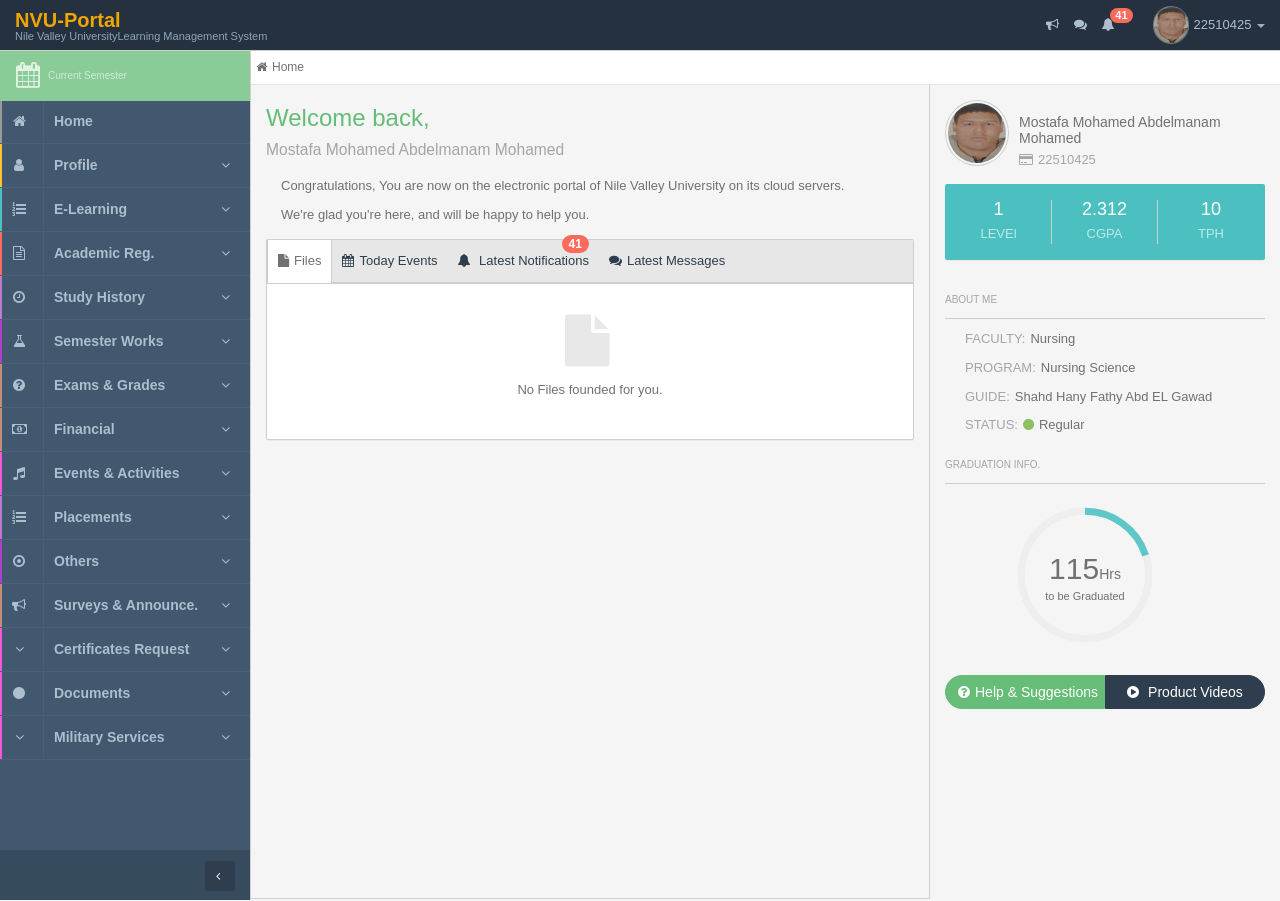
==== commit a33cc7a9: "changes" ====
--- a/Home - Nile Valley University.html
+++ b/Home - Nile Valley University.html
@@ -1015,7 +1015,7 @@
                                                                     </a>
                                                                 </li>
                                                                 <li>
-                                                                    <a class="c-p menu-link" href="https://lms.nv.edu.eg/FinalResult/Results">
+                                                                    <a class="c-p menu-link" href="General Result - Nile Valley University.htm">
                                                                         <b class="badge bg-danger pull-right"></b>
                                                                         <i class="fa fa-angle-right"></i>
                                                                         <span class="title">Final Result</span>
@@ -1258,9 +1258,11 @@
                             </nav>
                             <!-- / nav -->
                         </section>
-                        <footer class="footer lt hidden-xs b-t b-dark pos-abt">
-                            <a href="https://lms.nv.edu.eg/Profile/StudentProfile#nav" data-toggle="class:nav-xs" id="btn-close-aside" style="min-width: 30px;" class="pull-right btn btn-sm btn-dark btn-icon"><i class="fa fa-angle-left text"></i><i class="fa fa-angle-right text-active"></i></a>
-                        </footer>
+                       <footer class="footer lt hidden-xs b-t b-dark pos-abt">
+    <a href="#nav" data-toggle="class:nav-xs" id="btn-close-aside" style="min-width: 30px;" class="pull-right btn btn-sm btn-dark btn-icon" onclick="event.preventDefault();">
+        <i class="fa fa-angle-left text"></i><i class="fa fa-angle-right text-active"></i>
+    </a>
+</footer>
                     </section>
                 </aside>
                 <!-- /.aside -->
@@ -1420,20 +1422,22 @@
                         <small class="text-uc text-xs text-muted m-t">graduation info.</small>
                         <div class="line"></div>
                         <div class="pos-rlt" style="height:180px;">
-                            <div class="easypiechart easyPieChart" style="position: absolute; left: calc(50% - 100px); width: 160px; height: 160px; line-height: 160px;" data-line-width="7" data-loop="false" data-track-color="#eeeeee" data-bar-color="#5fc7c8" data-size="160" data-scale-color="#f5f5f5" data-line-cap="butt" data-animate="1000" data-percent="0">
-                                <span class="h2" id="r-hours">134</span><span class="unit h5">Hrs</span>
-                                <div class="easypie-text">to be Graduated</div>
-                            <canvas width="160" height="160"></canvas></div>
-                        </div>
-                        <div class="btn-group btn-group-justified m-b">
-                            <a href="https://lms.nv.edu.eg/Support/SupportTickets" class="btn btn-primary btn-rounded">
-                                <span class="text"><i class="fa fa-question-circle"></i>Help &amp; Suggestions </span>
-                            </a>
-                            <a href="https://lms.nv.edu.eg/Videos/Videos" class="btn btn-dark btn-rounded">
-                                <i class="fa fa-play-circle"></i> Product Videos
-                            </a>
-                        </div>
-                    </div>
+													<div class="pos-rlt" style="height:180px;">
+					<div class="easypiechart easyPieChart" style="position: absolute; left: calc(50% - 100px); width: 160px; height: 160px; line-height: 160px;" data-line-width="7" data-loop="false" data-track-color="#eeeeee" data-bar-color="#5fc7c8" data-size="160" data-scale-color="#f5f5f5" data-line-cap="butt" data-animate="1000" data-percent="20">
+						<span class="h2" id="r-hours">115</span><span class="unit h5">Hrs</span>
+						<div class="easypie-text">to be Graduated</div>
+					</div>
+				</div>
+
+				<div class="btn-group btn-group-justified m-b">
+					<a href="../Support/SupportTickets" class="btn btn-primary btn-rounded">
+						<span class="text"><i class="fa fa-question-circle"></i>Help &amp; Suggestions </span>
+					</a>
+					<a href="../Videos/Videos" class="btn btn-dark btn-rounded">
+						<i class="fa fa-play-circle"></i> Product Videos
+					</a>
+				</div>
+				
                 </section>
             </section>
         </aside>
@@ -1496,6 +1500,20 @@
     <i class="fa  fa-file text-light fa-4x"></i>
     <p class="m-t">No Files founded for you.</p>
 </div>
+					<script>
+				$(document).ready(function() {
+					$('.easypiechart').easyPieChart({
+						barColor: '#5fc7c8',
+						trackColor: '#eeeeee',
+						scaleColor: false,
+						lineCap: 'butt',
+						lineWidth: 7,
+						size: 160,
+						animate: 1000
+					});
+				});
+			</script>
+
 <script>
     $(function () {
         debugger;
